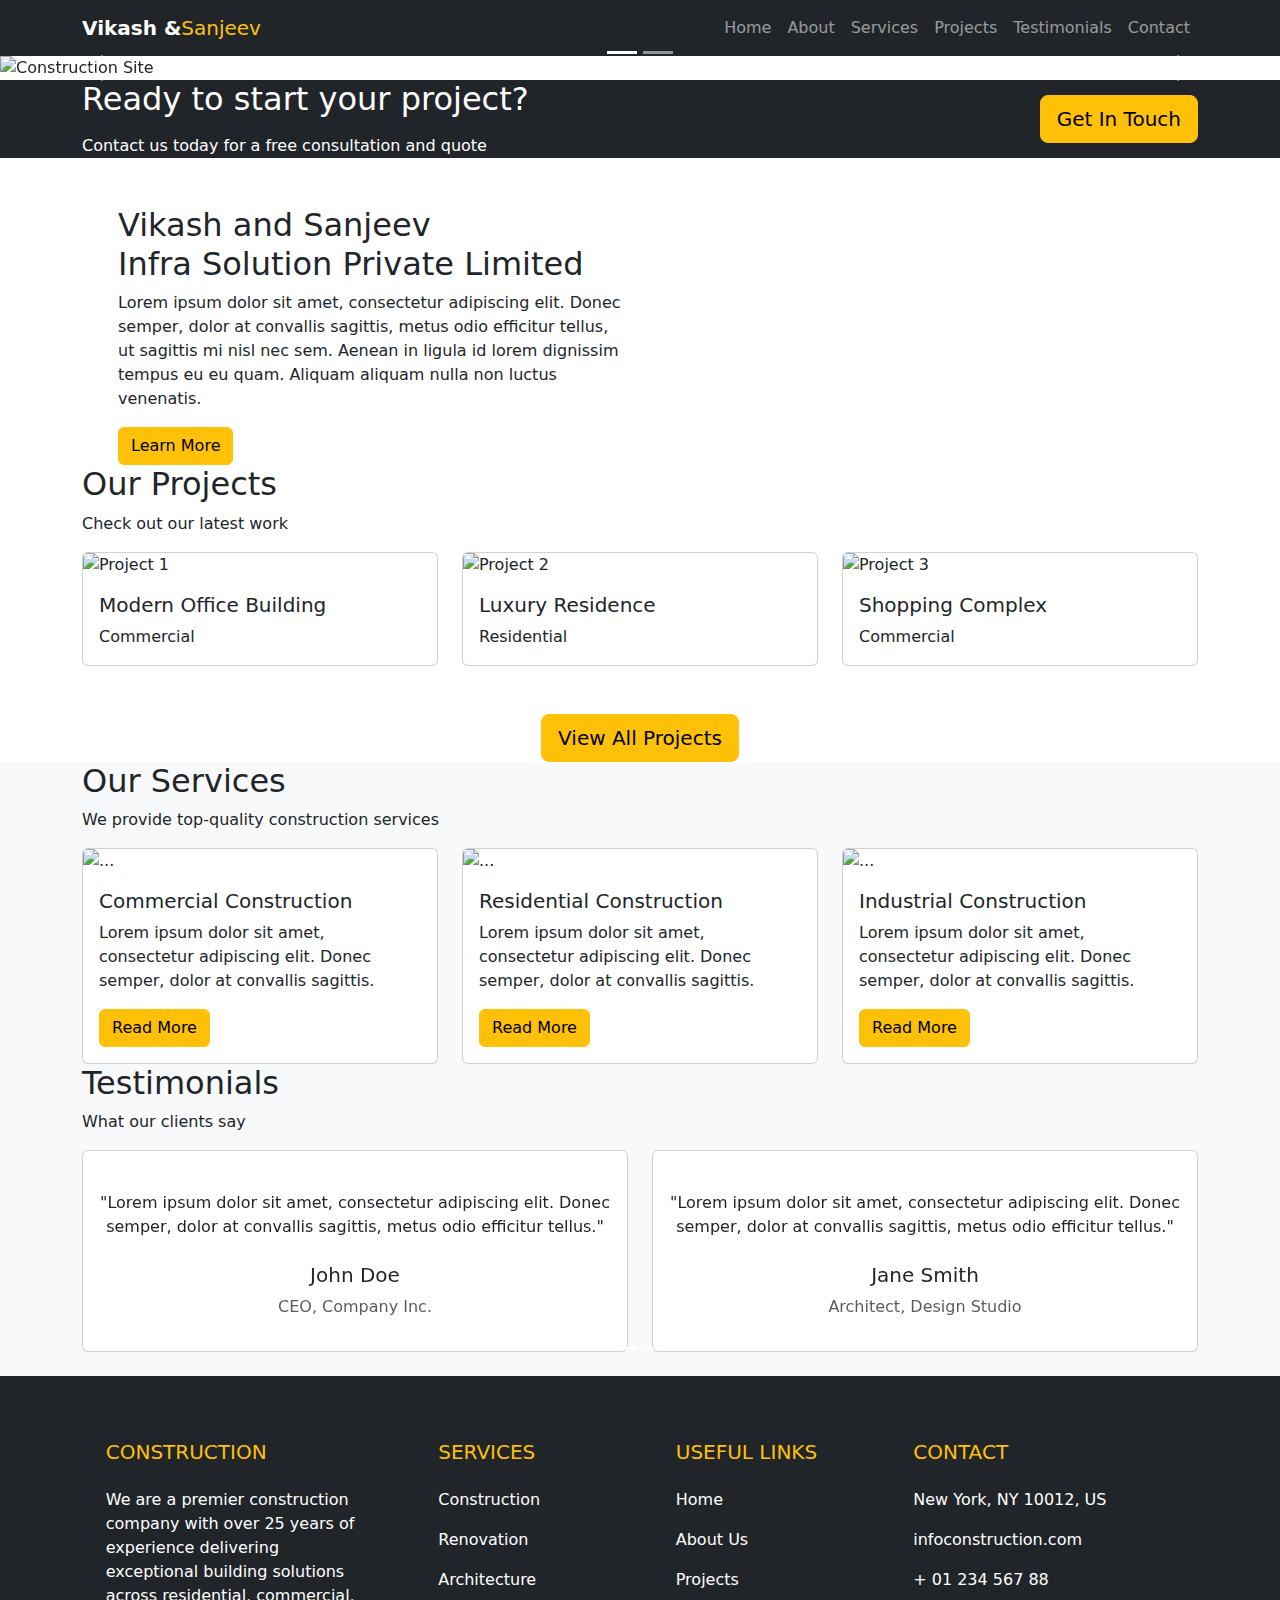
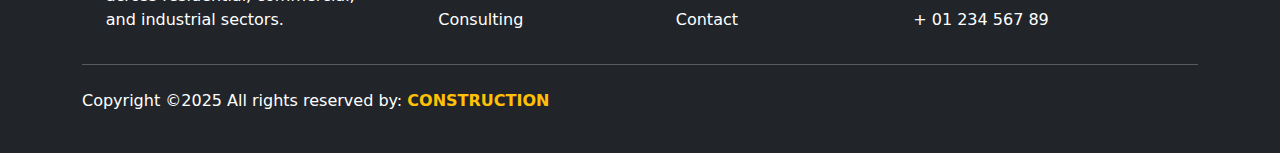
==== index.html @ f3210fc8 "first Commit" ====
<!doctype html>
<html lang="en" data-beasties-container>
<head>
  <meta charset="utf-8">
  <title>Vsispl</title>
  <base href="/">
  <meta name="viewport" content="width=device-width, initial-scale=1">
  <link rel="icon" type="image/x-icon" href="favicon.ico">
<style>:root{--bs-blue:#0d6efd;--bs-indigo:#6610f2;--bs-purple:#6f42c1;--bs-pink:#d63384;--bs-red:#dc3545;--bs-orange:#fd7e14;--bs-yellow:#ffc107;--bs-green:#198754;--bs-teal:#20c997;--bs-cyan:#0dcaf0;--bs-black:#000;--bs-white:#fff;--bs-gray:#6c757d;--bs-gray-dark:#343a40;--bs-gray-100:#f8f9fa;--bs-gray-200:#e9ecef;--bs-gray-300:#dee2e6;--bs-gray-400:#ced4da;--bs-gray-500:#adb5bd;--bs-gray-600:#6c757d;--bs-gray-700:#495057;--bs-gray-800:#343a40;--bs-gray-900:#212529;--bs-primary:#0d6efd;--bs-secondary:#6c757d;--bs-success:#198754;--bs-info:#0dcaf0;--bs-warning:#ffc107;--bs-danger:#dc3545;--bs-light:#f8f9fa;--bs-dark:#212529;--bs-primary-rgb:13, 110, 253;--bs-secondary-rgb:108, 117, 125;--bs-success-rgb:25, 135, 84;--bs-info-rgb:13, 202, 240;--bs-warning-rgb:255, 193, 7;--bs-danger-rgb:220, 53, 69;--bs-light-rgb:248, 249, 250;--bs-dark-rgb:33, 37, 41;--bs-primary-text-emphasis:#052c65;--bs-secondary-text-emphasis:#2b2f32;--bs-success-text-emphasis:#0a3622;--bs-info-text-emphasis:#055160;--bs-warning-text-emphasis:#664d03;--bs-danger-text-emphasis:#58151c;--bs-light-text-emphasis:#495057;--bs-dark-text-emphasis:#495057;--bs-primary-bg-subtle:#cfe2ff;--bs-secondary-bg-subtle:#e2e3e5;--bs-success-bg-subtle:#d1e7dd;--bs-info-bg-subtle:#cff4fc;--bs-warning-bg-subtle:#fff3cd;--bs-danger-bg-subtle:#f8d7da;--bs-light-bg-subtle:#fcfcfd;--bs-dark-bg-subtle:#ced4da;--bs-primary-border-subtle:#9ec5fe;--bs-secondary-border-subtle:#c4c8cb;--bs-success-border-subtle:#a3cfbb;--bs-info-border-subtle:#9eeaf9;--bs-warning-border-subtle:#ffe69c;--bs-danger-border-subtle:#f1aeb5;--bs-light-border-subtle:#e9ecef;--bs-dark-border-subtle:#adb5bd;--bs-white-rgb:255, 255, 255;--bs-black-rgb:0, 0, 0;--bs-font-sans-serif:system-ui, -apple-system, "Segoe UI", Roboto, "Helvetica Neue", "Noto Sans", "Liberation Sans", Arial, sans-serif, "Apple Color Emoji", "Segoe UI Emoji", "Segoe UI Symbol", "Noto Color Emoji";--bs-font-monospace:SFMono-Regular, Menlo, Monaco, Consolas, "Liberation Mono", "Courier New", monospace;--bs-gradient:linear-gradient(180deg, rgba(255, 255, 255, .15), rgba(255, 255, 255, 0));--bs-body-font-family:var(--bs-font-sans-serif);--bs-body-font-size:1rem;--bs-body-font-weight:400;--bs-body-line-height:1.5;--bs-body-color:#212529;--bs-body-color-rgb:33, 37, 41;--bs-body-bg:#fff;--bs-body-bg-rgb:255, 255, 255;--bs-emphasis-color:#000;--bs-emphasis-color-rgb:0, 0, 0;--bs-secondary-color:rgba(33, 37, 41, .75);--bs-secondary-color-rgb:33, 37, 41;--bs-secondary-bg:#e9ecef;--bs-secondary-bg-rgb:233, 236, 239;--bs-tertiary-color:rgba(33, 37, 41, .5);--bs-tertiary-color-rgb:33, 37, 41;--bs-tertiary-bg:#f8f9fa;--bs-tertiary-bg-rgb:248, 249, 250;--bs-heading-color:inherit;--bs-link-color:#0d6efd;--bs-link-color-rgb:13, 110, 253;--bs-link-decoration:underline;--bs-link-hover-color:#0a58ca;--bs-link-hover-color-rgb:10, 88, 202;--bs-code-color:#d63384;--bs-highlight-color:#212529;--bs-highlight-bg:#fff3cd;--bs-border-width:1px;--bs-border-style:solid;--bs-border-color:#dee2e6;--bs-border-color-translucent:rgba(0, 0, 0, .175);--bs-border-radius:.375rem;--bs-border-radius-sm:.25rem;--bs-border-radius-lg:.5rem;--bs-border-radius-xl:1rem;--bs-border-radius-xxl:2rem;--bs-border-radius-2xl:var(--bs-border-radius-xxl);--bs-border-radius-pill:50rem;--bs-box-shadow:0 .5rem 1rem rgba(0, 0, 0, .15);--bs-box-shadow-sm:0 .125rem .25rem rgba(0, 0, 0, .075);--bs-box-shadow-lg:0 1rem 3rem rgba(0, 0, 0, .175);--bs-box-shadow-inset:inset 0 1px 2px rgba(0, 0, 0, .075);--bs-focus-ring-width:.25rem;--bs-focus-ring-opacity:.25;--bs-focus-ring-color:rgba(13, 110, 253, .25);--bs-form-valid-color:#198754;--bs-form-valid-border-color:#198754;--bs-form-invalid-color:#dc3545;--bs-form-invalid-border-color:#dc3545}:root{--bs-blue:#0d6efd;--bs-indigo:#6610f2;--bs-purple:#6f42c1;--bs-pink:#d63384;--bs-red:#dc3545;--bs-orange:#fd7e14;--bs-yellow:#ffc107;--bs-green:#198754;--bs-teal:#20c997;--bs-cyan:#0dcaf0;--bs-black:#000;--bs-white:#fff;--bs-gray:#6c757d;--bs-gray-dark:#343a40;--bs-gray-100:#f8f9fa;--bs-gray-200:#e9ecef;--bs-gray-300:#dee2e6;--bs-gray-400:#ced4da;--bs-gray-500:#adb5bd;--bs-gray-600:#6c757d;--bs-gray-700:#495057;--bs-gray-800:#343a40;--bs-gray-900:#212529;--bs-primary:#0d6efd;--bs-secondary:#6c757d;--bs-success:#198754;--bs-info:#0dcaf0;--bs-warning:#ffc107;--bs-danger:#dc3545;--bs-light:#f8f9fa;--bs-dark:#212529;--bs-primary-rgb:13, 110, 253;--bs-secondary-rgb:108, 117, 125;--bs-success-rgb:25, 135, 84;--bs-info-rgb:13, 202, 240;--bs-warning-rgb:255, 193, 7;--bs-danger-rgb:220, 53, 69;--bs-light-rgb:248, 249, 250;--bs-dark-rgb:33, 37, 41;--bs-primary-text-emphasis:rgb(5.2, 44, 101.2);--bs-secondary-text-emphasis:rgb(43.2, 46.8, 50);--bs-success-text-emphasis:rgb(10, 54, 33.6);--bs-info-text-emphasis:rgb(5.2, 80.8, 96);--bs-warning-text-emphasis:rgb(102, 77.2, 2.8);--bs-danger-text-emphasis:rgb(88, 21.2, 27.6);--bs-light-text-emphasis:#495057;--bs-dark-text-emphasis:#495057;--bs-primary-bg-subtle:rgb(206.6, 226, 254.6);--bs-secondary-bg-subtle:rgb(225.6, 227.4, 229);--bs-success-bg-subtle:rgb(209, 231, 220.8);--bs-info-bg-subtle:rgb(206.6, 244.4, 252);--bs-warning-bg-subtle:rgb(255, 242.6, 205.4);--bs-danger-bg-subtle:rgb(248, 214.6, 217.8);--bs-light-bg-subtle:rgb(251.5, 252, 252.5);--bs-dark-bg-subtle:#ced4da;--bs-primary-border-subtle:rgb(158.2, 197, 254.2);--bs-secondary-border-subtle:rgb(196.2, 199.8, 203);--bs-success-border-subtle:rgb(163, 207, 186.6);--bs-info-border-subtle:rgb(158.2, 233.8, 249);--bs-warning-border-subtle:rgb(255, 230.2, 155.8);--bs-danger-border-subtle:rgb(241, 174.2, 180.6);--bs-light-border-subtle:#e9ecef;--bs-dark-border-subtle:#adb5bd;--bs-white-rgb:255, 255, 255;--bs-black-rgb:0, 0, 0;--bs-font-sans-serif:system-ui, -apple-system, "Segoe UI", Roboto, "Helvetica Neue", "Noto Sans", "Liberation Sans", Arial, sans-serif, "Apple Color Emoji", "Segoe UI Emoji", "Segoe UI Symbol", "Noto Color Emoji";--bs-font-monospace:SFMono-Regular, Menlo, Monaco, Consolas, "Liberation Mono", "Courier New", monospace;--bs-gradient:linear-gradient(180deg, rgba(255, 255, 255, .15), rgba(255, 255, 255, 0));--bs-body-font-family:var(--bs-font-sans-serif);--bs-body-font-size:1rem;--bs-body-font-weight:400;--bs-body-line-height:1.5;--bs-body-color:#212529;--bs-body-color-rgb:33, 37, 41;--bs-body-bg:#fff;--bs-body-bg-rgb:255, 255, 255;--bs-emphasis-color:#000;--bs-emphasis-color-rgb:0, 0, 0;--bs-secondary-color:rgba(33, 37, 41, .75);--bs-secondary-color-rgb:33, 37, 41;--bs-secondary-bg:#e9ecef;--bs-secondary-bg-rgb:233, 236, 239;--bs-tertiary-color:rgba(33, 37, 41, .5);--bs-tertiary-color-rgb:33, 37, 41;--bs-tertiary-bg:#f8f9fa;--bs-tertiary-bg-rgb:248, 249, 250;--bs-heading-color:inherit;--bs-link-color:#0d6efd;--bs-link-color-rgb:13, 110, 253;--bs-link-decoration:underline;--bs-link-hover-color:rgb(10.4, 88, 202.4);--bs-link-hover-color-rgb:10, 88, 202;--bs-code-color:#d63384;--bs-highlight-color:#212529;--bs-highlight-bg:rgb(255, 242.6, 205.4);--bs-border-width:1px;--bs-border-style:solid;--bs-border-color:#dee2e6;--bs-border-color-translucent:rgba(0, 0, 0, .175);--bs-border-radius:.375rem;--bs-border-radius-sm:.25rem;--bs-border-radius-lg:.5rem;--bs-border-radius-xl:1rem;--bs-border-radius-xxl:2rem;--bs-border-radius-2xl:var(--bs-border-radius-xxl);--bs-border-radius-pill:50rem;--bs-box-shadow:0 .5rem 1rem rgba(0, 0, 0, .15);--bs-box-shadow-sm:0 .125rem .25rem rgba(0, 0, 0, .075);--bs-box-shadow-lg:0 1rem 3rem rgba(0, 0, 0, .175);--bs-box-shadow-inset:inset 0 1px 2px rgba(0, 0, 0, .075);--bs-focus-ring-width:.25rem;--bs-focus-ring-opacity:.25;--bs-focus-ring-color:rgba(13, 110, 253, .25);--bs-form-valid-color:#198754;--bs-form-valid-border-color:#198754;--bs-form-invalid-color:#dc3545;--bs-form-invalid-border-color:#dc3545}*,*:before,*:after{box-sizing:border-box}@media (prefers-reduced-motion: no-preference){:root{scroll-behavior:smooth}}body{margin:0;font-family:var(--bs-body-font-family);font-size:var(--bs-body-font-size);font-weight:var(--bs-body-font-weight);line-height:var(--bs-body-line-height);color:var(--bs-body-color);text-align:var(--bs-body-text-align);background-color:var(--bs-body-bg);-webkit-text-size-adjust:100%;-webkit-tap-highlight-color:rgba(0,0,0,0)}:root{--bs-breakpoint-xs:0;--bs-breakpoint-sm:576px;--bs-breakpoint-md:768px;--bs-breakpoint-lg:992px;--bs-breakpoint-xl:1200px;--bs-breakpoint-xxl:1400px}</style><link rel="stylesheet" href="styles-QUZULSZS.css" media="print" onload="this.media='all'"><noscript><link rel="stylesheet" href="styles-QUZULSZS.css"></noscript></head>
<body>
  <app-root></app-root>
<script src="polyfills-EQXJKH7W.js" type="module"></script><script src="main-SLFT5NNW.js" type="module"></script></body>
</html>
---- styles-QUZULSZS.css ----
@charset "UTF-8";:root,[data-bs-theme=light]{--bs-blue: #0d6efd;--bs-indigo: #6610f2;--bs-purple: #6f42c1;--bs-pink: #d63384;--bs-red: #dc3545;--bs-orange: #fd7e14;--bs-yellow: #ffc107;--bs-green: #198754;--bs-teal: #20c997;--bs-cyan: #0dcaf0;--bs-black: #000;--bs-white: #fff;--bs-gray: #6c757d;--bs-gray-dark: #343a40;--bs-gray-100: #f8f9fa;--bs-gray-200: #e9ecef;--bs-gray-300: #dee2e6;--bs-gray-400: #ced4da;--bs-gray-500: #adb5bd;--bs-gray-600: #6c757d;--bs-gray-700: #495057;--bs-gray-800: #343a40;--bs-gray-900: #212529;--bs-primary: #0d6efd;--bs-secondary: #6c757d;--bs-success: #198754;--bs-info: #0dcaf0;--bs-warning: #ffc107;--bs-danger: #dc3545;--bs-light: #f8f9fa;--bs-dark: #212529;--bs-primary-rgb: 13, 110, 253;--bs-secondary-rgb: 108, 117, 125;--bs-success-rgb: 25, 135, 84;--bs-info-rgb: 13, 202, 240;--bs-warning-rgb: 255, 193, 7;--bs-danger-rgb: 220, 53, 69;--bs-light-rgb: 248, 249, 250;--bs-dark-rgb: 33, 37, 41;--bs-primary-text-emphasis: #052c65;--bs-secondary-text-emphasis: #2b2f32;--bs-success-text-emphasis: #0a3622;--bs-info-text-emphasis: #055160;--bs-warning-text-emphasis: #664d03;--bs-danger-text-emphasis: #58151c;--bs-light-text-emphasis: #495057;--bs-dark-text-emphasis: #495057;--bs-primary-bg-subtle: #cfe2ff;--bs-secondary-bg-subtle: #e2e3e5;--bs-success-bg-subtle: #d1e7dd;--bs-info-bg-subtle: #cff4fc;--bs-warning-bg-subtle: #fff3cd;--bs-danger-bg-subtle: #f8d7da;--bs-light-bg-subtle: #fcfcfd;--bs-dark-bg-subtle: #ced4da;--bs-primary-border-subtle: #9ec5fe;--bs-secondary-border-subtle: #c4c8cb;--bs-success-border-subtle: #a3cfbb;--bs-info-border-subtle: #9eeaf9;--bs-warning-border-subtle: #ffe69c;--bs-danger-border-subtle: #f1aeb5;--bs-light-border-subtle: #e9ecef;--bs-dark-border-subtle: #adb5bd;--bs-white-rgb: 255, 255, 255;--bs-black-rgb: 0, 0, 0;--bs-font-sans-serif: system-ui, -apple-system, "Segoe UI", Roboto, "Helvetica Neue", "Noto Sans", "Liberation Sans", Arial, sans-serif, "Apple Color Emoji", "Segoe UI Emoji", "Segoe UI Symbol", "Noto Color Emoji";--bs-font-monospace: SFMono-Regular, Menlo, Monaco, Consolas, "Liberation Mono", "Courier New", monospace;--bs-gradient: linear-gradient(180deg, rgba(255, 255, 255, .15), rgba(255, 255, 255, 0));--bs-body-font-family: var(--bs-font-sans-serif);--bs-body-font-size: 1rem;--bs-body-font-weight: 400;--bs-body-line-height: 1.5;--bs-body-color: #212529;--bs-body-color-rgb: 33, 37, 41;--bs-body-bg: #fff;--bs-body-bg-rgb: 255, 255, 255;--bs-emphasis-color: #000;--bs-emphasis-color-rgb: 0, 0, 0;--bs-secondary-color: rgba(33, 37, 41, .75);--bs-secondary-color-rgb: 33, 37, 41;--bs-secondary-bg: #e9ecef;--bs-secondary-bg-rgb: 233, 236, 239;--bs-tertiary-color: rgba(33, 37, 41, .5);--bs-tertiary-color-rgb: 33, 37, 41;--bs-tertiary-bg: #f8f9fa;--bs-tertiary-bg-rgb: 248, 249, 250;--bs-heading-color: inherit;--bs-link-color: #0d6efd;--bs-link-color-rgb: 13, 110, 253;--bs-link-decoration: underline;--bs-link-hover-color: #0a58ca;--bs-link-hover-color-rgb: 10, 88, 202;--bs-code-color: #d63384;--bs-highlight-color: #212529;--bs-highlight-bg: #fff3cd;--bs-border-width: 1px;--bs-border-style: solid;--bs-border-color: #dee2e6;--bs-border-color-translucent: rgba(0, 0, 0, .175);--bs-border-radius: .375rem;--bs-border-radius-sm: .25rem;--bs-border-radius-lg: .5rem;--bs-border-radius-xl: 1rem;--bs-border-radius-xxl: 2rem;--bs-border-radius-2xl: var(--bs-border-radius-xxl);--bs-border-radius-pill: 50rem;--bs-box-shadow: 0 .5rem 1rem rgba(0, 0, 0, .15);--bs-box-shadow-sm: 0 .125rem .25rem rgba(0, 0, 0, .075);--bs-box-shadow-lg: 0 1rem 3rem rgba(0, 0, 0, .175);--bs-box-shadow-inset: inset 0 1px 2px rgba(0, 0, 0, .075);--bs-focus-ring-width: .25rem;--bs-focus-ring-opacity: .25;--bs-focus-ring-color: rgba(13, 110, 253, .25);--bs-form-valid-color: #198754;--bs-form-valid-border-color: #198754;--bs-form-invalid-color: #dc3545;--bs-form-invalid-border-color: #dc3545}[data-bs-theme=dark]{color-scheme:dark;--bs-body-color: #dee2e6;--bs-body-color-rgb: 222, 226, 230;--bs-body-bg: #212529;--bs-body-bg-rgb: 33, 37, 41;--bs-emphasis-color: #fff;--bs-emphasis-color-rgb: 255, 255, 255;--bs-secondary-color: rgba(222, 226, 230, .75);--bs-secondary-color-rgb: 222, 226, 230;--bs-secondary-bg: #343a40;--bs-secondary-bg-rgb: 52, 58, 64;--bs-tertiary-color: rgba(222, 226, 230, .5);--bs-tertiary-color-rgb: 222, 226, 230;--bs-tertiary-bg: #2b3035;--bs-tertiary-bg-rgb: 43, 48, 53;--bs-primary-text-emphasis: #6ea8fe;--bs-secondary-text-emphasis: #a7acb1;--bs-success-text-emphasis: #75b798;--bs-info-text-emphasis: #6edff6;--bs-warning-text-emphasis: #ffda6a;--bs-danger-text-emphasis: #ea868f;--bs-light-text-emphasis: #f8f9fa;--bs-dark-text-emphasis: #dee2e6;--bs-primary-bg-subtle: #031633;--bs-secondary-bg-subtle: #161719;--bs-success-bg-subtle: #051b11;--bs-info-bg-subtle: #032830;--bs-warning-bg-subtle: #332701;--bs-danger-bg-subtle: #2c0b0e;--bs-light-bg-subtle: #343a40;--bs-dark-bg-subtle: #1a1d20;--bs-primary-border-subtle: #084298;--bs-secondary-border-subtle: #41464b;--bs-success-border-subtle: #0f5132;--bs-info-border-subtle: #087990;--bs-warning-border-subtle: #997404;--bs-danger-border-subtle: #842029;--bs-light-border-subtle: #495057;--bs-dark-border-subtle: #343a40;--bs-heading-color: inherit;--bs-link-color: #6ea8fe;--bs-link-hover-color: #8bb9fe;--bs-link-color-rgb: 110, 168, 254;--bs-link-hover-color-rgb: 139, 185, 254;--bs-code-color: #e685b5;--bs-highlight-color: #dee2e6;--bs-highlight-bg: #664d03;--bs-border-color: #495057;--bs-border-color-translucent: rgba(255, 255, 255, .15);--bs-form-valid-color: #75b798;--bs-form-valid-border-color: #75b798;--bs-form-invalid-color: #ea868f;--bs-form-invalid-border-color: #ea868f}abbr[title]{-webkit-text-decoration:underline dotted;text-decoration:underline dotted;cursor:help;-webkit-text-decoration-skip-ink:none;text-decoration-skip-ink:none}::-webkit-file-upload-button{font:inherit;-webkit-appearance:button}.table-primary{--bs-table-color: #000;--bs-table-bg: #cfe2ff;--bs-table-border-color: #a6b5cc;--bs-table-striped-bg: #c5d7f2;--bs-table-striped-color: #000;--bs-table-active-bg: #bacbe6;--bs-table-active-color: #000;--bs-table-hover-bg: #bfd1ec;--bs-table-hover-color: #000;color:var(--bs-table-color);border-color:var(--bs-table-border-color)}.table-secondary{--bs-table-color: #000;--bs-table-bg: #e2e3e5;--bs-table-border-color: #b5b6b7;--bs-table-striped-bg: #d7d8da;--bs-table-striped-color: #000;--bs-table-active-bg: #cbccce;--bs-table-active-color: #000;--bs-table-hover-bg: #d1d2d4;--bs-table-hover-color: #000;color:var(--bs-table-color);border-color:var(--bs-table-border-color)}.table-success{--bs-table-color: #000;--bs-table-bg: #d1e7dd;--bs-table-border-color: #a7b9b1;--bs-table-striped-bg: #c7dbd2;--bs-table-striped-color: #000;--bs-table-active-bg: #bcd0c7;--bs-table-active-color: #000;--bs-table-hover-bg: #c1d6cc;--bs-table-hover-color: #000;color:var(--bs-table-color);border-color:var(--bs-table-border-color)}.table-info{--bs-table-color: #000;--bs-table-bg: #cff4fc;--bs-table-border-color: #a6c3ca;--bs-table-striped-bg: #c5e8ef;--bs-table-striped-color: #000;--bs-table-active-bg: #badce3;--bs-table-active-color: #000;--bs-table-hover-bg: #bfe2e9;--bs-table-hover-color: #000;color:var(--bs-table-color);border-color:var(--bs-table-border-color)}.table-warning{--bs-table-color: #000;--bs-table-bg: #fff3cd;--bs-table-border-color: #ccc2a4;--bs-table-striped-bg: #f2e7c3;--bs-table-striped-color: #000;--bs-table-active-bg: #e6dbb9;--bs-table-active-color: #000;--bs-table-hover-bg: #ece1be;--bs-table-hover-color: #000;color:var(--bs-table-color);border-color:var(--bs-table-border-color)}.table-danger{--bs-table-color: #000;--bs-table-bg: #f8d7da;--bs-table-border-color: #c6acae;--bs-table-striped-bg: #eccccf;--bs-table-striped-color: #000;--bs-table-active-bg: #dfc2c4;--bs-table-active-color: #000;--bs-table-hover-bg: #e5c7ca;--bs-table-hover-color: #000;color:var(--bs-table-color);border-color:var(--bs-table-border-color)}.table-light{--bs-table-color: #000;--bs-table-bg: #f8f9fa;--bs-table-border-color: #c6c7c8;--bs-table-striped-bg: #ecedee;--bs-table-striped-color: #000;--bs-table-active-bg: #dfe0e1;--bs-table-active-color: #000;--bs-table-hover-bg: #e5e6e7;--bs-table-hover-color: #000;color:var(--bs-table-color);border-color:var(--bs-table-border-color)}.table-dark{--bs-table-color: #fff;--bs-table-bg: #212529;--bs-table-border-color: #4d5154;--bs-table-striped-bg: #2c3034;--bs-table-striped-color: #fff;--bs-table-active-bg: #373b3e;--bs-table-active-color: #fff;--bs-table-hover-bg: #323539;--bs-table-hover-color: #fff;color:var(--bs-table-color);border-color:var(--bs-table-border-color)}.form-control{display:block;width:100%;padding:.375rem .75rem;font-size:1rem;font-weight:400;line-height:1.5;color:var(--bs-body-color);-webkit-appearance:none;-moz-appearance:none;appearance:none;background-color:var(--bs-body-bg);background-clip:padding-box;border:var(--bs-border-width) solid var(--bs-border-color);border-radius:var(--bs-border-radius);transition:border-color .15s ease-in-out,box-shadow .15s ease-in-out}.form-control::-moz-placeholder{color:var(--bs-secondary-color);opacity:1}.form-control::-webkit-file-upload-button{padding:.375rem .75rem;margin:-.375rem -.75rem;-webkit-margin-end:.75rem;margin-inline-end:.75rem;color:var(--bs-body-color);background-color:var(--bs-tertiary-bg);pointer-events:none;border-color:inherit;border-style:solid;border-width:0;border-inline-end-width:var(--bs-border-width);border-radius:0;-webkit-transition:color .15s ease-in-out,background-color .15s ease-in-out,border-color .15s ease-in-out,box-shadow .15s ease-in-out;transition:color .15s ease-in-out,background-color .15s ease-in-out,border-color .15s ease-in-out,box-shadow .15s ease-in-out}.form-control::file-selector-button{padding:.375rem .75rem;margin:-.375rem -.75rem;-webkit-margin-end:.75rem;margin-inline-end:.75rem;color:var(--bs-body-color);background-color:var(--bs-tertiary-bg);pointer-events:none;border-color:inherit;border-style:solid;border-width:0;border-inline-end-width:var(--bs-border-width);border-radius:0;transition:color .15s ease-in-out,background-color .15s ease-in-out,border-color .15s ease-in-out,box-shadow .15s ease-in-out}@media (prefers-reduced-motion: reduce){.form-control::-webkit-file-upload-button{-webkit-transition:none;transition:none}.form-control::file-selector-button{transition:none}}.form-control:hover:not(:disabled):not([readonly])::-webkit-file-upload-button{background-color:var(--bs-secondary-bg)}.form-control-sm{min-height:calc(1.5em + .5rem + var(--bs-border-width) * 2);padding:.25rem .5rem;font-size:.875rem;border-radius:var(--bs-border-radius-sm)}.form-control-sm::-webkit-file-upload-button{padding:.25rem .5rem;margin:-.25rem -.5rem;-webkit-margin-end:.5rem;margin-inline-end:.5rem}.form-control-sm::file-selector-button{padding:.25rem .5rem;margin:-.25rem -.5rem;-webkit-margin-end:.5rem;margin-inline-end:.5rem}.form-control-lg{min-height:calc(1.5em + 1rem + var(--bs-border-width) * 2);padding:.5rem 1rem;font-size:1.25rem;border-radius:var(--bs-border-radius-lg)}.form-control-lg::-webkit-file-upload-button{padding:.5rem 1rem;margin:-.5rem -1rem;-webkit-margin-end:1rem;margin-inline-end:1rem}.form-control-lg::file-selector-button{padding:.5rem 1rem;margin:-.5rem -1rem;-webkit-margin-end:1rem;margin-inline-end:1rem}textarea.form-control{min-height:calc(1.5em + .75rem + var(--bs-border-width) * 2)}textarea.form-control-sm{min-height:calc(1.5em + .5rem + var(--bs-border-width) * 2)}textarea.form-control-lg{min-height:calc(1.5em + 1rem + var(--bs-border-width) * 2)}.form-control-color{width:3rem;height:calc(1.5em + .75rem + var(--bs-border-width) * 2);padding:.375rem}.form-control-color.form-control-sm{height:calc(1.5em + .5rem + var(--bs-border-width) * 2)}.form-control-color.form-control-lg{height:calc(1.5em + 1rem + var(--bs-border-width) * 2)}.form-select{--bs-form-select-bg-img: url("data:image/svg+xml,%3csvg xmlns='http://www.w3.org/2000/svg' viewBox='0 0 16 16'%3e%3cpath fill='none' stroke='%23343a40' stroke-linecap='round' stroke-linejoin='round' stroke-width='2' d='m2 5 6 6 6-6'/%3e%3c/svg%3e");display:block;width:100%;padding:.375rem 2.25rem .375rem .75rem;font-size:1rem;font-weight:400;line-height:1.5;color:var(--bs-body-color);-webkit-appearance:none;-moz-appearance:none;appearance:none;background-color:var(--bs-body-bg);background-image:var(--bs-form-select-bg-img),var(--bs-form-select-bg-icon, none);background-repeat:no-repeat;background-position:right .75rem center;background-size:16px 12px;border:var(--bs-border-width) solid var(--bs-border-color);border-radius:var(--bs-border-radius);transition:border-color .15s ease-in-out,box-shadow .15s ease-in-out}[data-bs-theme=dark] .form-select{--bs-form-select-bg-img: url("data:image/svg+xml,%3csvg xmlns='http://www.w3.org/2000/svg' viewBox='0 0 16 16'%3e%3cpath fill='none' stroke='%23dee2e6' stroke-linecap='round' stroke-linejoin='round' stroke-width='2' d='m2 5 6 6 6-6'/%3e%3c/svg%3e")}.form-check-input{--bs-form-check-bg: var(--bs-body-bg);flex-shrink:0;width:1em;height:1em;margin-top:.25em;vertical-align:top;-webkit-appearance:none;-moz-appearance:none;appearance:none;background-color:var(--bs-form-check-bg);background-image:var(--bs-form-check-bg-image);background-repeat:no-repeat;background-position:center;background-size:contain;border:var(--bs-border-width) solid var(--bs-border-color);-webkit-print-color-adjust:exact;color-adjust:exact;print-color-adjust:exact}.form-check-input:checked[type=checkbox]{--bs-form-check-bg-image: url("data:image/svg+xml,%3csvg xmlns='http://www.w3.org/2000/svg' viewBox='0 0 20 20'%3e%3cpath fill='none' stroke='%23fff' stroke-linecap='round' stroke-linejoin='round' stroke-width='3' d='m6 10 3 3 6-6'/%3e%3c/svg%3e")}.form-check-input:checked[type=radio]{--bs-form-check-bg-image: url("data:image/svg+xml,%3csvg xmlns='http://www.w3.org/2000/svg' viewBox='-4 -4 8 8'%3e%3ccircle r='2' fill='%23fff'/%3e%3c/svg%3e")}.form-check-input[type=checkbox]:indeterminate{background-color:#0d6efd;border-color:#0d6efd;--bs-form-check-bg-image: url("data:image/svg+xml,%3csvg xmlns='http://www.w3.org/2000/svg' viewBox='0 0 20 20'%3e%3cpath fill='none' stroke='%23fff' stroke-linecap='round' stroke-linejoin='round' stroke-width='3' d='M6 10h8'/%3e%3c/svg%3e")}.form-switch .form-check-input{--bs-form-switch-bg: url("data:image/svg+xml,%3csvg xmlns='http://www.w3.org/2000/svg' viewBox='-4 -4 8 8'%3e%3ccircle r='3' fill='rgba%280, 0, 0, 0.25%29'/%3e%3c/svg%3e");width:2em;margin-left:-2.5em;background-image:var(--bs-form-switch-bg);background-position:left center;border-radius:2em;transition:background-position .15s ease-in-out}.form-switch .form-check-input:focus{--bs-form-switch-bg: url("data:image/svg+xml,%3csvg xmlns='http://www.w3.org/2000/svg' viewBox='-4 -4 8 8'%3e%3ccircle r='3' fill='%2386b7fe'/%3e%3c/svg%3e")}.form-switch .form-check-input:checked{background-position:right center;--bs-form-switch-bg: url("data:image/svg+xml,%3csvg xmlns='http://www.w3.org/2000/svg' viewBox='-4 -4 8 8'%3e%3ccircle r='3' fill='%23fff'/%3e%3c/svg%3e")}[data-bs-theme=dark] .form-switch .form-check-input:not(:checked):not(:focus){--bs-form-switch-bg: url("data:image/svg+xml,%3csvg xmlns='http://www.w3.org/2000/svg' viewBox='-4 -4 8 8'%3e%3ccircle r='3' fill='rgba%28255, 255, 255, 0.25%29'/%3e%3c/svg%3e")}.form-range{width:100%;height:1.5rem;padding:0;-webkit-appearance:none;-moz-appearance:none;appearance:none;background-color:transparent}.form-range::-webkit-slider-thumb{width:1rem;height:1rem;margin-top:-.25rem;-webkit-appearance:none;appearance:none;background-color:#0d6efd;border:0;border-radius:1rem;-webkit-transition:background-color .15s ease-in-out,border-color .15s ease-in-out,box-shadow .15s ease-in-out;transition:background-color .15s ease-in-out,border-color .15s ease-in-out,box-shadow .15s ease-in-out}@media (prefers-reduced-motion: reduce){.form-range::-webkit-slider-thumb{-webkit-transition:none;transition:none}}.form-range::-moz-range-thumb{width:1rem;height:1rem;-moz-appearance:none;appearance:none;background-color:#0d6efd;border:0;border-radius:1rem;-moz-transition:background-color .15s ease-in-out,border-color .15s ease-in-out,box-shadow .15s ease-in-out;transition:background-color .15s ease-in-out,border-color .15s ease-in-out,box-shadow .15s ease-in-out}@media (prefers-reduced-motion: reduce){.form-range::-moz-range-thumb{-moz-transition:none;transition:none}}.form-floating>.form-control,.form-floating>.form-control-plaintext,.form-floating>.form-select{height:calc(3.5rem + var(--bs-border-width) * 2);min-height:calc(3.5rem + var(--bs-border-width) * 2);line-height:1.25}.form-floating>.form-control::-moz-placeholder,.form-floating>.form-control-plaintext::-moz-placeholder{color:transparent}.form-floating>.form-control:not(:-moz-placeholder-shown),.form-floating>.form-control-plaintext:not(:-moz-placeholder-shown){padding-top:1.625rem;padding-bottom:.625rem}.form-floating>.form-control:not(:-moz-placeholder-shown)~label{color:rgba(var(--bs-body-color-rgb),.65);transform:scale(.85) translateY(-.5rem) translate(.15rem)}.form-floating>.form-control:not(:-moz-placeholder-shown)~label:after{position:absolute;inset:1rem .375rem;z-index:-1;height:1.5em;content:"";background-color:var(--bs-body-bg);border-radius:var(--bs-border-radius)}.was-validated .form-control:valid,.form-control.is-valid{border-color:var(--bs-form-valid-border-color);padding-right:calc(1.5em + .75rem);background-image:url("data:image/svg+xml,%3csvg xmlns='http://www.w3.org/2000/svg' viewBox='0 0 8 8'%3e%3cpath fill='%23198754' d='M2.3 6.73.6 4.53c-.4-1.04.46-1.4 1.1-.8l1.1 1.4 3.4-3.8c.6-.63 1.6-.27 1.2.7l-4 4.6c-.43.5-.8.4-1.1.1z'/%3e%3c/svg%3e");background-repeat:no-repeat;background-position:right calc(.375em + .1875rem) center;background-size:calc(.75em + .375rem) calc(.75em + .375rem)}.was-validated .form-select:valid:not([multiple]):not([size]),.was-validated .form-select:valid:not([multiple])[size="1"],.form-select.is-valid:not([multiple]):not([size]),.form-select.is-valid:not([multiple])[size="1"]{--bs-form-select-bg-icon: url("data:image/svg+xml,%3csvg xmlns='http://www.w3.org/2000/svg' viewBox='0 0 8 8'%3e%3cpath fill='%23198754' d='M2.3 6.73.6 4.53c-.4-1.04.46-1.4 1.1-.8l1.1 1.4 3.4-3.8c.6-.63 1.6-.27 1.2.7l-4 4.6c-.43.5-.8.4-1.1.1z'/%3e%3c/svg%3e");padding-right:4.125rem;background-position:right .75rem center,center right 2.25rem;background-size:16px 12px,calc(.75em + .375rem) calc(.75em + .375rem)}.was-validated .form-control:invalid,.form-control.is-invalid{border-color:var(--bs-form-invalid-border-color);padding-right:calc(1.5em + .75rem);background-image:url("data:image/svg+xml,%3csvg xmlns='http://www.w3.org/2000/svg' viewBox='0 0 12 12' width='12' height='12' fill='none' stroke='%23dc3545'%3e%3ccircle cx='6' cy='6' r='4.5'/%3e%3cpath stroke-linejoin='round' d='M5.8 3.6h.4L6 6.5z'/%3e%3ccircle cx='6' cy='8.2' r='.6' fill='%23dc3545' stroke='none'/%3e%3c/svg%3e");background-repeat:no-repeat;background-position:right calc(.375em + .1875rem) center;background-size:calc(.75em + .375rem) calc(.75em + .375rem)}.was-validated .form-select:invalid:not([multiple]):not([size]),.was-validated .form-select:invalid:not([multiple])[size="1"],.form-select.is-invalid:not([multiple]):not([size]),.form-select.is-invalid:not([multiple])[size="1"]{--bs-form-select-bg-icon: url("data:image/svg+xml,%3csvg xmlns='http://www.w3.org/2000/svg' viewBox='0 0 12 12' width='12' height='12' fill='none' stroke='%23dc3545'%3e%3ccircle cx='6' cy='6' r='4.5'/%3e%3cpath stroke-linejoin='round' d='M5.8 3.6h.4L6 6.5z'/%3e%3ccircle cx='6' cy='8.2' r='.6' fill='%23dc3545' stroke='none'/%3e%3c/svg%3e");padding-right:4.125rem;background-position:right .75rem center,center right 2.25rem;background-size:16px 12px,calc(.75em + .375rem) calc(.75em + .375rem)}.btn{--bs-btn-padding-x: .75rem;--bs-btn-padding-y: .375rem;--bs-btn-font-family: ;--bs-btn-font-size: 1rem;--bs-btn-font-weight: 400;--bs-btn-line-height: 1.5;--bs-btn-color: var(--bs-body-color);--bs-btn-bg: transparent;--bs-btn-border-width: var(--bs-border-width);--bs-btn-border-color: transparent;--bs-btn-border-radius: var(--bs-border-radius);--bs-btn-hover-border-color: transparent;--bs-btn-box-shadow: inset 0 1px 0 rgba(255, 255, 255, .15), 0 1px 1px rgba(0, 0, 0, .075);--bs-btn-disabled-opacity: .65;--bs-btn-focus-box-shadow: 0 0 0 .25rem rgba(var(--bs-btn-focus-shadow-rgb), .5);display:inline-block;padding:var(--bs-btn-padding-y) var(--bs-btn-padding-x);font-family:var(--bs-btn-font-family);font-size:var(--bs-btn-font-size);font-weight:var(--bs-btn-font-weight);line-height:var(--bs-btn-line-height);color:var(--bs-btn-color);text-align:center;text-decoration:none;vertical-align:middle;cursor:pointer;-webkit-user-select:none;-moz-user-select:none;user-select:none;border:var(--bs-btn-border-width) solid var(--bs-btn-border-color);border-radius:var(--bs-btn-border-radius);background-color:var(--bs-btn-bg);transition:color .15s ease-in-out,background-color .15s ease-in-out,border-color .15s ease-in-out,box-shadow .15s ease-in-out}.btn-primary{--bs-btn-color: #fff;--bs-btn-bg: #0d6efd;--bs-btn-border-color: #0d6efd;--bs-btn-hover-color: #fff;--bs-btn-hover-bg: #0b5ed7;--bs-btn-hover-border-color: #0a58ca;--bs-btn-focus-shadow-rgb: 49, 132, 253;--bs-btn-active-color: #fff;--bs-btn-active-bg: #0a58ca;--bs-btn-active-border-color: #0a53be;--bs-btn-active-shadow: inset 0 3px 5px rgba(0, 0, 0, .125);--bs-btn-disabled-color: #fff;--bs-btn-disabled-bg: #0d6efd;--bs-btn-disabled-border-color: #0d6efd}.btn-secondary{--bs-btn-color: #fff;--bs-btn-bg: #6c757d;--bs-btn-border-color: #6c757d;--bs-btn-hover-color: #fff;--bs-btn-hover-bg: #5c636a;--bs-btn-hover-border-color: #565e64;--bs-btn-focus-shadow-rgb: 130, 138, 145;--bs-btn-active-color: #fff;--bs-btn-active-bg: #565e64;--bs-btn-active-border-color: #51585e;--bs-btn-active-shadow: inset 0 3px 5px rgba(0, 0, 0, .125);--bs-btn-disabled-color: #fff;--bs-btn-disabled-bg: #6c757d;--bs-btn-disabled-border-color: #6c757d}.btn-success{--bs-btn-color: #fff;--bs-btn-bg: #198754;--bs-btn-border-color: #198754;--bs-btn-hover-color: #fff;--bs-btn-hover-bg: #157347;--bs-btn-hover-border-color: #146c43;--bs-btn-focus-shadow-rgb: 60, 153, 110;--bs-btn-active-color: #fff;--bs-btn-active-bg: #146c43;--bs-btn-active-border-color: #13653f;--bs-btn-active-shadow: inset 0 3px 5px rgba(0, 0, 0, .125);--bs-btn-disabled-color: #fff;--bs-btn-disabled-bg: #198754;--bs-btn-disabled-border-color: #198754}.btn-info{--bs-btn-color: #000;--bs-btn-bg: #0dcaf0;--bs-btn-border-color: #0dcaf0;--bs-btn-hover-color: #000;--bs-btn-hover-bg: #31d2f2;--bs-btn-hover-border-color: #25cff2;--bs-btn-focus-shadow-rgb: 11, 172, 204;--bs-btn-active-color: #000;--bs-btn-active-bg: #3dd5f3;--bs-btn-active-border-color: #25cff2;--bs-btn-active-shadow: inset 0 3px 5px rgba(0, 0, 0, .125);--bs-btn-disabled-color: #000;--bs-btn-disabled-bg: #0dcaf0;--bs-btn-disabled-border-color: #0dcaf0}.btn-warning{--bs-btn-color: #000;--bs-btn-bg: #ffc107;--bs-btn-border-color: #ffc107;--bs-btn-hover-color: #000;--bs-btn-hover-bg: #ffca2c;--bs-btn-hover-border-color: #ffc720;--bs-btn-focus-shadow-rgb: 217, 164, 6;--bs-btn-active-color: #000;--bs-btn-active-bg: #ffcd39;--bs-btn-active-border-color: #ffc720;--bs-btn-active-shadow: inset 0 3px 5px rgba(0, 0, 0, .125);--bs-btn-disabled-color: #000;--bs-btn-disabled-bg: #ffc107;--bs-btn-disabled-border-color: #ffc107}.btn-danger{--bs-btn-color: #fff;--bs-btn-bg: #dc3545;--bs-btn-border-color: #dc3545;--bs-btn-hover-color: #fff;--bs-btn-hover-bg: #bb2d3b;--bs-btn-hover-border-color: #b02a37;--bs-btn-focus-shadow-rgb: 225, 83, 97;--bs-btn-active-color: #fff;--bs-btn-active-bg: #b02a37;--bs-btn-active-border-color: #a52834;--bs-btn-active-shadow: inset 0 3px 5px rgba(0, 0, 0, .125);--bs-btn-disabled-color: #fff;--bs-btn-disabled-bg: #dc3545;--bs-btn-disabled-border-color: #dc3545}.btn-light{--bs-btn-color: #000;--bs-btn-bg: #f8f9fa;--bs-btn-border-color: #f8f9fa;--bs-btn-hover-color: #000;--bs-btn-hover-bg: #d3d4d5;--bs-btn-hover-border-color: #c6c7c8;--bs-btn-focus-shadow-rgb: 211, 212, 213;--bs-btn-active-color: #000;--bs-btn-active-bg: #c6c7c8;--bs-btn-active-border-color: #babbbc;--bs-btn-active-shadow: inset 0 3px 5px rgba(0, 0, 0, .125);--bs-btn-disabled-color: #000;--bs-btn-disabled-bg: #f8f9fa;--bs-btn-disabled-border-color: #f8f9fa}.btn-dark{--bs-btn-color: #fff;--bs-btn-bg: #212529;--bs-btn-border-color: #212529;--bs-btn-hover-color: #fff;--bs-btn-hover-bg: #424649;--bs-btn-hover-border-color: #373b3e;--bs-btn-focus-shadow-rgb: 66, 70, 73;--bs-btn-active-color: #fff;--bs-btn-active-bg: #4d5154;--bs-btn-active-border-color: #373b3e;--bs-btn-active-shadow: inset 0 3px 5px rgba(0, 0, 0, .125);--bs-btn-disabled-color: #fff;--bs-btn-disabled-bg: #212529;--bs-btn-disabled-border-color: #212529}.navbar{--bs-navbar-padding-x: 0;--bs-navbar-padding-y: .5rem;--bs-navbar-color: rgba(var(--bs-emphasis-color-rgb), .65);--bs-navbar-hover-color: rgba(var(--bs-emphasis-color-rgb), .8);--bs-navbar-disabled-color: rgba(var(--bs-emphasis-color-rgb), .3);--bs-navbar-active-color: rgba(var(--bs-emphasis-color-rgb), 1);--bs-navbar-brand-padding-y: .3125rem;--bs-navbar-brand-margin-end: 1rem;--bs-navbar-brand-font-size: 1.25rem;--bs-navbar-brand-color: rgba(var(--bs-emphasis-color-rgb), 1);--bs-navbar-brand-hover-color: rgba(var(--bs-emphasis-color-rgb), 1);--bs-navbar-nav-link-padding-x: .5rem;--bs-navbar-toggler-padding-y: .25rem;--bs-navbar-toggler-padding-x: .75rem;--bs-navbar-toggler-font-size: 1.25rem;--bs-navbar-toggler-icon-bg: url("data:image/svg+xml,%3csvg xmlns='http://www.w3.org/2000/svg' viewBox='0 0 30 30'%3e%3cpath stroke='rgba%2833, 37, 41, 0.75%29' stroke-linecap='round' stroke-miterlimit='10' stroke-width='2' d='M4 7h22M4 15h22M4 23h22'/%3e%3c/svg%3e");--bs-navbar-toggler-border-color: rgba(var(--bs-emphasis-color-rgb), .15);--bs-navbar-toggler-border-radius: var(--bs-border-radius);--bs-navbar-toggler-focus-width: .25rem;--bs-navbar-toggler-transition: box-shadow .15s ease-in-out;position:relative;display:flex;flex-wrap:wrap;align-items:center;justify-content:space-between;padding:var(--bs-navbar-padding-y) var(--bs-navbar-padding-x)}.navbar-dark,.navbar[data-bs-theme=dark]{--bs-navbar-color: rgba(255, 255, 255, .55);--bs-navbar-hover-color: rgba(255, 255, 255, .75);--bs-navbar-disabled-color: rgba(255, 255, 255, .25);--bs-navbar-active-color: #fff;--bs-navbar-brand-color: #fff;--bs-navbar-brand-hover-color: #fff;--bs-navbar-toggler-border-color: rgba(255, 255, 255, .1);--bs-navbar-toggler-icon-bg: url("data:image/svg+xml,%3csvg xmlns='http://www.w3.org/2000/svg' viewBox='0 0 30 30'%3e%3cpath stroke='rgba%28255, 255, 255, 0.55%29' stroke-linecap='round' stroke-miterlimit='10' stroke-width='2' d='M4 7h22M4 15h22M4 23h22'/%3e%3c/svg%3e")}[data-bs-theme=dark] .navbar-toggler-icon{--bs-navbar-toggler-icon-bg: url("data:image/svg+xml,%3csvg xmlns='http://www.w3.org/2000/svg' viewBox='0 0 30 30'%3e%3cpath stroke='rgba%28255, 255, 255, 0.55%29' stroke-linecap='round' stroke-miterlimit='10' stroke-width='2' d='M4 7h22M4 15h22M4 23h22'/%3e%3c/svg%3e")}.accordion{--bs-accordion-color: var(--bs-body-color);--bs-accordion-bg: var(--bs-body-bg);--bs-accordion-transition: color .15s ease-in-out, background-color .15s ease-in-out, border-color .15s ease-in-out, box-shadow .15s ease-in-out, border-radius .15s ease;--bs-accordion-border-color: var(--bs-border-color);--bs-accordion-border-width: var(--bs-border-width);--bs-accordion-border-radius: var(--bs-border-radius);--bs-accordion-inner-border-radius: calc(var(--bs-border-radius) - (var(--bs-border-width)));--bs-accordion-btn-padding-x: 1.25rem;--bs-accordion-btn-padding-y: 1rem;--bs-accordion-btn-color: var(--bs-body-color);--bs-accordion-btn-bg: var(--bs-accordion-bg);--bs-accordion-btn-icon: url("data:image/svg+xml,%3csvg xmlns='http://www.w3.org/2000/svg' viewBox='0 0 16 16' fill='none' stroke='%23212529' stroke-linecap='round' stroke-linejoin='round'%3e%3cpath d='M2 5L8 11L14 5'/%3e%3c/svg%3e");--bs-accordion-btn-icon-width: 1.25rem;--bs-accordion-btn-icon-transform: rotate(-180deg);--bs-accordion-btn-icon-transition: transform .2s ease-in-out;--bs-accordion-btn-active-icon: url("data:image/svg+xml,%3csvg xmlns='http://www.w3.org/2000/svg' viewBox='0 0 16 16' fill='none' stroke='%23052c65' stroke-linecap='round' stroke-linejoin='round'%3e%3cpath d='M2 5L8 11L14 5'/%3e%3c/svg%3e");--bs-accordion-btn-focus-box-shadow: 0 0 0 .25rem rgba(13, 110, 253, .25);--bs-accordion-body-padding-x: 1.25rem;--bs-accordion-body-padding-y: 1rem;--bs-accordion-active-color: var(--bs-primary-text-emphasis);--bs-accordion-active-bg: var(--bs-primary-bg-subtle)}[data-bs-theme=dark] .accordion-button:after{--bs-accordion-btn-icon: url("data:image/svg+xml,%3csvg xmlns='http://www.w3.org/2000/svg' viewBox='0 0 16 16' fill='%236ea8fe'%3e%3cpath fill-rule='evenodd' d='M1.646 4.646a.5.5 0 0 1 .708 0L8 10.293l5.646-5.647a.5.5 0 0 1 .708.708l-6 6a.5.5 0 0 1-.708 0l-6-6a.5.5 0 0 1 0-.708z'/%3e%3c/svg%3e");--bs-accordion-btn-active-icon: url("data:image/svg+xml,%3csvg xmlns='http://www.w3.org/2000/svg' viewBox='0 0 16 16' fill='%236ea8fe'%3e%3cpath fill-rule='evenodd' d='M1.646 4.646a.5.5 0 0 1 .708 0L8 10.293l5.646-5.647a.5.5 0 0 1 .708.708l-6 6a.5.5 0 0 1-.708 0l-6-6a.5.5 0 0 1 0-.708z'/%3e%3c/svg%3e")}.btn-close{--bs-btn-close-color: #000;--bs-btn-close-bg: url("data:image/svg+xml,%3csvg xmlns='http://www.w3.org/2000/svg' viewBox='0 0 16 16' fill='%23000'%3e%3cpath d='M.293.293a1 1 0 0 1 1.414 0L8 6.586 14.293.293a1 1 0 1 1 1.414 1.414L9.414 8l6.293 6.293a1 1 0 0 1-1.414 1.414L8 9.414l-6.293 6.293a1 1 0 0 1-1.414-1.414L6.586 8 .293 1.707a1 1 0 0 1 0-1.414z'/%3e%3c/svg%3e");--bs-btn-close-opacity: .5;--bs-btn-close-hover-opacity: .75;--bs-btn-close-focus-shadow: 0 0 0 .25rem rgba(13, 110, 253, .25);--bs-btn-close-focus-opacity: 1;--bs-btn-close-disabled-opacity: .25;--bs-btn-close-white-filter: invert(1) grayscale(100%) brightness(200%);box-sizing:content-box;width:1em;height:1em;padding:.25em;color:var(--bs-btn-close-color);background:transparent var(--bs-btn-close-bg) center/1em auto no-repeat;border:0;border-radius:.375rem;opacity:var(--bs-btn-close-opacity)}.btn-close:disabled,.btn-close.disabled{pointer-events:none;-webkit-user-select:none;-moz-user-select:none;user-select:none;opacity:var(--bs-btn-close-disabled-opacity)}.toast-container{--bs-toast-zindex: 1090;position:absolute;z-index:var(--bs-toast-zindex);width:-webkit-max-content;width:-moz-max-content;width:max-content;max-width:100%;pointer-events:none}.carousel-item{position:relative;display:none;float:left;width:100%;margin-right:-100%;-webkit-backface-visibility:hidden;backface-visibility:hidden;transition:transform .6s ease-in-out}.carousel-control-prev-icon{background-image:url("data:image/svg+xml,%3csvg xmlns='http://www.w3.org/2000/svg' viewBox='0 0 16 16' fill='%23fff'%3e%3cpath d='M11.354 1.646a.5.5 0 0 1 0 .708L5.707 8l5.647 5.646a.5.5 0 0 1-.708.708l-6-6a.5.5 0 0 1 0-.708l6-6a.5.5 0 0 1 .708 0z'/%3e%3c/svg%3e")}.carousel-control-next-icon{background-image:url("data:image/svg+xml,%3csvg xmlns='http://www.w3.org/2000/svg' viewBox='0 0 16 16' fill='%23fff'%3e%3cpath d='M4.646 1.646a.5.5 0 0 1 .708 0l6 6a.5.5 0 0 1 0 .708l-6 6a.5.5 0 0 1-.708-.708L10.293 8 4.646 2.354a.5.5 0 0 1 0-.708z'/%3e%3c/svg%3e")}.placeholder-wave{-webkit-mask-image:linear-gradient(130deg,#000 55%,rgba(0,0,0,.8) 75%,#000 95%);mask-image:linear-gradient(130deg,#000 55%,#000c,#000 95%);-webkit-mask-size:200% 100%;mask-size:200% 100%;animation:placeholder-wave 2s linear infinite}@keyframes placeholder-wave{to{-webkit-mask-position:-200% 0%;mask-position:-200% 0%}}.link-primary{color:RGBA(var(--bs-primary-rgb),var(--bs-link-opacity, 1))!important;-webkit-text-decoration-color:RGBA(var(--bs-primary-rgb),var(--bs-link-underline-opacity, 1))!important;text-decoration-color:RGBA(var(--bs-primary-rgb),var(--bs-link-underline-opacity, 1))!important}.link-primary:hover,.link-primary:focus{color:RGBA(10,88,202,var(--bs-link-opacity, 1))!important;-webkit-text-decoration-color:RGBA(10,88,202,var(--bs-link-underline-opacity, 1))!important;text-decoration-color:RGBA(10,88,202,var(--bs-link-underline-opacity, 1))!important}.link-secondary{color:RGBA(var(--bs-secondary-rgb),var(--bs-link-opacity, 1))!important;-webkit-text-decoration-color:RGBA(var(--bs-secondary-rgb),var(--bs-link-underline-opacity, 1))!important;text-decoration-color:RGBA(var(--bs-secondary-rgb),var(--bs-link-underline-opacity, 1))!important}.link-secondary:hover,.link-secondary:focus{color:RGBA(86,94,100,var(--bs-link-opacity, 1))!important;-webkit-text-decoration-color:RGBA(86,94,100,var(--bs-link-underline-opacity, 1))!important;text-decoration-color:RGBA(86,94,100,var(--bs-link-underline-opacity, 1))!important}.link-success{color:RGBA(var(--bs-success-rgb),var(--bs-link-opacity, 1))!important;-webkit-text-decoration-color:RGBA(var(--bs-success-rgb),var(--bs-link-underline-opacity, 1))!important;text-decoration-color:RGBA(var(--bs-success-rgb),var(--bs-link-underline-opacity, 1))!important}.link-success:hover,.link-success:focus{color:RGBA(20,108,67,var(--bs-link-opacity, 1))!important;-webkit-text-decoration-color:RGBA(20,108,67,var(--bs-link-underline-opacity, 1))!important;text-decoration-color:RGBA(20,108,67,var(--bs-link-underline-opacity, 1))!important}.link-info{color:RGBA(var(--bs-info-rgb),var(--bs-link-opacity, 1))!important;-webkit-text-decoration-color:RGBA(var(--bs-info-rgb),var(--bs-link-underline-opacity, 1))!important;text-decoration-color:RGBA(var(--bs-info-rgb),var(--bs-link-underline-opacity, 1))!important}.link-info:hover,.link-info:focus{color:RGBA(61,213,243,var(--bs-link-opacity, 1))!important;-webkit-text-decoration-color:RGBA(61,213,243,var(--bs-link-underline-opacity, 1))!important;text-decoration-color:RGBA(61,213,243,var(--bs-link-underline-opacity, 1))!important}.link-warning{color:RGBA(var(--bs-warning-rgb),var(--bs-link-opacity, 1))!important;-webkit-text-decoration-color:RGBA(var(--bs-warning-rgb),var(--bs-link-underline-opacity, 1))!important;text-decoration-color:RGBA(var(--bs-warning-rgb),var(--bs-link-underline-opacity, 1))!important}.link-warning:hover,.link-warning:focus{color:RGBA(255,205,57,var(--bs-link-opacity, 1))!important;-webkit-text-decoration-color:RGBA(255,205,57,var(--bs-link-underline-opacity, 1))!important;text-decoration-color:RGBA(255,205,57,var(--bs-link-underline-opacity, 1))!important}.link-danger{color:RGBA(var(--bs-danger-rgb),var(--bs-link-opacity, 1))!important;-webkit-text-decoration-color:RGBA(var(--bs-danger-rgb),var(--bs-link-underline-opacity, 1))!important;text-decoration-color:RGBA(var(--bs-danger-rgb),var(--bs-link-underline-opacity, 1))!important}.link-danger:hover,.link-danger:focus{color:RGBA(176,42,55,var(--bs-link-opacity, 1))!important;-webkit-text-decoration-color:RGBA(176,42,55,var(--bs-link-underline-opacity, 1))!important;text-decoration-color:RGBA(176,42,55,var(--bs-link-underline-opacity, 1))!important}.link-light{color:RGBA(var(--bs-light-rgb),var(--bs-link-opacity, 1))!important;-webkit-text-decoration-color:RGBA(var(--bs-light-rgb),var(--bs-link-underline-opacity, 1))!important;text-decoration-color:RGBA(var(--bs-light-rgb),var(--bs-link-underline-opacity, 1))!important}.link-light:hover,.link-light:focus{color:RGBA(249,250,251,var(--bs-link-opacity, 1))!important;-webkit-text-decoration-color:RGBA(249,250,251,var(--bs-link-underline-opacity, 1))!important;text-decoration-color:RGBA(249,250,251,var(--bs-link-underline-opacity, 1))!important}.link-dark{color:RGBA(var(--bs-dark-rgb),var(--bs-link-opacity, 1))!important;-webkit-text-decoration-color:RGBA(var(--bs-dark-rgb),var(--bs-link-underline-opacity, 1))!important;text-decoration-color:RGBA(var(--bs-dark-rgb),var(--bs-link-underline-opacity, 1))!important}.link-dark:hover,.link-dark:focus{color:RGBA(26,30,33,var(--bs-link-opacity, 1))!important;-webkit-text-decoration-color:RGBA(26,30,33,var(--bs-link-underline-opacity, 1))!important;text-decoration-color:RGBA(26,30,33,var(--bs-link-underline-opacity, 1))!important}.link-body-emphasis{color:RGBA(var(--bs-emphasis-color-rgb),var(--bs-link-opacity, 1))!important;-webkit-text-decoration-color:RGBA(var(--bs-emphasis-color-rgb),var(--bs-link-underline-opacity, 1))!important;text-decoration-color:RGBA(var(--bs-emphasis-color-rgb),var(--bs-link-underline-opacity, 1))!important}.link-body-emphasis:hover,.link-body-emphasis:focus{color:RGBA(var(--bs-emphasis-color-rgb),var(--bs-link-opacity, .75))!important;-webkit-text-decoration-color:RGBA(var(--bs-emphasis-color-rgb),var(--bs-link-underline-opacity, .75))!important;text-decoration-color:RGBA(var(--bs-emphasis-color-rgb),var(--bs-link-underline-opacity, .75))!important}.icon-link{display:inline-flex;gap:.375rem;align-items:center;-webkit-text-decoration-color:rgba(var(--bs-link-color-rgb),var(--bs-link-opacity, .5));text-decoration-color:rgba(var(--bs-link-color-rgb),var(--bs-link-opacity, .5));text-underline-offset:.25em;-webkit-backface-visibility:hidden;backface-visibility:hidden}.sticky-top{position:-webkit-sticky;position:sticky;top:0;z-index:1020}.sticky-bottom{position:-webkit-sticky;position:sticky;bottom:0;z-index:1020}@media (min-width: 576px){.sticky-sm-top{position:-webkit-sticky;position:sticky;top:0;z-index:1020}.sticky-sm-bottom{position:-webkit-sticky;position:sticky;bottom:0;z-index:1020}}@media (min-width: 768px){.sticky-md-top{position:-webkit-sticky;position:sticky;top:0;z-index:1020}.sticky-md-bottom{position:-webkit-sticky;position:sticky;bottom:0;z-index:1020}}@media (min-width: 992px){.sticky-lg-top{position:-webkit-sticky;position:sticky;top:0;z-index:1020}.sticky-lg-bottom{position:-webkit-sticky;position:sticky;bottom:0;z-index:1020}}@media (min-width: 1200px){.sticky-xl-top{position:-webkit-sticky;position:sticky;top:0;z-index:1020}.sticky-xl-bottom{position:-webkit-sticky;position:sticky;bottom:0;z-index:1020}}@media (min-width: 1400px){.sticky-xxl-top{position:-webkit-sticky;position:sticky;top:0;z-index:1020}.sticky-xxl-bottom{position:-webkit-sticky;position:sticky;bottom:0;z-index:1020}}.object-fit-contain{-o-object-fit:contain!important;object-fit:contain!important}.object-fit-cover{-o-object-fit:cover!important;object-fit:cover!important}.object-fit-fill{-o-object-fit:fill!important;object-fit:fill!important}.object-fit-scale{-o-object-fit:scale-down!important;object-fit:scale-down!important}.object-fit-none{-o-object-fit:none!important;object-fit:none!important}.position-sticky{position:-webkit-sticky!important;position:sticky!important}.column-gap-0{-moz-column-gap:0!important;column-gap:0!important}.column-gap-1{-moz-column-gap:.25rem!important;column-gap:.25rem!important}.column-gap-2{-moz-column-gap:.5rem!important;column-gap:.5rem!important}.column-gap-3{-moz-column-gap:1rem!important;column-gap:1rem!important}.column-gap-4{-moz-column-gap:1.5rem!important;column-gap:1.5rem!important}.column-gap-5{-moz-column-gap:3rem!important;column-gap:3rem!important}.link-underline-primary{--bs-link-underline-opacity: 1;-webkit-text-decoration-color:rgba(var(--bs-primary-rgb),var(--bs-link-underline-opacity))!important;text-decoration-color:rgba(var(--bs-primary-rgb),var(--bs-link-underline-opacity))!important}.link-underline-secondary{--bs-link-underline-opacity: 1;-webkit-text-decoration-color:rgba(var(--bs-secondary-rgb),var(--bs-link-underline-opacity))!important;text-decoration-color:rgba(var(--bs-secondary-rgb),var(--bs-link-underline-opacity))!important}.link-underline-success{--bs-link-underline-opacity: 1;-webkit-text-decoration-color:rgba(var(--bs-success-rgb),var(--bs-link-underline-opacity))!important;text-decoration-color:rgba(var(--bs-success-rgb),var(--bs-link-underline-opacity))!important}.link-underline-info{--bs-link-underline-opacity: 1;-webkit-text-decoration-color:rgba(var(--bs-info-rgb),var(--bs-link-underline-opacity))!important;text-decoration-color:rgba(var(--bs-info-rgb),var(--bs-link-underline-opacity))!important}.link-underline-warning{--bs-link-underline-opacity: 1;-webkit-text-decoration-color:rgba(var(--bs-warning-rgb),var(--bs-link-underline-opacity))!important;text-decoration-color:rgba(var(--bs-warning-rgb),var(--bs-link-underline-opacity))!important}.link-underline-danger{--bs-link-underline-opacity: 1;-webkit-text-decoration-color:rgba(var(--bs-danger-rgb),var(--bs-link-underline-opacity))!important;text-decoration-color:rgba(var(--bs-danger-rgb),var(--bs-link-underline-opacity))!important}.link-underline-light{--bs-link-underline-opacity: 1;-webkit-text-decoration-color:rgba(var(--bs-light-rgb),var(--bs-link-underline-opacity))!important;text-decoration-color:rgba(var(--bs-light-rgb),var(--bs-link-underline-opacity))!important}.link-underline-dark{--bs-link-underline-opacity: 1;-webkit-text-decoration-color:rgba(var(--bs-dark-rgb),var(--bs-link-underline-opacity))!important;text-decoration-color:rgba(var(--bs-dark-rgb),var(--bs-link-underline-opacity))!important}.link-underline{--bs-link-underline-opacity: 1;-webkit-text-decoration-color:rgba(var(--bs-link-color-rgb),var(--bs-link-underline-opacity, 1))!important;text-decoration-color:rgba(var(--bs-link-color-rgb),var(--bs-link-underline-opacity, 1))!important}.user-select-all{-webkit-user-select:all!important;-moz-user-select:all!important;user-select:all!important}.user-select-auto{-webkit-user-select:auto!important;-moz-user-select:auto!important;user-select:auto!important}.user-select-none{-webkit-user-select:none!important;-moz-user-select:none!important;user-select:none!important}@media (min-width: 576px){.float-sm-start{float:left!important}.float-sm-end{float:right!important}.float-sm-none{float:none!important}.object-fit-sm-contain{-o-object-fit:contain!important;object-fit:contain!important}.object-fit-sm-cover{-o-object-fit:cover!important;object-fit:cover!important}.object-fit-sm-fill{-o-object-fit:fill!important;object-fit:fill!important}.object-fit-sm-scale{-o-object-fit:scale-down!important;object-fit:scale-down!important}.object-fit-sm-none{-o-object-fit:none!important;object-fit:none!important}.d-sm-inline{display:inline!important}.d-sm-inline-block{display:inline-block!important}.d-sm-block{display:block!important}.d-sm-grid{display:grid!important}.d-sm-inline-grid{display:inline-grid!important}.d-sm-table{display:table!important}.d-sm-table-row{display:table-row!important}.d-sm-table-cell{display:table-cell!important}.d-sm-flex{display:flex!important}.d-sm-inline-flex{display:inline-flex!important}.d-sm-none{display:none!important}.flex-sm-fill{flex:1 1 auto!important}.flex-sm-row{flex-direction:row!important}.flex-sm-column{flex-direction:column!important}.flex-sm-row-reverse{flex-direction:row-reverse!important}.flex-sm-column-reverse{flex-direction:column-reverse!important}.flex-sm-grow-0{flex-grow:0!important}.flex-sm-grow-1{flex-grow:1!important}.flex-sm-shrink-0{flex-shrink:0!important}.flex-sm-shrink-1{flex-shrink:1!important}.flex-sm-wrap{flex-wrap:wrap!important}.flex-sm-nowrap{flex-wrap:nowrap!important}.flex-sm-wrap-reverse{flex-wrap:wrap-reverse!important}.justify-content-sm-start{justify-content:flex-start!important}.justify-content-sm-end{justify-content:flex-end!important}.justify-content-sm-center{justify-content:center!important}.justify-content-sm-between{justify-content:space-between!important}.justify-content-sm-around{justify-content:space-around!important}.justify-content-sm-evenly{justify-content:space-evenly!important}.align-items-sm-start{align-items:flex-start!important}.align-items-sm-end{align-items:flex-end!important}.align-items-sm-center{align-items:center!important}.align-items-sm-baseline{align-items:baseline!important}.align-items-sm-stretch{align-items:stretch!important}.align-content-sm-start{align-content:flex-start!important}.align-content-sm-end{align-content:flex-end!important}.align-content-sm-center{align-content:center!important}.align-content-sm-between{align-content:space-between!important}.align-content-sm-around{align-content:space-around!important}.align-content-sm-stretch{align-content:stretch!important}.align-self-sm-auto{align-self:auto!important}.align-self-sm-start{align-self:flex-start!important}.align-self-sm-end{align-self:flex-end!important}.align-self-sm-center{align-self:center!important}.align-self-sm-baseline{align-self:baseline!important}.align-self-sm-stretch{align-self:stretch!important}.order-sm-first{order:-1!important}.order-sm-0{order:0!important}.order-sm-1{order:1!important}.order-sm-2{order:2!important}.order-sm-3{order:3!important}.order-sm-4{order:4!important}.order-sm-5{order:5!important}.order-sm-last{order:6!important}.m-sm-0{margin:0!important}.m-sm-1{margin:.25rem!important}.m-sm-2{margin:.5rem!important}.m-sm-3{margin:1rem!important}.m-sm-4{margin:1.5rem!important}.m-sm-5{margin:3rem!important}.m-sm-auto{margin:auto!important}.mx-sm-0{margin-right:0!important;margin-left:0!important}.mx-sm-1{margin-right:.25rem!important;margin-left:.25rem!important}.mx-sm-2{margin-right:.5rem!important;margin-left:.5rem!important}.mx-sm-3{margin-right:1rem!important;margin-left:1rem!important}.mx-sm-4{margin-right:1.5rem!important;margin-left:1.5rem!important}.mx-sm-5{margin-right:3rem!important;margin-left:3rem!important}.mx-sm-auto{margin-right:auto!important;margin-left:auto!important}.my-sm-0{margin-top:0!important;margin-bottom:0!important}.my-sm-1{margin-top:.25rem!important;margin-bottom:.25rem!important}.my-sm-2{margin-top:.5rem!important;margin-bottom:.5rem!important}.my-sm-3{margin-top:1rem!important;margin-bottom:1rem!important}.my-sm-4{margin-top:1.5rem!important;margin-bottom:1.5rem!important}.my-sm-5{margin-top:3rem!important;margin-bottom:3rem!important}.my-sm-auto{margin-top:auto!important;margin-bottom:auto!important}.mt-sm-0{margin-top:0!important}.mt-sm-1{margin-top:.25rem!important}.mt-sm-2{margin-top:.5rem!important}.mt-sm-3{margin-top:1rem!important}.mt-sm-4{margin-top:1.5rem!important}.mt-sm-5{margin-top:3rem!important}.mt-sm-auto{margin-top:auto!important}.me-sm-0{margin-right:0!important}.me-sm-1{margin-right:.25rem!important}.me-sm-2{margin-right:.5rem!important}.me-sm-3{margin-right:1rem!important}.me-sm-4{margin-right:1.5rem!important}.me-sm-5{margin-right:3rem!important}.me-sm-auto{margin-right:auto!important}.mb-sm-0{margin-bottom:0!important}.mb-sm-1{margin-bottom:.25rem!important}.mb-sm-2{margin-bottom:.5rem!important}.mb-sm-3{margin-bottom:1rem!important}.mb-sm-4{margin-bottom:1.5rem!important}.mb-sm-5{margin-bottom:3rem!important}.mb-sm-auto{margin-bottom:auto!important}.ms-sm-0{margin-left:0!important}.ms-sm-1{margin-left:.25rem!important}.ms-sm-2{margin-left:.5rem!important}.ms-sm-3{margin-left:1rem!important}.ms-sm-4{margin-left:1.5rem!important}.ms-sm-5{margin-left:3rem!important}.ms-sm-auto{margin-left:auto!important}.p-sm-0{padding:0!important}.p-sm-1{padding:.25rem!important}.p-sm-2{padding:.5rem!important}.p-sm-3{padding:1rem!important}.p-sm-4{padding:1.5rem!important}.p-sm-5{padding:3rem!important}.px-sm-0{padding-right:0!important;padding-left:0!important}.px-sm-1{padding-right:.25rem!important;padding-left:.25rem!important}.px-sm-2{padding-right:.5rem!important;padding-left:.5rem!important}.px-sm-3{padding-right:1rem!important;padding-left:1rem!important}.px-sm-4{padding-right:1.5rem!important;padding-left:1.5rem!important}.px-sm-5{padding-right:3rem!important;padding-left:3rem!important}.py-sm-0{padding-top:0!important;padding-bottom:0!important}.py-sm-1{padding-top:.25rem!important;padding-bottom:.25rem!important}.py-sm-2{padding-top:.5rem!important;padding-bottom:.5rem!important}.py-sm-3{padding-top:1rem!important;padding-bottom:1rem!important}.py-sm-4{padding-top:1.5rem!important;padding-bottom:1.5rem!important}.py-sm-5{padding-top:3rem!important;padding-bottom:3rem!important}.pt-sm-0{padding-top:0!important}.pt-sm-1{padding-top:.25rem!important}.pt-sm-2{padding-top:.5rem!important}.pt-sm-3{padding-top:1rem!important}.pt-sm-4{padding-top:1.5rem!important}.pt-sm-5{padding-top:3rem!important}.pe-sm-0{padding-right:0!important}.pe-sm-1{padding-right:.25rem!important}.pe-sm-2{padding-right:.5rem!important}.pe-sm-3{padding-right:1rem!important}.pe-sm-4{padding-right:1.5rem!important}.pe-sm-5{padding-right:3rem!important}.pb-sm-0{padding-bottom:0!important}.pb-sm-1{padding-bottom:.25rem!important}.pb-sm-2{padding-bottom:.5rem!important}.pb-sm-3{padding-bottom:1rem!important}.pb-sm-4{padding-bottom:1.5rem!important}.pb-sm-5{padding-bottom:3rem!important}.ps-sm-0{padding-left:0!important}.ps-sm-1{padding-left:.25rem!important}.ps-sm-2{padding-left:.5rem!important}.ps-sm-3{padding-left:1rem!important}.ps-sm-4{padding-left:1.5rem!important}.ps-sm-5{padding-left:3rem!important}.gap-sm-0{gap:0!important}.gap-sm-1{gap:.25rem!important}.gap-sm-2{gap:.5rem!important}.gap-sm-3{gap:1rem!important}.gap-sm-4{gap:1.5rem!important}.gap-sm-5{gap:3rem!important}.row-gap-sm-0{row-gap:0!important}.row-gap-sm-1{row-gap:.25rem!important}.row-gap-sm-2{row-gap:.5rem!important}.row-gap-sm-3{row-gap:1rem!important}.row-gap-sm-4{row-gap:1.5rem!important}.row-gap-sm-5{row-gap:3rem!important}.column-gap-sm-0{-moz-column-gap:0!important;column-gap:0!important}.column-gap-sm-1{-moz-column-gap:.25rem!important;column-gap:.25rem!important}.column-gap-sm-2{-moz-column-gap:.5rem!important;column-gap:.5rem!important}.column-gap-sm-3{-moz-column-gap:1rem!important;column-gap:1rem!important}.column-gap-sm-4{-moz-column-gap:1.5rem!important;column-gap:1.5rem!important}.column-gap-sm-5{-moz-column-gap:3rem!important;column-gap:3rem!important}.text-sm-start{text-align:left!important}.text-sm-end{text-align:right!important}.text-sm-center{text-align:center!important}}@media (min-width: 768px){.float-md-start{float:left!important}.float-md-end{float:right!important}.float-md-none{float:none!important}.object-fit-md-contain{-o-object-fit:contain!important;object-fit:contain!important}.object-fit-md-cover{-o-object-fit:cover!important;object-fit:cover!important}.object-fit-md-fill{-o-object-fit:fill!important;object-fit:fill!important}.object-fit-md-scale{-o-object-fit:scale-down!important;object-fit:scale-down!important}.object-fit-md-none{-o-object-fit:none!important;object-fit:none!important}.d-md-inline{display:inline!important}.d-md-inline-block{display:inline-block!important}.d-md-block{display:block!important}.d-md-grid{display:grid!important}.d-md-inline-grid{display:inline-grid!important}.d-md-table{display:table!important}.d-md-table-row{display:table-row!important}.d-md-table-cell{display:table-cell!important}.d-md-flex{display:flex!important}.d-md-inline-flex{display:inline-flex!important}.d-md-none{display:none!important}.flex-md-fill{flex:1 1 auto!important}.flex-md-row{flex-direction:row!important}.flex-md-column{flex-direction:column!important}.flex-md-row-reverse{flex-direction:row-reverse!important}.flex-md-column-reverse{flex-direction:column-reverse!important}.flex-md-grow-0{flex-grow:0!important}.flex-md-grow-1{flex-grow:1!important}.flex-md-shrink-0{flex-shrink:0!important}.flex-md-shrink-1{flex-shrink:1!important}.flex-md-wrap{flex-wrap:wrap!important}.flex-md-nowrap{flex-wrap:nowrap!important}.flex-md-wrap-reverse{flex-wrap:wrap-reverse!important}.justify-content-md-start{justify-content:flex-start!important}.justify-content-md-end{justify-content:flex-end!important}.justify-content-md-center{justify-content:center!important}.justify-content-md-between{justify-content:space-between!important}.justify-content-md-around{justify-content:space-around!important}.justify-content-md-evenly{justify-content:space-evenly!important}.align-items-md-start{align-items:flex-start!important}.align-items-md-end{align-items:flex-end!important}.align-items-md-center{align-items:center!important}.align-items-md-baseline{align-items:baseline!important}.align-items-md-stretch{align-items:stretch!important}.align-content-md-start{align-content:flex-start!important}.align-content-md-end{align-content:flex-end!important}.align-content-md-center{align-content:center!important}.align-content-md-between{align-content:space-between!important}.align-content-md-around{align-content:space-around!important}.align-content-md-stretch{align-content:stretch!important}.align-self-md-auto{align-self:auto!important}.align-self-md-start{align-self:flex-start!important}.align-self-md-end{align-self:flex-end!important}.align-self-md-center{align-self:center!important}.align-self-md-baseline{align-self:baseline!important}.align-self-md-stretch{align-self:stretch!important}.order-md-first{order:-1!important}.order-md-0{order:0!important}.order-md-1{order:1!important}.order-md-2{order:2!important}.order-md-3{order:3!important}.order-md-4{order:4!important}.order-md-5{order:5!important}.order-md-last{order:6!important}.m-md-0{margin:0!important}.m-md-1{margin:.25rem!important}.m-md-2{margin:.5rem!important}.m-md-3{margin:1rem!important}.m-md-4{margin:1.5rem!important}.m-md-5{margin:3rem!important}.m-md-auto{margin:auto!important}.mx-md-0{margin-right:0!important;margin-left:0!important}.mx-md-1{margin-right:.25rem!important;margin-left:.25rem!important}.mx-md-2{margin-right:.5rem!important;margin-left:.5rem!important}.mx-md-3{margin-right:1rem!important;margin-left:1rem!important}.mx-md-4{margin-right:1.5rem!important;margin-left:1.5rem!important}.mx-md-5{margin-right:3rem!important;margin-left:3rem!important}.mx-md-auto{margin-right:auto!important;margin-left:auto!important}.my-md-0{margin-top:0!important;margin-bottom:0!important}.my-md-1{margin-top:.25rem!important;margin-bottom:.25rem!important}.my-md-2{margin-top:.5rem!important;margin-bottom:.5rem!important}.my-md-3{margin-top:1rem!important;margin-bottom:1rem!important}.my-md-4{margin-top:1.5rem!important;margin-bottom:1.5rem!important}.my-md-5{margin-top:3rem!important;margin-bottom:3rem!important}.my-md-auto{margin-top:auto!important;margin-bottom:auto!important}.mt-md-0{margin-top:0!important}.mt-md-1{margin-top:.25rem!important}.mt-md-2{margin-top:.5rem!important}.mt-md-3{margin-top:1rem!important}.mt-md-4{margin-top:1.5rem!important}.mt-md-5{margin-top:3rem!important}.mt-md-auto{margin-top:auto!important}.me-md-0{margin-right:0!important}.me-md-1{margin-right:.25rem!important}.me-md-2{margin-right:.5rem!important}.me-md-3{margin-right:1rem!important}.me-md-4{margin-right:1.5rem!important}.me-md-5{margin-right:3rem!important}.me-md-auto{margin-right:auto!important}.mb-md-0{margin-bottom:0!important}.mb-md-1{margin-bottom:.25rem!important}.mb-md-2{margin-bottom:.5rem!important}.mb-md-3{margin-bottom:1rem!important}.mb-md-4{margin-bottom:1.5rem!important}.mb-md-5{margin-bottom:3rem!important}.mb-md-auto{margin-bottom:auto!important}.ms-md-0{margin-left:0!important}.ms-md-1{margin-left:.25rem!important}.ms-md-2{margin-left:.5rem!important}.ms-md-3{margin-left:1rem!important}.ms-md-4{margin-left:1.5rem!important}.ms-md-5{margin-left:3rem!important}.ms-md-auto{margin-left:auto!important}.p-md-0{padding:0!important}.p-md-1{padding:.25rem!important}.p-md-2{padding:.5rem!important}.p-md-3{padding:1rem!important}.p-md-4{padding:1.5rem!important}.p-md-5{padding:3rem!important}.px-md-0{padding-right:0!important;padding-left:0!important}.px-md-1{padding-right:.25rem!important;padding-left:.25rem!important}.px-md-2{padding-right:.5rem!important;padding-left:.5rem!important}.px-md-3{padding-right:1rem!important;padding-left:1rem!important}.px-md-4{padding-right:1.5rem!important;padding-left:1.5rem!important}.px-md-5{padding-right:3rem!important;padding-left:3rem!important}.py-md-0{padding-top:0!important;padding-bottom:0!important}.py-md-1{padding-top:.25rem!important;padding-bottom:.25rem!important}.py-md-2{padding-top:.5rem!important;padding-bottom:.5rem!important}.py-md-3{padding-top:1rem!important;padding-bottom:1rem!important}.py-md-4{padding-top:1.5rem!important;padding-bottom:1.5rem!important}.py-md-5{padding-top:3rem!important;padding-bottom:3rem!important}.pt-md-0{padding-top:0!important}.pt-md-1{padding-top:.25rem!important}.pt-md-2{padding-top:.5rem!important}.pt-md-3{padding-top:1rem!important}.pt-md-4{padding-top:1.5rem!important}.pt-md-5{padding-top:3rem!important}.pe-md-0{padding-right:0!important}.pe-md-1{padding-right:.25rem!important}.pe-md-2{padding-right:.5rem!important}.pe-md-3{padding-right:1rem!important}.pe-md-4{padding-right:1.5rem!important}.pe-md-5{padding-right:3rem!important}.pb-md-0{padding-bottom:0!important}.pb-md-1{padding-bottom:.25rem!important}.pb-md-2{padding-bottom:.5rem!important}.pb-md-3{padding-bottom:1rem!important}.pb-md-4{padding-bottom:1.5rem!important}.pb-md-5{padding-bottom:3rem!important}.ps-md-0{padding-left:0!important}.ps-md-1{padding-left:.25rem!important}.ps-md-2{padding-left:.5rem!important}.ps-md-3{padding-left:1rem!important}.ps-md-4{padding-left:1.5rem!important}.ps-md-5{padding-left:3rem!important}.gap-md-0{gap:0!important}.gap-md-1{gap:.25rem!important}.gap-md-2{gap:.5rem!important}.gap-md-3{gap:1rem!important}.gap-md-4{gap:1.5rem!important}.gap-md-5{gap:3rem!important}.row-gap-md-0{row-gap:0!important}.row-gap-md-1{row-gap:.25rem!important}.row-gap-md-2{row-gap:.5rem!important}.row-gap-md-3{row-gap:1rem!important}.row-gap-md-4{row-gap:1.5rem!important}.row-gap-md-5{row-gap:3rem!important}.column-gap-md-0{-moz-column-gap:0!important;column-gap:0!important}.column-gap-md-1{-moz-column-gap:.25rem!important;column-gap:.25rem!important}.column-gap-md-2{-moz-column-gap:.5rem!important;column-gap:.5rem!important}.column-gap-md-3{-moz-column-gap:1rem!important;column-gap:1rem!important}.column-gap-md-4{-moz-column-gap:1.5rem!important;column-gap:1.5rem!important}.column-gap-md-5{-moz-column-gap:3rem!important;column-gap:3rem!important}.text-md-start{text-align:left!important}.text-md-end{text-align:right!important}.text-md-center{text-align:center!important}}@media (min-width: 992px){.float-lg-start{float:left!important}.float-lg-end{float:right!important}.float-lg-none{float:none!important}.object-fit-lg-contain{-o-object-fit:contain!important;object-fit:contain!important}.object-fit-lg-cover{-o-object-fit:cover!important;object-fit:cover!important}.object-fit-lg-fill{-o-object-fit:fill!important;object-fit:fill!important}.object-fit-lg-scale{-o-object-fit:scale-down!important;object-fit:scale-down!important}.object-fit-lg-none{-o-object-fit:none!important;object-fit:none!important}.d-lg-inline{display:inline!important}.d-lg-inline-block{display:inline-block!important}.d-lg-block{display:block!important}.d-lg-grid{display:grid!important}.d-lg-inline-grid{display:inline-grid!important}.d-lg-table{display:table!important}.d-lg-table-row{display:table-row!important}.d-lg-table-cell{display:table-cell!important}.d-lg-flex{display:flex!important}.d-lg-inline-flex{display:inline-flex!important}.d-lg-none{display:none!important}.flex-lg-fill{flex:1 1 auto!important}.flex-lg-row{flex-direction:row!important}.flex-lg-column{flex-direction:column!important}.flex-lg-row-reverse{flex-direction:row-reverse!important}.flex-lg-column-reverse{flex-direction:column-reverse!important}.flex-lg-grow-0{flex-grow:0!important}.flex-lg-grow-1{flex-grow:1!important}.flex-lg-shrink-0{flex-shrink:0!important}.flex-lg-shrink-1{flex-shrink:1!important}.flex-lg-wrap{flex-wrap:wrap!important}.flex-lg-nowrap{flex-wrap:nowrap!important}.flex-lg-wrap-reverse{flex-wrap:wrap-reverse!important}.justify-content-lg-start{justify-content:flex-start!important}.justify-content-lg-end{justify-content:flex-end!important}.justify-content-lg-center{justify-content:center!important}.justify-content-lg-between{justify-content:space-between!important}.justify-content-lg-around{justify-content:space-around!important}.justify-content-lg-evenly{justify-content:space-evenly!important}.align-items-lg-start{align-items:flex-start!important}.align-items-lg-end{align-items:flex-end!important}.align-items-lg-center{align-items:center!important}.align-items-lg-baseline{align-items:baseline!important}.align-items-lg-stretch{align-items:stretch!important}.align-content-lg-start{align-content:flex-start!important}.align-content-lg-end{align-content:flex-end!important}.align-content-lg-center{align-content:center!important}.align-content-lg-between{align-content:space-between!important}.align-content-lg-around{align-content:space-around!important}.align-content-lg-stretch{align-content:stretch!important}.align-self-lg-auto{align-self:auto!important}.align-self-lg-start{align-self:flex-start!important}.align-self-lg-end{align-self:flex-end!important}.align-self-lg-center{align-self:center!important}.align-self-lg-baseline{align-self:baseline!important}.align-self-lg-stretch{align-self:stretch!important}.order-lg-first{order:-1!important}.order-lg-0{order:0!important}.order-lg-1{order:1!important}.order-lg-2{order:2!important}.order-lg-3{order:3!important}.order-lg-4{order:4!important}.order-lg-5{order:5!important}.order-lg-last{order:6!important}.m-lg-0{margin:0!important}.m-lg-1{margin:.25rem!important}.m-lg-2{margin:.5rem!important}.m-lg-3{margin:1rem!important}.m-lg-4{margin:1.5rem!important}.m-lg-5{margin:3rem!important}.m-lg-auto{margin:auto!important}.mx-lg-0{margin-right:0!important;margin-left:0!important}.mx-lg-1{margin-right:.25rem!important;margin-left:.25rem!important}.mx-lg-2{margin-right:.5rem!important;margin-left:.5rem!important}.mx-lg-3{margin-right:1rem!important;margin-left:1rem!important}.mx-lg-4{margin-right:1.5rem!important;margin-left:1.5rem!important}.mx-lg-5{margin-right:3rem!important;margin-left:3rem!important}.mx-lg-auto{margin-right:auto!important;margin-left:auto!important}.my-lg-0{margin-top:0!important;margin-bottom:0!important}.my-lg-1{margin-top:.25rem!important;margin-bottom:.25rem!important}.my-lg-2{margin-top:.5rem!important;margin-bottom:.5rem!important}.my-lg-3{margin-top:1rem!important;margin-bottom:1rem!important}.my-lg-4{margin-top:1.5rem!important;margin-bottom:1.5rem!important}.my-lg-5{margin-top:3rem!important;margin-bottom:3rem!important}.my-lg-auto{margin-top:auto!important;margin-bottom:auto!important}.mt-lg-0{margin-top:0!important}.mt-lg-1{margin-top:.25rem!important}.mt-lg-2{margin-top:.5rem!important}.mt-lg-3{margin-top:1rem!important}.mt-lg-4{margin-top:1.5rem!important}.mt-lg-5{margin-top:3rem!important}.mt-lg-auto{margin-top:auto!important}.me-lg-0{margin-right:0!important}.me-lg-1{margin-right:.25rem!important}.me-lg-2{margin-right:.5rem!important}.me-lg-3{margin-right:1rem!important}.me-lg-4{margin-right:1.5rem!important}.me-lg-5{margin-right:3rem!important}.me-lg-auto{margin-right:auto!important}.mb-lg-0{margin-bottom:0!important}.mb-lg-1{margin-bottom:.25rem!important}.mb-lg-2{margin-bottom:.5rem!important}.mb-lg-3{margin-bottom:1rem!important}.mb-lg-4{margin-bottom:1.5rem!important}.mb-lg-5{margin-bottom:3rem!important}.mb-lg-auto{margin-bottom:auto!important}.ms-lg-0{margin-left:0!important}.ms-lg-1{margin-left:.25rem!important}.ms-lg-2{margin-left:.5rem!important}.ms-lg-3{margin-left:1rem!important}.ms-lg-4{margin-left:1.5rem!important}.ms-lg-5{margin-left:3rem!important}.ms-lg-auto{margin-left:auto!important}.p-lg-0{padding:0!important}.p-lg-1{padding:.25rem!important}.p-lg-2{padding:.5rem!important}.p-lg-3{padding:1rem!important}.p-lg-4{padding:1.5rem!important}.p-lg-5{padding:3rem!important}.px-lg-0{padding-right:0!important;padding-left:0!important}.px-lg-1{padding-right:.25rem!important;padding-left:.25rem!important}.px-lg-2{padding-right:.5rem!important;padding-left:.5rem!important}.px-lg-3{padding-right:1rem!important;padding-left:1rem!important}.px-lg-4{padding-right:1.5rem!important;padding-left:1.5rem!important}.px-lg-5{padding-right:3rem!important;padding-left:3rem!important}.py-lg-0{padding-top:0!important;padding-bottom:0!important}.py-lg-1{padding-top:.25rem!important;padding-bottom:.25rem!important}.py-lg-2{padding-top:.5rem!important;padding-bottom:.5rem!important}.py-lg-3{padding-top:1rem!important;padding-bottom:1rem!important}.py-lg-4{padding-top:1.5rem!important;padding-bottom:1.5rem!important}.py-lg-5{padding-top:3rem!important;padding-bottom:3rem!important}.pt-lg-0{padding-top:0!important}.pt-lg-1{padding-top:.25rem!important}.pt-lg-2{padding-top:.5rem!important}.pt-lg-3{padding-top:1rem!important}.pt-lg-4{padding-top:1.5rem!important}.pt-lg-5{padding-top:3rem!important}.pe-lg-0{padding-right:0!important}.pe-lg-1{padding-right:.25rem!important}.pe-lg-2{padding-right:.5rem!important}.pe-lg-3{padding-right:1rem!important}.pe-lg-4{padding-right:1.5rem!important}.pe-lg-5{padding-right:3rem!important}.pb-lg-0{padding-bottom:0!important}.pb-lg-1{padding-bottom:.25rem!important}.pb-lg-2{padding-bottom:.5rem!important}.pb-lg-3{padding-bottom:1rem!important}.pb-lg-4{padding-bottom:1.5rem!important}.pb-lg-5{padding-bottom:3rem!important}.ps-lg-0{padding-left:0!important}.ps-lg-1{padding-left:.25rem!important}.ps-lg-2{padding-left:.5rem!important}.ps-lg-3{padding-left:1rem!important}.ps-lg-4{padding-left:1.5rem!important}.ps-lg-5{padding-left:3rem!important}.gap-lg-0{gap:0!important}.gap-lg-1{gap:.25rem!important}.gap-lg-2{gap:.5rem!important}.gap-lg-3{gap:1rem!important}.gap-lg-4{gap:1.5rem!important}.gap-lg-5{gap:3rem!important}.row-gap-lg-0{row-gap:0!important}.row-gap-lg-1{row-gap:.25rem!important}.row-gap-lg-2{row-gap:.5rem!important}.row-gap-lg-3{row-gap:1rem!important}.row-gap-lg-4{row-gap:1.5rem!important}.row-gap-lg-5{row-gap:3rem!important}.column-gap-lg-0{-moz-column-gap:0!important;column-gap:0!important}.column-gap-lg-1{-moz-column-gap:.25rem!important;column-gap:.25rem!important}.column-gap-lg-2{-moz-column-gap:.5rem!important;column-gap:.5rem!important}.column-gap-lg-3{-moz-column-gap:1rem!important;column-gap:1rem!important}.column-gap-lg-4{-moz-column-gap:1.5rem!important;column-gap:1.5rem!important}.column-gap-lg-5{-moz-column-gap:3rem!important;column-gap:3rem!important}.text-lg-start{text-align:left!important}.text-lg-end{text-align:right!important}.text-lg-center{text-align:center!important}}@media (min-width: 1200px){.float-xl-start{float:left!important}.float-xl-end{float:right!important}.float-xl-none{float:none!important}.object-fit-xl-contain{-o-object-fit:contain!important;object-fit:contain!important}.object-fit-xl-cover{-o-object-fit:cover!important;object-fit:cover!important}.object-fit-xl-fill{-o-object-fit:fill!important;object-fit:fill!important}.object-fit-xl-scale{-o-object-fit:scale-down!important;object-fit:scale-down!important}.object-fit-xl-none{-o-object-fit:none!important;object-fit:none!important}.d-xl-inline{display:inline!important}.d-xl-inline-block{display:inline-block!important}.d-xl-block{display:block!important}.d-xl-grid{display:grid!important}.d-xl-inline-grid{display:inline-grid!important}.d-xl-table{display:table!important}.d-xl-table-row{display:table-row!important}.d-xl-table-cell{display:table-cell!important}.d-xl-flex{display:flex!important}.d-xl-inline-flex{display:inline-flex!important}.d-xl-none{display:none!important}.flex-xl-fill{flex:1 1 auto!important}.flex-xl-row{flex-direction:row!important}.flex-xl-column{flex-direction:column!important}.flex-xl-row-reverse{flex-direction:row-reverse!important}.flex-xl-column-reverse{flex-direction:column-reverse!important}.flex-xl-grow-0{flex-grow:0!important}.flex-xl-grow-1{flex-grow:1!important}.flex-xl-shrink-0{flex-shrink:0!important}.flex-xl-shrink-1{flex-shrink:1!important}.flex-xl-wrap{flex-wrap:wrap!important}.flex-xl-nowrap{flex-wrap:nowrap!important}.flex-xl-wrap-reverse{flex-wrap:wrap-reverse!important}.justify-content-xl-start{justify-content:flex-start!important}.justify-content-xl-end{justify-content:flex-end!important}.justify-content-xl-center{justify-content:center!important}.justify-content-xl-between{justify-content:space-between!important}.justify-content-xl-around{justify-content:space-around!important}.justify-content-xl-evenly{justify-content:space-evenly!important}.align-items-xl-start{align-items:flex-start!important}.align-items-xl-end{align-items:flex-end!important}.align-items-xl-center{align-items:center!important}.align-items-xl-baseline{align-items:baseline!important}.align-items-xl-stretch{align-items:stretch!important}.align-content-xl-start{align-content:flex-start!important}.align-content-xl-end{align-content:flex-end!important}.align-content-xl-center{align-content:center!important}.align-content-xl-between{align-content:space-between!important}.align-content-xl-around{align-content:space-around!important}.align-content-xl-stretch{align-content:stretch!important}.align-self-xl-auto{align-self:auto!important}.align-self-xl-start{align-self:flex-start!important}.align-self-xl-end{align-self:flex-end!important}.align-self-xl-center{align-self:center!important}.align-self-xl-baseline{align-self:baseline!important}.align-self-xl-stretch{align-self:stretch!important}.order-xl-first{order:-1!important}.order-xl-0{order:0!important}.order-xl-1{order:1!important}.order-xl-2{order:2!important}.order-xl-3{order:3!important}.order-xl-4{order:4!important}.order-xl-5{order:5!important}.order-xl-last{order:6!important}.m-xl-0{margin:0!important}.m-xl-1{margin:.25rem!important}.m-xl-2{margin:.5rem!important}.m-xl-3{margin:1rem!important}.m-xl-4{margin:1.5rem!important}.m-xl-5{margin:3rem!important}.m-xl-auto{margin:auto!important}.mx-xl-0{margin-right:0!important;margin-left:0!important}.mx-xl-1{margin-right:.25rem!important;margin-left:.25rem!important}.mx-xl-2{margin-right:.5rem!important;margin-left:.5rem!important}.mx-xl-3{margin-right:1rem!important;margin-left:1rem!important}.mx-xl-4{margin-right:1.5rem!important;margin-left:1.5rem!important}.mx-xl-5{margin-right:3rem!important;margin-left:3rem!important}.mx-xl-auto{margin-right:auto!important;margin-left:auto!important}.my-xl-0{margin-top:0!important;margin-bottom:0!important}.my-xl-1{margin-top:.25rem!important;margin-bottom:.25rem!important}.my-xl-2{margin-top:.5rem!important;margin-bottom:.5rem!important}.my-xl-3{margin-top:1rem!important;margin-bottom:1rem!important}.my-xl-4{margin-top:1.5rem!important;margin-bottom:1.5rem!important}.my-xl-5{margin-top:3rem!important;margin-bottom:3rem!important}.my-xl-auto{margin-top:auto!important;margin-bottom:auto!important}.mt-xl-0{margin-top:0!important}.mt-xl-1{margin-top:.25rem!important}.mt-xl-2{margin-top:.5rem!important}.mt-xl-3{margin-top:1rem!important}.mt-xl-4{margin-top:1.5rem!important}.mt-xl-5{margin-top:3rem!important}.mt-xl-auto{margin-top:auto!important}.me-xl-0{margin-right:0!important}.me-xl-1{margin-right:.25rem!important}.me-xl-2{margin-right:.5rem!important}.me-xl-3{margin-right:1rem!important}.me-xl-4{margin-right:1.5rem!important}.me-xl-5{margin-right:3rem!important}.me-xl-auto{margin-right:auto!important}.mb-xl-0{margin-bottom:0!important}.mb-xl-1{margin-bottom:.25rem!important}.mb-xl-2{margin-bottom:.5rem!important}.mb-xl-3{margin-bottom:1rem!important}.mb-xl-4{margin-bottom:1.5rem!important}.mb-xl-5{margin-bottom:3rem!important}.mb-xl-auto{margin-bottom:auto!important}.ms-xl-0{margin-left:0!important}.ms-xl-1{margin-left:.25rem!important}.ms-xl-2{margin-left:.5rem!important}.ms-xl-3{margin-left:1rem!important}.ms-xl-4{margin-left:1.5rem!important}.ms-xl-5{margin-left:3rem!important}.ms-xl-auto{margin-left:auto!important}.p-xl-0{padding:0!important}.p-xl-1{padding:.25rem!important}.p-xl-2{padding:.5rem!important}.p-xl-3{padding:1rem!important}.p-xl-4{padding:1.5rem!important}.p-xl-5{padding:3rem!important}.px-xl-0{padding-right:0!important;padding-left:0!important}.px-xl-1{padding-right:.25rem!important;padding-left:.25rem!important}.px-xl-2{padding-right:.5rem!important;padding-left:.5rem!important}.px-xl-3{padding-right:1rem!important;padding-left:1rem!important}.px-xl-4{padding-right:1.5rem!important;padding-left:1.5rem!important}.px-xl-5{padding-right:3rem!important;padding-left:3rem!important}.py-xl-0{padding-top:0!important;padding-bottom:0!important}.py-xl-1{padding-top:.25rem!important;padding-bottom:.25rem!important}.py-xl-2{padding-top:.5rem!important;padding-bottom:.5rem!important}.py-xl-3{padding-top:1rem!important;padding-bottom:1rem!important}.py-xl-4{padding-top:1.5rem!important;padding-bottom:1.5rem!important}.py-xl-5{padding-top:3rem!important;padding-bottom:3rem!important}.pt-xl-0{padding-top:0!important}.pt-xl-1{padding-top:.25rem!important}.pt-xl-2{padding-top:.5rem!important}.pt-xl-3{padding-top:1rem!important}.pt-xl-4{padding-top:1.5rem!important}.pt-xl-5{padding-top:3rem!important}.pe-xl-0{padding-right:0!important}.pe-xl-1{padding-right:.25rem!important}.pe-xl-2{padding-right:.5rem!important}.pe-xl-3{padding-right:1rem!important}.pe-xl-4{padding-right:1.5rem!important}.pe-xl-5{padding-right:3rem!important}.pb-xl-0{padding-bottom:0!important}.pb-xl-1{padding-bottom:.25rem!important}.pb-xl-2{padding-bottom:.5rem!important}.pb-xl-3{padding-bottom:1rem!important}.pb-xl-4{padding-bottom:1.5rem!important}.pb-xl-5{padding-bottom:3rem!important}.ps-xl-0{padding-left:0!important}.ps-xl-1{padding-left:.25rem!important}.ps-xl-2{padding-left:.5rem!important}.ps-xl-3{padding-left:1rem!important}.ps-xl-4{padding-left:1.5rem!important}.ps-xl-5{padding-left:3rem!important}.gap-xl-0{gap:0!important}.gap-xl-1{gap:.25rem!important}.gap-xl-2{gap:.5rem!important}.gap-xl-3{gap:1rem!important}.gap-xl-4{gap:1.5rem!important}.gap-xl-5{gap:3rem!important}.row-gap-xl-0{row-gap:0!important}.row-gap-xl-1{row-gap:.25rem!important}.row-gap-xl-2{row-gap:.5rem!important}.row-gap-xl-3{row-gap:1rem!important}.row-gap-xl-4{row-gap:1.5rem!important}.row-gap-xl-5{row-gap:3rem!important}.column-gap-xl-0{-moz-column-gap:0!important;column-gap:0!important}.column-gap-xl-1{-moz-column-gap:.25rem!important;column-gap:.25rem!important}.column-gap-xl-2{-moz-column-gap:.5rem!important;column-gap:.5rem!important}.column-gap-xl-3{-moz-column-gap:1rem!important;column-gap:1rem!important}.column-gap-xl-4{-moz-column-gap:1.5rem!important;column-gap:1.5rem!important}.column-gap-xl-5{-moz-column-gap:3rem!important;column-gap:3rem!important}.text-xl-start{text-align:left!important}.text-xl-end{text-align:right!important}.text-xl-center{text-align:center!important}}@media (min-width: 1400px){.float-xxl-start{float:left!important}.float-xxl-end{float:right!important}.float-xxl-none{float:none!important}.object-fit-xxl-contain{-o-object-fit:contain!important;object-fit:contain!important}.object-fit-xxl-cover{-o-object-fit:cover!important;object-fit:cover!important}.object-fit-xxl-fill{-o-object-fit:fill!important;object-fit:fill!important}.object-fit-xxl-scale{-o-object-fit:scale-down!important;object-fit:scale-down!important}.object-fit-xxl-none{-o-object-fit:none!important;object-fit:none!important}.d-xxl-inline{display:inline!important}.d-xxl-inline-block{display:inline-block!important}.d-xxl-block{display:block!important}.d-xxl-grid{display:grid!important}.d-xxl-inline-grid{display:inline-grid!important}.d-xxl-table{display:table!important}.d-xxl-table-row{display:table-row!important}.d-xxl-table-cell{display:table-cell!important}.d-xxl-flex{display:flex!important}.d-xxl-inline-flex{display:inline-flex!important}.d-xxl-none{display:none!important}.flex-xxl-fill{flex:1 1 auto!important}.flex-xxl-row{flex-direction:row!important}.flex-xxl-column{flex-direction:column!important}.flex-xxl-row-reverse{flex-direction:row-reverse!important}.flex-xxl-column-reverse{flex-direction:column-reverse!important}.flex-xxl-grow-0{flex-grow:0!important}.flex-xxl-grow-1{flex-grow:1!important}.flex-xxl-shrink-0{flex-shrink:0!important}.flex-xxl-shrink-1{flex-shrink:1!important}.flex-xxl-wrap{flex-wrap:wrap!important}.flex-xxl-nowrap{flex-wrap:nowrap!important}.flex-xxl-wrap-reverse{flex-wrap:wrap-reverse!important}.justify-content-xxl-start{justify-content:flex-start!important}.justify-content-xxl-end{justify-content:flex-end!important}.justify-content-xxl-center{justify-content:center!important}.justify-content-xxl-between{justify-content:space-between!important}.justify-content-xxl-around{justify-content:space-around!important}.justify-content-xxl-evenly{justify-content:space-evenly!important}.align-items-xxl-start{align-items:flex-start!important}.align-items-xxl-end{align-items:flex-end!important}.align-items-xxl-center{align-items:center!important}.align-items-xxl-baseline{align-items:baseline!important}.align-items-xxl-stretch{align-items:stretch!important}.align-content-xxl-start{align-content:flex-start!important}.align-content-xxl-end{align-content:flex-end!important}.align-content-xxl-center{align-content:center!important}.align-content-xxl-between{align-content:space-between!important}.align-content-xxl-around{align-content:space-around!important}.align-content-xxl-stretch{align-content:stretch!important}.align-self-xxl-auto{align-self:auto!important}.align-self-xxl-start{align-self:flex-start!important}.align-self-xxl-end{align-self:flex-end!important}.align-self-xxl-center{align-self:center!important}.align-self-xxl-baseline{align-self:baseline!important}.align-self-xxl-stretch{align-self:stretch!important}.order-xxl-first{order:-1!important}.order-xxl-0{order:0!important}.order-xxl-1{order:1!important}.order-xxl-2{order:2!important}.order-xxl-3{order:3!important}.order-xxl-4{order:4!important}.order-xxl-5{order:5!important}.order-xxl-last{order:6!important}.m-xxl-0{margin:0!important}.m-xxl-1{margin:.25rem!important}.m-xxl-2{margin:.5rem!important}.m-xxl-3{margin:1rem!important}.m-xxl-4{margin:1.5rem!important}.m-xxl-5{margin:3rem!important}.m-xxl-auto{margin:auto!important}.mx-xxl-0{margin-right:0!important;margin-left:0!important}.mx-xxl-1{margin-right:.25rem!important;margin-left:.25rem!important}.mx-xxl-2{margin-right:.5rem!important;margin-left:.5rem!important}.mx-xxl-3{margin-right:1rem!important;margin-left:1rem!important}.mx-xxl-4{margin-right:1.5rem!important;margin-left:1.5rem!important}.mx-xxl-5{margin-right:3rem!important;margin-left:3rem!important}.mx-xxl-auto{margin-right:auto!important;margin-left:auto!important}.my-xxl-0{margin-top:0!important;margin-bottom:0!important}.my-xxl-1{margin-top:.25rem!important;margin-bottom:.25rem!important}.my-xxl-2{margin-top:.5rem!important;margin-bottom:.5rem!important}.my-xxl-3{margin-top:1rem!important;margin-bottom:1rem!important}.my-xxl-4{margin-top:1.5rem!important;margin-bottom:1.5rem!important}.my-xxl-5{margin-top:3rem!important;margin-bottom:3rem!important}.my-xxl-auto{margin-top:auto!important;margin-bottom:auto!important}.mt-xxl-0{margin-top:0!important}.mt-xxl-1{margin-top:.25rem!important}.mt-xxl-2{margin-top:.5rem!important}.mt-xxl-3{margin-top:1rem!important}.mt-xxl-4{margin-top:1.5rem!important}.mt-xxl-5{margin-top:3rem!important}.mt-xxl-auto{margin-top:auto!important}.me-xxl-0{margin-right:0!important}.me-xxl-1{margin-right:.25rem!important}.me-xxl-2{margin-right:.5rem!important}.me-xxl-3{margin-right:1rem!important}.me-xxl-4{margin-right:1.5rem!important}.me-xxl-5{margin-right:3rem!important}.me-xxl-auto{margin-right:auto!important}.mb-xxl-0{margin-bottom:0!important}.mb-xxl-1{margin-bottom:.25rem!important}.mb-xxl-2{margin-bottom:.5rem!important}.mb-xxl-3{margin-bottom:1rem!important}.mb-xxl-4{margin-bottom:1.5rem!important}.mb-xxl-5{margin-bottom:3rem!important}.mb-xxl-auto{margin-bottom:auto!important}.ms-xxl-0{margin-left:0!important}.ms-xxl-1{margin-left:.25rem!important}.ms-xxl-2{margin-left:.5rem!important}.ms-xxl-3{margin-left:1rem!important}.ms-xxl-4{margin-left:1.5rem!important}.ms-xxl-5{margin-left:3rem!important}.ms-xxl-auto{margin-left:auto!important}.p-xxl-0{padding:0!important}.p-xxl-1{padding:.25rem!important}.p-xxl-2{padding:.5rem!important}.p-xxl-3{padding:1rem!important}.p-xxl-4{padding:1.5rem!important}.p-xxl-5{padding:3rem!important}.px-xxl-0{padding-right:0!important;padding-left:0!important}.px-xxl-1{padding-right:.25rem!important;padding-left:.25rem!important}.px-xxl-2{padding-right:.5rem!important;padding-left:.5rem!important}.px-xxl-3{padding-right:1rem!important;padding-left:1rem!important}.px-xxl-4{padding-right:1.5rem!important;padding-left:1.5rem!important}.px-xxl-5{padding-right:3rem!important;padding-left:3rem!important}.py-xxl-0{padding-top:0!important;padding-bottom:0!important}.py-xxl-1{padding-top:.25rem!important;padding-bottom:.25rem!important}.py-xxl-2{padding-top:.5rem!important;padding-bottom:.5rem!important}.py-xxl-3{padding-top:1rem!important;padding-bottom:1rem!important}.py-xxl-4{padding-top:1.5rem!important;padding-bottom:1.5rem!important}.py-xxl-5{padding-top:3rem!important;padding-bottom:3rem!important}.pt-xxl-0{padding-top:0!important}.pt-xxl-1{padding-top:.25rem!important}.pt-xxl-2{padding-top:.5rem!important}.pt-xxl-3{padding-top:1rem!important}.pt-xxl-4{padding-top:1.5rem!important}.pt-xxl-5{padding-top:3rem!important}.pe-xxl-0{padding-right:0!important}.pe-xxl-1{padding-right:.25rem!important}.pe-xxl-2{padding-right:.5rem!important}.pe-xxl-3{padding-right:1rem!important}.pe-xxl-4{padding-right:1.5rem!important}.pe-xxl-5{padding-right:3rem!important}.pb-xxl-0{padding-bottom:0!important}.pb-xxl-1{padding-bottom:.25rem!important}.pb-xxl-2{padding-bottom:.5rem!important}.pb-xxl-3{padding-bottom:1rem!important}.pb-xxl-4{padding-bottom:1.5rem!important}.pb-xxl-5{padding-bottom:3rem!important}.ps-xxl-0{padding-left:0!important}.ps-xxl-1{padding-left:.25rem!important}.ps-xxl-2{padding-left:.5rem!important}.ps-xxl-3{padding-left:1rem!important}.ps-xxl-4{padding-left:1.5rem!important}.ps-xxl-5{padding-left:3rem!important}.gap-xxl-0{gap:0!important}.gap-xxl-1{gap:.25rem!important}.gap-xxl-2{gap:.5rem!important}.gap-xxl-3{gap:1rem!important}.gap-xxl-4{gap:1.5rem!important}.gap-xxl-5{gap:3rem!important}.row-gap-xxl-0{row-gap:0!important}.row-gap-xxl-1{row-gap:.25rem!important}.row-gap-xxl-2{row-gap:.5rem!important}.row-gap-xxl-3{row-gap:1rem!important}.row-gap-xxl-4{row-gap:1.5rem!important}.row-gap-xxl-5{row-gap:3rem!important}.column-gap-xxl-0{-moz-column-gap:0!important;column-gap:0!important}.column-gap-xxl-1{-moz-column-gap:.25rem!important;column-gap:.25rem!important}.column-gap-xxl-2{-moz-column-gap:.5rem!important;column-gap:.5rem!important}.column-gap-xxl-3{-moz-column-gap:1rem!important;column-gap:1rem!important}.column-gap-xxl-4{-moz-column-gap:1.5rem!important;column-gap:1.5rem!important}.column-gap-xxl-5{-moz-column-gap:3rem!important;column-gap:3rem!important}.text-xxl-start{text-align:left!important}.text-xxl-end{text-align:right!important}.text-xxl-center{text-align:center!important}}:root,[data-bs-theme=light]{--bs-blue: #0d6efd;--bs-indigo: #6610f2;--bs-purple: #6f42c1;--bs-pink: #d63384;--bs-red: #dc3545;--bs-orange: #fd7e14;--bs-yellow: #ffc107;--bs-green: #198754;--bs-teal: #20c997;--bs-cyan: #0dcaf0;--bs-black: #000;--bs-white: #fff;--bs-gray: #6c757d;--bs-gray-dark: #343a40;--bs-gray-100: #f8f9fa;--bs-gray-200: #e9ecef;--bs-gray-300: #dee2e6;--bs-gray-400: #ced4da;--bs-gray-500: #adb5bd;--bs-gray-600: #6c757d;--bs-gray-700: #495057;--bs-gray-800: #343a40;--bs-gray-900: #212529;--bs-primary: #0d6efd;--bs-secondary: #6c757d;--bs-success: #198754;--bs-info: #0dcaf0;--bs-warning: #ffc107;--bs-danger: #dc3545;--bs-light: #f8f9fa;--bs-dark: #212529;--bs-primary-rgb: 13, 110, 253;--bs-secondary-rgb: 108, 117, 125;--bs-success-rgb: 25, 135, 84;--bs-info-rgb: 13, 202, 240;--bs-warning-rgb: 255, 193, 7;--bs-danger-rgb: 220, 53, 69;--bs-light-rgb: 248, 249, 250;--bs-dark-rgb: 33, 37, 41;--bs-primary-text-emphasis: rgb(5.2, 44, 101.2);--bs-secondary-text-emphasis: rgb(43.2, 46.8, 50);--bs-success-text-emphasis: rgb(10, 54, 33.6);--bs-info-text-emphasis: rgb(5.2, 80.8, 96);--bs-warning-text-emphasis: rgb(102, 77.2, 2.8);--bs-danger-text-emphasis: rgb(88, 21.2, 27.6);--bs-light-text-emphasis: #495057;--bs-dark-text-emphasis: #495057;--bs-primary-bg-subtle: rgb(206.6, 226, 254.6);--bs-secondary-bg-subtle: rgb(225.6, 227.4, 229);--bs-success-bg-subtle: rgb(209, 231, 220.8);--bs-info-bg-subtle: rgb(206.6, 244.4, 252);--bs-warning-bg-subtle: rgb(255, 242.6, 205.4);--bs-danger-bg-subtle: rgb(248, 214.6, 217.8);--bs-light-bg-subtle: rgb(251.5, 252, 252.5);--bs-dark-bg-subtle: #ced4da;--bs-primary-border-subtle: rgb(158.2, 197, 254.2);--bs-secondary-border-subtle: rgb(196.2, 199.8, 203);--bs-success-border-subtle: rgb(163, 207, 186.6);--bs-info-border-subtle: rgb(158.2, 233.8, 249);--bs-warning-border-subtle: rgb(255, 230.2, 155.8);--bs-danger-border-subtle: rgb(241, 174.2, 180.6);--bs-light-border-subtle: #e9ecef;--bs-dark-border-subtle: #adb5bd;--bs-white-rgb: 255, 255, 255;--bs-black-rgb: 0, 0, 0;--bs-font-sans-serif: system-ui, -apple-system, "Segoe UI", Roboto, "Helvetica Neue", "Noto Sans", "Liberation Sans", Arial, sans-serif, "Apple Color Emoji", "Segoe UI Emoji", "Segoe UI Symbol", "Noto Color Emoji";--bs-font-monospace: SFMono-Regular, Menlo, Monaco, Consolas, "Liberation Mono", "Courier New", monospace;--bs-gradient: linear-gradient(180deg, rgba(255, 255, 255, .15), rgba(255, 255, 255, 0));--bs-body-font-family: var(--bs-font-sans-serif);--bs-body-font-size: 1rem;--bs-body-font-weight: 400;--bs-body-line-height: 1.5;--bs-body-color: #212529;--bs-body-color-rgb: 33, 37, 41;--bs-body-bg: #fff;--bs-body-bg-rgb: 255, 255, 255;--bs-emphasis-color: #000;--bs-emphasis-color-rgb: 0, 0, 0;--bs-secondary-color: rgba(33, 37, 41, .75);--bs-secondary-color-rgb: 33, 37, 41;--bs-secondary-bg: #e9ecef;--bs-secondary-bg-rgb: 233, 236, 239;--bs-tertiary-color: rgba(33, 37, 41, .5);--bs-tertiary-color-rgb: 33, 37, 41;--bs-tertiary-bg: #f8f9fa;--bs-tertiary-bg-rgb: 248, 249, 250;--bs-heading-color: inherit;--bs-link-color: #0d6efd;--bs-link-color-rgb: 13, 110, 253;--bs-link-decoration: underline;--bs-link-hover-color: rgb(10.4, 88, 202.4);--bs-link-hover-color-rgb: 10, 88, 202;--bs-code-color: #d63384;--bs-highlight-color: #212529;--bs-highlight-bg: rgb(255, 242.6, 205.4);--bs-border-width: 1px;--bs-border-style: solid;--bs-border-color: #dee2e6;--bs-border-color-translucent: rgba(0, 0, 0, .175);--bs-border-radius: .375rem;--bs-border-radius-sm: .25rem;--bs-border-radius-lg: .5rem;--bs-border-radius-xl: 1rem;--bs-border-radius-xxl: 2rem;--bs-border-radius-2xl: var(--bs-border-radius-xxl);--bs-border-radius-pill: 50rem;--bs-box-shadow: 0 .5rem 1rem rgba(0, 0, 0, .15);--bs-box-shadow-sm: 0 .125rem .25rem rgba(0, 0, 0, .075);--bs-box-shadow-lg: 0 1rem 3rem rgba(0, 0, 0, .175);--bs-box-shadow-inset: inset 0 1px 2px rgba(0, 0, 0, .075);--bs-focus-ring-width: .25rem;--bs-focus-ring-opacity: .25;--bs-focus-ring-color: rgba(13, 110, 253, .25);--bs-form-valid-color: #198754;--bs-form-valid-border-color: #198754;--bs-form-invalid-color: #dc3545;--bs-form-invalid-border-color: #dc3545}[data-bs-theme=dark]{color-scheme:dark;--bs-body-color: #dee2e6;--bs-body-color-rgb: 222, 226, 230;--bs-body-bg: #212529;--bs-body-bg-rgb: 33, 37, 41;--bs-emphasis-color: #fff;--bs-emphasis-color-rgb: 255, 255, 255;--bs-secondary-color: rgba(222, 226, 230, .75);--bs-secondary-color-rgb: 222, 226, 230;--bs-secondary-bg: #343a40;--bs-secondary-bg-rgb: 52, 58, 64;--bs-tertiary-color: rgba(222, 226, 230, .5);--bs-tertiary-color-rgb: 222, 226, 230;--bs-tertiary-bg: rgb(42.5, 47.5, 52.5);--bs-tertiary-bg-rgb: 43, 48, 53;--bs-primary-text-emphasis: rgb(109.8, 168, 253.8);--bs-secondary-text-emphasis: rgb(166.8, 172.2, 177);--bs-success-text-emphasis: rgb(117, 183, 152.4);--bs-info-text-emphasis: rgb(109.8, 223.2, 246);--bs-warning-text-emphasis: rgb(255, 217.8, 106.2);--bs-danger-text-emphasis: rgb(234, 133.8, 143.4);--bs-light-text-emphasis: #f8f9fa;--bs-dark-text-emphasis: #dee2e6;--bs-primary-bg-subtle: rgb(2.6, 22, 50.6);--bs-secondary-bg-subtle: rgb(21.6, 23.4, 25);--bs-success-bg-subtle: rgb(5, 27, 16.8);--bs-info-bg-subtle: rgb(2.6, 40.4, 48);--bs-warning-bg-subtle: rgb(51, 38.6, 1.4);--bs-danger-bg-subtle: rgb(44, 10.6, 13.8);--bs-light-bg-subtle: #343a40;--bs-dark-bg-subtle: #1a1d20;--bs-primary-border-subtle: rgb(7.8, 66, 151.8);--bs-secondary-border-subtle: rgb(64.8, 70.2, 75);--bs-success-border-subtle: rgb(15, 81, 50.4);--bs-info-border-subtle: rgb(7.8, 121.2, 144);--bs-warning-border-subtle: rgb(153, 115.8, 4.2);--bs-danger-border-subtle: rgb(132, 31.8, 41.4);--bs-light-border-subtle: #495057;--bs-dark-border-subtle: #343a40;--bs-heading-color: inherit;--bs-link-color: rgb(109.8, 168, 253.8);--bs-link-hover-color: rgb(138.84, 185.4, 254.04);--bs-link-color-rgb: 110, 168, 254;--bs-link-hover-color-rgb: 139, 185, 254;--bs-code-color: rgb(230.4, 132.6, 181.2);--bs-highlight-color: #dee2e6;--bs-highlight-bg: rgb(102, 77.2, 2.8);--bs-border-color: #495057;--bs-border-color-translucent: rgba(255, 255, 255, .15);--bs-form-valid-color: rgb(117, 183, 152.4);--bs-form-valid-border-color: rgb(117, 183, 152.4);--bs-form-invalid-color: rgb(234, 133.8, 143.4);--bs-form-invalid-border-color: rgb(234, 133.8, 143.4)}*,*:before,*:after{box-sizing:border-box}@media (prefers-reduced-motion: no-preference){:root{scroll-behavior:smooth}}body{margin:0;font-family:var(--bs-body-font-family);font-size:var(--bs-body-font-size);font-weight:var(--bs-body-font-weight);line-height:var(--bs-body-line-height);color:var(--bs-body-color);text-align:var(--bs-body-text-align);background-color:var(--bs-body-bg);-webkit-text-size-adjust:100%;-webkit-tap-highlight-color:rgba(0,0,0,0)}hr{margin:1rem 0;color:inherit;border:0;border-top:var(--bs-border-width) solid;opacity:.25}h6,.h6,h5,.h5,h4,.h4,h3,.h3,h2,.h2,h1,.h1{margin-top:0;margin-bottom:.5rem;font-weight:500;line-height:1.2;color:var(--bs-heading-color)}h1,.h1{font-size:calc(1.375rem + 1.5vw)}@media (min-width: 1200px){h1,.h1{font-size:2.5rem}}h2,.h2{font-size:calc(1.325rem + .9vw)}@media (min-width: 1200px){h2,.h2{font-size:2rem}}h3,.h3{font-size:calc(1.3rem + .6vw)}@media (min-width: 1200px){h3,.h3{font-size:1.75rem}}h4,.h4{font-size:calc(1.275rem + .3vw)}@media (min-width: 1200px){h4,.h4{font-size:1.5rem}}h5,.h5{font-size:1.25rem}h6,.h6{font-size:1rem}p{margin-top:0;margin-bottom:1rem}abbr[title]{text-decoration:underline dotted;cursor:help;text-decoration-skip-ink:none}address{margin-bottom:1rem;font-style:normal;line-height:inherit}ol,ul{padding-left:2rem}ol,ul,dl{margin-top:0;margin-bottom:1rem}ol ol,ul ul,ol ul,ul ol{margin-bottom:0}dt{font-weight:700}dd{margin-bottom:.5rem;margin-left:0}blockquote{margin:0 0 1rem}b,strong{font-weight:bolder}small,.small{font-size:.875em}mark,.mark{padding:.1875em;color:var(--bs-highlight-color);background-color:var(--bs-highlight-bg)}sub,sup{position:relative;font-size:.75em;line-height:0;vertical-align:baseline}sub{bottom:-.25em}sup{top:-.5em}a{color:rgba(var(--bs-link-color-rgb),var(--bs-link-opacity, 1));text-decoration:underline}a:hover{--bs-link-color-rgb: var(--bs-link-hover-color-rgb)}a:not([href]):not([class]),a:not([href]):not([class]):hover{color:inherit;text-decoration:none}pre,code,kbd,samp{font-family:var(--bs-font-monospace);font-size:1em}pre{display:block;margin-top:0;margin-bottom:1rem;overflow:auto;font-size:.875em}pre code{font-size:inherit;color:inherit;word-break:normal}code{font-size:.875em;color:var(--bs-code-color);word-wrap:break-word}a>code{color:inherit}kbd{padding:.1875rem .375rem;font-size:.875em;color:var(--bs-body-bg);background-color:var(--bs-body-color);border-radius:.25rem}kbd kbd{padding:0;font-size:1em}figure{margin:0 0 1rem}img,svg{vertical-align:middle}table{caption-side:bottom;border-collapse:collapse}caption{padding-top:.5rem;padding-bottom:.5rem;color:var(--bs-secondary-color);text-align:left}th{text-align:inherit;text-align:-webkit-match-parent}thead,tbody,tfoot,tr,td,th{border-color:inherit;border-style:solid;border-width:0}label{display:inline-block}button{border-radius:0}button:focus:not(:focus-visible){outline:0}input,button,select,optgroup,textarea{margin:0;font-family:inherit;font-size:inherit;line-height:inherit}button,select{text-transform:none}[role=button]{cursor:pointer}select{word-wrap:normal}select:disabled{opacity:1}[list]:not([type=date]):not([type=datetime-local]):not([type=month]):not([type=week]):not([type=time])::-webkit-calendar-picker-indicator{display:none!important}button,[type=button],[type=reset],[type=submit]{-webkit-appearance:button}button:not(:disabled),[type=button]:not(:disabled),[type=reset]:not(:disabled),[type=submit]:not(:disabled){cursor:pointer}::-moz-focus-inner{padding:0;border-style:none}textarea{resize:vertical}fieldset{min-width:0;padding:0;margin:0;border:0}legend{float:left;width:100%;padding:0;margin-bottom:.5rem;font-size:calc(1.275rem + .3vw);line-height:inherit}@media (min-width: 1200px){legend{font-size:1.5rem}}legend+*{clear:left}::-webkit-datetime-edit-fields-wrapper,::-webkit-datetime-edit-text,::-webkit-datetime-edit-minute,::-webkit-datetime-edit-hour-field,::-webkit-datetime-edit-day-field,::-webkit-datetime-edit-month-field,::-webkit-datetime-edit-year-field{padding:0}::-webkit-inner-spin-button{height:auto}[type=search]{-webkit-appearance:textfield;outline-offset:-2px}::-webkit-search-decoration{-webkit-appearance:none}::-webkit-color-swatch-wrapper{padding:0}::file-selector-button{font:inherit;-webkit-appearance:button}output{display:inline-block}iframe{border:0}summary{display:list-item;cursor:pointer}progress{vertical-align:baseline}[hidden]{display:none!important}.lead{font-size:1.25rem;font-weight:300}.display-1{font-size:calc(1.625rem + 4.5vw);font-weight:300;line-height:1.2}@media (min-width: 1200px){.display-1{font-size:5rem}}.display-2{font-size:calc(1.575rem + 3.9vw);font-weight:300;line-height:1.2}@media (min-width: 1200px){.display-2{font-size:4.5rem}}.display-3{font-size:calc(1.525rem + 3.3vw);font-weight:300;line-height:1.2}@media (min-width: 1200px){.display-3{font-size:4rem}}.display-4{font-size:calc(1.475rem + 2.7vw);font-weight:300;line-height:1.2}@media (min-width: 1200px){.display-4{font-size:3.5rem}}.display-5{font-size:calc(1.425rem + 2.1vw);font-weight:300;line-height:1.2}@media (min-width: 1200px){.display-5{font-size:3rem}}.display-6{font-size:calc(1.375rem + 1.5vw);font-weight:300;line-height:1.2}@media (min-width: 1200px){.display-6{font-size:2.5rem}}.list-unstyled,.list-inline{padding-left:0;list-style:none}.list-inline-item{display:inline-block}.list-inline-item:not(:last-child){margin-right:.5rem}.initialism{font-size:.875em;text-transform:uppercase}.blockquote{margin-bottom:1rem;font-size:1.25rem}.blockquote>:last-child{margin-bottom:0}.blockquote-footer{margin-top:-1rem;margin-bottom:1rem;font-size:.875em;color:#6c757d}.blockquote-footer:before{content:"\2014\a0"}.img-fluid{max-width:100%;height:auto}.img-thumbnail{padding:.25rem;background-color:var(--bs-body-bg);border:var(--bs-border-width) solid var(--bs-border-color);border-radius:var(--bs-border-radius);max-width:100%;height:auto}.figure{display:inline-block}.figure-img{margin-bottom:.5rem;line-height:1}.figure-caption{font-size:.875em;color:var(--bs-secondary-color)}.container,.container-fluid,.container-xxl,.container-xl,.container-lg,.container-md,.container-sm{--bs-gutter-x: 1.5rem;--bs-gutter-y: 0;width:100%;padding-right:calc(var(--bs-gutter-x) * .5);padding-left:calc(var(--bs-gutter-x) * .5);margin-right:auto;margin-left:auto}@media (min-width: 576px){.container-sm,.container{max-width:540px}}@media (min-width: 768px){.container-md,.container-sm,.container{max-width:720px}}@media (min-width: 992px){.container-lg,.container-md,.container-sm,.container{max-width:960px}}@media (min-width: 1200px){.container-xl,.container-lg,.container-md,.container-sm,.container{max-width:1140px}}@media (min-width: 1400px){.container-xxl,.container-xl,.container-lg,.container-md,.container-sm,.container{max-width:1320px}}:root{--bs-breakpoint-xs: 0;--bs-breakpoint-sm: 576px;--bs-breakpoint-md: 768px;--bs-breakpoint-lg: 992px;--bs-breakpoint-xl: 1200px;--bs-breakpoint-xxl: 1400px}.row{--bs-gutter-x: 1.5rem;--bs-gutter-y: 0;display:flex;flex-wrap:wrap;margin-top:calc(-1 * var(--bs-gutter-y));margin-right:calc(-.5 * var(--bs-gutter-x));margin-left:calc(-.5 * var(--bs-gutter-x))}.row>*{flex-shrink:0;width:100%;max-width:100%;padding-right:calc(var(--bs-gutter-x) * .5);padding-left:calc(var(--bs-gutter-x) * .5);margin-top:var(--bs-gutter-y)}.col{flex:1 0 0%}.row-cols-auto>*{flex:0 0 auto;width:auto}.row-cols-1>*{flex:0 0 auto;width:100%}.row-cols-2>*{flex:0 0 auto;width:50%}.row-cols-3>*{flex:0 0 auto;width:33.33333333%}.row-cols-4>*{flex:0 0 auto;width:25%}.row-cols-5>*{flex:0 0 auto;width:20%}.row-cols-6>*{flex:0 0 auto;width:16.66666667%}.col-auto{flex:0 0 auto;width:auto}.col-1{flex:0 0 auto;width:8.33333333%}.col-2{flex:0 0 auto;width:16.66666667%}.col-3{flex:0 0 auto;width:25%}.col-4{flex:0 0 auto;width:33.33333333%}.col-5{flex:0 0 auto;width:41.66666667%}.col-6{flex:0 0 auto;width:50%}.col-7{flex:0 0 auto;width:58.33333333%}.col-8{flex:0 0 auto;width:66.66666667%}.col-9{flex:0 0 auto;width:75%}.col-10{flex:0 0 auto;width:83.33333333%}.col-11{flex:0 0 auto;width:91.66666667%}.col-12{flex:0 0 auto;width:100%}.offset-1{margin-left:8.33333333%}.offset-2{margin-left:16.66666667%}.offset-3{margin-left:25%}.offset-4{margin-left:33.33333333%}.offset-5{margin-left:41.66666667%}.offset-6{margin-left:50%}.offset-7{margin-left:58.33333333%}.offset-8{margin-left:66.66666667%}.offset-9{margin-left:75%}.offset-10{margin-left:83.33333333%}.offset-11{margin-left:91.66666667%}.g-0,.gx-0{--bs-gutter-x: 0}.g-0,.gy-0{--bs-gutter-y: 0}.g-1,.gx-1{--bs-gutter-x: .25rem}.g-1,.gy-1{--bs-gutter-y: .25rem}.g-2,.gx-2{--bs-gutter-x: .5rem}.g-2,.gy-2{--bs-gutter-y: .5rem}.g-3,.gx-3{--bs-gutter-x: 1rem}.g-3,.gy-3{--bs-gutter-y: 1rem}.g-4,.gx-4{--bs-gutter-x: 1.5rem}.g-4,.gy-4{--bs-gutter-y: 1.5rem}.g-5,.gx-5{--bs-gutter-x: 3rem}.g-5,.gy-5{--bs-gutter-y: 3rem}@media (min-width: 576px){.col-sm{flex:1 0 0%}.row-cols-sm-auto>*{flex:0 0 auto;width:auto}.row-cols-sm-1>*{flex:0 0 auto;width:100%}.row-cols-sm-2>*{flex:0 0 auto;width:50%}.row-cols-sm-3>*{flex:0 0 auto;width:33.33333333%}.row-cols-sm-4>*{flex:0 0 auto;width:25%}.row-cols-sm-5>*{flex:0 0 auto;width:20%}.row-cols-sm-6>*{flex:0 0 auto;width:16.66666667%}.col-sm-auto{flex:0 0 auto;width:auto}.col-sm-1{flex:0 0 auto;width:8.33333333%}.col-sm-2{flex:0 0 auto;width:16.66666667%}.col-sm-3{flex:0 0 auto;width:25%}.col-sm-4{flex:0 0 auto;width:33.33333333%}.col-sm-5{flex:0 0 auto;width:41.66666667%}.col-sm-6{flex:0 0 auto;width:50%}.col-sm-7{flex:0 0 auto;width:58.33333333%}.col-sm-8{flex:0 0 auto;width:66.66666667%}.col-sm-9{flex:0 0 auto;width:75%}.col-sm-10{flex:0 0 auto;width:83.33333333%}.col-sm-11{flex:0 0 auto;width:91.66666667%}.col-sm-12{flex:0 0 auto;width:100%}.offset-sm-0{margin-left:0}.offset-sm-1{margin-left:8.33333333%}.offset-sm-2{margin-left:16.66666667%}.offset-sm-3{margin-left:25%}.offset-sm-4{margin-left:33.33333333%}.offset-sm-5{margin-left:41.66666667%}.offset-sm-6{margin-left:50%}.offset-sm-7{margin-left:58.33333333%}.offset-sm-8{margin-left:66.66666667%}.offset-sm-9{margin-left:75%}.offset-sm-10{margin-left:83.33333333%}.offset-sm-11{margin-left:91.66666667%}.g-sm-0,.gx-sm-0{--bs-gutter-x: 0}.g-sm-0,.gy-sm-0{--bs-gutter-y: 0}.g-sm-1,.gx-sm-1{--bs-gutter-x: .25rem}.g-sm-1,.gy-sm-1{--bs-gutter-y: .25rem}.g-sm-2,.gx-sm-2{--bs-gutter-x: .5rem}.g-sm-2,.gy-sm-2{--bs-gutter-y: .5rem}.g-sm-3,.gx-sm-3{--bs-gutter-x: 1rem}.g-sm-3,.gy-sm-3{--bs-gutter-y: 1rem}.g-sm-4,.gx-sm-4{--bs-gutter-x: 1.5rem}.g-sm-4,.gy-sm-4{--bs-gutter-y: 1.5rem}.g-sm-5,.gx-sm-5{--bs-gutter-x: 3rem}.g-sm-5,.gy-sm-5{--bs-gutter-y: 3rem}}@media (min-width: 768px){.col-md{flex:1 0 0%}.row-cols-md-auto>*{flex:0 0 auto;width:auto}.row-cols-md-1>*{flex:0 0 auto;width:100%}.row-cols-md-2>*{flex:0 0 auto;width:50%}.row-cols-md-3>*{flex:0 0 auto;width:33.33333333%}.row-cols-md-4>*{flex:0 0 auto;width:25%}.row-cols-md-5>*{flex:0 0 auto;width:20%}.row-cols-md-6>*{flex:0 0 auto;width:16.66666667%}.col-md-auto{flex:0 0 auto;width:auto}.col-md-1{flex:0 0 auto;width:8.33333333%}.col-md-2{flex:0 0 auto;width:16.66666667%}.col-md-3{flex:0 0 auto;width:25%}.col-md-4{flex:0 0 auto;width:33.33333333%}.col-md-5{flex:0 0 auto;width:41.66666667%}.col-md-6{flex:0 0 auto;width:50%}.col-md-7{flex:0 0 auto;width:58.33333333%}.col-md-8{flex:0 0 auto;width:66.66666667%}.col-md-9{flex:0 0 auto;width:75%}.col-md-10{flex:0 0 auto;width:83.33333333%}.col-md-11{flex:0 0 auto;width:91.66666667%}.col-md-12{flex:0 0 auto;width:100%}.offset-md-0{margin-left:0}.offset-md-1{margin-left:8.33333333%}.offset-md-2{margin-left:16.66666667%}.offset-md-3{margin-left:25%}.offset-md-4{margin-left:33.33333333%}.offset-md-5{margin-left:41.66666667%}.offset-md-6{margin-left:50%}.offset-md-7{margin-left:58.33333333%}.offset-md-8{margin-left:66.66666667%}.offset-md-9{margin-left:75%}.offset-md-10{margin-left:83.33333333%}.offset-md-11{margin-left:91.66666667%}.g-md-0,.gx-md-0{--bs-gutter-x: 0}.g-md-0,.gy-md-0{--bs-gutter-y: 0}.g-md-1,.gx-md-1{--bs-gutter-x: .25rem}.g-md-1,.gy-md-1{--bs-gutter-y: .25rem}.g-md-2,.gx-md-2{--bs-gutter-x: .5rem}.g-md-2,.gy-md-2{--bs-gutter-y: .5rem}.g-md-3,.gx-md-3{--bs-gutter-x: 1rem}.g-md-3,.gy-md-3{--bs-gutter-y: 1rem}.g-md-4,.gx-md-4{--bs-gutter-x: 1.5rem}.g-md-4,.gy-md-4{--bs-gutter-y: 1.5rem}.g-md-5,.gx-md-5{--bs-gutter-x: 3rem}.g-md-5,.gy-md-5{--bs-gutter-y: 3rem}}@media (min-width: 992px){.col-lg{flex:1 0 0%}.row-cols-lg-auto>*{flex:0 0 auto;width:auto}.row-cols-lg-1>*{flex:0 0 auto;width:100%}.row-cols-lg-2>*{flex:0 0 auto;width:50%}.row-cols-lg-3>*{flex:0 0 auto;width:33.33333333%}.row-cols-lg-4>*{flex:0 0 auto;width:25%}.row-cols-lg-5>*{flex:0 0 auto;width:20%}.row-cols-lg-6>*{flex:0 0 auto;width:16.66666667%}.col-lg-auto{flex:0 0 auto;width:auto}.col-lg-1{flex:0 0 auto;width:8.33333333%}.col-lg-2{flex:0 0 auto;width:16.66666667%}.col-lg-3{flex:0 0 auto;width:25%}.col-lg-4{flex:0 0 auto;width:33.33333333%}.col-lg-5{flex:0 0 auto;width:41.66666667%}.col-lg-6{flex:0 0 auto;width:50%}.col-lg-7{flex:0 0 auto;width:58.33333333%}.col-lg-8{flex:0 0 auto;width:66.66666667%}.col-lg-9{flex:0 0 auto;width:75%}.col-lg-10{flex:0 0 auto;width:83.33333333%}.col-lg-11{flex:0 0 auto;width:91.66666667%}.col-lg-12{flex:0 0 auto;width:100%}.offset-lg-0{margin-left:0}.offset-lg-1{margin-left:8.33333333%}.offset-lg-2{margin-left:16.66666667%}.offset-lg-3{margin-left:25%}.offset-lg-4{margin-left:33.33333333%}.offset-lg-5{margin-left:41.66666667%}.offset-lg-6{margin-left:50%}.offset-lg-7{margin-left:58.33333333%}.offset-lg-8{margin-left:66.66666667%}.offset-lg-9{margin-left:75%}.offset-lg-10{margin-left:83.33333333%}.offset-lg-11{margin-left:91.66666667%}.g-lg-0,.gx-lg-0{--bs-gutter-x: 0}.g-lg-0,.gy-lg-0{--bs-gutter-y: 0}.g-lg-1,.gx-lg-1{--bs-gutter-x: .25rem}.g-lg-1,.gy-lg-1{--bs-gutter-y: .25rem}.g-lg-2,.gx-lg-2{--bs-gutter-x: .5rem}.g-lg-2,.gy-lg-2{--bs-gutter-y: .5rem}.g-lg-3,.gx-lg-3{--bs-gutter-x: 1rem}.g-lg-3,.gy-lg-3{--bs-gutter-y: 1rem}.g-lg-4,.gx-lg-4{--bs-gutter-x: 1.5rem}.g-lg-4,.gy-lg-4{--bs-gutter-y: 1.5rem}.g-lg-5,.gx-lg-5{--bs-gutter-x: 3rem}.g-lg-5,.gy-lg-5{--bs-gutter-y: 3rem}}@media (min-width: 1200px){.col-xl{flex:1 0 0%}.row-cols-xl-auto>*{flex:0 0 auto;width:auto}.row-cols-xl-1>*{flex:0 0 auto;width:100%}.row-cols-xl-2>*{flex:0 0 auto;width:50%}.row-cols-xl-3>*{flex:0 0 auto;width:33.33333333%}.row-cols-xl-4>*{flex:0 0 auto;width:25%}.row-cols-xl-5>*{flex:0 0 auto;width:20%}.row-cols-xl-6>*{flex:0 0 auto;width:16.66666667%}.col-xl-auto{flex:0 0 auto;width:auto}.col-xl-1{flex:0 0 auto;width:8.33333333%}.col-xl-2{flex:0 0 auto;width:16.66666667%}.col-xl-3{flex:0 0 auto;width:25%}.col-xl-4{flex:0 0 auto;width:33.33333333%}.col-xl-5{flex:0 0 auto;width:41.66666667%}.col-xl-6{flex:0 0 auto;width:50%}.col-xl-7{flex:0 0 auto;width:58.33333333%}.col-xl-8{flex:0 0 auto;width:66.66666667%}.col-xl-9{flex:0 0 auto;width:75%}.col-xl-10{flex:0 0 auto;width:83.33333333%}.col-xl-11{flex:0 0 auto;width:91.66666667%}.col-xl-12{flex:0 0 auto;width:100%}.offset-xl-0{margin-left:0}.offset-xl-1{margin-left:8.33333333%}.offset-xl-2{margin-left:16.66666667%}.offset-xl-3{margin-left:25%}.offset-xl-4{margin-left:33.33333333%}.offset-xl-5{margin-left:41.66666667%}.offset-xl-6{margin-left:50%}.offset-xl-7{margin-left:58.33333333%}.offset-xl-8{margin-left:66.66666667%}.offset-xl-9{margin-left:75%}.offset-xl-10{margin-left:83.33333333%}.offset-xl-11{margin-left:91.66666667%}.g-xl-0,.gx-xl-0{--bs-gutter-x: 0}.g-xl-0,.gy-xl-0{--bs-gutter-y: 0}.g-xl-1,.gx-xl-1{--bs-gutter-x: .25rem}.g-xl-1,.gy-xl-1{--bs-gutter-y: .25rem}.g-xl-2,.gx-xl-2{--bs-gutter-x: .5rem}.g-xl-2,.gy-xl-2{--bs-gutter-y: .5rem}.g-xl-3,.gx-xl-3{--bs-gutter-x: 1rem}.g-xl-3,.gy-xl-3{--bs-gutter-y: 1rem}.g-xl-4,.gx-xl-4{--bs-gutter-x: 1.5rem}.g-xl-4,.gy-xl-4{--bs-gutter-y: 1.5rem}.g-xl-5,.gx-xl-5{--bs-gutter-x: 3rem}.g-xl-5,.gy-xl-5{--bs-gutter-y: 3rem}}@media (min-width: 1400px){.col-xxl{flex:1 0 0%}.row-cols-xxl-auto>*{flex:0 0 auto;width:auto}.row-cols-xxl-1>*{flex:0 0 auto;width:100%}.row-cols-xxl-2>*{flex:0 0 auto;width:50%}.row-cols-xxl-3>*{flex:0 0 auto;width:33.33333333%}.row-cols-xxl-4>*{flex:0 0 auto;width:25%}.row-cols-xxl-5>*{flex:0 0 auto;width:20%}.row-cols-xxl-6>*{flex:0 0 auto;width:16.66666667%}.col-xxl-auto{flex:0 0 auto;width:auto}.col-xxl-1{flex:0 0 auto;width:8.33333333%}.col-xxl-2{flex:0 0 auto;width:16.66666667%}.col-xxl-3{flex:0 0 auto;width:25%}.col-xxl-4{flex:0 0 auto;width:33.33333333%}.col-xxl-5{flex:0 0 auto;width:41.66666667%}.col-xxl-6{flex:0 0 auto;width:50%}.col-xxl-7{flex:0 0 auto;width:58.33333333%}.col-xxl-8{flex:0 0 auto;width:66.66666667%}.col-xxl-9{flex:0 0 auto;width:75%}.col-xxl-10{flex:0 0 auto;width:83.33333333%}.col-xxl-11{flex:0 0 auto;width:91.66666667%}.col-xxl-12{flex:0 0 auto;width:100%}.offset-xxl-0{margin-left:0}.offset-xxl-1{margin-left:8.33333333%}.offset-xxl-2{margin-left:16.66666667%}.offset-xxl-3{margin-left:25%}.offset-xxl-4{margin-left:33.33333333%}.offset-xxl-5{margin-left:41.66666667%}.offset-xxl-6{margin-left:50%}.offset-xxl-7{margin-left:58.33333333%}.offset-xxl-8{margin-left:66.66666667%}.offset-xxl-9{margin-left:75%}.offset-xxl-10{margin-left:83.33333333%}.offset-xxl-11{margin-left:91.66666667%}.g-xxl-0,.gx-xxl-0{--bs-gutter-x: 0}.g-xxl-0,.gy-xxl-0{--bs-gutter-y: 0}.g-xxl-1,.gx-xxl-1{--bs-gutter-x: .25rem}.g-xxl-1,.gy-xxl-1{--bs-gutter-y: .25rem}.g-xxl-2,.gx-xxl-2{--bs-gutter-x: .5rem}.g-xxl-2,.gy-xxl-2{--bs-gutter-y: .5rem}.g-xxl-3,.gx-xxl-3{--bs-gutter-x: 1rem}.g-xxl-3,.gy-xxl-3{--bs-gutter-y: 1rem}.g-xxl-4,.gx-xxl-4{--bs-gutter-x: 1.5rem}.g-xxl-4,.gy-xxl-4{--bs-gutter-y: 1.5rem}.g-xxl-5,.gx-xxl-5{--bs-gutter-x: 3rem}.g-xxl-5,.gy-xxl-5{--bs-gutter-y: 3rem}}.table{--bs-table-color-type: initial;--bs-table-bg-type: initial;--bs-table-color-state: initial;--bs-table-bg-state: initial;--bs-table-color: var(--bs-emphasis-color);--bs-table-bg: var(--bs-body-bg);--bs-table-border-color: var(--bs-border-color);--bs-table-accent-bg: transparent;--bs-table-striped-color: var(--bs-emphasis-color);--bs-table-striped-bg: rgba(var(--bs-emphasis-color-rgb), .05);--bs-table-active-color: var(--bs-emphasis-color);--bs-table-active-bg: rgba(var(--bs-emphasis-color-rgb), .1);--bs-table-hover-color: var(--bs-emphasis-color);--bs-table-hover-bg: rgba(var(--bs-emphasis-color-rgb), .075);width:100%;margin-bottom:1rem;vertical-align:top;border-color:var(--bs-table-border-color)}.table>:not(caption)>*>*{padding:.5rem;color:var(--bs-table-color-state, var(--bs-table-color-type, var(--bs-table-color)));background-color:var(--bs-table-bg);border-bottom-width:var(--bs-border-width);box-shadow:inset 0 0 0 9999px var(--bs-table-bg-state, var(--bs-table-bg-type, var(--bs-table-accent-bg)))}.table>tbody{vertical-align:inherit}.table>thead{vertical-align:bottom}.table-group-divider{border-top:calc(var(--bs-border-width) * 2) solid currentcolor}.caption-top{caption-side:top}.table-sm>:not(caption)>*>*{padding:.25rem}.table-bordered>:not(caption)>*{border-width:var(--bs-border-width) 0}.table-bordered>:not(caption)>*>*{border-width:0 var(--bs-border-width)}.table-borderless>:not(caption)>*>*{border-bottom-width:0}.table-borderless>:not(:first-child){border-top-width:0}.table-striped>tbody>tr:nth-of-type(odd)>*{--bs-table-color-type: var(--bs-table-striped-color);--bs-table-bg-type: var(--bs-table-striped-bg)}.table-striped-columns>:not(caption)>tr>:nth-child(2n){--bs-table-color-type: var(--bs-table-striped-color);--bs-table-bg-type: var(--bs-table-striped-bg)}.table-active{--bs-table-color-state: var(--bs-table-active-color);--bs-table-bg-state: var(--bs-table-active-bg)}.table-hover>tbody>tr:hover>*{--bs-table-color-state: var(--bs-table-hover-color);--bs-table-bg-state: var(--bs-table-hover-bg)}.table-primary{--bs-table-color: #000;--bs-table-bg: rgb(206.6, 226, 254.6);--bs-table-border-color: rgb(165.28, 180.8, 203.68);--bs-table-striped-bg: rgb(196.27, 214.7, 241.87);--bs-table-striped-color: #000;--bs-table-active-bg: rgb(185.94, 203.4, 229.14);--bs-table-active-color: #000;--bs-table-hover-bg: rgb(191.105, 209.05, 235.505);--bs-table-hover-color: #000;color:var(--bs-table-color);border-color:var(--bs-table-border-color)}.table-secondary{--bs-table-color: #000;--bs-table-bg: rgb(225.6, 227.4, 229);--bs-table-border-color: rgb(180.48, 181.92, 183.2);--bs-table-striped-bg: rgb(214.32, 216.03, 217.55);--bs-table-striped-color: #000;--bs-table-active-bg: rgb(203.04, 204.66, 206.1);--bs-table-active-color: #000;--bs-table-hover-bg: rgb(208.68, 210.345, 211.825);--bs-table-hover-color: #000;color:var(--bs-table-color);border-color:var(--bs-table-border-color)}.table-success{--bs-table-color: #000;--bs-table-bg: rgb(209, 231, 220.8);--bs-table-border-color: rgb(167.2, 184.8, 176.64);--bs-table-striped-bg: rgb(198.55, 219.45, 209.76);--bs-table-striped-color: #000;--bs-table-active-bg: rgb(188.1, 207.9, 198.72);--bs-table-active-color: #000;--bs-table-hover-bg: rgb(193.325, 213.675, 204.24);--bs-table-hover-color: #000;color:var(--bs-table-color);border-color:var(--bs-table-border-color)}.table-info{--bs-table-color: #000;--bs-table-bg: rgb(206.6, 244.4, 252);--bs-table-border-color: rgb(165.28, 195.52, 201.6);--bs-table-striped-bg: rgb(196.27, 232.18, 239.4);--bs-table-striped-color: #000;--bs-table-active-bg: rgb(185.94, 219.96, 226.8);--bs-table-active-color: #000;--bs-table-hover-bg: rgb(191.105, 226.07, 233.1);--bs-table-hover-color: #000;color:var(--bs-table-color);border-color:var(--bs-table-border-color)}.table-warning{--bs-table-color: #000;--bs-table-bg: rgb(255, 242.6, 205.4);--bs-table-border-color: rgb(204, 194.08, 164.32);--bs-table-striped-bg: rgb(242.25, 230.47, 195.13);--bs-table-striped-color: #000;--bs-table-active-bg: rgb(229.5, 218.34, 184.86);--bs-table-active-color: #000;--bs-table-hover-bg: rgb(235.875, 224.405, 189.995);--bs-table-hover-color: #000;color:var(--bs-table-color);border-color:var(--bs-table-border-color)}.table-danger{--bs-table-color: #000;--bs-table-bg: rgb(248, 214.6, 217.8);--bs-table-border-color: rgb(198.4, 171.68, 174.24);--bs-table-striped-bg: rgb(235.6, 203.87, 206.91);--bs-table-striped-color: #000;--bs-table-active-bg: rgb(223.2, 193.14, 196.02);--bs-table-active-color: #000;--bs-table-hover-bg: rgb(229.4, 198.505, 201.465);--bs-table-hover-color: #000;color:var(--bs-table-color);border-color:var(--bs-table-border-color)}.table-light{--bs-table-color: #000;--bs-table-bg: #f8f9fa;--bs-table-border-color: rgb(198.4, 199.2, 200);--bs-table-striped-bg: rgb(235.6, 236.55, 237.5);--bs-table-striped-color: #000;--bs-table-active-bg: rgb(223.2, 224.1, 225);--bs-table-active-color: #000;--bs-table-hover-bg: rgb(229.4, 230.325, 231.25);--bs-table-hover-color: #000;color:var(--bs-table-color);border-color:var(--bs-table-border-color)}.table-dark{--bs-table-color: #fff;--bs-table-bg: #212529;--bs-table-border-color: rgb(77.4, 80.6, 83.8);--bs-table-striped-bg: rgb(44.1, 47.9, 51.7);--bs-table-striped-color: #fff;--bs-table-active-bg: rgb(55.2, 58.8, 62.4);--bs-table-active-color: #fff;--bs-table-hover-bg: rgb(49.65, 53.35, 57.05);--bs-table-hover-color: #fff;color:var(--bs-table-color);border-color:var(--bs-table-border-color)}.table-responsive{overflow-x:auto;-webkit-overflow-scrolling:touch}@media (max-width: 575.98px){.table-responsive-sm{overflow-x:auto;-webkit-overflow-scrolling:touch}}@media (max-width: 767.98px){.table-responsive-md{overflow-x:auto;-webkit-overflow-scrolling:touch}}@media (max-width: 991.98px){.table-responsive-lg{overflow-x:auto;-webkit-overflow-scrolling:touch}}@media (max-width: 1199.98px){.table-responsive-xl{overflow-x:auto;-webkit-overflow-scrolling:touch}}@media (max-width: 1399.98px){.table-responsive-xxl{overflow-x:auto;-webkit-overflow-scrolling:touch}}.form-label{margin-bottom:.5rem}.col-form-label{padding-top:calc(.375rem + var(--bs-border-width));padding-bottom:calc(.375rem + var(--bs-border-width));margin-bottom:0;font-size:inherit;line-height:1.5}.col-form-label-lg{padding-top:calc(.5rem + var(--bs-border-width));padding-bottom:calc(.5rem + var(--bs-border-width));font-size:1.25rem}.col-form-label-sm{padding-top:calc(.25rem + var(--bs-border-width));padding-bottom:calc(.25rem + var(--bs-border-width));font-size:.875rem}.form-text{margin-top:.25rem;font-size:.875em;color:var(--bs-secondary-color)}.form-control{display:block;width:100%;padding:.375rem .75rem;font-size:1rem;font-weight:400;line-height:1.5;color:var(--bs-body-color);appearance:none;background-color:var(--bs-body-bg);background-clip:padding-box;border:var(--bs-border-width) solid var(--bs-border-color);border-radius:var(--bs-border-radius);transition:border-color .15s ease-in-out,box-shadow .15s ease-in-out}@media (prefers-reduced-motion: reduce){.form-control{transition:none}}.form-control[type=file]{overflow:hidden}.form-control[type=file]:not(:disabled):not([readonly]){cursor:pointer}.form-control:focus{color:var(--bs-body-color);background-color:var(--bs-body-bg);border-color:#86b7fe;outline:0;box-shadow:0 0 0 .25rem #0d6efd40}.form-control::-webkit-date-and-time-value{min-width:85px;height:1.5em;margin:0}.form-control::-webkit-datetime-edit{display:block;padding:0}.form-control::placeholder{color:var(--bs-secondary-color);opacity:1}.form-control:disabled{background-color:var(--bs-secondary-bg);opacity:1}.form-control::file-selector-button{padding:.375rem .75rem;margin:-.375rem -.75rem;margin-inline-end:.75rem;color:var(--bs-body-color);background-color:var(--bs-tertiary-bg);pointer-events:none;border-color:inherit;border-style:solid;border-width:0;border-inline-end-width:var(--bs-border-width);border-radius:0;transition:color .15s ease-in-out,background-color .15s ease-in-out,border-color .15s ease-in-out,box-shadow .15s ease-in-out}@media (prefers-reduced-motion: reduce){.form-control::file-selector-button{transition:none}}.form-control:hover:not(:disabled):not([readonly])::file-selector-button{background-color:var(--bs-secondary-bg)}.form-control-plaintext{display:block;width:100%;padding:.375rem 0;margin-bottom:0;line-height:1.5;color:var(--bs-body-color);background-color:transparent;border:solid transparent;border-width:var(--bs-border-width) 0}.form-control-plaintext:focus{outline:0}.form-control-plaintext.form-control-sm,.form-control-plaintext.form-control-lg{padding-right:0;padding-left:0}.form-control-sm{min-height:calc(1.5em + .5rem + calc(var(--bs-border-width) * 2));padding:.25rem .5rem;font-size:.875rem;border-radius:var(--bs-border-radius-sm)}.form-control-sm::file-selector-button{padding:.25rem .5rem;margin:-.25rem -.5rem;margin-inline-end:.5rem}.form-control-lg{min-height:calc(1.5em + 1rem + calc(var(--bs-border-width) * 2));padding:.5rem 1rem;font-size:1.25rem;border-radius:var(--bs-border-radius-lg)}.form-control-lg::file-selector-button{padding:.5rem 1rem;margin:-.5rem -1rem;margin-inline-end:1rem}textarea.form-control{min-height:calc(1.5em + .75rem + calc(var(--bs-border-width) * 2))}textarea.form-control-sm{min-height:calc(1.5em + .5rem + calc(var(--bs-border-width) * 2))}textarea.form-control-lg{min-height:calc(1.5em + 1rem + calc(var(--bs-border-width) * 2))}.form-control-color{width:3rem;height:calc(1.5em + .75rem + calc(var(--bs-border-width) * 2));padding:.375rem}.form-control-color:not(:disabled):not([readonly]){cursor:pointer}.form-control-color::-moz-color-swatch{border:0!important;border-radius:var(--bs-border-radius)}.form-control-color::-webkit-color-swatch{border:0!important;border-radius:var(--bs-border-radius)}.form-control-color.form-control-sm{height:calc(1.5em + .5rem + calc(var(--bs-border-width) * 2))}.form-control-color.form-control-lg{height:calc(1.5em + 1rem + calc(var(--bs-border-width) * 2))}.form-select{--bs-form-select-bg-img: url("data:image/svg+xml,%3csvg xmlns='http://www.w3.org/2000/svg' viewBox='0 0 16 16'%3e%3cpath fill='none' stroke='%23343a40' stroke-linecap='round' stroke-linejoin='round' stroke-width='2' d='m2 5 6 6 6-6'/%3e%3c/svg%3e");display:block;width:100%;padding:.375rem 2.25rem .375rem .75rem;font-size:1rem;font-weight:400;line-height:1.5;color:var(--bs-body-color);appearance:none;background-color:var(--bs-body-bg);background-image:var(--bs-form-select-bg-img),var(--bs-form-select-bg-icon, none);background-repeat:no-repeat;background-position:right .75rem center;background-size:16px 12px;border:var(--bs-border-width) solid var(--bs-border-color);border-radius:var(--bs-border-radius);transition:border-color .15s ease-in-out,box-shadow .15s ease-in-out}@media (prefers-reduced-motion: reduce){.form-select{transition:none}}.form-select:focus{border-color:#86b7fe;outline:0;box-shadow:0 0 0 .25rem #0d6efd40}.form-select[multiple],.form-select[size]:not([size="1"]){padding-right:.75rem;background-image:none}.form-select:disabled{background-color:var(--bs-secondary-bg)}.form-select:-moz-focusring{color:transparent;text-shadow:0 0 0 var(--bs-body-color)}.form-select-sm{padding-top:.25rem;padding-bottom:.25rem;padding-left:.5rem;font-size:.875rem;border-radius:var(--bs-border-radius-sm)}.form-select-lg{padding-top:.5rem;padding-bottom:.5rem;padding-left:1rem;font-size:1.25rem;border-radius:var(--bs-border-radius-lg)}[data-bs-theme=dark] .form-select{--bs-form-select-bg-img: url("data:image/svg+xml,%3csvg xmlns='http://www.w3.org/2000/svg' viewBox='0 0 16 16'%3e%3cpath fill='none' stroke='%23dee2e6' stroke-linecap='round' stroke-linejoin='round' stroke-width='2' d='m2 5 6 6 6-6'/%3e%3c/svg%3e")}.form-check{display:block;min-height:1.5rem;padding-left:1.5em;margin-bottom:.125rem}.form-check .form-check-input{float:left;margin-left:-1.5em}.form-check-reverse{padding-right:1.5em;padding-left:0;text-align:right}.form-check-reverse .form-check-input{float:right;margin-right:-1.5em;margin-left:0}.form-check-input{--bs-form-check-bg: var(--bs-body-bg);flex-shrink:0;width:1em;height:1em;margin-top:.25em;vertical-align:top;appearance:none;background-color:var(--bs-form-check-bg);background-image:var(--bs-form-check-bg-image);background-repeat:no-repeat;background-position:center;background-size:contain;border:var(--bs-border-width) solid var(--bs-border-color);-webkit-print-color-adjust:exact;print-color-adjust:exact}.form-check-input[type=checkbox]{border-radius:.25em}.form-check-input[type=radio]{border-radius:50%}.form-check-input:active{filter:brightness(90%)}.form-check-input:focus{border-color:#86b7fe;outline:0;box-shadow:0 0 0 .25rem #0d6efd40}.form-check-input:checked{background-color:#0d6efd;border-color:#0d6efd}.form-check-input:checked[type=checkbox]{--bs-form-check-bg-image: url("data:image/svg+xml,%3csvg xmlns='http://www.w3.org/2000/svg' viewBox='0 0 20 20'%3e%3cpath fill='none' stroke='%23fff' stroke-linecap='round' stroke-linejoin='round' stroke-width='3' d='m6 10 3 3 6-6'/%3e%3c/svg%3e")}.form-check-input:checked[type=radio]{--bs-form-check-bg-image: url("data:image/svg+xml,%3csvg xmlns='http://www.w3.org/2000/svg' viewBox='-4 -4 8 8'%3e%3ccircle r='2' fill='%23fff'/%3e%3c/svg%3e")}.form-check-input[type=checkbox]:indeterminate{background-color:#0d6efd;border-color:#0d6efd;--bs-form-check-bg-image: url("data:image/svg+xml,%3csvg xmlns='http://www.w3.org/2000/svg' viewBox='0 0 20 20'%3e%3cpath fill='none' stroke='%23fff' stroke-linecap='round' stroke-linejoin='round' stroke-width='3' d='M6 10h8'/%3e%3c/svg%3e")}.form-check-input:disabled{pointer-events:none;filter:none;opacity:.5}.form-check-input[disabled]~.form-check-label,.form-check-input:disabled~.form-check-label{cursor:default;opacity:.5}.form-switch{padding-left:2.5em}.form-switch .form-check-input{--bs-form-switch-bg: url("data:image/svg+xml,%3csvg xmlns='http://www.w3.org/2000/svg' viewBox='-4 -4 8 8'%3e%3ccircle r='3' fill='rgba%280, 0, 0, 0.25%29'/%3e%3c/svg%3e");width:2em;margin-left:-2.5em;background-image:var(--bs-form-switch-bg);background-position:left center;border-radius:2em;transition:background-position .15s ease-in-out}@media (prefers-reduced-motion: reduce){.form-switch .form-check-input{transition:none}}.form-switch .form-check-input:focus{--bs-form-switch-bg: url("data:image/svg+xml,%3csvg xmlns='http://www.w3.org/2000/svg' viewBox='-4 -4 8 8'%3e%3ccircle r='3' fill='rgb%28134, 182.5, 254%29'/%3e%3c/svg%3e")}.form-switch .form-check-input:checked{background-position:right center;--bs-form-switch-bg: url("data:image/svg+xml,%3csvg xmlns='http://www.w3.org/2000/svg' viewBox='-4 -4 8 8'%3e%3ccircle r='3' fill='%23fff'/%3e%3c/svg%3e")}.form-switch.form-check-reverse{padding-right:2.5em;padding-left:0}.form-switch.form-check-reverse .form-check-input{margin-right:-2.5em;margin-left:0}.form-check-inline{display:inline-block;margin-right:1rem}.btn-check{position:absolute;clip:rect(0,0,0,0);pointer-events:none}.btn-check[disabled]+.btn,.btn-check:disabled+.btn{pointer-events:none;filter:none;opacity:.65}[data-bs-theme=dark] .form-switch .form-check-input:not(:checked):not(:focus){--bs-form-switch-bg: url("data:image/svg+xml,%3csvg xmlns='http://www.w3.org/2000/svg' viewBox='-4 -4 8 8'%3e%3ccircle r='3' fill='rgba%28255, 255, 255, 0.25%29'/%3e%3c/svg%3e")}.form-range{width:100%;height:1.5rem;padding:0;appearance:none;background-color:transparent}.form-range:focus{outline:0}.form-range:focus::-webkit-slider-thumb{box-shadow:0 0 0 1px #fff,0 0 0 .25rem #0d6efd40}.form-range:focus::-moz-range-thumb{box-shadow:0 0 0 1px #fff,0 0 0 .25rem #0d6efd40}.form-range::-moz-focus-outer{border:0}.form-range::-webkit-slider-thumb{width:1rem;height:1rem;margin-top:-.25rem;appearance:none;background-color:#0d6efd;border:0;border-radius:1rem;transition:background-color .15s ease-in-out,border-color .15s ease-in-out,box-shadow .15s ease-in-out}@media (prefers-reduced-motion: reduce){.form-range::-webkit-slider-thumb{transition:none}}.form-range::-webkit-slider-thumb:active{background-color:#b6d4fe}.form-range::-webkit-slider-runnable-track{width:100%;height:.5rem;color:transparent;cursor:pointer;background-color:var(--bs-secondary-bg);border-color:transparent;border-radius:1rem}.form-range::-moz-range-thumb{width:1rem;height:1rem;appearance:none;background-color:#0d6efd;border:0;border-radius:1rem;transition:background-color .15s ease-in-out,border-color .15s ease-in-out,box-shadow .15s ease-in-out}@media (prefers-reduced-motion: reduce){.form-range::-moz-range-thumb{transition:none}}.form-range::-moz-range-thumb:active{background-color:#b6d4fe}.form-range::-moz-range-track{width:100%;height:.5rem;color:transparent;cursor:pointer;background-color:var(--bs-secondary-bg);border-color:transparent;border-radius:1rem}.form-range:disabled{pointer-events:none}.form-range:disabled::-webkit-slider-thumb{background-color:var(--bs-secondary-color)}.form-range:disabled::-moz-range-thumb{background-color:var(--bs-secondary-color)}.form-floating{position:relative}.form-floating>.form-control,.form-floating>.form-control-plaintext,.form-floating>.form-select{height:calc(3.5rem + calc(var(--bs-border-width) * 2));min-height:calc(3.5rem + calc(var(--bs-border-width) * 2));line-height:1.25}.form-floating>label{position:absolute;top:0;left:0;z-index:2;height:100%;padding:1rem .75rem;overflow:hidden;text-align:start;text-overflow:ellipsis;white-space:nowrap;pointer-events:none;border:var(--bs-border-width) solid transparent;transform-origin:0 0;transition:opacity .1s ease-in-out,transform .1s ease-in-out}@media (prefers-reduced-motion: reduce){.form-floating>label{transition:none}}.form-floating>.form-control,.form-floating>.form-control-plaintext{padding:1rem .75rem}.form-floating>.form-control::placeholder,.form-floating>.form-control-plaintext::placeholder{color:transparent}.form-floating>.form-control:focus,.form-floating>.form-control:not(:placeholder-shown),.form-floating>.form-control-plaintext:focus,.form-floating>.form-control-plaintext:not(:placeholder-shown){padding-top:1.625rem;padding-bottom:.625rem}.form-floating>.form-control:-webkit-autofill,.form-floating>.form-control-plaintext:-webkit-autofill{padding-top:1.625rem;padding-bottom:.625rem}.form-floating>.form-select{padding-top:1.625rem;padding-bottom:.625rem}.form-floating>.form-control:focus~label,.form-floating>.form-control:not(:placeholder-shown)~label,.form-floating>.form-control-plaintext~label,.form-floating>.form-select~label{color:rgba(var(--bs-body-color-rgb),.65);transform:scale(.85) translateY(-.5rem) translate(.15rem)}.form-floating>.form-control:focus~label:after,.form-floating>.form-control:not(:placeholder-shown)~label:after,.form-floating>.form-control-plaintext~label:after,.form-floating>.form-select~label:after{position:absolute;inset:1rem .375rem;z-index:-1;height:1.5em;content:"";background-color:var(--bs-body-bg);border-radius:var(--bs-border-radius)}.form-floating>.form-control:-webkit-autofill~label{color:rgba(var(--bs-body-color-rgb),.65);transform:scale(.85) translateY(-.5rem) translate(.15rem)}.form-floating>.form-control-plaintext~label{border-width:var(--bs-border-width) 0}.form-floating>:disabled~label,.form-floating>.form-control:disabled~label{color:#6c757d}.form-floating>:disabled~label:after,.form-floating>.form-control:disabled~label:after{background-color:var(--bs-secondary-bg)}.input-group{position:relative;display:flex;flex-wrap:wrap;align-items:stretch;width:100%}.input-group>.form-control,.input-group>.form-select,.input-group>.form-floating{position:relative;flex:1 1 auto;width:1%;min-width:0}.input-group>.form-control:focus,.input-group>.form-select:focus,.input-group>.form-floating:focus-within{z-index:5}.input-group .btn{position:relative;z-index:2}.input-group .btn:focus{z-index:5}.input-group-text{display:flex;align-items:center;padding:.375rem .75rem;font-size:1rem;font-weight:400;line-height:1.5;color:var(--bs-body-color);text-align:center;white-space:nowrap;background-color:var(--bs-tertiary-bg);border:var(--bs-border-width) solid var(--bs-border-color);border-radius:var(--bs-border-radius)}.input-group-lg>.form-control,.input-group-lg>.form-select,.input-group-lg>.input-group-text,.input-group-lg>.btn{padding:.5rem 1rem;font-size:1.25rem;border-radius:var(--bs-border-radius-lg)}.input-group-sm>.form-control,.input-group-sm>.form-select,.input-group-sm>.input-group-text,.input-group-sm>.btn{padding:.25rem .5rem;font-size:.875rem;border-radius:var(--bs-border-radius-sm)}.input-group-lg>.form-select,.input-group-sm>.form-select{padding-right:3rem}.input-group:not(.has-validation)>:not(:last-child):not(.dropdown-toggle):not(.dropdown-menu):not(.form-floating),.input-group:not(.has-validation)>.dropdown-toggle:nth-last-child(n+3),.input-group:not(.has-validation)>.form-floating:not(:last-child)>.form-control,.input-group:not(.has-validation)>.form-floating:not(:last-child)>.form-select{border-top-right-radius:0;border-bottom-right-radius:0}.input-group.has-validation>:nth-last-child(n+3):not(.dropdown-toggle):not(.dropdown-menu):not(.form-floating),.input-group.has-validation>.dropdown-toggle:nth-last-child(n+4),.input-group.has-validation>.form-floating:nth-last-child(n+3)>.form-control,.input-group.has-validation>.form-floating:nth-last-child(n+3)>.form-select{border-top-right-radius:0;border-bottom-right-radius:0}.input-group>:not(:first-child):not(.dropdown-menu):not(.valid-tooltip):not(.valid-feedback):not(.invalid-tooltip):not(.invalid-feedback){margin-left:calc(var(--bs-border-width) * -1);border-top-left-radius:0;border-bottom-left-radius:0}.input-group>.form-floating:not(:first-child)>.form-control,.input-group>.form-floating:not(:first-child)>.form-select{border-top-left-radius:0;border-bottom-left-radius:0}.valid-feedback{display:none;width:100%;margin-top:.25rem;font-size:.875em;color:var(--bs-form-valid-color)}.valid-tooltip{position:absolute;top:100%;z-index:5;display:none;max-width:100%;padding:.25rem .5rem;margin-top:.1rem;font-size:.875rem;color:#fff;background-color:var(--bs-success);border-radius:var(--bs-border-radius)}.was-validated :valid~.valid-feedback,.was-validated :valid~.valid-tooltip,.is-valid~.valid-feedback,.is-valid~.valid-tooltip{display:block}.was-validated .form-control:valid,.form-control.is-valid{border-color:var(--bs-form-valid-border-color);padding-right:calc(1.5em + .75rem);background-image:url("data:image/svg+xml,%3csvg xmlns='http://www.w3.org/2000/svg' viewBox='0 0 8 8'%3e%3cpath fill='%23198754' d='M2.3 6.73.6 4.53c-.4-1.04.46-1.4 1.1-.8l1.1 1.4 3.4-3.8c.6-.63 1.6-.27 1.2.7l-4 4.6c-.43.5-.8.4-1.1.1z'/%3e%3c/svg%3e");background-repeat:no-repeat;background-position:right calc(.375em + .1875rem) center;background-size:calc(.75em + .375rem) calc(.75em + .375rem)}.was-validated .form-control:valid:focus,.form-control.is-valid:focus{border-color:var(--bs-form-valid-border-color);box-shadow:0 0 0 .25rem rgba(var(--bs-success-rgb),.25)}.was-validated textarea.form-control:valid,textarea.form-control.is-valid{padding-right:calc(1.5em + .75rem);background-position:top calc(.375em + .1875rem) right calc(.375em + .1875rem)}.was-validated .form-select:valid,.form-select.is-valid{border-color:var(--bs-form-valid-border-color)}.was-validated .form-select:valid:not([multiple]):not([size]),.was-validated .form-select:valid:not([multiple])[size="1"],.form-select.is-valid:not([multiple]):not([size]),.form-select.is-valid:not([multiple])[size="1"]{--bs-form-select-bg-icon: url("data:image/svg+xml,%3csvg xmlns='http://www.w3.org/2000/svg' viewBox='0 0 8 8'%3e%3cpath fill='%23198754' d='M2.3 6.73.6 4.53c-.4-1.04.46-1.4 1.1-.8l1.1 1.4 3.4-3.8c.6-.63 1.6-.27 1.2.7l-4 4.6c-.43.5-.8.4-1.1.1z'/%3e%3c/svg%3e");padding-right:4.125rem;background-position:right .75rem center,center right 2.25rem;background-size:16px 12px,calc(.75em + .375rem) calc(.75em + .375rem)}.was-validated .form-select:valid:focus,.form-select.is-valid:focus{border-color:var(--bs-form-valid-border-color);box-shadow:0 0 0 .25rem rgba(var(--bs-success-rgb),.25)}.was-validated .form-control-color:valid,.form-control-color.is-valid{width:calc(3.75rem + 1.5em)}.was-validated .form-check-input:valid,.form-check-input.is-valid{border-color:var(--bs-form-valid-border-color)}.was-validated .form-check-input:valid:checked,.form-check-input.is-valid:checked{background-color:var(--bs-form-valid-color)}.was-validated .form-check-input:valid:focus,.form-check-input.is-valid:focus{box-shadow:0 0 0 .25rem rgba(var(--bs-success-rgb),.25)}.was-validated .form-check-input:valid~.form-check-label,.form-check-input.is-valid~.form-check-label{color:var(--bs-form-valid-color)}.form-check-inline .form-check-input~.valid-feedback{margin-left:.5em}.was-validated .input-group>.form-control:not(:focus):valid,.input-group>.form-control:not(:focus).is-valid,.was-validated .input-group>.form-select:not(:focus):valid,.input-group>.form-select:not(:focus).is-valid,.was-validated .input-group>.form-floating:not(:focus-within):valid,.input-group>.form-floating:not(:focus-within).is-valid{z-index:3}.invalid-feedback{display:none;width:100%;margin-top:.25rem;font-size:.875em;color:var(--bs-form-invalid-color)}.invalid-tooltip{position:absolute;top:100%;z-index:5;display:none;max-width:100%;padding:.25rem .5rem;margin-top:.1rem;font-size:.875rem;color:#fff;background-color:var(--bs-danger);border-radius:var(--bs-border-radius)}.was-validated :invalid~.invalid-feedback,.was-validated :invalid~.invalid-tooltip,.is-invalid~.invalid-feedback,.is-invalid~.invalid-tooltip{display:block}.was-validated .form-control:invalid,.form-control.is-invalid{border-color:var(--bs-form-invalid-border-color);padding-right:calc(1.5em + .75rem);background-image:url("data:image/svg+xml,%3csvg xmlns='http://www.w3.org/2000/svg' viewBox='0 0 12 12' width='12' height='12' fill='none' stroke='%23dc3545'%3e%3ccircle cx='6' cy='6' r='4.5'/%3e%3cpath stroke-linejoin='round' d='M5.8 3.6h.4L6 6.5z'/%3e%3ccircle cx='6' cy='8.2' r='.6' fill='%23dc3545' stroke='none'/%3e%3c/svg%3e");background-repeat:no-repeat;background-position:right calc(.375em + .1875rem) center;background-size:calc(.75em + .375rem) calc(.75em + .375rem)}.was-validated .form-control:invalid:focus,.form-control.is-invalid:focus{border-color:var(--bs-form-invalid-border-color);box-shadow:0 0 0 .25rem rgba(var(--bs-danger-rgb),.25)}.was-validated textarea.form-control:invalid,textarea.form-control.is-invalid{padding-right:calc(1.5em + .75rem);background-position:top calc(.375em + .1875rem) right calc(.375em + .1875rem)}.was-validated .form-select:invalid,.form-select.is-invalid{border-color:var(--bs-form-invalid-border-color)}.was-validated .form-select:invalid:not([multiple]):not([size]),.was-validated .form-select:invalid:not([multiple])[size="1"],.form-select.is-invalid:not([multiple]):not([size]),.form-select.is-invalid:not([multiple])[size="1"]{--bs-form-select-bg-icon: url("data:image/svg+xml,%3csvg xmlns='http://www.w3.org/2000/svg' viewBox='0 0 12 12' width='12' height='12' fill='none' stroke='%23dc3545'%3e%3ccircle cx='6' cy='6' r='4.5'/%3e%3cpath stroke-linejoin='round' d='M5.8 3.6h.4L6 6.5z'/%3e%3ccircle cx='6' cy='8.2' r='.6' fill='%23dc3545' stroke='none'/%3e%3c/svg%3e");padding-right:4.125rem;background-position:right .75rem center,center right 2.25rem;background-size:16px 12px,calc(.75em + .375rem) calc(.75em + .375rem)}.was-validated .form-select:invalid:focus,.form-select.is-invalid:focus{border-color:var(--bs-form-invalid-border-color);box-shadow:0 0 0 .25rem rgba(var(--bs-danger-rgb),.25)}.was-validated .form-control-color:invalid,.form-control-color.is-invalid{width:calc(3.75rem + 1.5em)}.was-validated .form-check-input:invalid,.form-check-input.is-invalid{border-color:var(--bs-form-invalid-border-color)}.was-validated .form-check-input:invalid:checked,.form-check-input.is-invalid:checked{background-color:var(--bs-form-invalid-color)}.was-validated .form-check-input:invalid:focus,.form-check-input.is-invalid:focus{box-shadow:0 0 0 .25rem rgba(var(--bs-danger-rgb),.25)}.was-validated .form-check-input:invalid~.form-check-label,.form-check-input.is-invalid~.form-check-label{color:var(--bs-form-invalid-color)}.form-check-inline .form-check-input~.invalid-feedback{margin-left:.5em}.was-validated .input-group>.form-control:not(:focus):invalid,.input-group>.form-control:not(:focus).is-invalid,.was-validated .input-group>.form-select:not(:focus):invalid,.input-group>.form-select:not(:focus).is-invalid,.was-validated .input-group>.form-floating:not(:focus-within):invalid,.input-group>.form-floating:not(:focus-within).is-invalid{z-index:4}.btn{--bs-btn-padding-x: .75rem;--bs-btn-padding-y: .375rem;--bs-btn-font-family: ;--bs-btn-font-size: 1rem;--bs-btn-font-weight: 400;--bs-btn-line-height: 1.5;--bs-btn-color: var(--bs-body-color);--bs-btn-bg: transparent;--bs-btn-border-width: var(--bs-border-width);--bs-btn-border-color: transparent;--bs-btn-border-radius: var(--bs-border-radius);--bs-btn-hover-border-color: transparent;--bs-btn-box-shadow: inset 0 1px 0 rgba(255, 255, 255, .15), 0 1px 1px rgba(0, 0, 0, .075);--bs-btn-disabled-opacity: .65;--bs-btn-focus-box-shadow: 0 0 0 .25rem rgba(var(--bs-btn-focus-shadow-rgb), .5);display:inline-block;padding:var(--bs-btn-padding-y) var(--bs-btn-padding-x);font-family:var(--bs-btn-font-family);font-size:var(--bs-btn-font-size);font-weight:var(--bs-btn-font-weight);line-height:var(--bs-btn-line-height);color:var(--bs-btn-color);text-align:center;text-decoration:none;vertical-align:middle;cursor:pointer;-webkit-user-select:none;user-select:none;border:var(--bs-btn-border-width) solid var(--bs-btn-border-color);border-radius:var(--bs-btn-border-radius);background-color:var(--bs-btn-bg);transition:color .15s ease-in-out,background-color .15s ease-in-out,border-color .15s ease-in-out,box-shadow .15s ease-in-out}@media (prefers-reduced-motion: reduce){.btn{transition:none}}.btn:hover{color:var(--bs-btn-hover-color);background-color:var(--bs-btn-hover-bg);border-color:var(--bs-btn-hover-border-color)}.btn-check+.btn:hover{color:var(--bs-btn-color);background-color:var(--bs-btn-bg);border-color:var(--bs-btn-border-color)}.btn:focus-visible{color:var(--bs-btn-hover-color);background-color:var(--bs-btn-hover-bg);border-color:var(--bs-btn-hover-border-color);outline:0;box-shadow:var(--bs-btn-focus-box-shadow)}.btn-check:focus-visible+.btn{border-color:var(--bs-btn-hover-border-color);outline:0;box-shadow:var(--bs-btn-focus-box-shadow)}.btn-check:checked+.btn,:not(.btn-check)+.btn:active,.btn:first-child:active,.btn.active,.btn.show{color:var(--bs-btn-active-color);background-color:var(--bs-btn-active-bg);border-color:var(--bs-btn-active-border-color)}.btn-check:checked+.btn:focus-visible,:not(.btn-check)+.btn:active:focus-visible,.btn:first-child:active:focus-visible,.btn.active:focus-visible,.btn.show:focus-visible{box-shadow:var(--bs-btn-focus-box-shadow)}.btn-check:checked:focus-visible+.btn{box-shadow:var(--bs-btn-focus-box-shadow)}.btn:disabled,.btn.disabled,fieldset:disabled .btn{color:var(--bs-btn-disabled-color);pointer-events:none;background-color:var(--bs-btn-disabled-bg);border-color:var(--bs-btn-disabled-border-color);opacity:var(--bs-btn-disabled-opacity)}.btn-primary{--bs-btn-color: #fff;--bs-btn-bg: #0d6efd;--bs-btn-border-color: #0d6efd;--bs-btn-hover-color: #fff;--bs-btn-hover-bg: rgb(11.05, 93.5, 215.05);--bs-btn-hover-border-color: rgb(10.4, 88, 202.4);--bs-btn-focus-shadow-rgb: 49, 132, 253;--bs-btn-active-color: #fff;--bs-btn-active-bg: rgb(10.4, 88, 202.4);--bs-btn-active-border-color: rgb(9.75, 82.5, 189.75);--bs-btn-active-shadow: inset 0 3px 5px rgba(0, 0, 0, .125);--bs-btn-disabled-color: #fff;--bs-btn-disabled-bg: #0d6efd;--bs-btn-disabled-border-color: #0d6efd}.btn-secondary{--bs-btn-color: #fff;--bs-btn-bg: #6c757d;--bs-btn-border-color: #6c757d;--bs-btn-hover-color: #fff;--bs-btn-hover-bg: rgb(91.8, 99.45, 106.25);--bs-btn-hover-border-color: rgb(86.4, 93.6, 100);--bs-btn-focus-shadow-rgb: 130, 138, 145;--bs-btn-active-color: #fff;--bs-btn-active-bg: rgb(86.4, 93.6, 100);--bs-btn-active-border-color: rgb(81, 87.75, 93.75);--bs-btn-active-shadow: inset 0 3px 5px rgba(0, 0, 0, .125);--bs-btn-disabled-color: #fff;--bs-btn-disabled-bg: #6c757d;--bs-btn-disabled-border-color: #6c757d}.btn-success{--bs-btn-color: #fff;--bs-btn-bg: #198754;--bs-btn-border-color: #198754;--bs-btn-hover-color: #fff;--bs-btn-hover-bg: rgb(21.25, 114.75, 71.4);--bs-btn-hover-border-color: rgb(20, 108, 67.2);--bs-btn-focus-shadow-rgb: 60, 153, 110;--bs-btn-active-color: #fff;--bs-btn-active-bg: rgb(20, 108, 67.2);--bs-btn-active-border-color: rgb(18.75, 101.25, 63);--bs-btn-active-shadow: inset 0 3px 5px rgba(0, 0, 0, .125);--bs-btn-disabled-color: #fff;--bs-btn-disabled-bg: #198754;--bs-btn-disabled-border-color: #198754}.btn-info{--bs-btn-color: #000;--bs-btn-bg: #0dcaf0;--bs-btn-border-color: #0dcaf0;--bs-btn-hover-color: #000;--bs-btn-hover-bg: rgb(49.3, 209.95, 242.25);--bs-btn-hover-border-color: rgb(37.2, 207.3, 241.5);--bs-btn-focus-shadow-rgb: 11, 172, 204;--bs-btn-active-color: #000;--bs-btn-active-bg: rgb(61.4, 212.6, 243);--bs-btn-active-border-color: rgb(37.2, 207.3, 241.5);--bs-btn-active-shadow: inset 0 3px 5px rgba(0, 0, 0, .125);--bs-btn-disabled-color: #000;--bs-btn-disabled-bg: #0dcaf0;--bs-btn-disabled-border-color: #0dcaf0}.btn-warning{--bs-btn-color: #000;--bs-btn-bg: #ffc107;--bs-btn-border-color: #ffc107;--bs-btn-hover-color: #000;--bs-btn-hover-bg: rgb(255, 202.3, 44.2);--bs-btn-hover-border-color: rgb(255, 199.2, 31.8);--bs-btn-focus-shadow-rgb: 217, 164, 6;--bs-btn-active-color: #000;--bs-btn-active-bg: rgb(255, 205.4, 56.6);--bs-btn-active-border-color: rgb(255, 199.2, 31.8);--bs-btn-active-shadow: inset 0 3px 5px rgba(0, 0, 0, .125);--bs-btn-disabled-color: #000;--bs-btn-disabled-bg: #ffc107;--bs-btn-disabled-border-color: #ffc107}.btn-danger{--bs-btn-color: #fff;--bs-btn-bg: #dc3545;--bs-btn-border-color: #dc3545;--bs-btn-hover-color: #fff;--bs-btn-hover-bg: rgb(187, 45.05, 58.65);--bs-btn-hover-border-color: rgb(176, 42.4, 55.2);--bs-btn-focus-shadow-rgb: 225, 83, 97;--bs-btn-active-color: #fff;--bs-btn-active-bg: rgb(176, 42.4, 55.2);--bs-btn-active-border-color: rgb(165, 39.75, 51.75);--bs-btn-active-shadow: inset 0 3px 5px rgba(0, 0, 0, .125);--bs-btn-disabled-color: #fff;--bs-btn-disabled-bg: #dc3545;--bs-btn-disabled-border-color: #dc3545}.btn-light{--bs-btn-color: #000;--bs-btn-bg: #f8f9fa;--bs-btn-border-color: #f8f9fa;--bs-btn-hover-color: #000;--bs-btn-hover-bg: rgb(210.8, 211.65, 212.5);--bs-btn-hover-border-color: rgb(198.4, 199.2, 200);--bs-btn-focus-shadow-rgb: 211, 212, 213;--bs-btn-active-color: #000;--bs-btn-active-bg: rgb(198.4, 199.2, 200);--bs-btn-active-border-color: rgb(186, 186.75, 187.5);--bs-btn-active-shadow: inset 0 3px 5px rgba(0, 0, 0, .125);--bs-btn-disabled-color: #000;--bs-btn-disabled-bg: #f8f9fa;--bs-btn-disabled-border-color: #f8f9fa}.btn-dark{--bs-btn-color: #fff;--bs-btn-bg: #212529;--bs-btn-border-color: #212529;--bs-btn-hover-color: #fff;--bs-btn-hover-bg: rgb(66.3, 69.7, 73.1);--bs-btn-hover-border-color: rgb(55.2, 58.8, 62.4);--bs-btn-focus-shadow-rgb: 66, 70, 73;--bs-btn-active-color: #fff;--bs-btn-active-bg: rgb(77.4, 80.6, 83.8);--bs-btn-active-border-color: rgb(55.2, 58.8, 62.4);--bs-btn-active-shadow: inset 0 3px 5px rgba(0, 0, 0, .125);--bs-btn-disabled-color: #fff;--bs-btn-disabled-bg: #212529;--bs-btn-disabled-border-color: #212529}.btn-outline-primary{--bs-btn-color: #0d6efd;--bs-btn-border-color: #0d6efd;--bs-btn-hover-color: #fff;--bs-btn-hover-bg: #0d6efd;--bs-btn-hover-border-color: #0d6efd;--bs-btn-focus-shadow-rgb: 13, 110, 253;--bs-btn-active-color: #fff;--bs-btn-active-bg: #0d6efd;--bs-btn-active-border-color: #0d6efd;--bs-btn-active-shadow: inset 0 3px 5px rgba(0, 0, 0, .125);--bs-btn-disabled-color: #0d6efd;--bs-btn-disabled-bg: transparent;--bs-btn-disabled-border-color: #0d6efd;--bs-gradient: none}.btn-outline-secondary{--bs-btn-color: #6c757d;--bs-btn-border-color: #6c757d;--bs-btn-hover-color: #fff;--bs-btn-hover-bg: #6c757d;--bs-btn-hover-border-color: #6c757d;--bs-btn-focus-shadow-rgb: 108, 117, 125;--bs-btn-active-color: #fff;--bs-btn-active-bg: #6c757d;--bs-btn-active-border-color: #6c757d;--bs-btn-active-shadow: inset 0 3px 5px rgba(0, 0, 0, .125);--bs-btn-disabled-color: #6c757d;--bs-btn-disabled-bg: transparent;--bs-btn-disabled-border-color: #6c757d;--bs-gradient: none}.btn-outline-success{--bs-btn-color: #198754;--bs-btn-border-color: #198754;--bs-btn-hover-color: #fff;--bs-btn-hover-bg: #198754;--bs-btn-hover-border-color: #198754;--bs-btn-focus-shadow-rgb: 25, 135, 84;--bs-btn-active-color: #fff;--bs-btn-active-bg: #198754;--bs-btn-active-border-color: #198754;--bs-btn-active-shadow: inset 0 3px 5px rgba(0, 0, 0, .125);--bs-btn-disabled-color: #198754;--bs-btn-disabled-bg: transparent;--bs-btn-disabled-border-color: #198754;--bs-gradient: none}.btn-outline-info{--bs-btn-color: #0dcaf0;--bs-btn-border-color: #0dcaf0;--bs-btn-hover-color: #000;--bs-btn-hover-bg: #0dcaf0;--bs-btn-hover-border-color: #0dcaf0;--bs-btn-focus-shadow-rgb: 13, 202, 240;--bs-btn-active-color: #000;--bs-btn-active-bg: #0dcaf0;--bs-btn-active-border-color: #0dcaf0;--bs-btn-active-shadow: inset 0 3px 5px rgba(0, 0, 0, .125);--bs-btn-disabled-color: #0dcaf0;--bs-btn-disabled-bg: transparent;--bs-btn-disabled-border-color: #0dcaf0;--bs-gradient: none}.btn-outline-warning{--bs-btn-color: #ffc107;--bs-btn-border-color: #ffc107;--bs-btn-hover-color: #000;--bs-btn-hover-bg: #ffc107;--bs-btn-hover-border-color: #ffc107;--bs-btn-focus-shadow-rgb: 255, 193, 7;--bs-btn-active-color: #000;--bs-btn-active-bg: #ffc107;--bs-btn-active-border-color: #ffc107;--bs-btn-active-shadow: inset 0 3px 5px rgba(0, 0, 0, .125);--bs-btn-disabled-color: #ffc107;--bs-btn-disabled-bg: transparent;--bs-btn-disabled-border-color: #ffc107;--bs-gradient: none}.btn-outline-danger{--bs-btn-color: #dc3545;--bs-btn-border-color: #dc3545;--bs-btn-hover-color: #fff;--bs-btn-hover-bg: #dc3545;--bs-btn-hover-border-color: #dc3545;--bs-btn-focus-shadow-rgb: 220, 53, 69;--bs-btn-active-color: #fff;--bs-btn-active-bg: #dc3545;--bs-btn-active-border-color: #dc3545;--bs-btn-active-shadow: inset 0 3px 5px rgba(0, 0, 0, .125);--bs-btn-disabled-color: #dc3545;--bs-btn-disabled-bg: transparent;--bs-btn-disabled-border-color: #dc3545;--bs-gradient: none}.btn-outline-light{--bs-btn-color: #f8f9fa;--bs-btn-border-color: #f8f9fa;--bs-btn-hover-color: #000;--bs-btn-hover-bg: #f8f9fa;--bs-btn-hover-border-color: #f8f9fa;--bs-btn-focus-shadow-rgb: 248, 249, 250;--bs-btn-active-color: #000;--bs-btn-active-bg: #f8f9fa;--bs-btn-active-border-color: #f8f9fa;--bs-btn-active-shadow: inset 0 3px 5px rgba(0, 0, 0, .125);--bs-btn-disabled-color: #f8f9fa;--bs-btn-disabled-bg: transparent;--bs-btn-disabled-border-color: #f8f9fa;--bs-gradient: none}.btn-outline-dark{--bs-btn-color: #212529;--bs-btn-border-color: #212529;--bs-btn-hover-color: #fff;--bs-btn-hover-bg: #212529;--bs-btn-hover-border-color: #212529;--bs-btn-focus-shadow-rgb: 33, 37, 41;--bs-btn-active-color: #fff;--bs-btn-active-bg: #212529;--bs-btn-active-border-color: #212529;--bs-btn-active-shadow: inset 0 3px 5px rgba(0, 0, 0, .125);--bs-btn-disabled-color: #212529;--bs-btn-disabled-bg: transparent;--bs-btn-disabled-border-color: #212529;--bs-gradient: none}.btn-link{--bs-btn-font-weight: 400;--bs-btn-color: var(--bs-link-color);--bs-btn-bg: transparent;--bs-btn-border-color: transparent;--bs-btn-hover-color: var(--bs-link-hover-color);--bs-btn-hover-border-color: transparent;--bs-btn-active-color: var(--bs-link-hover-color);--bs-btn-active-border-color: transparent;--bs-btn-disabled-color: #6c757d;--bs-btn-disabled-border-color: transparent;--bs-btn-box-shadow: 0 0 0 #000;--bs-btn-focus-shadow-rgb: 49, 132, 253;text-decoration:underline}.btn-link:focus-visible{color:var(--bs-btn-color)}.btn-link:hover{color:var(--bs-btn-hover-color)}.btn-lg,.btn-group-lg>.btn{--bs-btn-padding-y: .5rem;--bs-btn-padding-x: 1rem;--bs-btn-font-size: 1.25rem;--bs-btn-border-radius: var(--bs-border-radius-lg)}.btn-sm,.btn-group-sm>.btn{--bs-btn-padding-y: .25rem;--bs-btn-padding-x: .5rem;--bs-btn-font-size: .875rem;--bs-btn-border-radius: var(--bs-border-radius-sm)}.fade{transition:opacity .15s linear}@media (prefers-reduced-motion: reduce){.fade{transition:none}}.fade:not(.show){opacity:0}.collapse:not(.show){display:none}.collapsing{height:0;overflow:hidden;transition:height .35s ease}@media (prefers-reduced-motion: reduce){.collapsing{transition:none}}.collapsing.collapse-horizontal{width:0;height:auto;transition:width .35s ease}@media (prefers-reduced-motion: reduce){.collapsing.collapse-horizontal{transition:none}}.dropup,.dropend,.dropdown,.dropstart,.dropup-center,.dropdown-center{position:relative}.dropdown-toggle{white-space:nowrap}.dropdown-toggle:after{display:inline-block;margin-left:.255em;vertical-align:.255em;content:"";border-top:.3em solid;border-right:.3em solid transparent;border-bottom:0;border-left:.3em solid transparent}.dropdown-toggle:empty:after{margin-left:0}.dropdown-menu{--bs-dropdown-zindex: 1000;--bs-dropdown-min-width: 10rem;--bs-dropdown-padding-x: 0;--bs-dropdown-padding-y: .5rem;--bs-dropdown-spacer: .125rem;--bs-dropdown-font-size: 1rem;--bs-dropdown-color: var(--bs-body-color);--bs-dropdown-bg: var(--bs-body-bg);--bs-dropdown-border-color: var(--bs-border-color-translucent);--bs-dropdown-border-radius: var(--bs-border-radius);--bs-dropdown-border-width: var(--bs-border-width);--bs-dropdown-inner-border-radius: calc(var(--bs-border-radius) - var(--bs-border-width));--bs-dropdown-divider-bg: var(--bs-border-color-translucent);--bs-dropdown-divider-margin-y: .5rem;--bs-dropdown-box-shadow: var(--bs-box-shadow);--bs-dropdown-link-color: var(--bs-body-color);--bs-dropdown-link-hover-color: var(--bs-body-color);--bs-dropdown-link-hover-bg: var(--bs-tertiary-bg);--bs-dropdown-link-active-color: #fff;--bs-dropdown-link-active-bg: #0d6efd;--bs-dropdown-link-disabled-color: var(--bs-tertiary-color);--bs-dropdown-item-padding-x: 1rem;--bs-dropdown-item-padding-y: .25rem;--bs-dropdown-header-color: #6c757d;--bs-dropdown-header-padding-x: 1rem;--bs-dropdown-header-padding-y: .5rem;position:absolute;z-index:var(--bs-dropdown-zindex);display:none;min-width:var(--bs-dropdown-min-width);padding:var(--bs-dropdown-padding-y) var(--bs-dropdown-padding-x);margin:0;font-size:var(--bs-dropdown-font-size);color:var(--bs-dropdown-color);text-align:left;list-style:none;background-color:var(--bs-dropdown-bg);background-clip:padding-box;border:var(--bs-dropdown-border-width) solid var(--bs-dropdown-border-color);border-radius:var(--bs-dropdown-border-radius)}.dropdown-menu[data-bs-popper]{top:100%;left:0;margin-top:var(--bs-dropdown-spacer)}.dropdown-menu-start{--bs-position: start}.dropdown-menu-start[data-bs-popper]{right:auto;left:0}.dropdown-menu-end{--bs-position: end}.dropdown-menu-end[data-bs-popper]{right:0;left:auto}@media (min-width: 576px){.dropdown-menu-sm-start{--bs-position: start}.dropdown-menu-sm-start[data-bs-popper]{right:auto;left:0}.dropdown-menu-sm-end{--bs-position: end}.dropdown-menu-sm-end[data-bs-popper]{right:0;left:auto}}@media (min-width: 768px){.dropdown-menu-md-start{--bs-position: start}.dropdown-menu-md-start[data-bs-popper]{right:auto;left:0}.dropdown-menu-md-end{--bs-position: end}.dropdown-menu-md-end[data-bs-popper]{right:0;left:auto}}@media (min-width: 992px){.dropdown-menu-lg-start{--bs-position: start}.dropdown-menu-lg-start[data-bs-popper]{right:auto;left:0}.dropdown-menu-lg-end{--bs-position: end}.dropdown-menu-lg-end[data-bs-popper]{right:0;left:auto}}@media (min-width: 1200px){.dropdown-menu-xl-start{--bs-position: start}.dropdown-menu-xl-start[data-bs-popper]{right:auto;left:0}.dropdown-menu-xl-end{--bs-position: end}.dropdown-menu-xl-end[data-bs-popper]{right:0;left:auto}}@media (min-width: 1400px){.dropdown-menu-xxl-start{--bs-position: start}.dropdown-menu-xxl-start[data-bs-popper]{right:auto;left:0}.dropdown-menu-xxl-end{--bs-position: end}.dropdown-menu-xxl-end[data-bs-popper]{right:0;left:auto}}.dropup .dropdown-menu[data-bs-popper]{top:auto;bottom:100%;margin-top:0;margin-bottom:var(--bs-dropdown-spacer)}.dropup .dropdown-toggle:after{display:inline-block;margin-left:.255em;vertical-align:.255em;content:"";border-top:0;border-right:.3em solid transparent;border-bottom:.3em solid;border-left:.3em solid transparent}.dropup .dropdown-toggle:empty:after{margin-left:0}.dropend .dropdown-menu[data-bs-popper]{top:0;right:auto;left:100%;margin-top:0;margin-left:var(--bs-dropdown-spacer)}.dropend .dropdown-toggle:after{display:inline-block;margin-left:.255em;vertical-align:.255em;content:"";border-top:.3em solid transparent;border-right:0;border-bottom:.3em solid transparent;border-left:.3em solid}.dropend .dropdown-toggle:empty:after{margin-left:0}.dropend .dropdown-toggle:after{vertical-align:0}.dropstart .dropdown-menu[data-bs-popper]{top:0;right:100%;left:auto;margin-top:0;margin-right:var(--bs-dropdown-spacer)}.dropstart .dropdown-toggle:after{display:inline-block;margin-left:.255em;vertical-align:.255em;content:""}.dropstart .dropdown-toggle:after{display:none}.dropstart .dropdown-toggle:before{display:inline-block;margin-right:.255em;vertical-align:.255em;content:"";border-top:.3em solid transparent;border-right:.3em solid;border-bottom:.3em solid transparent}.dropstart .dropdown-toggle:empty:after{margin-left:0}.dropstart .dropdown-toggle:before{vertical-align:0}.dropdown-divider{height:0;margin:var(--bs-dropdown-divider-margin-y) 0;overflow:hidden;border-top:1px solid var(--bs-dropdown-divider-bg);opacity:1}.dropdown-item{display:block;width:100%;padding:var(--bs-dropdown-item-padding-y) var(--bs-dropdown-item-padding-x);clear:both;font-weight:400;color:var(--bs-dropdown-link-color);text-align:inherit;text-decoration:none;white-space:nowrap;background-color:transparent;border:0;border-radius:var(--bs-dropdown-item-border-radius, 0)}.dropdown-item:hover,.dropdown-item:focus{color:var(--bs-dropdown-link-hover-color);background-color:var(--bs-dropdown-link-hover-bg)}.dropdown-item.active,.dropdown-item:active{color:var(--bs-dropdown-link-active-color);text-decoration:none;background-color:var(--bs-dropdown-link-active-bg)}.dropdown-item.disabled,.dropdown-item:disabled{color:var(--bs-dropdown-link-disabled-color);pointer-events:none;background-color:transparent}.dropdown-menu.show{display:block}.dropdown-header{display:block;padding:var(--bs-dropdown-header-padding-y) var(--bs-dropdown-header-padding-x);margin-bottom:0;font-size:.875rem;color:var(--bs-dropdown-header-color);white-space:nowrap}.dropdown-item-text{display:block;padding:var(--bs-dropdown-item-padding-y) var(--bs-dropdown-item-padding-x);color:var(--bs-dropdown-link-color)}.dropdown-menu-dark{--bs-dropdown-color: #dee2e6;--bs-dropdown-bg: #343a40;--bs-dropdown-border-color: var(--bs-border-color-translucent);--bs-dropdown-box-shadow: ;--bs-dropdown-link-color: #dee2e6;--bs-dropdown-link-hover-color: #fff;--bs-dropdown-divider-bg: var(--bs-border-color-translucent);--bs-dropdown-link-hover-bg: rgba(255, 255, 255, .15);--bs-dropdown-link-active-color: #fff;--bs-dropdown-link-active-bg: #0d6efd;--bs-dropdown-link-disabled-color: #adb5bd;--bs-dropdown-header-color: #adb5bd}.btn-group,.btn-group-vertical{position:relative;display:inline-flex;vertical-align:middle}.btn-group>.btn,.btn-group-vertical>.btn{position:relative;flex:1 1 auto}.btn-group>.btn-check:checked+.btn,.btn-group>.btn-check:focus+.btn,.btn-group>.btn:hover,.btn-group>.btn:focus,.btn-group>.btn:active,.btn-group>.btn.active,.btn-group-vertical>.btn-check:checked+.btn,.btn-group-vertical>.btn-check:focus+.btn,.btn-group-vertical>.btn:hover,.btn-group-vertical>.btn:focus,.btn-group-vertical>.btn:active,.btn-group-vertical>.btn.active{z-index:1}.btn-toolbar{display:flex;flex-wrap:wrap;justify-content:flex-start}.btn-toolbar .input-group{width:auto}.btn-group{border-radius:var(--bs-border-radius)}.btn-group>:not(.btn-check:first-child)+.btn,.btn-group>.btn-group:not(:first-child){margin-left:calc(var(--bs-border-width) * -1)}.btn-group>.btn:not(:last-child):not(.dropdown-toggle),.btn-group>.btn.dropdown-toggle-split:first-child,.btn-group>.btn-group:not(:last-child)>.btn{border-top-right-radius:0;border-bottom-right-radius:0}.btn-group>.btn:nth-child(n+3),.btn-group>:not(.btn-check)+.btn,.btn-group>.btn-group:not(:first-child)>.btn{border-top-left-radius:0;border-bottom-left-radius:0}.dropdown-toggle-split{padding-right:.5625rem;padding-left:.5625rem}.dropdown-toggle-split:after,.dropup .dropdown-toggle-split:after,.dropend .dropdown-toggle-split:after{margin-left:0}.dropstart .dropdown-toggle-split:before{margin-right:0}.btn-sm+.dropdown-toggle-split,.btn-group-sm>.btn+.dropdown-toggle-split{padding-right:.375rem;padding-left:.375rem}.btn-lg+.dropdown-toggle-split,.btn-group-lg>.btn+.dropdown-toggle-split{padding-right:.75rem;padding-left:.75rem}.btn-group-vertical{flex-direction:column;align-items:flex-start;justify-content:center}.btn-group-vertical>.btn,.btn-group-vertical>.btn-group{width:100%}.btn-group-vertical>.btn:not(:first-child),.btn-group-vertical>.btn-group:not(:first-child){margin-top:calc(var(--bs-border-width) * -1)}.btn-group-vertical>.btn:not(:last-child):not(.dropdown-toggle),.btn-group-vertical>.btn-group:not(:last-child)>.btn{border-bottom-right-radius:0;border-bottom-left-radius:0}.btn-group-vertical>.btn~.btn,.btn-group-vertical>.btn-group:not(:first-child)>.btn{border-top-left-radius:0;border-top-right-radius:0}.nav{--bs-nav-link-padding-x: 1rem;--bs-nav-link-padding-y: .5rem;--bs-nav-link-font-weight: ;--bs-nav-link-color: var(--bs-link-color);--bs-nav-link-hover-color: var(--bs-link-hover-color);--bs-nav-link-disabled-color: var(--bs-secondary-color);display:flex;flex-wrap:wrap;padding-left:0;margin-bottom:0;list-style:none}.nav-link{display:block;padding:var(--bs-nav-link-padding-y) var(--bs-nav-link-padding-x);font-size:var(--bs-nav-link-font-size);font-weight:var(--bs-nav-link-font-weight);color:var(--bs-nav-link-color);text-decoration:none;background:none;border:0;transition:color .15s ease-in-out,background-color .15s ease-in-out,border-color .15s ease-in-out}@media (prefers-reduced-motion: reduce){.nav-link{transition:none}}.nav-link:hover,.nav-link:focus{color:var(--bs-nav-link-hover-color)}.nav-link:focus-visible{outline:0;box-shadow:0 0 0 .25rem #0d6efd40}.nav-link.disabled,.nav-link:disabled{color:var(--bs-nav-link-disabled-color);pointer-events:none;cursor:default}.nav-tabs{--bs-nav-tabs-border-width: var(--bs-border-width);--bs-nav-tabs-border-color: var(--bs-border-color);--bs-nav-tabs-border-radius: var(--bs-border-radius);--bs-nav-tabs-link-hover-border-color: var(--bs-secondary-bg) var(--bs-secondary-bg) var(--bs-border-color);--bs-nav-tabs-link-active-color: var(--bs-emphasis-color);--bs-nav-tabs-link-active-bg: var(--bs-body-bg);--bs-nav-tabs-link-active-border-color: var(--bs-border-color) var(--bs-border-color) var(--bs-body-bg);border-bottom:var(--bs-nav-tabs-border-width) solid var(--bs-nav-tabs-border-color)}.nav-tabs .nav-link{margin-bottom:calc(-1 * var(--bs-nav-tabs-border-width));border:var(--bs-nav-tabs-border-width) solid transparent;border-top-left-radius:var(--bs-nav-tabs-border-radius);border-top-right-radius:var(--bs-nav-tabs-border-radius)}.nav-tabs .nav-link:hover,.nav-tabs .nav-link:focus{isolation:isolate;border-color:var(--bs-nav-tabs-link-hover-border-color)}.nav-tabs .nav-link.active,.nav-tabs .nav-item.show .nav-link{color:var(--bs-nav-tabs-link-active-color);background-color:var(--bs-nav-tabs-link-active-bg);border-color:var(--bs-nav-tabs-link-active-border-color)}.nav-tabs .dropdown-menu{margin-top:calc(-1 * var(--bs-nav-tabs-border-width));border-top-left-radius:0;border-top-right-radius:0}.nav-pills{--bs-nav-pills-border-radius: var(--bs-border-radius);--bs-nav-pills-link-active-color: #fff;--bs-nav-pills-link-active-bg: #0d6efd}.nav-pills .nav-link{border-radius:var(--bs-nav-pills-border-radius)}.nav-pills .nav-link.active,.nav-pills .show>.nav-link{color:var(--bs-nav-pills-link-active-color);background-color:var(--bs-nav-pills-link-active-bg)}.nav-underline{--bs-nav-underline-gap: 1rem;--bs-nav-underline-border-width: .125rem;--bs-nav-underline-link-active-color: var(--bs-emphasis-color);gap:var(--bs-nav-underline-gap)}.nav-underline .nav-link{padding-right:0;padding-left:0;border-bottom:var(--bs-nav-underline-border-width) solid transparent}.nav-underline .nav-link:hover,.nav-underline .nav-link:focus{border-bottom-color:currentcolor}.nav-underline .nav-link.active,.nav-underline .show>.nav-link{font-weight:700;color:var(--bs-nav-underline-link-active-color);border-bottom-color:currentcolor}.nav-fill>.nav-link,.nav-fill .nav-item{flex:1 1 auto;text-align:center}.nav-justified>.nav-link,.nav-justified .nav-item{flex-basis:0;flex-grow:1;text-align:center}.nav-fill .nav-item .nav-link,.nav-justified .nav-item .nav-link{width:100%}.tab-content>.tab-pane{display:none}.tab-content>.active{display:block}.navbar{--bs-navbar-padding-x: 0;--bs-navbar-padding-y: .5rem;--bs-navbar-color: rgba(var(--bs-emphasis-color-rgb), .65);--bs-navbar-hover-color: rgba(var(--bs-emphasis-color-rgb), .8);--bs-navbar-disabled-color: rgba(var(--bs-emphasis-color-rgb), .3);--bs-navbar-active-color: rgba(var(--bs-emphasis-color-rgb), 1);--bs-navbar-brand-padding-y: .3125rem;--bs-navbar-brand-margin-end: 1rem;--bs-navbar-brand-font-size: 1.25rem;--bs-navbar-brand-color: rgba(var(--bs-emphasis-color-rgb), 1);--bs-navbar-brand-hover-color: rgba(var(--bs-emphasis-color-rgb), 1);--bs-navbar-nav-link-padding-x: .5rem;--bs-navbar-toggler-padding-y: .25rem;--bs-navbar-toggler-padding-x: .75rem;--bs-navbar-toggler-font-size: 1.25rem;--bs-navbar-toggler-icon-bg: url("data:image/svg+xml,%3csvg xmlns='http://www.w3.org/2000/svg' viewBox='0 0 30 30'%3e%3cpath stroke='rgba%2833, 37, 41, 0.75%29' stroke-linecap='round' stroke-miterlimit='10' stroke-width='2' d='M4 7h22M4 15h22M4 23h22'/%3e%3c/svg%3e");--bs-navbar-toggler-border-color: rgba(var(--bs-emphasis-color-rgb), .15);--bs-navbar-toggler-border-radius: var(--bs-border-radius);--bs-navbar-toggler-focus-width: .25rem;--bs-navbar-toggler-transition: box-shadow .15s ease-in-out;position:relative;display:flex;flex-wrap:wrap;align-items:center;justify-content:space-between;padding:var(--bs-navbar-padding-y) var(--bs-navbar-padding-x)}.navbar>.container,.navbar>.container-fluid,.navbar>.container-sm,.navbar>.container-md,.navbar>.container-lg,.navbar>.container-xl,.navbar>.container-xxl{display:flex;flex-wrap:inherit;align-items:center;justify-content:space-between}.navbar-brand{padding-top:var(--bs-navbar-brand-padding-y);padding-bottom:var(--bs-navbar-brand-padding-y);margin-right:var(--bs-navbar-brand-margin-end);font-size:var(--bs-navbar-brand-font-size);color:var(--bs-navbar-brand-color);text-decoration:none;white-space:nowrap}.navbar-brand:hover,.navbar-brand:focus{color:var(--bs-navbar-brand-hover-color)}.navbar-nav{--bs-nav-link-padding-x: 0;--bs-nav-link-padding-y: .5rem;--bs-nav-link-font-weight: ;--bs-nav-link-color: var(--bs-navbar-color);--bs-nav-link-hover-color: var(--bs-navbar-hover-color);--bs-nav-link-disabled-color: var(--bs-navbar-disabled-color);display:flex;flex-direction:column;padding-left:0;margin-bottom:0;list-style:none}.navbar-nav .nav-link.active,.navbar-nav .nav-link.show{color:var(--bs-navbar-active-color)}.navbar-nav .dropdown-menu{position:static}.navbar-text{padding-top:.5rem;padding-bottom:.5rem;color:var(--bs-navbar-color)}.navbar-text a,.navbar-text a:hover,.navbar-text a:focus{color:var(--bs-navbar-active-color)}.navbar-collapse{flex-basis:100%;flex-grow:1;align-items:center}.navbar-toggler{padding:var(--bs-navbar-toggler-padding-y) var(--bs-navbar-toggler-padding-x);font-size:var(--bs-navbar-toggler-font-size);line-height:1;color:var(--bs-navbar-color);background-color:transparent;border:var(--bs-border-width) solid var(--bs-navbar-toggler-border-color);border-radius:var(--bs-navbar-toggler-border-radius);transition:var(--bs-navbar-toggler-transition)}@media (prefers-reduced-motion: reduce){.navbar-toggler{transition:none}}.navbar-toggler:hover{text-decoration:none}.navbar-toggler:focus{text-decoration:none;outline:0;box-shadow:0 0 0 var(--bs-navbar-toggler-focus-width)}.navbar-toggler-icon{display:inline-block;width:1.5em;height:1.5em;vertical-align:middle;background-image:var(--bs-navbar-toggler-icon-bg);background-repeat:no-repeat;background-position:center;background-size:100%}.navbar-nav-scroll{max-height:var(--bs-scroll-height, 75vh);overflow-y:auto}@media (min-width: 576px){.navbar-expand-sm{flex-wrap:nowrap;justify-content:flex-start}.navbar-expand-sm .navbar-nav{flex-direction:row}.navbar-expand-sm .navbar-nav .dropdown-menu{position:absolute}.navbar-expand-sm .navbar-nav .nav-link{padding-right:var(--bs-navbar-nav-link-padding-x);padding-left:var(--bs-navbar-nav-link-padding-x)}.navbar-expand-sm .navbar-nav-scroll{overflow:visible}.navbar-expand-sm .navbar-collapse{display:flex!important;flex-basis:auto}.navbar-expand-sm .navbar-toggler{display:none}.navbar-expand-sm .offcanvas{position:static;z-index:auto;flex-grow:1;width:auto!important;height:auto!important;visibility:visible!important;background-color:transparent!important;border:0!important;transform:none!important;transition:none}.navbar-expand-sm .offcanvas .offcanvas-header{display:none}.navbar-expand-sm .offcanvas .offcanvas-body{display:flex;flex-grow:0;padding:0;overflow-y:visible}}@media (min-width: 768px){.navbar-expand-md{flex-wrap:nowrap;justify-content:flex-start}.navbar-expand-md .navbar-nav{flex-direction:row}.navbar-expand-md .navbar-nav .dropdown-menu{position:absolute}.navbar-expand-md .navbar-nav .nav-link{padding-right:var(--bs-navbar-nav-link-padding-x);padding-left:var(--bs-navbar-nav-link-padding-x)}.navbar-expand-md .navbar-nav-scroll{overflow:visible}.navbar-expand-md .navbar-collapse{display:flex!important;flex-basis:auto}.navbar-expand-md .navbar-toggler{display:none}.navbar-expand-md .offcanvas{position:static;z-index:auto;flex-grow:1;width:auto!important;height:auto!important;visibility:visible!important;background-color:transparent!important;border:0!important;transform:none!important;transition:none}.navbar-expand-md .offcanvas .offcanvas-header{display:none}.navbar-expand-md .offcanvas .offcanvas-body{display:flex;flex-grow:0;padding:0;overflow-y:visible}}@media (min-width: 992px){.navbar-expand-lg{flex-wrap:nowrap;justify-content:flex-start}.navbar-expand-lg .navbar-nav{flex-direction:row}.navbar-expand-lg .navbar-nav .dropdown-menu{position:absolute}.navbar-expand-lg .navbar-nav .nav-link{padding-right:var(--bs-navbar-nav-link-padding-x);padding-left:var(--bs-navbar-nav-link-padding-x)}.navbar-expand-lg .navbar-nav-scroll{overflow:visible}.navbar-expand-lg .navbar-collapse{display:flex!important;flex-basis:auto}.navbar-expand-lg .navbar-toggler{display:none}.navbar-expand-lg .offcanvas{position:static;z-index:auto;flex-grow:1;width:auto!important;height:auto!important;visibility:visible!important;background-color:transparent!important;border:0!important;transform:none!important;transition:none}.navbar-expand-lg .offcanvas .offcanvas-header{display:none}.navbar-expand-lg .offcanvas .offcanvas-body{display:flex;flex-grow:0;padding:0;overflow-y:visible}}@media (min-width: 1200px){.navbar-expand-xl{flex-wrap:nowrap;justify-content:flex-start}.navbar-expand-xl .navbar-nav{flex-direction:row}.navbar-expand-xl .navbar-nav .dropdown-menu{position:absolute}.navbar-expand-xl .navbar-nav .nav-link{padding-right:var(--bs-navbar-nav-link-padding-x);padding-left:var(--bs-navbar-nav-link-padding-x)}.navbar-expand-xl .navbar-nav-scroll{overflow:visible}.navbar-expand-xl .navbar-collapse{display:flex!important;flex-basis:auto}.navbar-expand-xl .navbar-toggler{display:none}.navbar-expand-xl .offcanvas{position:static;z-index:auto;flex-grow:1;width:auto!important;height:auto!important;visibility:visible!important;background-color:transparent!important;border:0!important;transform:none!important;transition:none}.navbar-expand-xl .offcanvas .offcanvas-header{display:none}.navbar-expand-xl .offcanvas .offcanvas-body{display:flex;flex-grow:0;padding:0;overflow-y:visible}}@media (min-width: 1400px){.navbar-expand-xxl{flex-wrap:nowrap;justify-content:flex-start}.navbar-expand-xxl .navbar-nav{flex-direction:row}.navbar-expand-xxl .navbar-nav .dropdown-menu{position:absolute}.navbar-expand-xxl .navbar-nav .nav-link{padding-right:var(--bs-navbar-nav-link-padding-x);padding-left:var(--bs-navbar-nav-link-padding-x)}.navbar-expand-xxl .navbar-nav-scroll{overflow:visible}.navbar-expand-xxl .navbar-collapse{display:flex!important;flex-basis:auto}.navbar-expand-xxl .navbar-toggler{display:none}.navbar-expand-xxl .offcanvas{position:static;z-index:auto;flex-grow:1;width:auto!important;height:auto!important;visibility:visible!important;background-color:transparent!important;border:0!important;transform:none!important;transition:none}.navbar-expand-xxl .offcanvas .offcanvas-header{display:none}.navbar-expand-xxl .offcanvas .offcanvas-body{display:flex;flex-grow:0;padding:0;overflow-y:visible}}.navbar-expand{flex-wrap:nowrap;justify-content:flex-start}.navbar-expand .navbar-nav{flex-direction:row}.navbar-expand .navbar-nav .dropdown-menu{position:absolute}.navbar-expand .navbar-nav .nav-link{padding-right:var(--bs-navbar-nav-link-padding-x);padding-left:var(--bs-navbar-nav-link-padding-x)}.navbar-expand .navbar-nav-scroll{overflow:visible}.navbar-expand .navbar-collapse{display:flex!important;flex-basis:auto}.navbar-expand .navbar-toggler{display:none}.navbar-expand .offcanvas{position:static;z-index:auto;flex-grow:1;width:auto!important;height:auto!important;visibility:visible!important;background-color:transparent!important;border:0!important;transform:none!important;transition:none}.navbar-expand .offcanvas .offcanvas-header{display:none}.navbar-expand .offcanvas .offcanvas-body{display:flex;flex-grow:0;padding:0;overflow-y:visible}.navbar-dark,.navbar[data-bs-theme=dark]{--bs-navbar-color: rgba(255, 255, 255, .55);--bs-navbar-hover-color: rgba(255, 255, 255, .75);--bs-navbar-disabled-color: rgba(255, 255, 255, .25);--bs-navbar-active-color: #fff;--bs-navbar-brand-color: #fff;--bs-navbar-brand-hover-color: #fff;--bs-navbar-toggler-border-color: rgba(255, 255, 255, .1);--bs-navbar-toggler-icon-bg: url("data:image/svg+xml,%3csvg xmlns='http://www.w3.org/2000/svg' viewBox='0 0 30 30'%3e%3cpath stroke='rgba%28255, 255, 255, 0.55%29' stroke-linecap='round' stroke-miterlimit='10' stroke-width='2' d='M4 7h22M4 15h22M4 23h22'/%3e%3c/svg%3e")}[data-bs-theme=dark] .navbar-toggler-icon{--bs-navbar-toggler-icon-bg: url("data:image/svg+xml,%3csvg xmlns='http://www.w3.org/2000/svg' viewBox='0 0 30 30'%3e%3cpath stroke='rgba%28255, 255, 255, 0.55%29' stroke-linecap='round' stroke-miterlimit='10' stroke-width='2' d='M4 7h22M4 15h22M4 23h22'/%3e%3c/svg%3e")}.card{--bs-card-spacer-y: 1rem;--bs-card-spacer-x: 1rem;--bs-card-title-spacer-y: .5rem;--bs-card-title-color: ;--bs-card-subtitle-color: ;--bs-card-border-width: var(--bs-border-width);--bs-card-border-color: var(--bs-border-color-translucent);--bs-card-border-radius: var(--bs-border-radius);--bs-card-box-shadow: ;--bs-card-inner-border-radius: calc(var(--bs-border-radius) - (var(--bs-border-width)));--bs-card-cap-padding-y: .5rem;--bs-card-cap-padding-x: 1rem;--bs-card-cap-bg: rgba(var(--bs-body-color-rgb), .03);--bs-card-cap-color: ;--bs-card-height: ;--bs-card-color: ;--bs-card-bg: var(--bs-body-bg);--bs-card-img-overlay-padding: 1rem;--bs-card-group-margin: .75rem;position:relative;display:flex;flex-direction:column;min-width:0;height:var(--bs-card-height);color:var(--bs-body-color);word-wrap:break-word;background-color:var(--bs-card-bg);background-clip:border-box;border:var(--bs-card-border-width) solid var(--bs-card-border-color);border-radius:var(--bs-card-border-radius)}.card>hr{margin-right:0;margin-left:0}.card>.list-group{border-top:inherit;border-bottom:inherit}.card>.list-group:first-child{border-top-width:0;border-top-left-radius:var(--bs-card-inner-border-radius);border-top-right-radius:var(--bs-card-inner-border-radius)}.card>.list-group:last-child{border-bottom-width:0;border-bottom-right-radius:var(--bs-card-inner-border-radius);border-bottom-left-radius:var(--bs-card-inner-border-radius)}.card>.card-header+.list-group,.card>.list-group+.card-footer{border-top:0}.card-body{flex:1 1 auto;padding:var(--bs-card-spacer-y) var(--bs-card-spacer-x);color:var(--bs-card-color)}.card-title{margin-bottom:var(--bs-card-title-spacer-y);color:var(--bs-card-title-color)}.card-subtitle{margin-top:calc(-.5 * var(--bs-card-title-spacer-y));margin-bottom:0;color:var(--bs-card-subtitle-color)}.card-text:last-child{margin-bottom:0}.card-link+.card-link{margin-left:var(--bs-card-spacer-x)}.card-header{padding:var(--bs-card-cap-padding-y) var(--bs-card-cap-padding-x);margin-bottom:0;color:var(--bs-card-cap-color);background-color:var(--bs-card-cap-bg);border-bottom:var(--bs-card-border-width) solid var(--bs-card-border-color)}.card-header:first-child{border-radius:var(--bs-card-inner-border-radius) var(--bs-card-inner-border-radius) 0 0}.card-footer{padding:var(--bs-card-cap-padding-y) var(--bs-card-cap-padding-x);color:var(--bs-card-cap-color);background-color:var(--bs-card-cap-bg);border-top:var(--bs-card-border-width) solid var(--bs-card-border-color)}.card-footer:last-child{border-radius:0 0 var(--bs-card-inner-border-radius) var(--bs-card-inner-border-radius)}.card-header-tabs{margin-right:calc(-.5 * var(--bs-card-cap-padding-x));margin-bottom:calc(-1 * var(--bs-card-cap-padding-y));margin-left:calc(-.5 * var(--bs-card-cap-padding-x));border-bottom:0}.card-header-tabs .nav-link.active{background-color:var(--bs-card-bg);border-bottom-color:var(--bs-card-bg)}.card-header-pills{margin-right:calc(-.5 * var(--bs-card-cap-padding-x));margin-left:calc(-.5 * var(--bs-card-cap-padding-x))}.card-img-overlay{position:absolute;inset:0;padding:var(--bs-card-img-overlay-padding);border-radius:var(--bs-card-inner-border-radius)}.card-img,.card-img-top,.card-img-bottom{width:100%}.card-img,.card-img-top{border-top-left-radius:var(--bs-card-inner-border-radius);border-top-right-radius:var(--bs-card-inner-border-radius)}.card-img,.card-img-bottom{border-bottom-right-radius:var(--bs-card-inner-border-radius);border-bottom-left-radius:var(--bs-card-inner-border-radius)}.card-group>.card{margin-bottom:var(--bs-card-group-margin)}@media (min-width: 576px){.card-group{display:flex;flex-flow:row wrap}.card-group>.card{flex:1 0 0%;margin-bottom:0}.card-group>.card+.card{margin-left:0;border-left:0}.card-group>.card:not(:last-child){border-top-right-radius:0;border-bottom-right-radius:0}.card-group>.card:not(:last-child) .card-img-top,.card-group>.card:not(:last-child) .card-header{border-top-right-radius:0}.card-group>.card:not(:last-child) .card-img-bottom,.card-group>.card:not(:last-child) .card-footer{border-bottom-right-radius:0}.card-group>.card:not(:first-child){border-top-left-radius:0;border-bottom-left-radius:0}.card-group>.card:not(:first-child) .card-img-top,.card-group>.card:not(:first-child) .card-header{border-top-left-radius:0}.card-group>.card:not(:first-child) .card-img-bottom,.card-group>.card:not(:first-child) .card-footer{border-bottom-left-radius:0}}.accordion{--bs-accordion-color: var(--bs-body-color);--bs-accordion-bg: var(--bs-body-bg);--bs-accordion-transition: color .15s ease-in-out, background-color .15s ease-in-out, border-color .15s ease-in-out, box-shadow .15s ease-in-out, border-radius .15s ease;--bs-accordion-border-color: var(--bs-border-color);--bs-accordion-border-width: var(--bs-border-width);--bs-accordion-border-radius: var(--bs-border-radius);--bs-accordion-inner-border-radius: calc(var(--bs-border-radius) - (var(--bs-border-width)));--bs-accordion-btn-padding-x: 1.25rem;--bs-accordion-btn-padding-y: 1rem;--bs-accordion-btn-color: var(--bs-body-color);--bs-accordion-btn-bg: var(--bs-accordion-bg);--bs-accordion-btn-icon: url("data:image/svg+xml,%3csvg xmlns='http://www.w3.org/2000/svg' viewBox='0 0 16 16' fill='none' stroke='%23212529' stroke-linecap='round' stroke-linejoin='round'%3e%3cpath d='M2 5L8 11L14 5'/%3e%3c/svg%3e");--bs-accordion-btn-icon-width: 1.25rem;--bs-accordion-btn-icon-transform: rotate(-180deg);--bs-accordion-btn-icon-transition: transform .2s ease-in-out;--bs-accordion-btn-active-icon: url("data:image/svg+xml,%3csvg xmlns='http://www.w3.org/2000/svg' viewBox='0 0 16 16' fill='none' stroke='rgb%285.2, 44, 101.2%29' stroke-linecap='round' stroke-linejoin='round'%3e%3cpath d='M2 5L8 11L14 5'/%3e%3c/svg%3e");--bs-accordion-btn-focus-box-shadow: 0 0 0 .25rem rgba(13, 110, 253, .25);--bs-accordion-body-padding-x: 1.25rem;--bs-accordion-body-padding-y: 1rem;--bs-accordion-active-color: var(--bs-primary-text-emphasis);--bs-accordion-active-bg: var(--bs-primary-bg-subtle)}.accordion-button{position:relative;display:flex;align-items:center;width:100%;padding:var(--bs-accordion-btn-padding-y) var(--bs-accordion-btn-padding-x);font-size:1rem;color:var(--bs-accordion-btn-color);text-align:left;background-color:var(--bs-accordion-btn-bg);border:0;border-radius:0;overflow-anchor:none;transition:var(--bs-accordion-transition)}@media (prefers-reduced-motion: reduce){.accordion-button{transition:none}}.accordion-button:not(.collapsed){color:var(--bs-accordion-active-color);background-color:var(--bs-accordion-active-bg);box-shadow:inset 0 calc(-1 * var(--bs-accordion-border-width)) 0 var(--bs-accordion-border-color)}.accordion-button:not(.collapsed):after{background-image:var(--bs-accordion-btn-active-icon);transform:var(--bs-accordion-btn-icon-transform)}.accordion-button:after{flex-shrink:0;width:var(--bs-accordion-btn-icon-width);height:var(--bs-accordion-btn-icon-width);margin-left:auto;content:"";background-image:var(--bs-accordion-btn-icon);background-repeat:no-repeat;background-size:var(--bs-accordion-btn-icon-width);transition:var(--bs-accordion-btn-icon-transition)}@media (prefers-reduced-motion: reduce){.accordion-button:after{transition:none}}.accordion-button:hover{z-index:2}.accordion-button:focus{z-index:3;outline:0;box-shadow:var(--bs-accordion-btn-focus-box-shadow)}.accordion-header{margin-bottom:0}.accordion-item{color:var(--bs-accordion-color);background-color:var(--bs-accordion-bg);border:var(--bs-accordion-border-width) solid var(--bs-accordion-border-color)}.accordion-item:first-of-type{border-top-left-radius:var(--bs-accordion-border-radius);border-top-right-radius:var(--bs-accordion-border-radius)}.accordion-item:first-of-type>.accordion-header .accordion-button{border-top-left-radius:var(--bs-accordion-inner-border-radius);border-top-right-radius:var(--bs-accordion-inner-border-radius)}.accordion-item:not(:first-of-type){border-top:0}.accordion-item:last-of-type{border-bottom-right-radius:var(--bs-accordion-border-radius);border-bottom-left-radius:var(--bs-accordion-border-radius)}.accordion-item:last-of-type>.accordion-header .accordion-button.collapsed{border-bottom-right-radius:var(--bs-accordion-inner-border-radius);border-bottom-left-radius:var(--bs-accordion-inner-border-radius)}.accordion-item:last-of-type>.accordion-collapse{border-bottom-right-radius:var(--bs-accordion-border-radius);border-bottom-left-radius:var(--bs-accordion-border-radius)}.accordion-body{padding:var(--bs-accordion-body-padding-y) var(--bs-accordion-body-padding-x)}.accordion-flush>.accordion-item{border-right:0;border-left:0;border-radius:0}.accordion-flush>.accordion-item:first-child{border-top:0}.accordion-flush>.accordion-item:last-child{border-bottom:0}.accordion-flush>.accordion-item>.accordion-header .accordion-button,.accordion-flush>.accordion-item>.accordion-header .accordion-button.collapsed{border-radius:0}.accordion-flush>.accordion-item>.accordion-collapse{border-radius:0}[data-bs-theme=dark] .accordion-button:after{--bs-accordion-btn-icon: url("data:image/svg+xml,%3csvg xmlns='http://www.w3.org/2000/svg' viewBox='0 0 16 16' fill='rgb%28109.8, 168, 253.8%29'%3e%3cpath fill-rule='evenodd' d='M1.646 4.646a.5.5 0 0 1 .708 0L8 10.293l5.646-5.647a.5.5 0 0 1 .708.708l-6 6a.5.5 0 0 1-.708 0l-6-6a.5.5 0 0 1 0-.708z'/%3e%3c/svg%3e");--bs-accordion-btn-active-icon: url("data:image/svg+xml,%3csvg xmlns='http://www.w3.org/2000/svg' viewBox='0 0 16 16' fill='rgb%28109.8, 168, 253.8%29'%3e%3cpath fill-rule='evenodd' d='M1.646 4.646a.5.5 0 0 1 .708 0L8 10.293l5.646-5.647a.5.5 0 0 1 .708.708l-6 6a.5.5 0 0 1-.708 0l-6-6a.5.5 0 0 1 0-.708z'/%3e%3c/svg%3e")}.breadcrumb{--bs-breadcrumb-padding-x: 0;--bs-breadcrumb-padding-y: 0;--bs-breadcrumb-margin-bottom: 1rem;--bs-breadcrumb-bg: ;--bs-breadcrumb-border-radius: ;--bs-breadcrumb-divider-color: var(--bs-secondary-color);--bs-breadcrumb-item-padding-x: .5rem;--bs-breadcrumb-item-active-color: var(--bs-secondary-color);display:flex;flex-wrap:wrap;padding:var(--bs-breadcrumb-padding-y) var(--bs-breadcrumb-padding-x);margin-bottom:var(--bs-breadcrumb-margin-bottom);font-size:var(--bs-breadcrumb-font-size);list-style:none;background-color:var(--bs-breadcrumb-bg);border-radius:var(--bs-breadcrumb-border-radius)}.breadcrumb-item+.breadcrumb-item{padding-left:var(--bs-breadcrumb-item-padding-x)}.breadcrumb-item+.breadcrumb-item:before{float:left;padding-right:var(--bs-breadcrumb-item-padding-x);color:var(--bs-breadcrumb-divider-color);content:var(--bs-breadcrumb-divider, "/")}.breadcrumb-item.active{color:var(--bs-breadcrumb-item-active-color)}.pagination{--bs-pagination-padding-x: .75rem;--bs-pagination-padding-y: .375rem;--bs-pagination-font-size: 1rem;--bs-pagination-color: var(--bs-link-color);--bs-pagination-bg: var(--bs-body-bg);--bs-pagination-border-width: var(--bs-border-width);--bs-pagination-border-color: var(--bs-border-color);--bs-pagination-border-radius: var(--bs-border-radius);--bs-pagination-hover-color: var(--bs-link-hover-color);--bs-pagination-hover-bg: var(--bs-tertiary-bg);--bs-pagination-hover-border-color: var(--bs-border-color);--bs-pagination-focus-color: var(--bs-link-hover-color);--bs-pagination-focus-bg: var(--bs-secondary-bg);--bs-pagination-focus-box-shadow: 0 0 0 .25rem rgba(13, 110, 253, .25);--bs-pagination-active-color: #fff;--bs-pagination-active-bg: #0d6efd;--bs-pagination-active-border-color: #0d6efd;--bs-pagination-disabled-color: var(--bs-secondary-color);--bs-pagination-disabled-bg: var(--bs-secondary-bg);--bs-pagination-disabled-border-color: var(--bs-border-color);display:flex;padding-left:0;list-style:none}.page-link{position:relative;display:block;padding:var(--bs-pagination-padding-y) var(--bs-pagination-padding-x);font-size:var(--bs-pagination-font-size);color:var(--bs-pagination-color);text-decoration:none;background-color:var(--bs-pagination-bg);border:var(--bs-pagination-border-width) solid var(--bs-pagination-border-color);transition:color .15s ease-in-out,background-color .15s ease-in-out,border-color .15s ease-in-out,box-shadow .15s ease-in-out}@media (prefers-reduced-motion: reduce){.page-link{transition:none}}.page-link:hover{z-index:2;color:var(--bs-pagination-hover-color);background-color:var(--bs-pagination-hover-bg);border-color:var(--bs-pagination-hover-border-color)}.page-link:focus{z-index:3;color:var(--bs-pagination-focus-color);background-color:var(--bs-pagination-focus-bg);outline:0;box-shadow:var(--bs-pagination-focus-box-shadow)}.page-link.active,.active>.page-link{z-index:3;color:var(--bs-pagination-active-color);background-color:var(--bs-pagination-active-bg);border-color:var(--bs-pagination-active-border-color)}.page-link.disabled,.disabled>.page-link{color:var(--bs-pagination-disabled-color);pointer-events:none;background-color:var(--bs-pagination-disabled-bg);border-color:var(--bs-pagination-disabled-border-color)}.page-item:not(:first-child) .page-link{margin-left:calc(var(--bs-border-width) * -1)}.page-item:first-child .page-link{border-top-left-radius:var(--bs-pagination-border-radius);border-bottom-left-radius:var(--bs-pagination-border-radius)}.page-item:last-child .page-link{border-top-right-radius:var(--bs-pagination-border-radius);border-bottom-right-radius:var(--bs-pagination-border-radius)}.pagination-lg{--bs-pagination-padding-x: 1.5rem;--bs-pagination-padding-y: .75rem;--bs-pagination-font-size: 1.25rem;--bs-pagination-border-radius: var(--bs-border-radius-lg)}.pagination-sm{--bs-pagination-padding-x: .5rem;--bs-pagination-padding-y: .25rem;--bs-pagination-font-size: .875rem;--bs-pagination-border-radius: var(--bs-border-radius-sm)}.badge{--bs-badge-padding-x: .65em;--bs-badge-padding-y: .35em;--bs-badge-font-size: .75em;--bs-badge-font-weight: 700;--bs-badge-color: #fff;--bs-badge-border-radius: var(--bs-border-radius);display:inline-block;padding:var(--bs-badge-padding-y) var(--bs-badge-padding-x);font-size:var(--bs-badge-font-size);font-weight:var(--bs-badge-font-weight);line-height:1;color:var(--bs-badge-color);text-align:center;white-space:nowrap;vertical-align:baseline;border-radius:var(--bs-badge-border-radius)}.badge:empty{display:none}.btn .badge{position:relative;top:-1px}.alert{--bs-alert-bg: transparent;--bs-alert-padding-x: 1rem;--bs-alert-padding-y: 1rem;--bs-alert-margin-bottom: 1rem;--bs-alert-color: inherit;--bs-alert-border-color: transparent;--bs-alert-border: var(--bs-border-width) solid var(--bs-alert-border-color);--bs-alert-border-radius: var(--bs-border-radius);--bs-alert-link-color: inherit;position:relative;padding:var(--bs-alert-padding-y) var(--bs-alert-padding-x);margin-bottom:var(--bs-alert-margin-bottom);color:var(--bs-alert-color);background-color:var(--bs-alert-bg);border:var(--bs-alert-border);border-radius:var(--bs-alert-border-radius)}.alert-heading{color:inherit}.alert-link{font-weight:700;color:var(--bs-alert-link-color)}.alert-dismissible{padding-right:3rem}.alert-dismissible .btn-close{position:absolute;top:0;right:0;z-index:2;padding:1.25rem 1rem}.alert-primary{--bs-alert-color: var(--bs-primary-text-emphasis);--bs-alert-bg: var(--bs-primary-bg-subtle);--bs-alert-border-color: var(--bs-primary-border-subtle);--bs-alert-link-color: var(--bs-primary-text-emphasis)}.alert-secondary{--bs-alert-color: var(--bs-secondary-text-emphasis);--bs-alert-bg: var(--bs-secondary-bg-subtle);--bs-alert-border-color: var(--bs-secondary-border-subtle);--bs-alert-link-color: var(--bs-secondary-text-emphasis)}.alert-success{--bs-alert-color: var(--bs-success-text-emphasis);--bs-alert-bg: var(--bs-success-bg-subtle);--bs-alert-border-color: var(--bs-success-border-subtle);--bs-alert-link-color: var(--bs-success-text-emphasis)}.alert-info{--bs-alert-color: var(--bs-info-text-emphasis);--bs-alert-bg: var(--bs-info-bg-subtle);--bs-alert-border-color: var(--bs-info-border-subtle);--bs-alert-link-color: var(--bs-info-text-emphasis)}.alert-warning{--bs-alert-color: var(--bs-warning-text-emphasis);--bs-alert-bg: var(--bs-warning-bg-subtle);--bs-alert-border-color: var(--bs-warning-border-subtle);--bs-alert-link-color: var(--bs-warning-text-emphasis)}.alert-danger{--bs-alert-color: var(--bs-danger-text-emphasis);--bs-alert-bg: var(--bs-danger-bg-subtle);--bs-alert-border-color: var(--bs-danger-border-subtle);--bs-alert-link-color: var(--bs-danger-text-emphasis)}.alert-light{--bs-alert-color: var(--bs-light-text-emphasis);--bs-alert-bg: var(--bs-light-bg-subtle);--bs-alert-border-color: var(--bs-light-border-subtle);--bs-alert-link-color: var(--bs-light-text-emphasis)}.alert-dark{--bs-alert-color: var(--bs-dark-text-emphasis);--bs-alert-bg: var(--bs-dark-bg-subtle);--bs-alert-border-color: var(--bs-dark-border-subtle);--bs-alert-link-color: var(--bs-dark-text-emphasis)}@keyframes progress-bar-stripes{0%{background-position-x:1rem}}.progress,.progress-stacked{--bs-progress-height: 1rem;--bs-progress-font-size: .75rem;--bs-progress-bg: var(--bs-secondary-bg);--bs-progress-border-radius: var(--bs-border-radius);--bs-progress-box-shadow: var(--bs-box-shadow-inset);--bs-progress-bar-color: #fff;--bs-progress-bar-bg: #0d6efd;--bs-progress-bar-transition: width .6s ease;display:flex;height:var(--bs-progress-height);overflow:hidden;font-size:var(--bs-progress-font-size);background-color:var(--bs-progress-bg);border-radius:var(--bs-progress-border-radius)}.progress-bar{display:flex;flex-direction:column;justify-content:center;overflow:hidden;color:var(--bs-progress-bar-color);text-align:center;white-space:nowrap;background-color:var(--bs-progress-bar-bg);transition:var(--bs-progress-bar-transition)}@media (prefers-reduced-motion: reduce){.progress-bar{transition:none}}.progress-bar-striped{background-image:linear-gradient(45deg,rgba(255,255,255,.15) 25%,transparent 25%,transparent 50%,rgba(255,255,255,.15) 50%,rgba(255,255,255,.15) 75%,transparent 75%,transparent);background-size:var(--bs-progress-height) var(--bs-progress-height)}.progress-stacked>.progress{overflow:visible}.progress-stacked>.progress>.progress-bar{width:100%}.progress-bar-animated{animation:1s linear infinite progress-bar-stripes}@media (prefers-reduced-motion: reduce){.progress-bar-animated{animation:none}}.list-group{--bs-list-group-color: var(--bs-body-color);--bs-list-group-bg: var(--bs-body-bg);--bs-list-group-border-color: var(--bs-border-color);--bs-list-group-border-width: var(--bs-border-width);--bs-list-group-border-radius: var(--bs-border-radius);--bs-list-group-item-padding-x: 1rem;--bs-list-group-item-padding-y: .5rem;--bs-list-group-action-color: var(--bs-secondary-color);--bs-list-group-action-hover-color: var(--bs-emphasis-color);--bs-list-group-action-hover-bg: var(--bs-tertiary-bg);--bs-list-group-action-active-color: var(--bs-body-color);--bs-list-group-action-active-bg: var(--bs-secondary-bg);--bs-list-group-disabled-color: var(--bs-secondary-color);--bs-list-group-disabled-bg: var(--bs-body-bg);--bs-list-group-active-color: #fff;--bs-list-group-active-bg: #0d6efd;--bs-list-group-active-border-color: #0d6efd;display:flex;flex-direction:column;padding-left:0;margin-bottom:0;border-radius:var(--bs-list-group-border-radius)}.list-group-numbered{list-style-type:none;counter-reset:section}.list-group-numbered>.list-group-item:before{content:counters(section,".") ". ";counter-increment:section}.list-group-item-action{width:100%;color:var(--bs-list-group-action-color);text-align:inherit}.list-group-item-action:hover,.list-group-item-action:focus{z-index:1;color:var(--bs-list-group-action-hover-color);text-decoration:none;background-color:var(--bs-list-group-action-hover-bg)}.list-group-item-action:active{color:var(--bs-list-group-action-active-color);background-color:var(--bs-list-group-action-active-bg)}.list-group-item{position:relative;display:block;padding:var(--bs-list-group-item-padding-y) var(--bs-list-group-item-padding-x);color:var(--bs-list-group-color);text-decoration:none;background-color:var(--bs-list-group-bg);border:var(--bs-list-group-border-width) solid var(--bs-list-group-border-color)}.list-group-item:first-child{border-top-left-radius:inherit;border-top-right-radius:inherit}.list-group-item:last-child{border-bottom-right-radius:inherit;border-bottom-left-radius:inherit}.list-group-item.disabled,.list-group-item:disabled{color:var(--bs-list-group-disabled-color);pointer-events:none;background-color:var(--bs-list-group-disabled-bg)}.list-group-item.active{z-index:2;color:var(--bs-list-group-active-color);background-color:var(--bs-list-group-active-bg);border-color:var(--bs-list-group-active-border-color)}.list-group-item+.list-group-item{border-top-width:0}.list-group-item+.list-group-item.active{margin-top:calc(-1 * var(--bs-list-group-border-width));border-top-width:var(--bs-list-group-border-width)}.list-group-horizontal{flex-direction:row}.list-group-horizontal>.list-group-item:first-child:not(:last-child){border-bottom-left-radius:var(--bs-list-group-border-radius);border-top-right-radius:0}.list-group-horizontal>.list-group-item:last-child:not(:first-child){border-top-right-radius:var(--bs-list-group-border-radius);border-bottom-left-radius:0}.list-group-horizontal>.list-group-item.active{margin-top:0}.list-group-horizontal>.list-group-item+.list-group-item{border-top-width:var(--bs-list-group-border-width);border-left-width:0}.list-group-horizontal>.list-group-item+.list-group-item.active{margin-left:calc(-1 * var(--bs-list-group-border-width));border-left-width:var(--bs-list-group-border-width)}@media (min-width: 576px){.list-group-horizontal-sm{flex-direction:row}.list-group-horizontal-sm>.list-group-item:first-child:not(:last-child){border-bottom-left-radius:var(--bs-list-group-border-radius);border-top-right-radius:0}.list-group-horizontal-sm>.list-group-item:last-child:not(:first-child){border-top-right-radius:var(--bs-list-group-border-radius);border-bottom-left-radius:0}.list-group-horizontal-sm>.list-group-item.active{margin-top:0}.list-group-horizontal-sm>.list-group-item+.list-group-item{border-top-width:var(--bs-list-group-border-width);border-left-width:0}.list-group-horizontal-sm>.list-group-item+.list-group-item.active{margin-left:calc(-1 * var(--bs-list-group-border-width));border-left-width:var(--bs-list-group-border-width)}}@media (min-width: 768px){.list-group-horizontal-md{flex-direction:row}.list-group-horizontal-md>.list-group-item:first-child:not(:last-child){border-bottom-left-radius:var(--bs-list-group-border-radius);border-top-right-radius:0}.list-group-horizontal-md>.list-group-item:last-child:not(:first-child){border-top-right-radius:var(--bs-list-group-border-radius);border-bottom-left-radius:0}.list-group-horizontal-md>.list-group-item.active{margin-top:0}.list-group-horizontal-md>.list-group-item+.list-group-item{border-top-width:var(--bs-list-group-border-width);border-left-width:0}.list-group-horizontal-md>.list-group-item+.list-group-item.active{margin-left:calc(-1 * var(--bs-list-group-border-width));border-left-width:var(--bs-list-group-border-width)}}@media (min-width: 992px){.list-group-horizontal-lg{flex-direction:row}.list-group-horizontal-lg>.list-group-item:first-child:not(:last-child){border-bottom-left-radius:var(--bs-list-group-border-radius);border-top-right-radius:0}.list-group-horizontal-lg>.list-group-item:last-child:not(:first-child){border-top-right-radius:var(--bs-list-group-border-radius);border-bottom-left-radius:0}.list-group-horizontal-lg>.list-group-item.active{margin-top:0}.list-group-horizontal-lg>.list-group-item+.list-group-item{border-top-width:var(--bs-list-group-border-width);border-left-width:0}.list-group-horizontal-lg>.list-group-item+.list-group-item.active{margin-left:calc(-1 * var(--bs-list-group-border-width));border-left-width:var(--bs-list-group-border-width)}}@media (min-width: 1200px){.list-group-horizontal-xl{flex-direction:row}.list-group-horizontal-xl>.list-group-item:first-child:not(:last-child){border-bottom-left-radius:var(--bs-list-group-border-radius);border-top-right-radius:0}.list-group-horizontal-xl>.list-group-item:last-child:not(:first-child){border-top-right-radius:var(--bs-list-group-border-radius);border-bottom-left-radius:0}.list-group-horizontal-xl>.list-group-item.active{margin-top:0}.list-group-horizontal-xl>.list-group-item+.list-group-item{border-top-width:var(--bs-list-group-border-width);border-left-width:0}.list-group-horizontal-xl>.list-group-item+.list-group-item.active{margin-left:calc(-1 * var(--bs-list-group-border-width));border-left-width:var(--bs-list-group-border-width)}}@media (min-width: 1400px){.list-group-horizontal-xxl{flex-direction:row}.list-group-horizontal-xxl>.list-group-item:first-child:not(:last-child){border-bottom-left-radius:var(--bs-list-group-border-radius);border-top-right-radius:0}.list-group-horizontal-xxl>.list-group-item:last-child:not(:first-child){border-top-right-radius:var(--bs-list-group-border-radius);border-bottom-left-radius:0}.list-group-horizontal-xxl>.list-group-item.active{margin-top:0}.list-group-horizontal-xxl>.list-group-item+.list-group-item{border-top-width:var(--bs-list-group-border-width);border-left-width:0}.list-group-horizontal-xxl>.list-group-item+.list-group-item.active{margin-left:calc(-1 * var(--bs-list-group-border-width));border-left-width:var(--bs-list-group-border-width)}}.list-group-flush{border-radius:0}.list-group-flush>.list-group-item{border-width:0 0 var(--bs-list-group-border-width)}.list-group-flush>.list-group-item:last-child{border-bottom-width:0}.list-group-item-primary{--bs-list-group-color: var(--bs-primary-text-emphasis);--bs-list-group-bg: var(--bs-primary-bg-subtle);--bs-list-group-border-color: var(--bs-primary-border-subtle);--bs-list-group-action-hover-color: var(--bs-emphasis-color);--bs-list-group-action-hover-bg: var(--bs-primary-border-subtle);--bs-list-group-action-active-color: var(--bs-emphasis-color);--bs-list-group-action-active-bg: var(--bs-primary-border-subtle);--bs-list-group-active-color: var(--bs-primary-bg-subtle);--bs-list-group-active-bg: var(--bs-primary-text-emphasis);--bs-list-group-active-border-color: var(--bs-primary-text-emphasis)}.list-group-item-secondary{--bs-list-group-color: var(--bs-secondary-text-emphasis);--bs-list-group-bg: var(--bs-secondary-bg-subtle);--bs-list-group-border-color: var(--bs-secondary-border-subtle);--bs-list-group-action-hover-color: var(--bs-emphasis-color);--bs-list-group-action-hover-bg: var(--bs-secondary-border-subtle);--bs-list-group-action-active-color: var(--bs-emphasis-color);--bs-list-group-action-active-bg: var(--bs-secondary-border-subtle);--bs-list-group-active-color: var(--bs-secondary-bg-subtle);--bs-list-group-active-bg: var(--bs-secondary-text-emphasis);--bs-list-group-active-border-color: var(--bs-secondary-text-emphasis)}.list-group-item-success{--bs-list-group-color: var(--bs-success-text-emphasis);--bs-list-group-bg: var(--bs-success-bg-subtle);--bs-list-group-border-color: var(--bs-success-border-subtle);--bs-list-group-action-hover-color: var(--bs-emphasis-color);--bs-list-group-action-hover-bg: var(--bs-success-border-subtle);--bs-list-group-action-active-color: var(--bs-emphasis-color);--bs-list-group-action-active-bg: var(--bs-success-border-subtle);--bs-list-group-active-color: var(--bs-success-bg-subtle);--bs-list-group-active-bg: var(--bs-success-text-emphasis);--bs-list-group-active-border-color: var(--bs-success-text-emphasis)}.list-group-item-info{--bs-list-group-color: var(--bs-info-text-emphasis);--bs-list-group-bg: var(--bs-info-bg-subtle);--bs-list-group-border-color: var(--bs-info-border-subtle);--bs-list-group-action-hover-color: var(--bs-emphasis-color);--bs-list-group-action-hover-bg: var(--bs-info-border-subtle);--bs-list-group-action-active-color: var(--bs-emphasis-color);--bs-list-group-action-active-bg: var(--bs-info-border-subtle);--bs-list-group-active-color: var(--bs-info-bg-subtle);--bs-list-group-active-bg: var(--bs-info-text-emphasis);--bs-list-group-active-border-color: var(--bs-info-text-emphasis)}.list-group-item-warning{--bs-list-group-color: var(--bs-warning-text-emphasis);--bs-list-group-bg: var(--bs-warning-bg-subtle);--bs-list-group-border-color: var(--bs-warning-border-subtle);--bs-list-group-action-hover-color: var(--bs-emphasis-color);--bs-list-group-action-hover-bg: var(--bs-warning-border-subtle);--bs-list-group-action-active-color: var(--bs-emphasis-color);--bs-list-group-action-active-bg: var(--bs-warning-border-subtle);--bs-list-group-active-color: var(--bs-warning-bg-subtle);--bs-list-group-active-bg: var(--bs-warning-text-emphasis);--bs-list-group-active-border-color: var(--bs-warning-text-emphasis)}.list-group-item-danger{--bs-list-group-color: var(--bs-danger-text-emphasis);--bs-list-group-bg: var(--bs-danger-bg-subtle);--bs-list-group-border-color: var(--bs-danger-border-subtle);--bs-list-group-action-hover-color: var(--bs-emphasis-color);--bs-list-group-action-hover-bg: var(--bs-danger-border-subtle);--bs-list-group-action-active-color: var(--bs-emphasis-color);--bs-list-group-action-active-bg: var(--bs-danger-border-subtle);--bs-list-group-active-color: var(--bs-danger-bg-subtle);--bs-list-group-active-bg: var(--bs-danger-text-emphasis);--bs-list-group-active-border-color: var(--bs-danger-text-emphasis)}.list-group-item-light{--bs-list-group-color: var(--bs-light-text-emphasis);--bs-list-group-bg: var(--bs-light-bg-subtle);--bs-list-group-border-color: var(--bs-light-border-subtle);--bs-list-group-action-hover-color: var(--bs-emphasis-color);--bs-list-group-action-hover-bg: var(--bs-light-border-subtle);--bs-list-group-action-active-color: var(--bs-emphasis-color);--bs-list-group-action-active-bg: var(--bs-light-border-subtle);--bs-list-group-active-color: var(--bs-light-bg-subtle);--bs-list-group-active-bg: var(--bs-light-text-emphasis);--bs-list-group-active-border-color: var(--bs-light-text-emphasis)}.list-group-item-dark{--bs-list-group-color: var(--bs-dark-text-emphasis);--bs-list-group-bg: var(--bs-dark-bg-subtle);--bs-list-group-border-color: var(--bs-dark-border-subtle);--bs-list-group-action-hover-color: var(--bs-emphasis-color);--bs-list-group-action-hover-bg: var(--bs-dark-border-subtle);--bs-list-group-action-active-color: var(--bs-emphasis-color);--bs-list-group-action-active-bg: var(--bs-dark-border-subtle);--bs-list-group-active-color: var(--bs-dark-bg-subtle);--bs-list-group-active-bg: var(--bs-dark-text-emphasis);--bs-list-group-active-border-color: var(--bs-dark-text-emphasis)}.btn-close{--bs-btn-close-color: #000;--bs-btn-close-bg: url("data:image/svg+xml,%3csvg xmlns='http://www.w3.org/2000/svg' viewBox='0 0 16 16' fill='%23000'%3e%3cpath d='M.293.293a1 1 0 0 1 1.414 0L8 6.586 14.293.293a1 1 0 1 1 1.414 1.414L9.414 8l6.293 6.293a1 1 0 0 1-1.414 1.414L8 9.414l-6.293 6.293a1 1 0 0 1-1.414-1.414L6.586 8 .293 1.707a1 1 0 0 1 0-1.414z'/%3e%3c/svg%3e");--bs-btn-close-opacity: .5;--bs-btn-close-hover-opacity: .75;--bs-btn-close-focus-shadow: 0 0 0 .25rem rgba(13, 110, 253, .25);--bs-btn-close-focus-opacity: 1;--bs-btn-close-disabled-opacity: .25;--bs-btn-close-white-filter: invert(1) grayscale(100%) brightness(200%);box-sizing:content-box;width:1em;height:1em;padding:.25em;color:var(--bs-btn-close-color);background:transparent var(--bs-btn-close-bg) center/1em auto no-repeat;border:0;border-radius:.375rem;opacity:var(--bs-btn-close-opacity)}.btn-close:hover{color:var(--bs-btn-close-color);text-decoration:none;opacity:var(--bs-btn-close-hover-opacity)}.btn-close:focus{outline:0;box-shadow:var(--bs-btn-close-focus-shadow);opacity:var(--bs-btn-close-focus-opacity)}.btn-close:disabled,.btn-close.disabled{pointer-events:none;-webkit-user-select:none;user-select:none;opacity:var(--bs-btn-close-disabled-opacity)}.btn-close-white,[data-bs-theme=dark] .btn-close{filter:var(--bs-btn-close-white-filter)}.toast{--bs-toast-zindex: 1090;--bs-toast-padding-x: .75rem;--bs-toast-padding-y: .5rem;--bs-toast-spacing: 1.5rem;--bs-toast-max-width: 350px;--bs-toast-font-size: .875rem;--bs-toast-color: ;--bs-toast-bg: rgba(var(--bs-body-bg-rgb), .85);--bs-toast-border-width: var(--bs-border-width);--bs-toast-border-color: var(--bs-border-color-translucent);--bs-toast-border-radius: var(--bs-border-radius);--bs-toast-box-shadow: var(--bs-box-shadow);--bs-toast-header-color: var(--bs-secondary-color);--bs-toast-header-bg: rgba(var(--bs-body-bg-rgb), .85);--bs-toast-header-border-color: var(--bs-border-color-translucent);width:var(--bs-toast-max-width);max-width:100%;font-size:var(--bs-toast-font-size);color:var(--bs-toast-color);pointer-events:auto;background-color:var(--bs-toast-bg);background-clip:padding-box;border:var(--bs-toast-border-width) solid var(--bs-toast-border-color);box-shadow:var(--bs-toast-box-shadow);border-radius:var(--bs-toast-border-radius)}.toast.showing{opacity:0}.toast:not(.show){display:none}.toast-container{--bs-toast-zindex: 1090;position:absolute;z-index:var(--bs-toast-zindex);width:max-content;max-width:100%;pointer-events:none}.toast-container>:not(:last-child){margin-bottom:var(--bs-toast-spacing)}.toast-header{display:flex;align-items:center;padding:var(--bs-toast-padding-y) var(--bs-toast-padding-x);color:var(--bs-toast-header-color);background-color:var(--bs-toast-header-bg);background-clip:padding-box;border-bottom:var(--bs-toast-border-width) solid var(--bs-toast-header-border-color);border-top-left-radius:calc(var(--bs-toast-border-radius) - var(--bs-toast-border-width));border-top-right-radius:calc(var(--bs-toast-border-radius) - var(--bs-toast-border-width))}.toast-header .btn-close{margin-right:calc(-.5 * var(--bs-toast-padding-x));margin-left:var(--bs-toast-padding-x)}.toast-body{padding:var(--bs-toast-padding-x);word-wrap:break-word}.modal{--bs-modal-zindex: 1055;--bs-modal-width: 500px;--bs-modal-padding: 1rem;--bs-modal-margin: .5rem;--bs-modal-color: ;--bs-modal-bg: var(--bs-body-bg);--bs-modal-border-color: var(--bs-border-color-translucent);--bs-modal-border-width: var(--bs-border-width);--bs-modal-border-radius: var(--bs-border-radius-lg);--bs-modal-box-shadow: var(--bs-box-shadow-sm);--bs-modal-inner-border-radius: calc(var(--bs-border-radius-lg) - (var(--bs-border-width)));--bs-modal-header-padding-x: 1rem;--bs-modal-header-padding-y: 1rem;--bs-modal-header-padding: 1rem 1rem;--bs-modal-header-border-color: var(--bs-border-color);--bs-modal-header-border-width: var(--bs-border-width);--bs-modal-title-line-height: 1.5;--bs-modal-footer-gap: .5rem;--bs-modal-footer-bg: ;--bs-modal-footer-border-color: var(--bs-border-color);--bs-modal-footer-border-width: var(--bs-border-width);position:fixed;top:0;left:0;z-index:var(--bs-modal-zindex);display:none;width:100%;height:100%;overflow-x:hidden;overflow-y:auto;outline:0}.modal-dialog{position:relative;width:auto;margin:var(--bs-modal-margin);pointer-events:none}.modal.fade .modal-dialog{transition:transform .3s ease-out;transform:translateY(-50px)}@media (prefers-reduced-motion: reduce){.modal.fade .modal-dialog{transition:none}}.modal.show .modal-dialog{transform:none}.modal.modal-static .modal-dialog{transform:scale(1.02)}.modal-dialog-scrollable{height:calc(100% - var(--bs-modal-margin) * 2)}.modal-dialog-scrollable .modal-content{max-height:100%;overflow:hidden}.modal-dialog-scrollable .modal-body{overflow-y:auto}.modal-dialog-centered{display:flex;align-items:center;min-height:calc(100% - var(--bs-modal-margin) * 2)}.modal-content{position:relative;display:flex;flex-direction:column;width:100%;color:var(--bs-modal-color);pointer-events:auto;background-color:var(--bs-modal-bg);background-clip:padding-box;border:var(--bs-modal-border-width) solid var(--bs-modal-border-color);border-radius:var(--bs-modal-border-radius);outline:0}.modal-backdrop{--bs-backdrop-zindex: 1050;--bs-backdrop-bg: #000;--bs-backdrop-opacity: .5;position:fixed;top:0;left:0;z-index:var(--bs-backdrop-zindex);width:100vw;height:100vh;background-color:var(--bs-backdrop-bg)}.modal-backdrop.fade{opacity:0}.modal-backdrop.show{opacity:var(--bs-backdrop-opacity)}.modal-header{display:flex;flex-shrink:0;align-items:center;padding:var(--bs-modal-header-padding);border-bottom:var(--bs-modal-header-border-width) solid var(--bs-modal-header-border-color);border-top-left-radius:var(--bs-modal-inner-border-radius);border-top-right-radius:var(--bs-modal-inner-border-radius)}.modal-header .btn-close{padding:calc(var(--bs-modal-header-padding-y) * .5) calc(var(--bs-modal-header-padding-x) * .5);margin:calc(-.5 * var(--bs-modal-header-padding-y)) calc(-.5 * var(--bs-modal-header-padding-x)) calc(-.5 * var(--bs-modal-header-padding-y)) auto}.modal-title{margin-bottom:0;line-height:var(--bs-modal-title-line-height)}.modal-body{position:relative;flex:1 1 auto;padding:var(--bs-modal-padding)}.modal-footer{display:flex;flex-shrink:0;flex-wrap:wrap;align-items:center;justify-content:flex-end;padding:calc(var(--bs-modal-padding) - var(--bs-modal-footer-gap) * .5);background-color:var(--bs-modal-footer-bg);border-top:var(--bs-modal-footer-border-width) solid var(--bs-modal-footer-border-color);border-bottom-right-radius:var(--bs-modal-inner-border-radius);border-bottom-left-radius:var(--bs-modal-inner-border-radius)}.modal-footer>*{margin:calc(var(--bs-modal-footer-gap) * .5)}@media (min-width: 576px){.modal{--bs-modal-margin: 1.75rem;--bs-modal-box-shadow: var(--bs-box-shadow)}.modal-dialog{max-width:var(--bs-modal-width);margin-right:auto;margin-left:auto}.modal-sm{--bs-modal-width: 300px}}@media (min-width: 992px){.modal-lg,.modal-xl{--bs-modal-width: 800px}}@media (min-width: 1200px){.modal-xl{--bs-modal-width: 1140px}}.modal-fullscreen{width:100vw;max-width:none;height:100%;margin:0}.modal-fullscreen .modal-content{height:100%;border:0;border-radius:0}.modal-fullscreen .modal-header,.modal-fullscreen .modal-footer{border-radius:0}.modal-fullscreen .modal-body{overflow-y:auto}@media (max-width: 575.98px){.modal-fullscreen-sm-down{width:100vw;max-width:none;height:100%;margin:0}.modal-fullscreen-sm-down .modal-content{height:100%;border:0;border-radius:0}.modal-fullscreen-sm-down .modal-header,.modal-fullscreen-sm-down .modal-footer{border-radius:0}.modal-fullscreen-sm-down .modal-body{overflow-y:auto}}@media (max-width: 767.98px){.modal-fullscreen-md-down{width:100vw;max-width:none;height:100%;margin:0}.modal-fullscreen-md-down .modal-content{height:100%;border:0;border-radius:0}.modal-fullscreen-md-down .modal-header,.modal-fullscreen-md-down .modal-footer{border-radius:0}.modal-fullscreen-md-down .modal-body{overflow-y:auto}}@media (max-width: 991.98px){.modal-fullscreen-lg-down{width:100vw;max-width:none;height:100%;margin:0}.modal-fullscreen-lg-down .modal-content{height:100%;border:0;border-radius:0}.modal-fullscreen-lg-down .modal-header,.modal-fullscreen-lg-down .modal-footer{border-radius:0}.modal-fullscreen-lg-down .modal-body{overflow-y:auto}}@media (max-width: 1199.98px){.modal-fullscreen-xl-down{width:100vw;max-width:none;height:100%;margin:0}.modal-fullscreen-xl-down .modal-content{height:100%;border:0;border-radius:0}.modal-fullscreen-xl-down .modal-header,.modal-fullscreen-xl-down .modal-footer{border-radius:0}.modal-fullscreen-xl-down .modal-body{overflow-y:auto}}@media (max-width: 1399.98px){.modal-fullscreen-xxl-down{width:100vw;max-width:none;height:100%;margin:0}.modal-fullscreen-xxl-down .modal-content{height:100%;border:0;border-radius:0}.modal-fullscreen-xxl-down .modal-header,.modal-fullscreen-xxl-down .modal-footer{border-radius:0}.modal-fullscreen-xxl-down .modal-body{overflow-y:auto}}.tooltip{--bs-tooltip-zindex: 1080;--bs-tooltip-max-width: 200px;--bs-tooltip-padding-x: .5rem;--bs-tooltip-padding-y: .25rem;--bs-tooltip-margin: ;--bs-tooltip-font-size: .875rem;--bs-tooltip-color: var(--bs-body-bg);--bs-tooltip-bg: var(--bs-emphasis-color);--bs-tooltip-border-radius: var(--bs-border-radius);--bs-tooltip-opacity: .9;--bs-tooltip-arrow-width: .8rem;--bs-tooltip-arrow-height: .4rem;z-index:var(--bs-tooltip-zindex);display:block;margin:var(--bs-tooltip-margin);font-family:var(--bs-font-sans-serif);font-style:normal;font-weight:400;line-height:1.5;text-align:left;text-align:start;text-decoration:none;text-shadow:none;text-transform:none;letter-spacing:normal;word-break:normal;white-space:normal;word-spacing:normal;line-break:auto;font-size:var(--bs-tooltip-font-size);word-wrap:break-word;opacity:0}.tooltip.show{opacity:var(--bs-tooltip-opacity)}.tooltip .tooltip-arrow{display:block;width:var(--bs-tooltip-arrow-width);height:var(--bs-tooltip-arrow-height)}.tooltip .tooltip-arrow:before{position:absolute;content:"";border-color:transparent;border-style:solid}.bs-tooltip-top .tooltip-arrow,.bs-tooltip-auto[data-popper-placement^=top] .tooltip-arrow{bottom:calc(-1 * var(--bs-tooltip-arrow-height))}.bs-tooltip-top .tooltip-arrow:before,.bs-tooltip-auto[data-popper-placement^=top] .tooltip-arrow:before{top:-1px;border-width:var(--bs-tooltip-arrow-height) calc(var(--bs-tooltip-arrow-width) * .5) 0;border-top-color:var(--bs-tooltip-bg)}.bs-tooltip-end .tooltip-arrow,.bs-tooltip-auto[data-popper-placement^=right] .tooltip-arrow{left:calc(-1 * var(--bs-tooltip-arrow-height));width:var(--bs-tooltip-arrow-height);height:var(--bs-tooltip-arrow-width)}.bs-tooltip-end .tooltip-arrow:before,.bs-tooltip-auto[data-popper-placement^=right] .tooltip-arrow:before{right:-1px;border-width:calc(var(--bs-tooltip-arrow-width) * .5) var(--bs-tooltip-arrow-height) calc(var(--bs-tooltip-arrow-width) * .5) 0;border-right-color:var(--bs-tooltip-bg)}.bs-tooltip-bottom .tooltip-arrow,.bs-tooltip-auto[data-popper-placement^=bottom] .tooltip-arrow{top:calc(-1 * var(--bs-tooltip-arrow-height))}.bs-tooltip-bottom .tooltip-arrow:before,.bs-tooltip-auto[data-popper-placement^=bottom] .tooltip-arrow:before{bottom:-1px;border-width:0 calc(var(--bs-tooltip-arrow-width) * .5) var(--bs-tooltip-arrow-height);border-bottom-color:var(--bs-tooltip-bg)}.bs-tooltip-start .tooltip-arrow,.bs-tooltip-auto[data-popper-placement^=left] .tooltip-arrow{right:calc(-1 * var(--bs-tooltip-arrow-height));width:var(--bs-tooltip-arrow-height);height:var(--bs-tooltip-arrow-width)}.bs-tooltip-start .tooltip-arrow:before,.bs-tooltip-auto[data-popper-placement^=left] .tooltip-arrow:before{left:-1px;border-width:calc(var(--bs-tooltip-arrow-width) * .5) 0 calc(var(--bs-tooltip-arrow-width) * .5) var(--bs-tooltip-arrow-height);border-left-color:var(--bs-tooltip-bg)}.tooltip-inner{max-width:var(--bs-tooltip-max-width);padding:var(--bs-tooltip-padding-y) var(--bs-tooltip-padding-x);color:var(--bs-tooltip-color);text-align:center;background-color:var(--bs-tooltip-bg);border-radius:var(--bs-tooltip-border-radius)}.popover{--bs-popover-zindex: 1070;--bs-popover-max-width: 276px;--bs-popover-font-size: .875rem;--bs-popover-bg: var(--bs-body-bg);--bs-popover-border-width: var(--bs-border-width);--bs-popover-border-color: var(--bs-border-color-translucent);--bs-popover-border-radius: var(--bs-border-radius-lg);--bs-popover-inner-border-radius: calc(var(--bs-border-radius-lg) - var(--bs-border-width));--bs-popover-box-shadow: var(--bs-box-shadow);--bs-popover-header-padding-x: 1rem;--bs-popover-header-padding-y: .5rem;--bs-popover-header-font-size: 1rem;--bs-popover-header-color: inherit;--bs-popover-header-bg: var(--bs-secondary-bg);--bs-popover-body-padding-x: 1rem;--bs-popover-body-padding-y: 1rem;--bs-popover-body-color: var(--bs-body-color);--bs-popover-arrow-width: 1rem;--bs-popover-arrow-height: .5rem;--bs-popover-arrow-border: var(--bs-popover-border-color);z-index:var(--bs-popover-zindex);display:block;max-width:var(--bs-popover-max-width);font-family:var(--bs-font-sans-serif);font-style:normal;font-weight:400;line-height:1.5;text-align:left;text-align:start;text-decoration:none;text-shadow:none;text-transform:none;letter-spacing:normal;word-break:normal;white-space:normal;word-spacing:normal;line-break:auto;font-size:var(--bs-popover-font-size);word-wrap:break-word;background-color:var(--bs-popover-bg);background-clip:padding-box;border:var(--bs-popover-border-width) solid var(--bs-popover-border-color);border-radius:var(--bs-popover-border-radius)}.popover .popover-arrow{display:block;width:var(--bs-popover-arrow-width);height:var(--bs-popover-arrow-height)}.popover .popover-arrow:before,.popover .popover-arrow:after{position:absolute;display:block;content:"";border-color:transparent;border-style:solid;border-width:0}.bs-popover-top>.popover-arrow,.bs-popover-auto[data-popper-placement^=top]>.popover-arrow{bottom:calc(-1 * (var(--bs-popover-arrow-height)) - var(--bs-popover-border-width))}.bs-popover-top>.popover-arrow:before,.bs-popover-auto[data-popper-placement^=top]>.popover-arrow:before,.bs-popover-top>.popover-arrow:after,.bs-popover-auto[data-popper-placement^=top]>.popover-arrow:after{border-width:var(--bs-popover-arrow-height) calc(var(--bs-popover-arrow-width) * .5) 0}.bs-popover-top>.popover-arrow:before,.bs-popover-auto[data-popper-placement^=top]>.popover-arrow:before{bottom:0;border-top-color:var(--bs-popover-arrow-border)}.bs-popover-top>.popover-arrow:after,.bs-popover-auto[data-popper-placement^=top]>.popover-arrow:after{bottom:var(--bs-popover-border-width);border-top-color:var(--bs-popover-bg)}.bs-popover-end>.popover-arrow,.bs-popover-auto[data-popper-placement^=right]>.popover-arrow{left:calc(-1 * (var(--bs-popover-arrow-height)) - var(--bs-popover-border-width));width:var(--bs-popover-arrow-height);height:var(--bs-popover-arrow-width)}.bs-popover-end>.popover-arrow:before,.bs-popover-auto[data-popper-placement^=right]>.popover-arrow:before,.bs-popover-end>.popover-arrow:after,.bs-popover-auto[data-popper-placement^=right]>.popover-arrow:after{border-width:calc(var(--bs-popover-arrow-width) * .5) var(--bs-popover-arrow-height) calc(var(--bs-popover-arrow-width) * .5) 0}.bs-popover-end>.popover-arrow:before,.bs-popover-auto[data-popper-placement^=right]>.popover-arrow:before{left:0;border-right-color:var(--bs-popover-arrow-border)}.bs-popover-end>.popover-arrow:after,.bs-popover-auto[data-popper-placement^=right]>.popover-arrow:after{left:var(--bs-popover-border-width);border-right-color:var(--bs-popover-bg)}.bs-popover-bottom>.popover-arrow,.bs-popover-auto[data-popper-placement^=bottom]>.popover-arrow{top:calc(-1 * (var(--bs-popover-arrow-height)) - var(--bs-popover-border-width))}.bs-popover-bottom>.popover-arrow:before,.bs-popover-auto[data-popper-placement^=bottom]>.popover-arrow:before,.bs-popover-bottom>.popover-arrow:after,.bs-popover-auto[data-popper-placement^=bottom]>.popover-arrow:after{border-width:0 calc(var(--bs-popover-arrow-width) * .5) var(--bs-popover-arrow-height)}.bs-popover-bottom>.popover-arrow:before,.bs-popover-auto[data-popper-placement^=bottom]>.popover-arrow:before{top:0;border-bottom-color:var(--bs-popover-arrow-border)}.bs-popover-bottom>.popover-arrow:after,.bs-popover-auto[data-popper-placement^=bottom]>.popover-arrow:after{top:var(--bs-popover-border-width);border-bottom-color:var(--bs-popover-bg)}.bs-popover-bottom .popover-header:before,.bs-popover-auto[data-popper-placement^=bottom] .popover-header:before{position:absolute;top:0;left:50%;display:block;width:var(--bs-popover-arrow-width);margin-left:calc(-.5 * var(--bs-popover-arrow-width));content:"";border-bottom:var(--bs-popover-border-width) solid var(--bs-popover-header-bg)}.bs-popover-start>.popover-arrow,.bs-popover-auto[data-popper-placement^=left]>.popover-arrow{right:calc(-1 * (var(--bs-popover-arrow-height)) - var(--bs-popover-border-width));width:var(--bs-popover-arrow-height);height:var(--bs-popover-arrow-width)}.bs-popover-start>.popover-arrow:before,.bs-popover-auto[data-popper-placement^=left]>.popover-arrow:before,.bs-popover-start>.popover-arrow:after,.bs-popover-auto[data-popper-placement^=left]>.popover-arrow:after{border-width:calc(var(--bs-popover-arrow-width) * .5) 0 calc(var(--bs-popover-arrow-width) * .5) var(--bs-popover-arrow-height)}.bs-popover-start>.popover-arrow:before,.bs-popover-auto[data-popper-placement^=left]>.popover-arrow:before{right:0;border-left-color:var(--bs-popover-arrow-border)}.bs-popover-start>.popover-arrow:after,.bs-popover-auto[data-popper-placement^=left]>.popover-arrow:after{right:var(--bs-popover-border-width);border-left-color:var(--bs-popover-bg)}.popover-header{padding:var(--bs-popover-header-padding-y) var(--bs-popover-header-padding-x);margin-bottom:0;font-size:var(--bs-popover-header-font-size);color:var(--bs-popover-header-color);background-color:var(--bs-popover-header-bg);border-bottom:var(--bs-popover-border-width) solid var(--bs-popover-border-color);border-top-left-radius:var(--bs-popover-inner-border-radius);border-top-right-radius:var(--bs-popover-inner-border-radius)}.popover-header:empty{display:none}.popover-body{padding:var(--bs-popover-body-padding-y) var(--bs-popover-body-padding-x);color:var(--bs-popover-body-color)}.carousel{position:relative}.carousel.pointer-event{touch-action:pan-y}.carousel-inner{position:relative;width:100%;overflow:hidden}.carousel-inner:after{display:block;clear:both;content:""}.carousel-item{position:relative;display:none;float:left;width:100%;margin-right:-100%;backface-visibility:hidden;transition:transform .6s ease-in-out}@media (prefers-reduced-motion: reduce){.carousel-item{transition:none}}.carousel-item.active,.carousel-item-next,.carousel-item-prev{display:block}.carousel-item-next:not(.carousel-item-start),.active.carousel-item-end{transform:translate(100%)}.carousel-item-prev:not(.carousel-item-end),.active.carousel-item-start{transform:translate(-100%)}.carousel-fade .carousel-item{opacity:0;transition-property:opacity;transform:none}.carousel-fade .carousel-item.active,.carousel-fade .carousel-item-next.carousel-item-start,.carousel-fade .carousel-item-prev.carousel-item-end{z-index:1;opacity:1}.carousel-fade .active.carousel-item-start,.carousel-fade .active.carousel-item-end{z-index:0;opacity:0;transition:opacity 0s .6s}@media (prefers-reduced-motion: reduce){.carousel-fade .active.carousel-item-start,.carousel-fade .active.carousel-item-end{transition:none}}.carousel-control-prev,.carousel-control-next{position:absolute;top:0;bottom:0;z-index:1;display:flex;align-items:center;justify-content:center;width:15%;padding:0;color:#fff;text-align:center;background:none;border:0;opacity:.5;transition:opacity .15s ease}@media (prefers-reduced-motion: reduce){.carousel-control-prev,.carousel-control-next{transition:none}}.carousel-control-prev:hover,.carousel-control-prev:focus,.carousel-control-next:hover,.carousel-control-next:focus{color:#fff;text-decoration:none;outline:0;opacity:.9}.carousel-control-prev{left:0}.carousel-control-next{right:0}.carousel-control-prev-icon,.carousel-control-next-icon{display:inline-block;width:2rem;height:2rem;background-repeat:no-repeat;background-position:50%;background-size:100% 100%}.carousel-control-prev-icon{background-image:url("data:image/svg+xml,%3csvg xmlns='http://www.w3.org/2000/svg' viewBox='0 0 16 16' fill='%23fff'%3e%3cpath d='M11.354 1.646a.5.5 0 0 1 0 .708L5.707 8l5.647 5.646a.5.5 0 0 1-.708.708l-6-6a.5.5 0 0 1 0-.708l6-6a.5.5 0 0 1 .708 0z'/%3e%3c/svg%3e")}.carousel-control-next-icon{background-image:url("data:image/svg+xml,%3csvg xmlns='http://www.w3.org/2000/svg' viewBox='0 0 16 16' fill='%23fff'%3e%3cpath d='M4.646 1.646a.5.5 0 0 1 .708 0l6 6a.5.5 0 0 1 0 .708l-6 6a.5.5 0 0 1-.708-.708L10.293 8 4.646 2.354a.5.5 0 0 1 0-.708z'/%3e%3c/svg%3e")}.carousel-indicators{position:absolute;right:0;bottom:0;left:0;z-index:2;display:flex;justify-content:center;padding:0;margin-right:15%;margin-bottom:1rem;margin-left:15%}.carousel-indicators [data-bs-target]{box-sizing:content-box;flex:0 1 auto;width:30px;height:3px;padding:0;margin-right:3px;margin-left:3px;text-indent:-999px;cursor:pointer;background-color:#fff;background-clip:padding-box;border:0;border-top:10px solid transparent;border-bottom:10px solid transparent;opacity:.5;transition:opacity .6s ease}@media (prefers-reduced-motion: reduce){.carousel-indicators [data-bs-target]{transition:none}}.carousel-indicators .active{opacity:1}.carousel-caption{position:absolute;right:15%;bottom:1.25rem;left:15%;padding-top:1.25rem;padding-bottom:1.25rem;color:#fff;text-align:center}.carousel-dark .carousel-control-prev-icon,.carousel-dark .carousel-control-next-icon{filter:invert(1) grayscale(100)}.carousel-dark .carousel-indicators [data-bs-target]{background-color:#000}.carousel-dark .carousel-caption{color:#000}[data-bs-theme=dark] .carousel .carousel-control-prev-icon,[data-bs-theme=dark] .carousel .carousel-control-next-icon,[data-bs-theme=dark].carousel .carousel-control-prev-icon,[data-bs-theme=dark].carousel .carousel-control-next-icon{filter:invert(1) grayscale(100)}[data-bs-theme=dark] .carousel .carousel-indicators [data-bs-target],[data-bs-theme=dark].carousel .carousel-indicators [data-bs-target]{background-color:#000}[data-bs-theme=dark] .carousel .carousel-caption,[data-bs-theme=dark].carousel .carousel-caption{color:#000}.spinner-grow,.spinner-border{display:inline-block;width:var(--bs-spinner-width);height:var(--bs-spinner-height);vertical-align:var(--bs-spinner-vertical-align);border-radius:50%;animation:var(--bs-spinner-animation-speed) linear infinite var(--bs-spinner-animation-name)}@keyframes spinner-border{to{transform:rotate(360deg)}}.spinner-border{--bs-spinner-width: 2rem;--bs-spinner-height: 2rem;--bs-spinner-vertical-align: -.125em;--bs-spinner-border-width: .25em;--bs-spinner-animation-speed: .75s;--bs-spinner-animation-name: spinner-border;border:var(--bs-spinner-border-width) solid currentcolor;border-right-color:transparent}.spinner-border-sm{--bs-spinner-width: 1rem;--bs-spinner-height: 1rem;--bs-spinner-border-width: .2em}@keyframes spinner-grow{0%{transform:scale(0)}50%{opacity:1;transform:none}}.spinner-grow{--bs-spinner-width: 2rem;--bs-spinner-height: 2rem;--bs-spinner-vertical-align: -.125em;--bs-spinner-animation-speed: .75s;--bs-spinner-animation-name: spinner-grow;background-color:currentcolor;opacity:0}.spinner-grow-sm{--bs-spinner-width: 1rem;--bs-spinner-height: 1rem}@media (prefers-reduced-motion: reduce){.spinner-border,.spinner-grow{--bs-spinner-animation-speed: 1.5s}}.offcanvas,.offcanvas-xxl,.offcanvas-xl,.offcanvas-lg,.offcanvas-md,.offcanvas-sm{--bs-offcanvas-zindex: 1045;--bs-offcanvas-width: 400px;--bs-offcanvas-height: 30vh;--bs-offcanvas-padding-x: 1rem;--bs-offcanvas-padding-y: 1rem;--bs-offcanvas-color: var(--bs-body-color);--bs-offcanvas-bg: var(--bs-body-bg);--bs-offcanvas-border-width: var(--bs-border-width);--bs-offcanvas-border-color: var(--bs-border-color-translucent);--bs-offcanvas-box-shadow: var(--bs-box-shadow-sm);--bs-offcanvas-transition: transform .3s ease-in-out;--bs-offcanvas-title-line-height: 1.5}@media (max-width: 575.98px){.offcanvas-sm{position:fixed;bottom:0;z-index:var(--bs-offcanvas-zindex);display:flex;flex-direction:column;max-width:100%;color:var(--bs-offcanvas-color);visibility:hidden;background-color:var(--bs-offcanvas-bg);background-clip:padding-box;outline:0;transition:var(--bs-offcanvas-transition)}}@media (max-width: 575.98px) and (prefers-reduced-motion: reduce){.offcanvas-sm{transition:none}}@media (max-width: 575.98px){.offcanvas-sm.offcanvas-start{top:0;left:0;width:var(--bs-offcanvas-width);border-right:var(--bs-offcanvas-border-width) solid var(--bs-offcanvas-border-color);transform:translate(-100%)}.offcanvas-sm.offcanvas-end{top:0;right:0;width:var(--bs-offcanvas-width);border-left:var(--bs-offcanvas-border-width) solid var(--bs-offcanvas-border-color);transform:translate(100%)}.offcanvas-sm.offcanvas-top{top:0;right:0;left:0;height:var(--bs-offcanvas-height);max-height:100%;border-bottom:var(--bs-offcanvas-border-width) solid var(--bs-offcanvas-border-color);transform:translateY(-100%)}.offcanvas-sm.offcanvas-bottom{right:0;left:0;height:var(--bs-offcanvas-height);max-height:100%;border-top:var(--bs-offcanvas-border-width) solid var(--bs-offcanvas-border-color);transform:translateY(100%)}.offcanvas-sm.showing,.offcanvas-sm.show:not(.hiding){transform:none}.offcanvas-sm.showing,.offcanvas-sm.hiding,.offcanvas-sm.show{visibility:visible}}@media (min-width: 576px){.offcanvas-sm{--bs-offcanvas-height: auto;--bs-offcanvas-border-width: 0;background-color:transparent!important}.offcanvas-sm .offcanvas-header{display:none}.offcanvas-sm .offcanvas-body{display:flex;flex-grow:0;padding:0;overflow-y:visible;background-color:transparent!important}}@media (max-width: 767.98px){.offcanvas-md{position:fixed;bottom:0;z-index:var(--bs-offcanvas-zindex);display:flex;flex-direction:column;max-width:100%;color:var(--bs-offcanvas-color);visibility:hidden;background-color:var(--bs-offcanvas-bg);background-clip:padding-box;outline:0;transition:var(--bs-offcanvas-transition)}}@media (max-width: 767.98px) and (prefers-reduced-motion: reduce){.offcanvas-md{transition:none}}@media (max-width: 767.98px){.offcanvas-md.offcanvas-start{top:0;left:0;width:var(--bs-offcanvas-width);border-right:var(--bs-offcanvas-border-width) solid var(--bs-offcanvas-border-color);transform:translate(-100%)}.offcanvas-md.offcanvas-end{top:0;right:0;width:var(--bs-offcanvas-width);border-left:var(--bs-offcanvas-border-width) solid var(--bs-offcanvas-border-color);transform:translate(100%)}.offcanvas-md.offcanvas-top{top:0;right:0;left:0;height:var(--bs-offcanvas-height);max-height:100%;border-bottom:var(--bs-offcanvas-border-width) solid var(--bs-offcanvas-border-color);transform:translateY(-100%)}.offcanvas-md.offcanvas-bottom{right:0;left:0;height:var(--bs-offcanvas-height);max-height:100%;border-top:var(--bs-offcanvas-border-width) solid var(--bs-offcanvas-border-color);transform:translateY(100%)}.offcanvas-md.showing,.offcanvas-md.show:not(.hiding){transform:none}.offcanvas-md.showing,.offcanvas-md.hiding,.offcanvas-md.show{visibility:visible}}@media (min-width: 768px){.offcanvas-md{--bs-offcanvas-height: auto;--bs-offcanvas-border-width: 0;background-color:transparent!important}.offcanvas-md .offcanvas-header{display:none}.offcanvas-md .offcanvas-body{display:flex;flex-grow:0;padding:0;overflow-y:visible;background-color:transparent!important}}@media (max-width: 991.98px){.offcanvas-lg{position:fixed;bottom:0;z-index:var(--bs-offcanvas-zindex);display:flex;flex-direction:column;max-width:100%;color:var(--bs-offcanvas-color);visibility:hidden;background-color:var(--bs-offcanvas-bg);background-clip:padding-box;outline:0;transition:var(--bs-offcanvas-transition)}}@media (max-width: 991.98px) and (prefers-reduced-motion: reduce){.offcanvas-lg{transition:none}}@media (max-width: 991.98px){.offcanvas-lg.offcanvas-start{top:0;left:0;width:var(--bs-offcanvas-width);border-right:var(--bs-offcanvas-border-width) solid var(--bs-offcanvas-border-color);transform:translate(-100%)}.offcanvas-lg.offcanvas-end{top:0;right:0;width:var(--bs-offcanvas-width);border-left:var(--bs-offcanvas-border-width) solid var(--bs-offcanvas-border-color);transform:translate(100%)}.offcanvas-lg.offcanvas-top{top:0;right:0;left:0;height:var(--bs-offcanvas-height);max-height:100%;border-bottom:var(--bs-offcanvas-border-width) solid var(--bs-offcanvas-border-color);transform:translateY(-100%)}.offcanvas-lg.offcanvas-bottom{right:0;left:0;height:var(--bs-offcanvas-height);max-height:100%;border-top:var(--bs-offcanvas-border-width) solid var(--bs-offcanvas-border-color);transform:translateY(100%)}.offcanvas-lg.showing,.offcanvas-lg.show:not(.hiding){transform:none}.offcanvas-lg.showing,.offcanvas-lg.hiding,.offcanvas-lg.show{visibility:visible}}@media (min-width: 992px){.offcanvas-lg{--bs-offcanvas-height: auto;--bs-offcanvas-border-width: 0;background-color:transparent!important}.offcanvas-lg .offcanvas-header{display:none}.offcanvas-lg .offcanvas-body{display:flex;flex-grow:0;padding:0;overflow-y:visible;background-color:transparent!important}}@media (max-width: 1199.98px){.offcanvas-xl{position:fixed;bottom:0;z-index:var(--bs-offcanvas-zindex);display:flex;flex-direction:column;max-width:100%;color:var(--bs-offcanvas-color);visibility:hidden;background-color:var(--bs-offcanvas-bg);background-clip:padding-box;outline:0;transition:var(--bs-offcanvas-transition)}}@media (max-width: 1199.98px) and (prefers-reduced-motion: reduce){.offcanvas-xl{transition:none}}@media (max-width: 1199.98px){.offcanvas-xl.offcanvas-start{top:0;left:0;width:var(--bs-offcanvas-width);border-right:var(--bs-offcanvas-border-width) solid var(--bs-offcanvas-border-color);transform:translate(-100%)}.offcanvas-xl.offcanvas-end{top:0;right:0;width:var(--bs-offcanvas-width);border-left:var(--bs-offcanvas-border-width) solid var(--bs-offcanvas-border-color);transform:translate(100%)}.offcanvas-xl.offcanvas-top{top:0;right:0;left:0;height:var(--bs-offcanvas-height);max-height:100%;border-bottom:var(--bs-offcanvas-border-width) solid var(--bs-offcanvas-border-color);transform:translateY(-100%)}.offcanvas-xl.offcanvas-bottom{right:0;left:0;height:var(--bs-offcanvas-height);max-height:100%;border-top:var(--bs-offcanvas-border-width) solid var(--bs-offcanvas-border-color);transform:translateY(100%)}.offcanvas-xl.showing,.offcanvas-xl.show:not(.hiding){transform:none}.offcanvas-xl.showing,.offcanvas-xl.hiding,.offcanvas-xl.show{visibility:visible}}@media (min-width: 1200px){.offcanvas-xl{--bs-offcanvas-height: auto;--bs-offcanvas-border-width: 0;background-color:transparent!important}.offcanvas-xl .offcanvas-header{display:none}.offcanvas-xl .offcanvas-body{display:flex;flex-grow:0;padding:0;overflow-y:visible;background-color:transparent!important}}@media (max-width: 1399.98px){.offcanvas-xxl{position:fixed;bottom:0;z-index:var(--bs-offcanvas-zindex);display:flex;flex-direction:column;max-width:100%;color:var(--bs-offcanvas-color);visibility:hidden;background-color:var(--bs-offcanvas-bg);background-clip:padding-box;outline:0;transition:var(--bs-offcanvas-transition)}}@media (max-width: 1399.98px) and (prefers-reduced-motion: reduce){.offcanvas-xxl{transition:none}}@media (max-width: 1399.98px){.offcanvas-xxl.offcanvas-start{top:0;left:0;width:var(--bs-offcanvas-width);border-right:var(--bs-offcanvas-border-width) solid var(--bs-offcanvas-border-color);transform:translate(-100%)}.offcanvas-xxl.offcanvas-end{top:0;right:0;width:var(--bs-offcanvas-width);border-left:var(--bs-offcanvas-border-width) solid var(--bs-offcanvas-border-color);transform:translate(100%)}.offcanvas-xxl.offcanvas-top{top:0;right:0;left:0;height:var(--bs-offcanvas-height);max-height:100%;border-bottom:var(--bs-offcanvas-border-width) solid var(--bs-offcanvas-border-color);transform:translateY(-100%)}.offcanvas-xxl.offcanvas-bottom{right:0;left:0;height:var(--bs-offcanvas-height);max-height:100%;border-top:var(--bs-offcanvas-border-width) solid var(--bs-offcanvas-border-color);transform:translateY(100%)}.offcanvas-xxl.showing,.offcanvas-xxl.show:not(.hiding){transform:none}.offcanvas-xxl.showing,.offcanvas-xxl.hiding,.offcanvas-xxl.show{visibility:visible}}@media (min-width: 1400px){.offcanvas-xxl{--bs-offcanvas-height: auto;--bs-offcanvas-border-width: 0;background-color:transparent!important}.offcanvas-xxl .offcanvas-header{display:none}.offcanvas-xxl .offcanvas-body{display:flex;flex-grow:0;padding:0;overflow-y:visible;background-color:transparent!important}}.offcanvas{position:fixed;bottom:0;z-index:var(--bs-offcanvas-zindex);display:flex;flex-direction:column;max-width:100%;color:var(--bs-offcanvas-color);visibility:hidden;background-color:var(--bs-offcanvas-bg);background-clip:padding-box;outline:0;transition:var(--bs-offcanvas-transition)}@media (prefers-reduced-motion: reduce){.offcanvas{transition:none}}.offcanvas.offcanvas-start{top:0;left:0;width:var(--bs-offcanvas-width);border-right:var(--bs-offcanvas-border-width) solid var(--bs-offcanvas-border-color);transform:translate(-100%)}.offcanvas.offcanvas-end{top:0;right:0;width:var(--bs-offcanvas-width);border-left:var(--bs-offcanvas-border-width) solid var(--bs-offcanvas-border-color);transform:translate(100%)}.offcanvas.offcanvas-top{top:0;right:0;left:0;height:var(--bs-offcanvas-height);max-height:100%;border-bottom:var(--bs-offcanvas-border-width) solid var(--bs-offcanvas-border-color);transform:translateY(-100%)}.offcanvas.offcanvas-bottom{right:0;left:0;height:var(--bs-offcanvas-height);max-height:100%;border-top:var(--bs-offcanvas-border-width) solid var(--bs-offcanvas-border-color);transform:translateY(100%)}.offcanvas.showing,.offcanvas.show:not(.hiding){transform:none}.offcanvas.showing,.offcanvas.hiding,.offcanvas.show{visibility:visible}.offcanvas-backdrop{position:fixed;top:0;left:0;z-index:1040;width:100vw;height:100vh;background-color:#000}.offcanvas-backdrop.fade{opacity:0}.offcanvas-backdrop.show{opacity:.5}.offcanvas-header{display:flex;align-items:center;padding:var(--bs-offcanvas-padding-y) var(--bs-offcanvas-padding-x)}.offcanvas-header .btn-close{padding:calc(var(--bs-offcanvas-padding-y) * .5) calc(var(--bs-offcanvas-padding-x) * .5);margin:calc(-.5 * var(--bs-offcanvas-padding-y)) calc(-.5 * var(--bs-offcanvas-padding-x)) calc(-.5 * var(--bs-offcanvas-padding-y)) auto}.offcanvas-title{margin-bottom:0;line-height:var(--bs-offcanvas-title-line-height)}.offcanvas-body{flex-grow:1;padding:var(--bs-offcanvas-padding-y) var(--bs-offcanvas-padding-x);overflow-y:auto}.placeholder{display:inline-block;min-height:1em;vertical-align:middle;cursor:wait;background-color:currentcolor;opacity:.5}.placeholder.btn:before{display:inline-block;content:""}.placeholder-xs{min-height:.6em}.placeholder-sm{min-height:.8em}.placeholder-lg{min-height:1.2em}.placeholder-glow .placeholder{animation:placeholder-glow 2s ease-in-out infinite}@keyframes placeholder-glow{50%{opacity:.2}}.placeholder-wave{mask-image:linear-gradient(130deg,#000 55%,#000c,#000 95%);mask-size:200% 100%;animation:placeholder-wave 2s linear infinite}@keyframes placeholder-wave{to{mask-position:-200% 0%}}.clearfix:after{display:block;clear:both;content:""}.text-bg-primary{color:#fff!important;background-color:RGBA(var(--bs-primary-rgb),var(--bs-bg-opacity, 1))!important}.text-bg-secondary{color:#fff!important;background-color:RGBA(var(--bs-secondary-rgb),var(--bs-bg-opacity, 1))!important}.text-bg-success{color:#fff!important;background-color:RGBA(var(--bs-success-rgb),var(--bs-bg-opacity, 1))!important}.text-bg-info{color:#000!important;background-color:RGBA(var(--bs-info-rgb),var(--bs-bg-opacity, 1))!important}.text-bg-warning{color:#000!important;background-color:RGBA(var(--bs-warning-rgb),var(--bs-bg-opacity, 1))!important}.text-bg-danger{color:#fff!important;background-color:RGBA(var(--bs-danger-rgb),var(--bs-bg-opacity, 1))!important}.text-bg-light{color:#000!important;background-color:RGBA(var(--bs-light-rgb),var(--bs-bg-opacity, 1))!important}.text-bg-dark{color:#fff!important;background-color:RGBA(var(--bs-dark-rgb),var(--bs-bg-opacity, 1))!important}.link-primary{color:RGBA(var(--bs-primary-rgb),var(--bs-link-opacity, 1))!important;text-decoration-color:RGBA(var(--bs-primary-rgb),var(--bs-link-underline-opacity, 1))!important}.link-primary:hover,.link-primary:focus{color:RGBA(10,88,202,var(--bs-link-opacity, 1))!important;text-decoration-color:RGBA(10,88,202,var(--bs-link-underline-opacity, 1))!important}.link-secondary{color:RGBA(var(--bs-secondary-rgb),var(--bs-link-opacity, 1))!important;text-decoration-color:RGBA(var(--bs-secondary-rgb),var(--bs-link-underline-opacity, 1))!important}.link-secondary:hover,.link-secondary:focus{color:RGBA(86,94,100,var(--bs-link-opacity, 1))!important;text-decoration-color:RGBA(86,94,100,var(--bs-link-underline-opacity, 1))!important}.link-success{color:RGBA(var(--bs-success-rgb),var(--bs-link-opacity, 1))!important;text-decoration-color:RGBA(var(--bs-success-rgb),var(--bs-link-underline-opacity, 1))!important}.link-success:hover,.link-success:focus{color:RGBA(20,108,67,var(--bs-link-opacity, 1))!important;text-decoration-color:RGBA(20,108,67,var(--bs-link-underline-opacity, 1))!important}.link-info{color:RGBA(var(--bs-info-rgb),var(--bs-link-opacity, 1))!important;text-decoration-color:RGBA(var(--bs-info-rgb),var(--bs-link-underline-opacity, 1))!important}.link-info:hover,.link-info:focus{color:RGBA(61,213,243,var(--bs-link-opacity, 1))!important;text-decoration-color:RGBA(61,213,243,var(--bs-link-underline-opacity, 1))!important}.link-warning{color:RGBA(var(--bs-warning-rgb),var(--bs-link-opacity, 1))!important;text-decoration-color:RGBA(var(--bs-warning-rgb),var(--bs-link-underline-opacity, 1))!important}.link-warning:hover,.link-warning:focus{color:RGBA(255,205,57,var(--bs-link-opacity, 1))!important;text-decoration-color:RGBA(255,205,57,var(--bs-link-underline-opacity, 1))!important}.link-danger{color:RGBA(var(--bs-danger-rgb),var(--bs-link-opacity, 1))!important;text-decoration-color:RGBA(var(--bs-danger-rgb),var(--bs-link-underline-opacity, 1))!important}.link-danger:hover,.link-danger:focus{color:RGBA(176,42,55,var(--bs-link-opacity, 1))!important;text-decoration-color:RGBA(176,42,55,var(--bs-link-underline-opacity, 1))!important}.link-light{color:RGBA(var(--bs-light-rgb),var(--bs-link-opacity, 1))!important;text-decoration-color:RGBA(var(--bs-light-rgb),var(--bs-link-underline-opacity, 1))!important}.link-light:hover,.link-light:focus{color:RGBA(249,250,251,var(--bs-link-opacity, 1))!important;text-decoration-color:RGBA(249,250,251,var(--bs-link-underline-opacity, 1))!important}.link-dark{color:RGBA(var(--bs-dark-rgb),var(--bs-link-opacity, 1))!important;text-decoration-color:RGBA(var(--bs-dark-rgb),var(--bs-link-underline-opacity, 1))!important}.link-dark:hover,.link-dark:focus{color:RGBA(26,30,33,var(--bs-link-opacity, 1))!important;text-decoration-color:RGBA(26,30,33,var(--bs-link-underline-opacity, 1))!important}.link-body-emphasis{color:RGBA(var(--bs-emphasis-color-rgb),var(--bs-link-opacity, 1))!important;text-decoration-color:RGBA(var(--bs-emphasis-color-rgb),var(--bs-link-underline-opacity, 1))!important}.link-body-emphasis:hover,.link-body-emphasis:focus{color:RGBA(var(--bs-emphasis-color-rgb),var(--bs-link-opacity, .75))!important;text-decoration-color:RGBA(var(--bs-emphasis-color-rgb),var(--bs-link-underline-opacity, .75))!important}.focus-ring:focus{outline:0;box-shadow:var(--bs-focus-ring-x, 0) var(--bs-focus-ring-y, 0) var(--bs-focus-ring-blur, 0) var(--bs-focus-ring-width) var(--bs-focus-ring-color)}.icon-link{display:inline-flex;gap:.375rem;align-items:center;text-decoration-color:rgba(var(--bs-link-color-rgb),var(--bs-link-opacity, .5));text-underline-offset:.25em;backface-visibility:hidden}.icon-link>.bi{flex-shrink:0;width:1em;height:1em;fill:currentcolor;transition:.2s ease-in-out transform}@media (prefers-reduced-motion: reduce){.icon-link>.bi{transition:none}}.icon-link-hover:hover>.bi,.icon-link-hover:focus-visible>.bi{transform:var(--bs-icon-link-transform, translate3d(.25em, 0, 0))}.ratio{position:relative;width:100%}.ratio:before{display:block;padding-top:var(--bs-aspect-ratio);content:""}.ratio>*{position:absolute;top:0;left:0;width:100%;height:100%}.ratio-1x1{--bs-aspect-ratio: 100%}.ratio-4x3{--bs-aspect-ratio: 75%}.ratio-16x9{--bs-aspect-ratio: 56.25%}.ratio-21x9{--bs-aspect-ratio: 42.8571428571%}.fixed-top{position:fixed;top:0;right:0;left:0;z-index:1030}.fixed-bottom{position:fixed;right:0;bottom:0;left:0;z-index:1030}.sticky-top{position:sticky;top:0;z-index:1020}.sticky-bottom{position:sticky;bottom:0;z-index:1020}@media (min-width: 576px){.sticky-sm-top{position:sticky;top:0;z-index:1020}.sticky-sm-bottom{position:sticky;bottom:0;z-index:1020}}@media (min-width: 768px){.sticky-md-top{position:sticky;top:0;z-index:1020}.sticky-md-bottom{position:sticky;bottom:0;z-index:1020}}@media (min-width: 992px){.sticky-lg-top{position:sticky;top:0;z-index:1020}.sticky-lg-bottom{position:sticky;bottom:0;z-index:1020}}@media (min-width: 1200px){.sticky-xl-top{position:sticky;top:0;z-index:1020}.sticky-xl-bottom{position:sticky;bottom:0;z-index:1020}}@media (min-width: 1400px){.sticky-xxl-top{position:sticky;top:0;z-index:1020}.sticky-xxl-bottom{position:sticky;bottom:0;z-index:1020}}.hstack{display:flex;flex-direction:row;align-items:center;align-self:stretch}.vstack{display:flex;flex:1 1 auto;flex-direction:column;align-self:stretch}.visually-hidden,.visually-hidden-focusable:not(:focus):not(:focus-within){width:1px!important;height:1px!important;padding:0!important;margin:-1px!important;overflow:hidden!important;clip:rect(0,0,0,0)!important;white-space:nowrap!important;border:0!important}.visually-hidden:not(caption),.visually-hidden-focusable:not(:focus):not(:focus-within):not(caption){position:absolute!important}.stretched-link:after{position:absolute;inset:0;z-index:1;content:""}.text-truncate{overflow:hidden;text-overflow:ellipsis;white-space:nowrap}.vr{display:inline-block;align-self:stretch;width:var(--bs-border-width);min-height:1em;background-color:currentcolor;opacity:.25}.align-baseline{vertical-align:baseline!important}.align-top{vertical-align:top!important}.align-middle{vertical-align:middle!important}.align-bottom{vertical-align:bottom!important}.align-text-bottom{vertical-align:text-bottom!important}.align-text-top{vertical-align:text-top!important}.float-start{float:left!important}.float-end{float:right!important}.float-none{float:none!important}.object-fit-contain{object-fit:contain!important}.object-fit-cover{object-fit:cover!important}.object-fit-fill{object-fit:fill!important}.object-fit-scale{object-fit:scale-down!important}.object-fit-none{object-fit:none!important}.opacity-0{opacity:0!important}.opacity-25{opacity:.25!important}.opacity-50{opacity:.5!important}.opacity-75{opacity:.75!important}.opacity-100{opacity:1!important}.overflow-auto{overflow:auto!important}.overflow-hidden{overflow:hidden!important}.overflow-visible{overflow:visible!important}.overflow-scroll{overflow:scroll!important}.overflow-x-auto{overflow-x:auto!important}.overflow-x-hidden{overflow-x:hidden!important}.overflow-x-visible{overflow-x:visible!important}.overflow-x-scroll{overflow-x:scroll!important}.overflow-y-auto{overflow-y:auto!important}.overflow-y-hidden{overflow-y:hidden!important}.overflow-y-visible{overflow-y:visible!important}.overflow-y-scroll{overflow-y:scroll!important}.d-inline{display:inline!important}.d-inline-block{display:inline-block!important}.d-block{display:block!important}.d-grid{display:grid!important}.d-inline-grid{display:inline-grid!important}.d-table{display:table!important}.d-table-row{display:table-row!important}.d-table-cell{display:table-cell!important}.d-flex{display:flex!important}.d-inline-flex{display:inline-flex!important}.d-none{display:none!important}.shadow{box-shadow:var(--bs-box-shadow)!important}.shadow-sm{box-shadow:var(--bs-box-shadow-sm)!important}.shadow-lg{box-shadow:var(--bs-box-shadow-lg)!important}.shadow-none{box-shadow:none!important}.focus-ring-primary{--bs-focus-ring-color: rgba(var(--bs-primary-rgb), var(--bs-focus-ring-opacity))}.focus-ring-secondary{--bs-focus-ring-color: rgba(var(--bs-secondary-rgb), var(--bs-focus-ring-opacity))}.focus-ring-success{--bs-focus-ring-color: rgba(var(--bs-success-rgb), var(--bs-focus-ring-opacity))}.focus-ring-info{--bs-focus-ring-color: rgba(var(--bs-info-rgb), var(--bs-focus-ring-opacity))}.focus-ring-warning{--bs-focus-ring-color: rgba(var(--bs-warning-rgb), var(--bs-focus-ring-opacity))}.focus-ring-danger{--bs-focus-ring-color: rgba(var(--bs-danger-rgb), var(--bs-focus-ring-opacity))}.focus-ring-light{--bs-focus-ring-color: rgba(var(--bs-light-rgb), var(--bs-focus-ring-opacity))}.focus-ring-dark{--bs-focus-ring-color: rgba(var(--bs-dark-rgb), var(--bs-focus-ring-opacity))}.position-static{position:static!important}.position-relative{position:relative!important}.position-absolute{position:absolute!important}.position-fixed{position:fixed!important}.position-sticky{position:sticky!important}.top-0{top:0!important}.top-50{top:50%!important}.top-100{top:100%!important}.bottom-0{bottom:0!important}.bottom-50{bottom:50%!important}.bottom-100{bottom:100%!important}.start-0{left:0!important}.start-50{left:50%!important}.start-100{left:100%!important}.end-0{right:0!important}.end-50{right:50%!important}.end-100{right:100%!important}.translate-middle{transform:translate(-50%,-50%)!important}.translate-middle-x{transform:translate(-50%)!important}.translate-middle-y{transform:translateY(-50%)!important}.border{border:var(--bs-border-width) var(--bs-border-style) var(--bs-border-color)!important}.border-0{border:0!important}.border-top{border-top:var(--bs-border-width) var(--bs-border-style) var(--bs-border-color)!important}.border-top-0{border-top:0!important}.border-end{border-right:var(--bs-border-width) var(--bs-border-style) var(--bs-border-color)!important}.border-end-0{border-right:0!important}.border-bottom{border-bottom:var(--bs-border-width) var(--bs-border-style) var(--bs-border-color)!important}.border-bottom-0{border-bottom:0!important}.border-start{border-left:var(--bs-border-width) var(--bs-border-style) var(--bs-border-color)!important}.border-start-0{border-left:0!important}.border-primary{--bs-border-opacity: 1;border-color:rgba(var(--bs-primary-rgb),var(--bs-border-opacity))!important}.border-secondary{--bs-border-opacity: 1;border-color:rgba(var(--bs-secondary-rgb),var(--bs-border-opacity))!important}.border-success{--bs-border-opacity: 1;border-color:rgba(var(--bs-success-rgb),var(--bs-border-opacity))!important}.border-info{--bs-border-opacity: 1;border-color:rgba(var(--bs-info-rgb),var(--bs-border-opacity))!important}.border-warning{--bs-border-opacity: 1;border-color:rgba(var(--bs-warning-rgb),var(--bs-border-opacity))!important}.border-danger{--bs-border-opacity: 1;border-color:rgba(var(--bs-danger-rgb),var(--bs-border-opacity))!important}.border-light{--bs-border-opacity: 1;border-color:rgba(var(--bs-light-rgb),var(--bs-border-opacity))!important}.border-dark{--bs-border-opacity: 1;border-color:rgba(var(--bs-dark-rgb),var(--bs-border-opacity))!important}.border-black{--bs-border-opacity: 1;border-color:rgba(var(--bs-black-rgb),var(--bs-border-opacity))!important}.border-white{--bs-border-opacity: 1;border-color:rgba(var(--bs-white-rgb),var(--bs-border-opacity))!important}.border-primary-subtle{border-color:var(--bs-primary-border-subtle)!important}.border-secondary-subtle{border-color:var(--bs-secondary-border-subtle)!important}.border-success-subtle{border-color:var(--bs-success-border-subtle)!important}.border-info-subtle{border-color:var(--bs-info-border-subtle)!important}.border-warning-subtle{border-color:var(--bs-warning-border-subtle)!important}.border-danger-subtle{border-color:var(--bs-danger-border-subtle)!important}.border-light-subtle{border-color:var(--bs-light-border-subtle)!important}.border-dark-subtle{border-color:var(--bs-dark-border-subtle)!important}.border-1{border-width:1px!important}.border-2{border-width:2px!important}.border-3{border-width:3px!important}.border-4{border-width:4px!important}.border-5{border-width:5px!important}.border-opacity-10{--bs-border-opacity: .1}.border-opacity-25{--bs-border-opacity: .25}.border-opacity-50{--bs-border-opacity: .5}.border-opacity-75{--bs-border-opacity: .75}.border-opacity-100{--bs-border-opacity: 1}.w-25{width:25%!important}.w-50{width:50%!important}.w-75{width:75%!important}.w-100{width:100%!important}.w-auto{width:auto!important}.mw-100{max-width:100%!important}.vw-100{width:100vw!important}.min-vw-100{min-width:100vw!important}.h-25{height:25%!important}.h-50{height:50%!important}.h-75{height:75%!important}.h-100{height:100%!important}.h-auto{height:auto!important}.mh-100{max-height:100%!important}.vh-100{height:100vh!important}.min-vh-100{min-height:100vh!important}.flex-fill{flex:1 1 auto!important}.flex-row{flex-direction:row!important}.flex-column{flex-direction:column!important}.flex-row-reverse{flex-direction:row-reverse!important}.flex-column-reverse{flex-direction:column-reverse!important}.flex-grow-0{flex-grow:0!important}.flex-grow-1{flex-grow:1!important}.flex-shrink-0{flex-shrink:0!important}.flex-shrink-1{flex-shrink:1!important}.flex-wrap{flex-wrap:wrap!important}.flex-nowrap{flex-wrap:nowrap!important}.flex-wrap-reverse{flex-wrap:wrap-reverse!important}.justify-content-start{justify-content:flex-start!important}.justify-content-end{justify-content:flex-end!important}.justify-content-center{justify-content:center!important}.justify-content-between{justify-content:space-between!important}.justify-content-around{justify-content:space-around!important}.justify-content-evenly{justify-content:space-evenly!important}.align-items-start{align-items:flex-start!important}.align-items-end{align-items:flex-end!important}.align-items-center{align-items:center!important}.align-items-baseline{align-items:baseline!important}.align-items-stretch{align-items:stretch!important}.align-content-start{align-content:flex-start!important}.align-content-end{align-content:flex-end!important}.align-content-center{align-content:center!important}.align-content-between{align-content:space-between!important}.align-content-around{align-content:space-around!important}.align-content-stretch{align-content:stretch!important}.align-self-auto{align-self:auto!important}.align-self-start{align-self:flex-start!important}.align-self-end{align-self:flex-end!important}.align-self-center{align-self:center!important}.align-self-baseline{align-self:baseline!important}.align-self-stretch{align-self:stretch!important}.order-first{order:-1!important}.order-0{order:0!important}.order-1{order:1!important}.order-2{order:2!important}.order-3{order:3!important}.order-4{order:4!important}.order-5{order:5!important}.order-last{order:6!important}.m-0{margin:0!important}.m-1{margin:.25rem!important}.m-2{margin:.5rem!important}.m-3{margin:1rem!important}.m-4{margin:1.5rem!important}.m-5{margin:3rem!important}.m-auto{margin:auto!important}.mx-0{margin-right:0!important;margin-left:0!important}.mx-1{margin-right:.25rem!important;margin-left:.25rem!important}.mx-2{margin-right:.5rem!important;margin-left:.5rem!important}.mx-3{margin-right:1rem!important;margin-left:1rem!important}.mx-4{margin-right:1.5rem!important;margin-left:1.5rem!important}.mx-5{margin-right:3rem!important;margin-left:3rem!important}.mx-auto{margin-right:auto!important;margin-left:auto!important}.my-0{margin-top:0!important;margin-bottom:0!important}.my-1{margin-top:.25rem!important;margin-bottom:.25rem!important}.my-2{margin-top:.5rem!important;margin-bottom:.5rem!important}.my-3{margin-top:1rem!important;margin-bottom:1rem!important}.my-4{margin-top:1.5rem!important;margin-bottom:1.5rem!important}.my-5{margin-top:3rem!important;margin-bottom:3rem!important}.my-auto{margin-top:auto!important;margin-bottom:auto!important}.mt-0{margin-top:0!important}.mt-1{margin-top:.25rem!important}.mt-2{margin-top:.5rem!important}.mt-3{margin-top:1rem!important}.mt-4{margin-top:1.5rem!important}.mt-5{margin-top:3rem!important}.mt-auto{margin-top:auto!important}.me-0{margin-right:0!important}.me-1{margin-right:.25rem!important}.me-2{margin-right:.5rem!important}.me-3{margin-right:1rem!important}.me-4{margin-right:1.5rem!important}.me-5{margin-right:3rem!important}.me-auto{margin-right:auto!important}.mb-0{margin-bottom:0!important}.mb-1{margin-bottom:.25rem!important}.mb-2{margin-bottom:.5rem!important}.mb-3{margin-bottom:1rem!important}.mb-4{margin-bottom:1.5rem!important}.mb-5{margin-bottom:3rem!important}.mb-auto{margin-bottom:auto!important}.ms-0{margin-left:0!important}.ms-1{margin-left:.25rem!important}.ms-2{margin-left:.5rem!important}.ms-3{margin-left:1rem!important}.ms-4{margin-left:1.5rem!important}.ms-5{margin-left:3rem!important}.ms-auto{margin-left:auto!important}.p-0{padding:0!important}.p-1{padding:.25rem!important}.p-2{padding:.5rem!important}.p-3{padding:1rem!important}.p-4{padding:1.5rem!important}.p-5{padding:3rem!important}.px-0{padding-right:0!important;padding-left:0!important}.px-1{padding-right:.25rem!important;padding-left:.25rem!important}.px-2{padding-right:.5rem!important;padding-left:.5rem!important}.px-3{padding-right:1rem!important;padding-left:1rem!important}.px-4{padding-right:1.5rem!important;padding-left:1.5rem!important}.px-5{padding-right:3rem!important;padding-left:3rem!important}.py-0{padding-top:0!important;padding-bottom:0!important}.py-1{padding-top:.25rem!important;padding-bottom:.25rem!important}.py-2{padding-top:.5rem!important;padding-bottom:.5rem!important}.py-3{padding-top:1rem!important;padding-bottom:1rem!important}.py-4{padding-top:1.5rem!important;padding-bottom:1.5rem!important}.py-5{padding-top:3rem!important;padding-bottom:3rem!important}.pt-0{padding-top:0!important}.pt-1{padding-top:.25rem!important}.pt-2{padding-top:.5rem!important}.pt-3{padding-top:1rem!important}.pt-4{padding-top:1.5rem!important}.pt-5{padding-top:3rem!important}.pe-0{padding-right:0!important}.pe-1{padding-right:.25rem!important}.pe-2{padding-right:.5rem!important}.pe-3{padding-right:1rem!important}.pe-4{padding-right:1.5rem!important}.pe-5{padding-right:3rem!important}.pb-0{padding-bottom:0!important}.pb-1{padding-bottom:.25rem!important}.pb-2{padding-bottom:.5rem!important}.pb-3{padding-bottom:1rem!important}.pb-4{padding-bottom:1.5rem!important}.pb-5{padding-bottom:3rem!important}.ps-0{padding-left:0!important}.ps-1{padding-left:.25rem!important}.ps-2{padding-left:.5rem!important}.ps-3{padding-left:1rem!important}.ps-4{padding-left:1.5rem!important}.ps-5{padding-left:3rem!important}.gap-0{gap:0!important}.gap-1{gap:.25rem!important}.gap-2{gap:.5rem!important}.gap-3{gap:1rem!important}.gap-4{gap:1.5rem!important}.gap-5{gap:3rem!important}.row-gap-0{row-gap:0!important}.row-gap-1{row-gap:.25rem!important}.row-gap-2{row-gap:.5rem!important}.row-gap-3{row-gap:1rem!important}.row-gap-4{row-gap:1.5rem!important}.row-gap-5{row-gap:3rem!important}.column-gap-0{column-gap:0!important}.column-gap-1{column-gap:.25rem!important}.column-gap-2{column-gap:.5rem!important}.column-gap-3{column-gap:1rem!important}.column-gap-4{column-gap:1.5rem!important}.column-gap-5{column-gap:3rem!important}.font-monospace{font-family:var(--bs-font-monospace)!important}.fs-1{font-size:calc(1.375rem + 1.5vw)!important}.fs-2{font-size:calc(1.325rem + .9vw)!important}.fs-3{font-size:calc(1.3rem + .6vw)!important}.fs-4{font-size:calc(1.275rem + .3vw)!important}.fs-5{font-size:1.25rem!important}.fs-6{font-size:1rem!important}.fst-italic{font-style:italic!important}.fst-normal{font-style:normal!important}.fw-lighter{font-weight:lighter!important}.fw-light{font-weight:300!important}.fw-normal{font-weight:400!important}.fw-medium{font-weight:500!important}.fw-semibold{font-weight:600!important}.fw-bold{font-weight:700!important}.fw-bolder{font-weight:bolder!important}.lh-1{line-height:1!important}.lh-sm{line-height:1.25!important}.lh-base{line-height:1.5!important}.lh-lg{line-height:2!important}.text-start{text-align:left!important}.text-end{text-align:right!important}.text-center{text-align:center!important}.text-decoration-none{text-decoration:none!important}.text-decoration-underline{text-decoration:underline!important}.text-decoration-line-through{text-decoration:line-through!important}.text-lowercase{text-transform:lowercase!important}.text-uppercase{text-transform:uppercase!important}.text-capitalize{text-transform:capitalize!important}.text-wrap{white-space:normal!important}.text-nowrap{white-space:nowrap!important}.text-break{word-wrap:break-word!important;word-break:break-word!important}.text-primary{--bs-text-opacity: 1;color:rgba(var(--bs-primary-rgb),var(--bs-text-opacity))!important}.text-secondary{--bs-text-opacity: 1;color:rgba(var(--bs-secondary-rgb),var(--bs-text-opacity))!important}.text-success{--bs-text-opacity: 1;color:rgba(var(--bs-success-rgb),var(--bs-text-opacity))!important}.text-info{--bs-text-opacity: 1;color:rgba(var(--bs-info-rgb),var(--bs-text-opacity))!important}.text-warning{--bs-text-opacity: 1;color:rgba(var(--bs-warning-rgb),var(--bs-text-opacity))!important}.text-danger{--bs-text-opacity: 1;color:rgba(var(--bs-danger-rgb),var(--bs-text-opacity))!important}.text-light{--bs-text-opacity: 1;color:rgba(var(--bs-light-rgb),var(--bs-text-opacity))!important}.text-dark{--bs-text-opacity: 1;color:rgba(var(--bs-dark-rgb),var(--bs-text-opacity))!important}.text-black{--bs-text-opacity: 1;color:rgba(var(--bs-black-rgb),var(--bs-text-opacity))!important}.text-white{--bs-text-opacity: 1;color:rgba(var(--bs-white-rgb),var(--bs-text-opacity))!important}.text-body{--bs-text-opacity: 1;color:rgba(var(--bs-body-color-rgb),var(--bs-text-opacity))!important}.text-muted{--bs-text-opacity: 1;color:var(--bs-secondary-color)!important}.text-black-50{--bs-text-opacity: 1;color:#00000080!important}.text-white-50{--bs-text-opacity: 1;color:#ffffff80!important}.text-body-secondary{--bs-text-opacity: 1;color:var(--bs-secondary-color)!important}.text-body-tertiary{--bs-text-opacity: 1;color:var(--bs-tertiary-color)!important}.text-body-emphasis{--bs-text-opacity: 1;color:var(--bs-emphasis-color)!important}.text-reset{--bs-text-opacity: 1;color:inherit!important}.text-opacity-25{--bs-text-opacity: .25}.text-opacity-50{--bs-text-opacity: .5}.text-opacity-75{--bs-text-opacity: .75}.text-opacity-100{--bs-text-opacity: 1}.text-primary-emphasis{color:var(--bs-primary-text-emphasis)!important}.text-secondary-emphasis{color:var(--bs-secondary-text-emphasis)!important}.text-success-emphasis{color:var(--bs-success-text-emphasis)!important}.text-info-emphasis{color:var(--bs-info-text-emphasis)!important}.text-warning-emphasis{color:var(--bs-warning-text-emphasis)!important}.text-danger-emphasis{color:var(--bs-danger-text-emphasis)!important}.text-light-emphasis{color:var(--bs-light-text-emphasis)!important}.text-dark-emphasis{color:var(--bs-dark-text-emphasis)!important}.link-opacity-10,.link-opacity-10-hover:hover{--bs-link-opacity: .1}.link-opacity-25,.link-opacity-25-hover:hover{--bs-link-opacity: .25}.link-opacity-50,.link-opacity-50-hover:hover{--bs-link-opacity: .5}.link-opacity-75,.link-opacity-75-hover:hover{--bs-link-opacity: .75}.link-opacity-100,.link-opacity-100-hover:hover{--bs-link-opacity: 1}.link-offset-1,.link-offset-1-hover:hover{text-underline-offset:.125em!important}.link-offset-2,.link-offset-2-hover:hover{text-underline-offset:.25em!important}.link-offset-3,.link-offset-3-hover:hover{text-underline-offset:.375em!important}.link-underline-primary{--bs-link-underline-opacity: 1;text-decoration-color:rgba(var(--bs-primary-rgb),var(--bs-link-underline-opacity))!important}.link-underline-secondary{--bs-link-underline-opacity: 1;text-decoration-color:rgba(var(--bs-secondary-rgb),var(--bs-link-underline-opacity))!important}.link-underline-success{--bs-link-underline-opacity: 1;text-decoration-color:rgba(var(--bs-success-rgb),var(--bs-link-underline-opacity))!important}.link-underline-info{--bs-link-underline-opacity: 1;text-decoration-color:rgba(var(--bs-info-rgb),var(--bs-link-underline-opacity))!important}.link-underline-warning{--bs-link-underline-opacity: 1;text-decoration-color:rgba(var(--bs-warning-rgb),var(--bs-link-underline-opacity))!important}.link-underline-danger{--bs-link-underline-opacity: 1;text-decoration-color:rgba(var(--bs-danger-rgb),var(--bs-link-underline-opacity))!important}.link-underline-light{--bs-link-underline-opacity: 1;text-decoration-color:rgba(var(--bs-light-rgb),var(--bs-link-underline-opacity))!important}.link-underline-dark{--bs-link-underline-opacity: 1;text-decoration-color:rgba(var(--bs-dark-rgb),var(--bs-link-underline-opacity))!important}.link-underline{--bs-link-underline-opacity: 1;text-decoration-color:rgba(var(--bs-link-color-rgb),var(--bs-link-underline-opacity, 1))!important}.link-underline-opacity-0,.link-underline-opacity-0-hover:hover{--bs-link-underline-opacity: 0}.link-underline-opacity-10,.link-underline-opacity-10-hover:hover{--bs-link-underline-opacity: .1}.link-underline-opacity-25,.link-underline-opacity-25-hover:hover{--bs-link-underline-opacity: .25}.link-underline-opacity-50,.link-underline-opacity-50-hover:hover{--bs-link-underline-opacity: .5}.link-underline-opacity-75,.link-underline-opacity-75-hover:hover{--bs-link-underline-opacity: .75}.link-underline-opacity-100,.link-underline-opacity-100-hover:hover{--bs-link-underline-opacity: 1}.bg-primary{--bs-bg-opacity: 1;background-color:rgba(var(--bs-primary-rgb),var(--bs-bg-opacity))!important}.bg-secondary{--bs-bg-opacity: 1;background-color:rgba(var(--bs-secondary-rgb),var(--bs-bg-opacity))!important}.bg-success{--bs-bg-opacity: 1;background-color:rgba(var(--bs-success-rgb),var(--bs-bg-opacity))!important}.bg-info{--bs-bg-opacity: 1;background-color:rgba(var(--bs-info-rgb),var(--bs-bg-opacity))!important}.bg-warning{--bs-bg-opacity: 1;background-color:rgba(var(--bs-warning-rgb),var(--bs-bg-opacity))!important}.bg-danger{--bs-bg-opacity: 1;background-color:rgba(var(--bs-danger-rgb),var(--bs-bg-opacity))!important}.bg-light{--bs-bg-opacity: 1;background-color:rgba(var(--bs-light-rgb),var(--bs-bg-opacity))!important}.bg-dark{--bs-bg-opacity: 1;background-color:rgba(var(--bs-dark-rgb),var(--bs-bg-opacity))!important}.bg-black{--bs-bg-opacity: 1;background-color:rgba(var(--bs-black-rgb),var(--bs-bg-opacity))!important}.bg-white{--bs-bg-opacity: 1;background-color:rgba(var(--bs-white-rgb),var(--bs-bg-opacity))!important}.bg-body{--bs-bg-opacity: 1;background-color:rgba(var(--bs-body-bg-rgb),var(--bs-bg-opacity))!important}.bg-transparent{--bs-bg-opacity: 1;background-color:transparent!important}.bg-body-secondary{--bs-bg-opacity: 1;background-color:rgba(var(--bs-secondary-bg-rgb),var(--bs-bg-opacity))!important}.bg-body-tertiary{--bs-bg-opacity: 1;background-color:rgba(var(--bs-tertiary-bg-rgb),var(--bs-bg-opacity))!important}.bg-opacity-10{--bs-bg-opacity: .1}.bg-opacity-25{--bs-bg-opacity: .25}.bg-opacity-50{--bs-bg-opacity: .5}.bg-opacity-75{--bs-bg-opacity: .75}.bg-opacity-100{--bs-bg-opacity: 1}.bg-primary-subtle{background-color:var(--bs-primary-bg-subtle)!important}.bg-secondary-subtle{background-color:var(--bs-secondary-bg-subtle)!important}.bg-success-subtle{background-color:var(--bs-success-bg-subtle)!important}.bg-info-subtle{background-color:var(--bs-info-bg-subtle)!important}.bg-warning-subtle{background-color:var(--bs-warning-bg-subtle)!important}.bg-danger-subtle{background-color:var(--bs-danger-bg-subtle)!important}.bg-light-subtle{background-color:var(--bs-light-bg-subtle)!important}.bg-dark-subtle{background-color:var(--bs-dark-bg-subtle)!important}.bg-gradient{background-image:var(--bs-gradient)!important}.user-select-all{-webkit-user-select:all!important;user-select:all!important}.user-select-auto{-webkit-user-select:auto!important;user-select:auto!important}.user-select-none{-webkit-user-select:none!important;user-select:none!important}.pe-none{pointer-events:none!important}.pe-auto{pointer-events:auto!important}.rounded{border-radius:var(--bs-border-radius)!important}.rounded-0{border-radius:0!important}.rounded-1{border-radius:var(--bs-border-radius-sm)!important}.rounded-2{border-radius:var(--bs-border-radius)!important}.rounded-3{border-radius:var(--bs-border-radius-lg)!important}.rounded-4{border-radius:var(--bs-border-radius-xl)!important}.rounded-5{border-radius:var(--bs-border-radius-xxl)!important}.rounded-circle{border-radius:50%!important}.rounded-pill{border-radius:var(--bs-border-radius-pill)!important}.rounded-top{border-top-left-radius:var(--bs-border-radius)!important;border-top-right-radius:var(--bs-border-radius)!important}.rounded-top-0{border-top-left-radius:0!important;border-top-right-radius:0!important}.rounded-top-1{border-top-left-radius:var(--bs-border-radius-sm)!important;border-top-right-radius:var(--bs-border-radius-sm)!important}.rounded-top-2{border-top-left-radius:var(--bs-border-radius)!important;border-top-right-radius:var(--bs-border-radius)!important}.rounded-top-3{border-top-left-radius:var(--bs-border-radius-lg)!important;border-top-right-radius:var(--bs-border-radius-lg)!important}.rounded-top-4{border-top-left-radius:var(--bs-border-radius-xl)!important;border-top-right-radius:var(--bs-border-radius-xl)!important}.rounded-top-5{border-top-left-radius:var(--bs-border-radius-xxl)!important;border-top-right-radius:var(--bs-border-radius-xxl)!important}.rounded-top-circle{border-top-left-radius:50%!important;border-top-right-radius:50%!important}.rounded-top-pill{border-top-left-radius:var(--bs-border-radius-pill)!important;border-top-right-radius:var(--bs-border-radius-pill)!important}.rounded-end{border-top-right-radius:var(--bs-border-radius)!important;border-bottom-right-radius:var(--bs-border-radius)!important}.rounded-end-0{border-top-right-radius:0!important;border-bottom-right-radius:0!important}.rounded-end-1{border-top-right-radius:var(--bs-border-radius-sm)!important;border-bottom-right-radius:var(--bs-border-radius-sm)!important}.rounded-end-2{border-top-right-radius:var(--bs-border-radius)!important;border-bottom-right-radius:var(--bs-border-radius)!important}.rounded-end-3{border-top-right-radius:var(--bs-border-radius-lg)!important;border-bottom-right-radius:var(--bs-border-radius-lg)!important}.rounded-end-4{border-top-right-radius:var(--bs-border-radius-xl)!important;border-bottom-right-radius:var(--bs-border-radius-xl)!important}.rounded-end-5{border-top-right-radius:var(--bs-border-radius-xxl)!important;border-bottom-right-radius:var(--bs-border-radius-xxl)!important}.rounded-end-circle{border-top-right-radius:50%!important;border-bottom-right-radius:50%!important}.rounded-end-pill{border-top-right-radius:var(--bs-border-radius-pill)!important;border-bottom-right-radius:var(--bs-border-radius-pill)!important}.rounded-bottom{border-bottom-right-radius:var(--bs-border-radius)!important;border-bottom-left-radius:var(--bs-border-radius)!important}.rounded-bottom-0{border-bottom-right-radius:0!important;border-bottom-left-radius:0!important}.rounded-bottom-1{border-bottom-right-radius:var(--bs-border-radius-sm)!important;border-bottom-left-radius:var(--bs-border-radius-sm)!important}.rounded-bottom-2{border-bottom-right-radius:var(--bs-border-radius)!important;border-bottom-left-radius:var(--bs-border-radius)!important}.rounded-bottom-3{border-bottom-right-radius:var(--bs-border-radius-lg)!important;border-bottom-left-radius:var(--bs-border-radius-lg)!important}.rounded-bottom-4{border-bottom-right-radius:var(--bs-border-radius-xl)!important;border-bottom-left-radius:var(--bs-border-radius-xl)!important}.rounded-bottom-5{border-bottom-right-radius:var(--bs-border-radius-xxl)!important;border-bottom-left-radius:var(--bs-border-radius-xxl)!important}.rounded-bottom-circle{border-bottom-right-radius:50%!important;border-bottom-left-radius:50%!important}.rounded-bottom-pill{border-bottom-right-radius:var(--bs-border-radius-pill)!important;border-bottom-left-radius:var(--bs-border-radius-pill)!important}.rounded-start{border-bottom-left-radius:var(--bs-border-radius)!important;border-top-left-radius:var(--bs-border-radius)!important}.rounded-start-0{border-bottom-left-radius:0!important;border-top-left-radius:0!important}.rounded-start-1{border-bottom-left-radius:var(--bs-border-radius-sm)!important;border-top-left-radius:var(--bs-border-radius-sm)!important}.rounded-start-2{border-bottom-left-radius:var(--bs-border-radius)!important;border-top-left-radius:var(--bs-border-radius)!important}.rounded-start-3{border-bottom-left-radius:var(--bs-border-radius-lg)!important;border-top-left-radius:var(--bs-border-radius-lg)!important}.rounded-start-4{border-bottom-left-radius:var(--bs-border-radius-xl)!important;border-top-left-radius:var(--bs-border-radius-xl)!important}.rounded-start-5{border-bottom-left-radius:var(--bs-border-radius-xxl)!important;border-top-left-radius:var(--bs-border-radius-xxl)!important}.rounded-start-circle{border-bottom-left-radius:50%!important;border-top-left-radius:50%!important}.rounded-start-pill{border-bottom-left-radius:var(--bs-border-radius-pill)!important;border-top-left-radius:var(--bs-border-radius-pill)!important}.visible{visibility:visible!important}.invisible{visibility:hidden!important}.z-n1{z-index:-1!important}.z-0{z-index:0!important}.z-1{z-index:1!important}.z-2{z-index:2!important}.z-3{z-index:3!important}@media (min-width: 576px){.float-sm-start{float:left!important}.float-sm-end{float:right!important}.float-sm-none{float:none!important}.object-fit-sm-contain{object-fit:contain!important}.object-fit-sm-cover{object-fit:cover!important}.object-fit-sm-fill{object-fit:fill!important}.object-fit-sm-scale{object-fit:scale-down!important}.object-fit-sm-none{object-fit:none!important}.d-sm-inline{display:inline!important}.d-sm-inline-block{display:inline-block!important}.d-sm-block{display:block!important}.d-sm-grid{display:grid!important}.d-sm-inline-grid{display:inline-grid!important}.d-sm-table{display:table!important}.d-sm-table-row{display:table-row!important}.d-sm-table-cell{display:table-cell!important}.d-sm-flex{display:flex!important}.d-sm-inline-flex{display:inline-flex!important}.d-sm-none{display:none!important}.flex-sm-fill{flex:1 1 auto!important}.flex-sm-row{flex-direction:row!important}.flex-sm-column{flex-direction:column!important}.flex-sm-row-reverse{flex-direction:row-reverse!important}.flex-sm-column-reverse{flex-direction:column-reverse!important}.flex-sm-grow-0{flex-grow:0!important}.flex-sm-grow-1{flex-grow:1!important}.flex-sm-shrink-0{flex-shrink:0!important}.flex-sm-shrink-1{flex-shrink:1!important}.flex-sm-wrap{flex-wrap:wrap!important}.flex-sm-nowrap{flex-wrap:nowrap!important}.flex-sm-wrap-reverse{flex-wrap:wrap-reverse!important}.justify-content-sm-start{justify-content:flex-start!important}.justify-content-sm-end{justify-content:flex-end!important}.justify-content-sm-center{justify-content:center!important}.justify-content-sm-between{justify-content:space-between!important}.justify-content-sm-around{justify-content:space-around!important}.justify-content-sm-evenly{justify-content:space-evenly!important}.align-items-sm-start{align-items:flex-start!important}.align-items-sm-end{align-items:flex-end!important}.align-items-sm-center{align-items:center!important}.align-items-sm-baseline{align-items:baseline!important}.align-items-sm-stretch{align-items:stretch!important}.align-content-sm-start{align-content:flex-start!important}.align-content-sm-end{align-content:flex-end!important}.align-content-sm-center{align-content:center!important}.align-content-sm-between{align-content:space-between!important}.align-content-sm-around{align-content:space-around!important}.align-content-sm-stretch{align-content:stretch!important}.align-self-sm-auto{align-self:auto!important}.align-self-sm-start{align-self:flex-start!important}.align-self-sm-end{align-self:flex-end!important}.align-self-sm-center{align-self:center!important}.align-self-sm-baseline{align-self:baseline!important}.align-self-sm-stretch{align-self:stretch!important}.order-sm-first{order:-1!important}.order-sm-0{order:0!important}.order-sm-1{order:1!important}.order-sm-2{order:2!important}.order-sm-3{order:3!important}.order-sm-4{order:4!important}.order-sm-5{order:5!important}.order-sm-last{order:6!important}.m-sm-0{margin:0!important}.m-sm-1{margin:.25rem!important}.m-sm-2{margin:.5rem!important}.m-sm-3{margin:1rem!important}.m-sm-4{margin:1.5rem!important}.m-sm-5{margin:3rem!important}.m-sm-auto{margin:auto!important}.mx-sm-0{margin-right:0!important;margin-left:0!important}.mx-sm-1{margin-right:.25rem!important;margin-left:.25rem!important}.mx-sm-2{margin-right:.5rem!important;margin-left:.5rem!important}.mx-sm-3{margin-right:1rem!important;margin-left:1rem!important}.mx-sm-4{margin-right:1.5rem!important;margin-left:1.5rem!important}.mx-sm-5{margin-right:3rem!important;margin-left:3rem!important}.mx-sm-auto{margin-right:auto!important;margin-left:auto!important}.my-sm-0{margin-top:0!important;margin-bottom:0!important}.my-sm-1{margin-top:.25rem!important;margin-bottom:.25rem!important}.my-sm-2{margin-top:.5rem!important;margin-bottom:.5rem!important}.my-sm-3{margin-top:1rem!important;margin-bottom:1rem!important}.my-sm-4{margin-top:1.5rem!important;margin-bottom:1.5rem!important}.my-sm-5{margin-top:3rem!important;margin-bottom:3rem!important}.my-sm-auto{margin-top:auto!important;margin-bottom:auto!important}.mt-sm-0{margin-top:0!important}.mt-sm-1{margin-top:.25rem!important}.mt-sm-2{margin-top:.5rem!important}.mt-sm-3{margin-top:1rem!important}.mt-sm-4{margin-top:1.5rem!important}.mt-sm-5{margin-top:3rem!important}.mt-sm-auto{margin-top:auto!important}.me-sm-0{margin-right:0!important}.me-sm-1{margin-right:.25rem!important}.me-sm-2{margin-right:.5rem!important}.me-sm-3{margin-right:1rem!important}.me-sm-4{margin-right:1.5rem!important}.me-sm-5{margin-right:3rem!important}.me-sm-auto{margin-right:auto!important}.mb-sm-0{margin-bottom:0!important}.mb-sm-1{margin-bottom:.25rem!important}.mb-sm-2{margin-bottom:.5rem!important}.mb-sm-3{margin-bottom:1rem!important}.mb-sm-4{margin-bottom:1.5rem!important}.mb-sm-5{margin-bottom:3rem!important}.mb-sm-auto{margin-bottom:auto!important}.ms-sm-0{margin-left:0!important}.ms-sm-1{margin-left:.25rem!important}.ms-sm-2{margin-left:.5rem!important}.ms-sm-3{margin-left:1rem!important}.ms-sm-4{margin-left:1.5rem!important}.ms-sm-5{margin-left:3rem!important}.ms-sm-auto{margin-left:auto!important}.p-sm-0{padding:0!important}.p-sm-1{padding:.25rem!important}.p-sm-2{padding:.5rem!important}.p-sm-3{padding:1rem!important}.p-sm-4{padding:1.5rem!important}.p-sm-5{padding:3rem!important}.px-sm-0{padding-right:0!important;padding-left:0!important}.px-sm-1{padding-right:.25rem!important;padding-left:.25rem!important}.px-sm-2{padding-right:.5rem!important;padding-left:.5rem!important}.px-sm-3{padding-right:1rem!important;padding-left:1rem!important}.px-sm-4{padding-right:1.5rem!important;padding-left:1.5rem!important}.px-sm-5{padding-right:3rem!important;padding-left:3rem!important}.py-sm-0{padding-top:0!important;padding-bottom:0!important}.py-sm-1{padding-top:.25rem!important;padding-bottom:.25rem!important}.py-sm-2{padding-top:.5rem!important;padding-bottom:.5rem!important}.py-sm-3{padding-top:1rem!important;padding-bottom:1rem!important}.py-sm-4{padding-top:1.5rem!important;padding-bottom:1.5rem!important}.py-sm-5{padding-top:3rem!important;padding-bottom:3rem!important}.pt-sm-0{padding-top:0!important}.pt-sm-1{padding-top:.25rem!important}.pt-sm-2{padding-top:.5rem!important}.pt-sm-3{padding-top:1rem!important}.pt-sm-4{padding-top:1.5rem!important}.pt-sm-5{padding-top:3rem!important}.pe-sm-0{padding-right:0!important}.pe-sm-1{padding-right:.25rem!important}.pe-sm-2{padding-right:.5rem!important}.pe-sm-3{padding-right:1rem!important}.pe-sm-4{padding-right:1.5rem!important}.pe-sm-5{padding-right:3rem!important}.pb-sm-0{padding-bottom:0!important}.pb-sm-1{padding-bottom:.25rem!important}.pb-sm-2{padding-bottom:.5rem!important}.pb-sm-3{padding-bottom:1rem!important}.pb-sm-4{padding-bottom:1.5rem!important}.pb-sm-5{padding-bottom:3rem!important}.ps-sm-0{padding-left:0!important}.ps-sm-1{padding-left:.25rem!important}.ps-sm-2{padding-left:.5rem!important}.ps-sm-3{padding-left:1rem!important}.ps-sm-4{padding-left:1.5rem!important}.ps-sm-5{padding-left:3rem!important}.gap-sm-0{gap:0!important}.gap-sm-1{gap:.25rem!important}.gap-sm-2{gap:.5rem!important}.gap-sm-3{gap:1rem!important}.gap-sm-4{gap:1.5rem!important}.gap-sm-5{gap:3rem!important}.row-gap-sm-0{row-gap:0!important}.row-gap-sm-1{row-gap:.25rem!important}.row-gap-sm-2{row-gap:.5rem!important}.row-gap-sm-3{row-gap:1rem!important}.row-gap-sm-4{row-gap:1.5rem!important}.row-gap-sm-5{row-gap:3rem!important}.column-gap-sm-0{column-gap:0!important}.column-gap-sm-1{column-gap:.25rem!important}.column-gap-sm-2{column-gap:.5rem!important}.column-gap-sm-3{column-gap:1rem!important}.column-gap-sm-4{column-gap:1.5rem!important}.column-gap-sm-5{column-gap:3rem!important}.text-sm-start{text-align:left!important}.text-sm-end{text-align:right!important}.text-sm-center{text-align:center!important}}@media (min-width: 768px){.float-md-start{float:left!important}.float-md-end{float:right!important}.float-md-none{float:none!important}.object-fit-md-contain{object-fit:contain!important}.object-fit-md-cover{object-fit:cover!important}.object-fit-md-fill{object-fit:fill!important}.object-fit-md-scale{object-fit:scale-down!important}.object-fit-md-none{object-fit:none!important}.d-md-inline{display:inline!important}.d-md-inline-block{display:inline-block!important}.d-md-block{display:block!important}.d-md-grid{display:grid!important}.d-md-inline-grid{display:inline-grid!important}.d-md-table{display:table!important}.d-md-table-row{display:table-row!important}.d-md-table-cell{display:table-cell!important}.d-md-flex{display:flex!important}.d-md-inline-flex{display:inline-flex!important}.d-md-none{display:none!important}.flex-md-fill{flex:1 1 auto!important}.flex-md-row{flex-direction:row!important}.flex-md-column{flex-direction:column!important}.flex-md-row-reverse{flex-direction:row-reverse!important}.flex-md-column-reverse{flex-direction:column-reverse!important}.flex-md-grow-0{flex-grow:0!important}.flex-md-grow-1{flex-grow:1!important}.flex-md-shrink-0{flex-shrink:0!important}.flex-md-shrink-1{flex-shrink:1!important}.flex-md-wrap{flex-wrap:wrap!important}.flex-md-nowrap{flex-wrap:nowrap!important}.flex-md-wrap-reverse{flex-wrap:wrap-reverse!important}.justify-content-md-start{justify-content:flex-start!important}.justify-content-md-end{justify-content:flex-end!important}.justify-content-md-center{justify-content:center!important}.justify-content-md-between{justify-content:space-between!important}.justify-content-md-around{justify-content:space-around!important}.justify-content-md-evenly{justify-content:space-evenly!important}.align-items-md-start{align-items:flex-start!important}.align-items-md-end{align-items:flex-end!important}.align-items-md-center{align-items:center!important}.align-items-md-baseline{align-items:baseline!important}.align-items-md-stretch{align-items:stretch!important}.align-content-md-start{align-content:flex-start!important}.align-content-md-end{align-content:flex-end!important}.align-content-md-center{align-content:center!important}.align-content-md-between{align-content:space-between!important}.align-content-md-around{align-content:space-around!important}.align-content-md-stretch{align-content:stretch!important}.align-self-md-auto{align-self:auto!important}.align-self-md-start{align-self:flex-start!important}.align-self-md-end{align-self:flex-end!important}.align-self-md-center{align-self:center!important}.align-self-md-baseline{align-self:baseline!important}.align-self-md-stretch{align-self:stretch!important}.order-md-first{order:-1!important}.order-md-0{order:0!important}.order-md-1{order:1!important}.order-md-2{order:2!important}.order-md-3{order:3!important}.order-md-4{order:4!important}.order-md-5{order:5!important}.order-md-last{order:6!important}.m-md-0{margin:0!important}.m-md-1{margin:.25rem!important}.m-md-2{margin:.5rem!important}.m-md-3{margin:1rem!important}.m-md-4{margin:1.5rem!important}.m-md-5{margin:3rem!important}.m-md-auto{margin:auto!important}.mx-md-0{margin-right:0!important;margin-left:0!important}.mx-md-1{margin-right:.25rem!important;margin-left:.25rem!important}.mx-md-2{margin-right:.5rem!important;margin-left:.5rem!important}.mx-md-3{margin-right:1rem!important;margin-left:1rem!important}.mx-md-4{margin-right:1.5rem!important;margin-left:1.5rem!important}.mx-md-5{margin-right:3rem!important;margin-left:3rem!important}.mx-md-auto{margin-right:auto!important;margin-left:auto!important}.my-md-0{margin-top:0!important;margin-bottom:0!important}.my-md-1{margin-top:.25rem!important;margin-bottom:.25rem!important}.my-md-2{margin-top:.5rem!important;margin-bottom:.5rem!important}.my-md-3{margin-top:1rem!important;margin-bottom:1rem!important}.my-md-4{margin-top:1.5rem!important;margin-bottom:1.5rem!important}.my-md-5{margin-top:3rem!important;margin-bottom:3rem!important}.my-md-auto{margin-top:auto!important;margin-bottom:auto!important}.mt-md-0{margin-top:0!important}.mt-md-1{margin-top:.25rem!important}.mt-md-2{margin-top:.5rem!important}.mt-md-3{margin-top:1rem!important}.mt-md-4{margin-top:1.5rem!important}.mt-md-5{margin-top:3rem!important}.mt-md-auto{margin-top:auto!important}.me-md-0{margin-right:0!important}.me-md-1{margin-right:.25rem!important}.me-md-2{margin-right:.5rem!important}.me-md-3{margin-right:1rem!important}.me-md-4{margin-right:1.5rem!important}.me-md-5{margin-right:3rem!important}.me-md-auto{margin-right:auto!important}.mb-md-0{margin-bottom:0!important}.mb-md-1{margin-bottom:.25rem!important}.mb-md-2{margin-bottom:.5rem!important}.mb-md-3{margin-bottom:1rem!important}.mb-md-4{margin-bottom:1.5rem!important}.mb-md-5{margin-bottom:3rem!important}.mb-md-auto{margin-bottom:auto!important}.ms-md-0{margin-left:0!important}.ms-md-1{margin-left:.25rem!important}.ms-md-2{margin-left:.5rem!important}.ms-md-3{margin-left:1rem!important}.ms-md-4{margin-left:1.5rem!important}.ms-md-5{margin-left:3rem!important}.ms-md-auto{margin-left:auto!important}.p-md-0{padding:0!important}.p-md-1{padding:.25rem!important}.p-md-2{padding:.5rem!important}.p-md-3{padding:1rem!important}.p-md-4{padding:1.5rem!important}.p-md-5{padding:3rem!important}.px-md-0{padding-right:0!important;padding-left:0!important}.px-md-1{padding-right:.25rem!important;padding-left:.25rem!important}.px-md-2{padding-right:.5rem!important;padding-left:.5rem!important}.px-md-3{padding-right:1rem!important;padding-left:1rem!important}.px-md-4{padding-right:1.5rem!important;padding-left:1.5rem!important}.px-md-5{padding-right:3rem!important;padding-left:3rem!important}.py-md-0{padding-top:0!important;padding-bottom:0!important}.py-md-1{padding-top:.25rem!important;padding-bottom:.25rem!important}.py-md-2{padding-top:.5rem!important;padding-bottom:.5rem!important}.py-md-3{padding-top:1rem!important;padding-bottom:1rem!important}.py-md-4{padding-top:1.5rem!important;padding-bottom:1.5rem!important}.py-md-5{padding-top:3rem!important;padding-bottom:3rem!important}.pt-md-0{padding-top:0!important}.pt-md-1{padding-top:.25rem!important}.pt-md-2{padding-top:.5rem!important}.pt-md-3{padding-top:1rem!important}.pt-md-4{padding-top:1.5rem!important}.pt-md-5{padding-top:3rem!important}.pe-md-0{padding-right:0!important}.pe-md-1{padding-right:.25rem!important}.pe-md-2{padding-right:.5rem!important}.pe-md-3{padding-right:1rem!important}.pe-md-4{padding-right:1.5rem!important}.pe-md-5{padding-right:3rem!important}.pb-md-0{padding-bottom:0!important}.pb-md-1{padding-bottom:.25rem!important}.pb-md-2{padding-bottom:.5rem!important}.pb-md-3{padding-bottom:1rem!important}.pb-md-4{padding-bottom:1.5rem!important}.pb-md-5{padding-bottom:3rem!important}.ps-md-0{padding-left:0!important}.ps-md-1{padding-left:.25rem!important}.ps-md-2{padding-left:.5rem!important}.ps-md-3{padding-left:1rem!important}.ps-md-4{padding-left:1.5rem!important}.ps-md-5{padding-left:3rem!important}.gap-md-0{gap:0!important}.gap-md-1{gap:.25rem!important}.gap-md-2{gap:.5rem!important}.gap-md-3{gap:1rem!important}.gap-md-4{gap:1.5rem!important}.gap-md-5{gap:3rem!important}.row-gap-md-0{row-gap:0!important}.row-gap-md-1{row-gap:.25rem!important}.row-gap-md-2{row-gap:.5rem!important}.row-gap-md-3{row-gap:1rem!important}.row-gap-md-4{row-gap:1.5rem!important}.row-gap-md-5{row-gap:3rem!important}.column-gap-md-0{column-gap:0!important}.column-gap-md-1{column-gap:.25rem!important}.column-gap-md-2{column-gap:.5rem!important}.column-gap-md-3{column-gap:1rem!important}.column-gap-md-4{column-gap:1.5rem!important}.column-gap-md-5{column-gap:3rem!important}.text-md-start{text-align:left!important}.text-md-end{text-align:right!important}.text-md-center{text-align:center!important}}@media (min-width: 992px){.float-lg-start{float:left!important}.float-lg-end{float:right!important}.float-lg-none{float:none!important}.object-fit-lg-contain{object-fit:contain!important}.object-fit-lg-cover{object-fit:cover!important}.object-fit-lg-fill{object-fit:fill!important}.object-fit-lg-scale{object-fit:scale-down!important}.object-fit-lg-none{object-fit:none!important}.d-lg-inline{display:inline!important}.d-lg-inline-block{display:inline-block!important}.d-lg-block{display:block!important}.d-lg-grid{display:grid!important}.d-lg-inline-grid{display:inline-grid!important}.d-lg-table{display:table!important}.d-lg-table-row{display:table-row!important}.d-lg-table-cell{display:table-cell!important}.d-lg-flex{display:flex!important}.d-lg-inline-flex{display:inline-flex!important}.d-lg-none{display:none!important}.flex-lg-fill{flex:1 1 auto!important}.flex-lg-row{flex-direction:row!important}.flex-lg-column{flex-direction:column!important}.flex-lg-row-reverse{flex-direction:row-reverse!important}.flex-lg-column-reverse{flex-direction:column-reverse!important}.flex-lg-grow-0{flex-grow:0!important}.flex-lg-grow-1{flex-grow:1!important}.flex-lg-shrink-0{flex-shrink:0!important}.flex-lg-shrink-1{flex-shrink:1!important}.flex-lg-wrap{flex-wrap:wrap!important}.flex-lg-nowrap{flex-wrap:nowrap!important}.flex-lg-wrap-reverse{flex-wrap:wrap-reverse!important}.justify-content-lg-start{justify-content:flex-start!important}.justify-content-lg-end{justify-content:flex-end!important}.justify-content-lg-center{justify-content:center!important}.justify-content-lg-between{justify-content:space-between!important}.justify-content-lg-around{justify-content:space-around!important}.justify-content-lg-evenly{justify-content:space-evenly!important}.align-items-lg-start{align-items:flex-start!important}.align-items-lg-end{align-items:flex-end!important}.align-items-lg-center{align-items:center!important}.align-items-lg-baseline{align-items:baseline!important}.align-items-lg-stretch{align-items:stretch!important}.align-content-lg-start{align-content:flex-start!important}.align-content-lg-end{align-content:flex-end!important}.align-content-lg-center{align-content:center!important}.align-content-lg-between{align-content:space-between!important}.align-content-lg-around{align-content:space-around!important}.align-content-lg-stretch{align-content:stretch!important}.align-self-lg-auto{align-self:auto!important}.align-self-lg-start{align-self:flex-start!important}.align-self-lg-end{align-self:flex-end!important}.align-self-lg-center{align-self:center!important}.align-self-lg-baseline{align-self:baseline!important}.align-self-lg-stretch{align-self:stretch!important}.order-lg-first{order:-1!important}.order-lg-0{order:0!important}.order-lg-1{order:1!important}.order-lg-2{order:2!important}.order-lg-3{order:3!important}.order-lg-4{order:4!important}.order-lg-5{order:5!important}.order-lg-last{order:6!important}.m-lg-0{margin:0!important}.m-lg-1{margin:.25rem!important}.m-lg-2{margin:.5rem!important}.m-lg-3{margin:1rem!important}.m-lg-4{margin:1.5rem!important}.m-lg-5{margin:3rem!important}.m-lg-auto{margin:auto!important}.mx-lg-0{margin-right:0!important;margin-left:0!important}.mx-lg-1{margin-right:.25rem!important;margin-left:.25rem!important}.mx-lg-2{margin-right:.5rem!important;margin-left:.5rem!important}.mx-lg-3{margin-right:1rem!important;margin-left:1rem!important}.mx-lg-4{margin-right:1.5rem!important;margin-left:1.5rem!important}.mx-lg-5{margin-right:3rem!important;margin-left:3rem!important}.mx-lg-auto{margin-right:auto!important;margin-left:auto!important}.my-lg-0{margin-top:0!important;margin-bottom:0!important}.my-lg-1{margin-top:.25rem!important;margin-bottom:.25rem!important}.my-lg-2{margin-top:.5rem!important;margin-bottom:.5rem!important}.my-lg-3{margin-top:1rem!important;margin-bottom:1rem!important}.my-lg-4{margin-top:1.5rem!important;margin-bottom:1.5rem!important}.my-lg-5{margin-top:3rem!important;margin-bottom:3rem!important}.my-lg-auto{margin-top:auto!important;margin-bottom:auto!important}.mt-lg-0{margin-top:0!important}.mt-lg-1{margin-top:.25rem!important}.mt-lg-2{margin-top:.5rem!important}.mt-lg-3{margin-top:1rem!important}.mt-lg-4{margin-top:1.5rem!important}.mt-lg-5{margin-top:3rem!important}.mt-lg-auto{margin-top:auto!important}.me-lg-0{margin-right:0!important}.me-lg-1{margin-right:.25rem!important}.me-lg-2{margin-right:.5rem!important}.me-lg-3{margin-right:1rem!important}.me-lg-4{margin-right:1.5rem!important}.me-lg-5{margin-right:3rem!important}.me-lg-auto{margin-right:auto!important}.mb-lg-0{margin-bottom:0!important}.mb-lg-1{margin-bottom:.25rem!important}.mb-lg-2{margin-bottom:.5rem!important}.mb-lg-3{margin-bottom:1rem!important}.mb-lg-4{margin-bottom:1.5rem!important}.mb-lg-5{margin-bottom:3rem!important}.mb-lg-auto{margin-bottom:auto!important}.ms-lg-0{margin-left:0!important}.ms-lg-1{margin-left:.25rem!important}.ms-lg-2{margin-left:.5rem!important}.ms-lg-3{margin-left:1rem!important}.ms-lg-4{margin-left:1.5rem!important}.ms-lg-5{margin-left:3rem!important}.ms-lg-auto{margin-left:auto!important}.p-lg-0{padding:0!important}.p-lg-1{padding:.25rem!important}.p-lg-2{padding:.5rem!important}.p-lg-3{padding:1rem!important}.p-lg-4{padding:1.5rem!important}.p-lg-5{padding:3rem!important}.px-lg-0{padding-right:0!important;padding-left:0!important}.px-lg-1{padding-right:.25rem!important;padding-left:.25rem!important}.px-lg-2{padding-right:.5rem!important;padding-left:.5rem!important}.px-lg-3{padding-right:1rem!important;padding-left:1rem!important}.px-lg-4{padding-right:1.5rem!important;padding-left:1.5rem!important}.px-lg-5{padding-right:3rem!important;padding-left:3rem!important}.py-lg-0{padding-top:0!important;padding-bottom:0!important}.py-lg-1{padding-top:.25rem!important;padding-bottom:.25rem!important}.py-lg-2{padding-top:.5rem!important;padding-bottom:.5rem!important}.py-lg-3{padding-top:1rem!important;padding-bottom:1rem!important}.py-lg-4{padding-top:1.5rem!important;padding-bottom:1.5rem!important}.py-lg-5{padding-top:3rem!important;padding-bottom:3rem!important}.pt-lg-0{padding-top:0!important}.pt-lg-1{padding-top:.25rem!important}.pt-lg-2{padding-top:.5rem!important}.pt-lg-3{padding-top:1rem!important}.pt-lg-4{padding-top:1.5rem!important}.pt-lg-5{padding-top:3rem!important}.pe-lg-0{padding-right:0!important}.pe-lg-1{padding-right:.25rem!important}.pe-lg-2{padding-right:.5rem!important}.pe-lg-3{padding-right:1rem!important}.pe-lg-4{padding-right:1.5rem!important}.pe-lg-5{padding-right:3rem!important}.pb-lg-0{padding-bottom:0!important}.pb-lg-1{padding-bottom:.25rem!important}.pb-lg-2{padding-bottom:.5rem!important}.pb-lg-3{padding-bottom:1rem!important}.pb-lg-4{padding-bottom:1.5rem!important}.pb-lg-5{padding-bottom:3rem!important}.ps-lg-0{padding-left:0!important}.ps-lg-1{padding-left:.25rem!important}.ps-lg-2{padding-left:.5rem!important}.ps-lg-3{padding-left:1rem!important}.ps-lg-4{padding-left:1.5rem!important}.ps-lg-5{padding-left:3rem!important}.gap-lg-0{gap:0!important}.gap-lg-1{gap:.25rem!important}.gap-lg-2{gap:.5rem!important}.gap-lg-3{gap:1rem!important}.gap-lg-4{gap:1.5rem!important}.gap-lg-5{gap:3rem!important}.row-gap-lg-0{row-gap:0!important}.row-gap-lg-1{row-gap:.25rem!important}.row-gap-lg-2{row-gap:.5rem!important}.row-gap-lg-3{row-gap:1rem!important}.row-gap-lg-4{row-gap:1.5rem!important}.row-gap-lg-5{row-gap:3rem!important}.column-gap-lg-0{column-gap:0!important}.column-gap-lg-1{column-gap:.25rem!important}.column-gap-lg-2{column-gap:.5rem!important}.column-gap-lg-3{column-gap:1rem!important}.column-gap-lg-4{column-gap:1.5rem!important}.column-gap-lg-5{column-gap:3rem!important}.text-lg-start{text-align:left!important}.text-lg-end{text-align:right!important}.text-lg-center{text-align:center!important}}@media (min-width: 1200px){.float-xl-start{float:left!important}.float-xl-end{float:right!important}.float-xl-none{float:none!important}.object-fit-xl-contain{object-fit:contain!important}.object-fit-xl-cover{object-fit:cover!important}.object-fit-xl-fill{object-fit:fill!important}.object-fit-xl-scale{object-fit:scale-down!important}.object-fit-xl-none{object-fit:none!important}.d-xl-inline{display:inline!important}.d-xl-inline-block{display:inline-block!important}.d-xl-block{display:block!important}.d-xl-grid{display:grid!important}.d-xl-inline-grid{display:inline-grid!important}.d-xl-table{display:table!important}.d-xl-table-row{display:table-row!important}.d-xl-table-cell{display:table-cell!important}.d-xl-flex{display:flex!important}.d-xl-inline-flex{display:inline-flex!important}.d-xl-none{display:none!important}.flex-xl-fill{flex:1 1 auto!important}.flex-xl-row{flex-direction:row!important}.flex-xl-column{flex-direction:column!important}.flex-xl-row-reverse{flex-direction:row-reverse!important}.flex-xl-column-reverse{flex-direction:column-reverse!important}.flex-xl-grow-0{flex-grow:0!important}.flex-xl-grow-1{flex-grow:1!important}.flex-xl-shrink-0{flex-shrink:0!important}.flex-xl-shrink-1{flex-shrink:1!important}.flex-xl-wrap{flex-wrap:wrap!important}.flex-xl-nowrap{flex-wrap:nowrap!important}.flex-xl-wrap-reverse{flex-wrap:wrap-reverse!important}.justify-content-xl-start{justify-content:flex-start!important}.justify-content-xl-end{justify-content:flex-end!important}.justify-content-xl-center{justify-content:center!important}.justify-content-xl-between{justify-content:space-between!important}.justify-content-xl-around{justify-content:space-around!important}.justify-content-xl-evenly{justify-content:space-evenly!important}.align-items-xl-start{align-items:flex-start!important}.align-items-xl-end{align-items:flex-end!important}.align-items-xl-center{align-items:center!important}.align-items-xl-baseline{align-items:baseline!important}.align-items-xl-stretch{align-items:stretch!important}.align-content-xl-start{align-content:flex-start!important}.align-content-xl-end{align-content:flex-end!important}.align-content-xl-center{align-content:center!important}.align-content-xl-between{align-content:space-between!important}.align-content-xl-around{align-content:space-around!important}.align-content-xl-stretch{align-content:stretch!important}.align-self-xl-auto{align-self:auto!important}.align-self-xl-start{align-self:flex-start!important}.align-self-xl-end{align-self:flex-end!important}.align-self-xl-center{align-self:center!important}.align-self-xl-baseline{align-self:baseline!important}.align-self-xl-stretch{align-self:stretch!important}.order-xl-first{order:-1!important}.order-xl-0{order:0!important}.order-xl-1{order:1!important}.order-xl-2{order:2!important}.order-xl-3{order:3!important}.order-xl-4{order:4!important}.order-xl-5{order:5!important}.order-xl-last{order:6!important}.m-xl-0{margin:0!important}.m-xl-1{margin:.25rem!important}.m-xl-2{margin:.5rem!important}.m-xl-3{margin:1rem!important}.m-xl-4{margin:1.5rem!important}.m-xl-5{margin:3rem!important}.m-xl-auto{margin:auto!important}.mx-xl-0{margin-right:0!important;margin-left:0!important}.mx-xl-1{margin-right:.25rem!important;margin-left:.25rem!important}.mx-xl-2{margin-right:.5rem!important;margin-left:.5rem!important}.mx-xl-3{margin-right:1rem!important;margin-left:1rem!important}.mx-xl-4{margin-right:1.5rem!important;margin-left:1.5rem!important}.mx-xl-5{margin-right:3rem!important;margin-left:3rem!important}.mx-xl-auto{margin-right:auto!important;margin-left:auto!important}.my-xl-0{margin-top:0!important;margin-bottom:0!important}.my-xl-1{margin-top:.25rem!important;margin-bottom:.25rem!important}.my-xl-2{margin-top:.5rem!important;margin-bottom:.5rem!important}.my-xl-3{margin-top:1rem!important;margin-bottom:1rem!important}.my-xl-4{margin-top:1.5rem!important;margin-bottom:1.5rem!important}.my-xl-5{margin-top:3rem!important;margin-bottom:3rem!important}.my-xl-auto{margin-top:auto!important;margin-bottom:auto!important}.mt-xl-0{margin-top:0!important}.mt-xl-1{margin-top:.25rem!important}.mt-xl-2{margin-top:.5rem!important}.mt-xl-3{margin-top:1rem!important}.mt-xl-4{margin-top:1.5rem!important}.mt-xl-5{margin-top:3rem!important}.mt-xl-auto{margin-top:auto!important}.me-xl-0{margin-right:0!important}.me-xl-1{margin-right:.25rem!important}.me-xl-2{margin-right:.5rem!important}.me-xl-3{margin-right:1rem!important}.me-xl-4{margin-right:1.5rem!important}.me-xl-5{margin-right:3rem!important}.me-xl-auto{margin-right:auto!important}.mb-xl-0{margin-bottom:0!important}.mb-xl-1{margin-bottom:.25rem!important}.mb-xl-2{margin-bottom:.5rem!important}.mb-xl-3{margin-bottom:1rem!important}.mb-xl-4{margin-bottom:1.5rem!important}.mb-xl-5{margin-bottom:3rem!important}.mb-xl-auto{margin-bottom:auto!important}.ms-xl-0{margin-left:0!important}.ms-xl-1{margin-left:.25rem!important}.ms-xl-2{margin-left:.5rem!important}.ms-xl-3{margin-left:1rem!important}.ms-xl-4{margin-left:1.5rem!important}.ms-xl-5{margin-left:3rem!important}.ms-xl-auto{margin-left:auto!important}.p-xl-0{padding:0!important}.p-xl-1{padding:.25rem!important}.p-xl-2{padding:.5rem!important}.p-xl-3{padding:1rem!important}.p-xl-4{padding:1.5rem!important}.p-xl-5{padding:3rem!important}.px-xl-0{padding-right:0!important;padding-left:0!important}.px-xl-1{padding-right:.25rem!important;padding-left:.25rem!important}.px-xl-2{padding-right:.5rem!important;padding-left:.5rem!important}.px-xl-3{padding-right:1rem!important;padding-left:1rem!important}.px-xl-4{padding-right:1.5rem!important;padding-left:1.5rem!important}.px-xl-5{padding-right:3rem!important;padding-left:3rem!important}.py-xl-0{padding-top:0!important;padding-bottom:0!important}.py-xl-1{padding-top:.25rem!important;padding-bottom:.25rem!important}.py-xl-2{padding-top:.5rem!important;padding-bottom:.5rem!important}.py-xl-3{padding-top:1rem!important;padding-bottom:1rem!important}.py-xl-4{padding-top:1.5rem!important;padding-bottom:1.5rem!important}.py-xl-5{padding-top:3rem!important;padding-bottom:3rem!important}.pt-xl-0{padding-top:0!important}.pt-xl-1{padding-top:.25rem!important}.pt-xl-2{padding-top:.5rem!important}.pt-xl-3{padding-top:1rem!important}.pt-xl-4{padding-top:1.5rem!important}.pt-xl-5{padding-top:3rem!important}.pe-xl-0{padding-right:0!important}.pe-xl-1{padding-right:.25rem!important}.pe-xl-2{padding-right:.5rem!important}.pe-xl-3{padding-right:1rem!important}.pe-xl-4{padding-right:1.5rem!important}.pe-xl-5{padding-right:3rem!important}.pb-xl-0{padding-bottom:0!important}.pb-xl-1{padding-bottom:.25rem!important}.pb-xl-2{padding-bottom:.5rem!important}.pb-xl-3{padding-bottom:1rem!important}.pb-xl-4{padding-bottom:1.5rem!important}.pb-xl-5{padding-bottom:3rem!important}.ps-xl-0{padding-left:0!important}.ps-xl-1{padding-left:.25rem!important}.ps-xl-2{padding-left:.5rem!important}.ps-xl-3{padding-left:1rem!important}.ps-xl-4{padding-left:1.5rem!important}.ps-xl-5{padding-left:3rem!important}.gap-xl-0{gap:0!important}.gap-xl-1{gap:.25rem!important}.gap-xl-2{gap:.5rem!important}.gap-xl-3{gap:1rem!important}.gap-xl-4{gap:1.5rem!important}.gap-xl-5{gap:3rem!important}.row-gap-xl-0{row-gap:0!important}.row-gap-xl-1{row-gap:.25rem!important}.row-gap-xl-2{row-gap:.5rem!important}.row-gap-xl-3{row-gap:1rem!important}.row-gap-xl-4{row-gap:1.5rem!important}.row-gap-xl-5{row-gap:3rem!important}.column-gap-xl-0{column-gap:0!important}.column-gap-xl-1{column-gap:.25rem!important}.column-gap-xl-2{column-gap:.5rem!important}.column-gap-xl-3{column-gap:1rem!important}.column-gap-xl-4{column-gap:1.5rem!important}.column-gap-xl-5{column-gap:3rem!important}.text-xl-start{text-align:left!important}.text-xl-end{text-align:right!important}.text-xl-center{text-align:center!important}}@media (min-width: 1400px){.float-xxl-start{float:left!important}.float-xxl-end{float:right!important}.float-xxl-none{float:none!important}.object-fit-xxl-contain{object-fit:contain!important}.object-fit-xxl-cover{object-fit:cover!important}.object-fit-xxl-fill{object-fit:fill!important}.object-fit-xxl-scale{object-fit:scale-down!important}.object-fit-xxl-none{object-fit:none!important}.d-xxl-inline{display:inline!important}.d-xxl-inline-block{display:inline-block!important}.d-xxl-block{display:block!important}.d-xxl-grid{display:grid!important}.d-xxl-inline-grid{display:inline-grid!important}.d-xxl-table{display:table!important}.d-xxl-table-row{display:table-row!important}.d-xxl-table-cell{display:table-cell!important}.d-xxl-flex{display:flex!important}.d-xxl-inline-flex{display:inline-flex!important}.d-xxl-none{display:none!important}.flex-xxl-fill{flex:1 1 auto!important}.flex-xxl-row{flex-direction:row!important}.flex-xxl-column{flex-direction:column!important}.flex-xxl-row-reverse{flex-direction:row-reverse!important}.flex-xxl-column-reverse{flex-direction:column-reverse!important}.flex-xxl-grow-0{flex-grow:0!important}.flex-xxl-grow-1{flex-grow:1!important}.flex-xxl-shrink-0{flex-shrink:0!important}.flex-xxl-shrink-1{flex-shrink:1!important}.flex-xxl-wrap{flex-wrap:wrap!important}.flex-xxl-nowrap{flex-wrap:nowrap!important}.flex-xxl-wrap-reverse{flex-wrap:wrap-reverse!important}.justify-content-xxl-start{justify-content:flex-start!important}.justify-content-xxl-end{justify-content:flex-end!important}.justify-content-xxl-center{justify-content:center!important}.justify-content-xxl-between{justify-content:space-between!important}.justify-content-xxl-around{justify-content:space-around!important}.justify-content-xxl-evenly{justify-content:space-evenly!important}.align-items-xxl-start{align-items:flex-start!important}.align-items-xxl-end{align-items:flex-end!important}.align-items-xxl-center{align-items:center!important}.align-items-xxl-baseline{align-items:baseline!important}.align-items-xxl-stretch{align-items:stretch!important}.align-content-xxl-start{align-content:flex-start!important}.align-content-xxl-end{align-content:flex-end!important}.align-content-xxl-center{align-content:center!important}.align-content-xxl-between{align-content:space-between!important}.align-content-xxl-around{align-content:space-around!important}.align-content-xxl-stretch{align-content:stretch!important}.align-self-xxl-auto{align-self:auto!important}.align-self-xxl-start{align-self:flex-start!important}.align-self-xxl-end{align-self:flex-end!important}.align-self-xxl-center{align-self:center!important}.align-self-xxl-baseline{align-self:baseline!important}.align-self-xxl-stretch{align-self:stretch!important}.order-xxl-first{order:-1!important}.order-xxl-0{order:0!important}.order-xxl-1{order:1!important}.order-xxl-2{order:2!important}.order-xxl-3{order:3!important}.order-xxl-4{order:4!important}.order-xxl-5{order:5!important}.order-xxl-last{order:6!important}.m-xxl-0{margin:0!important}.m-xxl-1{margin:.25rem!important}.m-xxl-2{margin:.5rem!important}.m-xxl-3{margin:1rem!important}.m-xxl-4{margin:1.5rem!important}.m-xxl-5{margin:3rem!important}.m-xxl-auto{margin:auto!important}.mx-xxl-0{margin-right:0!important;margin-left:0!important}.mx-xxl-1{margin-right:.25rem!important;margin-left:.25rem!important}.mx-xxl-2{margin-right:.5rem!important;margin-left:.5rem!important}.mx-xxl-3{margin-right:1rem!important;margin-left:1rem!important}.mx-xxl-4{margin-right:1.5rem!important;margin-left:1.5rem!important}.mx-xxl-5{margin-right:3rem!important;margin-left:3rem!important}.mx-xxl-auto{margin-right:auto!important;margin-left:auto!important}.my-xxl-0{margin-top:0!important;margin-bottom:0!important}.my-xxl-1{margin-top:.25rem!important;margin-bottom:.25rem!important}.my-xxl-2{margin-top:.5rem!important;margin-bottom:.5rem!important}.my-xxl-3{margin-top:1rem!important;margin-bottom:1rem!important}.my-xxl-4{margin-top:1.5rem!important;margin-bottom:1.5rem!important}.my-xxl-5{margin-top:3rem!important;margin-bottom:3rem!important}.my-xxl-auto{margin-top:auto!important;margin-bottom:auto!important}.mt-xxl-0{margin-top:0!important}.mt-xxl-1{margin-top:.25rem!important}.mt-xxl-2{margin-top:.5rem!important}.mt-xxl-3{margin-top:1rem!important}.mt-xxl-4{margin-top:1.5rem!important}.mt-xxl-5{margin-top:3rem!important}.mt-xxl-auto{margin-top:auto!important}.me-xxl-0{margin-right:0!important}.me-xxl-1{margin-right:.25rem!important}.me-xxl-2{margin-right:.5rem!important}.me-xxl-3{margin-right:1rem!important}.me-xxl-4{margin-right:1.5rem!important}.me-xxl-5{margin-right:3rem!important}.me-xxl-auto{margin-right:auto!important}.mb-xxl-0{margin-bottom:0!important}.mb-xxl-1{margin-bottom:.25rem!important}.mb-xxl-2{margin-bottom:.5rem!important}.mb-xxl-3{margin-bottom:1rem!important}.mb-xxl-4{margin-bottom:1.5rem!important}.mb-xxl-5{margin-bottom:3rem!important}.mb-xxl-auto{margin-bottom:auto!important}.ms-xxl-0{margin-left:0!important}.ms-xxl-1{margin-left:.25rem!important}.ms-xxl-2{margin-left:.5rem!important}.ms-xxl-3{margin-left:1rem!important}.ms-xxl-4{margin-left:1.5rem!important}.ms-xxl-5{margin-left:3rem!important}.ms-xxl-auto{margin-left:auto!important}.p-xxl-0{padding:0!important}.p-xxl-1{padding:.25rem!important}.p-xxl-2{padding:.5rem!important}.p-xxl-3{padding:1rem!important}.p-xxl-4{padding:1.5rem!important}.p-xxl-5{padding:3rem!important}.px-xxl-0{padding-right:0!important;padding-left:0!important}.px-xxl-1{padding-right:.25rem!important;padding-left:.25rem!important}.px-xxl-2{padding-right:.5rem!important;padding-left:.5rem!important}.px-xxl-3{padding-right:1rem!important;padding-left:1rem!important}.px-xxl-4{padding-right:1.5rem!important;padding-left:1.5rem!important}.px-xxl-5{padding-right:3rem!important;padding-left:3rem!important}.py-xxl-0{padding-top:0!important;padding-bottom:0!important}.py-xxl-1{padding-top:.25rem!important;padding-bottom:.25rem!important}.py-xxl-2{padding-top:.5rem!important;padding-bottom:.5rem!important}.py-xxl-3{padding-top:1rem!important;padding-bottom:1rem!important}.py-xxl-4{padding-top:1.5rem!important;padding-bottom:1.5rem!important}.py-xxl-5{padding-top:3rem!important;padding-bottom:3rem!important}.pt-xxl-0{padding-top:0!important}.pt-xxl-1{padding-top:.25rem!important}.pt-xxl-2{padding-top:.5rem!important}.pt-xxl-3{padding-top:1rem!important}.pt-xxl-4{padding-top:1.5rem!important}.pt-xxl-5{padding-top:3rem!important}.pe-xxl-0{padding-right:0!important}.pe-xxl-1{padding-right:.25rem!important}.pe-xxl-2{padding-right:.5rem!important}.pe-xxl-3{padding-right:1rem!important}.pe-xxl-4{padding-right:1.5rem!important}.pe-xxl-5{padding-right:3rem!important}.pb-xxl-0{padding-bottom:0!important}.pb-xxl-1{padding-bottom:.25rem!important}.pb-xxl-2{padding-bottom:.5rem!important}.pb-xxl-3{padding-bottom:1rem!important}.pb-xxl-4{padding-bottom:1.5rem!important}.pb-xxl-5{padding-bottom:3rem!important}.ps-xxl-0{padding-left:0!important}.ps-xxl-1{padding-left:.25rem!important}.ps-xxl-2{padding-left:.5rem!important}.ps-xxl-3{padding-left:1rem!important}.ps-xxl-4{padding-left:1.5rem!important}.ps-xxl-5{padding-left:3rem!important}.gap-xxl-0{gap:0!important}.gap-xxl-1{gap:.25rem!important}.gap-xxl-2{gap:.5rem!important}.gap-xxl-3{gap:1rem!important}.gap-xxl-4{gap:1.5rem!important}.gap-xxl-5{gap:3rem!important}.row-gap-xxl-0{row-gap:0!important}.row-gap-xxl-1{row-gap:.25rem!important}.row-gap-xxl-2{row-gap:.5rem!important}.row-gap-xxl-3{row-gap:1rem!important}.row-gap-xxl-4{row-gap:1.5rem!important}.row-gap-xxl-5{row-gap:3rem!important}.column-gap-xxl-0{column-gap:0!important}.column-gap-xxl-1{column-gap:.25rem!important}.column-gap-xxl-2{column-gap:.5rem!important}.column-gap-xxl-3{column-gap:1rem!important}.column-gap-xxl-4{column-gap:1.5rem!important}.column-gap-xxl-5{column-gap:3rem!important}.text-xxl-start{text-align:left!important}.text-xxl-end{text-align:right!important}.text-xxl-center{text-align:center!important}}@media (min-width: 1200px){.fs-1{font-size:2.5rem!important}.fs-2{font-size:2rem!important}.fs-3{font-size:1.75rem!important}.fs-4{font-size:1.5rem!important}}@media print{.d-print-inline{display:inline!important}.d-print-inline-block{display:inline-block!important}.d-print-block{display:block!important}.d-print-grid{display:grid!important}.d-print-inline-grid{display:inline-grid!important}.d-print-table{display:table!important}.d-print-table-row{display:table-row!important}.d-print-table-cell{display:table-cell!important}.d-print-flex{display:flex!important}.d-print-inline-flex{display:inline-flex!important}.d-print-none{display:none!important}}
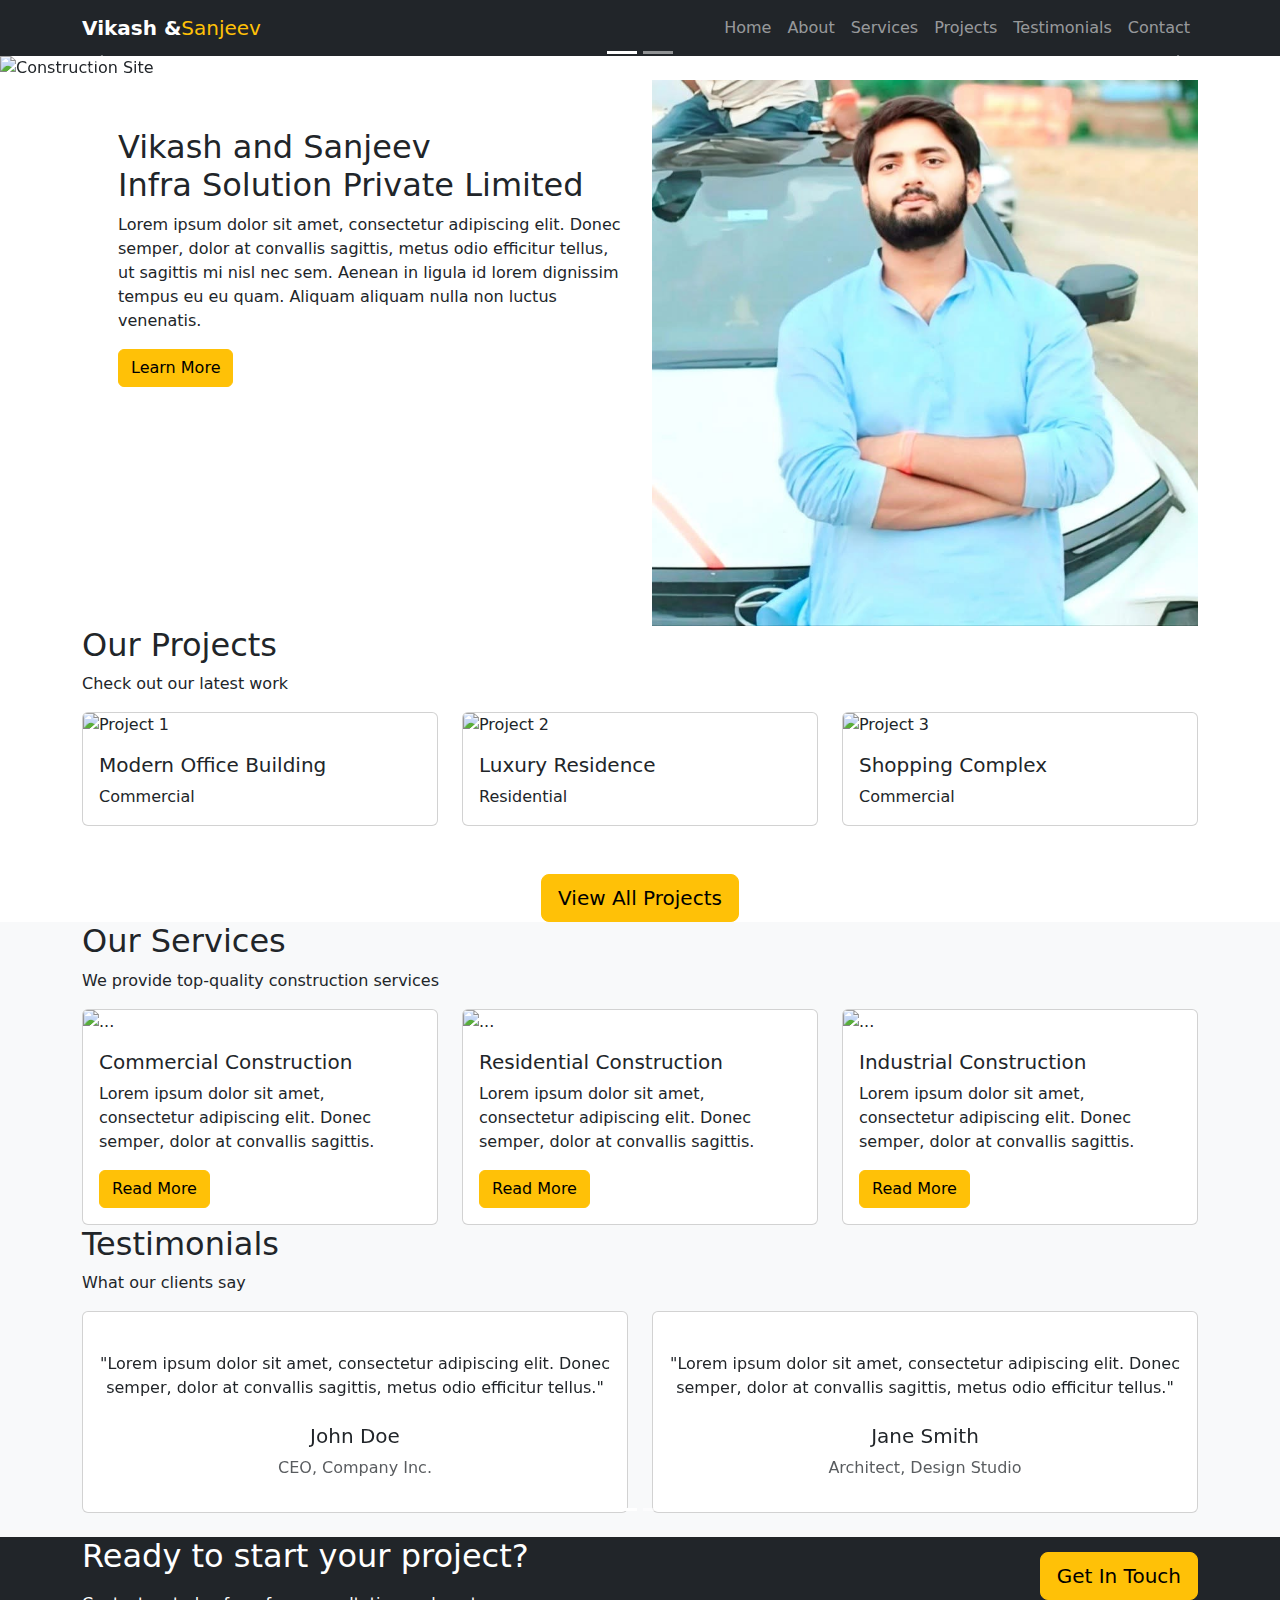
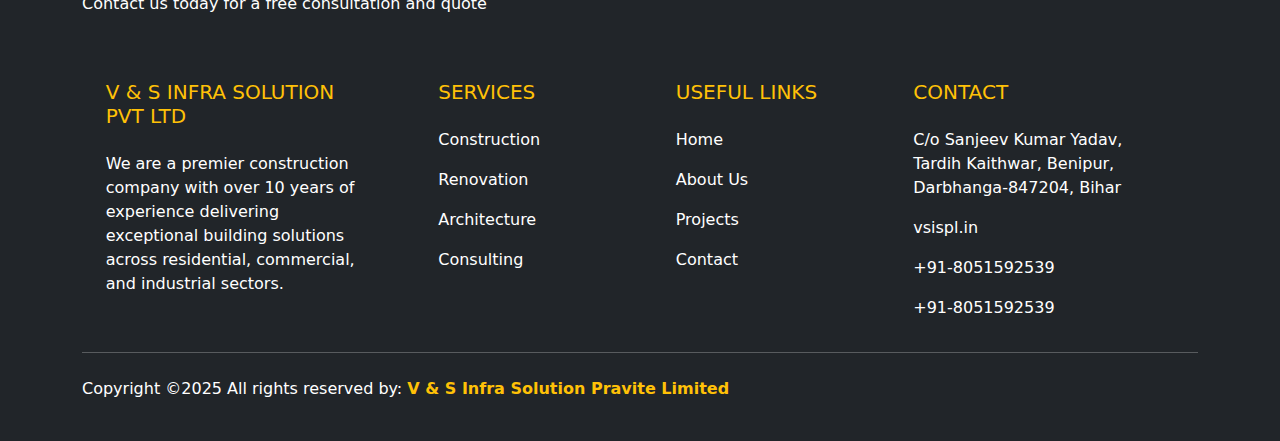
==== commit 2fdafd7b: "Add newfile.txt" ====
--- a/index.html
+++ b/index.html
@@ -9,5 +9,5 @@
 <style>:root{--bs-blue:#0d6efd;--bs-indigo:#6610f2;--bs-purple:#6f42c1;--bs-pink:#d63384;--bs-red:#dc3545;--bs-orange:#fd7e14;--bs-yellow:#ffc107;--bs-green:#198754;--bs-teal:#20c997;--bs-cyan:#0dcaf0;--bs-black:#000;--bs-white:#fff;--bs-gray:#6c757d;--bs-gray-dark:#343a40;--bs-gray-100:#f8f9fa;--bs-gray-200:#e9ecef;--bs-gray-300:#dee2e6;--bs-gray-400:#ced4da;--bs-gray-500:#adb5bd;--bs-gray-600:#6c757d;--bs-gray-700:#495057;--bs-gray-800:#343a40;--bs-gray-900:#212529;--bs-primary:#0d6efd;--bs-secondary:#6c757d;--bs-success:#198754;--bs-info:#0dcaf0;--bs-warning:#ffc107;--bs-danger:#dc3545;--bs-light:#f8f9fa;--bs-dark:#212529;--bs-primary-rgb:13, 110, 253;--bs-secondary-rgb:108, 117, 125;--bs-success-rgb:25, 135, 84;--bs-info-rgb:13, 202, 240;--bs-warning-rgb:255, 193, 7;--bs-danger-rgb:220, 53, 69;--bs-light-rgb:248, 249, 250;--bs-dark-rgb:33, 37, 41;--bs-primary-text-emphasis:#052c65;--bs-secondary-text-emphasis:#2b2f32;--bs-success-text-emphasis:#0a3622;--bs-info-text-emphasis:#055160;--bs-warning-text-emphasis:#664d03;--bs-danger-text-emphasis:#58151c;--bs-light-text-emphasis:#495057;--bs-dark-text-emphasis:#495057;--bs-primary-bg-subtle:#cfe2ff;--bs-secondary-bg-subtle:#e2e3e5;--bs-success-bg-subtle:#d1e7dd;--bs-info-bg-subtle:#cff4fc;--bs-warning-bg-subtle:#fff3cd;--bs-danger-bg-subtle:#f8d7da;--bs-light-bg-subtle:#fcfcfd;--bs-dark-bg-subtle:#ced4da;--bs-primary-border-subtle:#9ec5fe;--bs-secondary-border-subtle:#c4c8cb;--bs-success-border-subtle:#a3cfbb;--bs-info-border-subtle:#9eeaf9;--bs-warning-border-subtle:#ffe69c;--bs-danger-border-subtle:#f1aeb5;--bs-light-border-subtle:#e9ecef;--bs-dark-border-subtle:#adb5bd;--bs-white-rgb:255, 255, 255;--bs-black-rgb:0, 0, 0;--bs-font-sans-serif:system-ui, -apple-system, "Segoe UI", Roboto, "Helvetica Neue", "Noto Sans", "Liberation Sans", Arial, sans-serif, "Apple Color Emoji", "Segoe UI Emoji", "Segoe UI Symbol", "Noto Color Emoji";--bs-font-monospace:SFMono-Regular, Menlo, Monaco, Consolas, "Liberation Mono", "Courier New", monospace;--bs-gradient:linear-gradient(180deg, rgba(255, 255, 255, .15), rgba(255, 255, 255, 0));--bs-body-font-family:var(--bs-font-sans-serif);--bs-body-font-size:1rem;--bs-body-font-weight:400;--bs-body-line-height:1.5;--bs-body-color:#212529;--bs-body-color-rgb:33, 37, 41;--bs-body-bg:#fff;--bs-body-bg-rgb:255, 255, 255;--bs-emphasis-color:#000;--bs-emphasis-color-rgb:0, 0, 0;--bs-secondary-color:rgba(33, 37, 41, .75);--bs-secondary-color-rgb:33, 37, 41;--bs-secondary-bg:#e9ecef;--bs-secondary-bg-rgb:233, 236, 239;--bs-tertiary-color:rgba(33, 37, 41, .5);--bs-tertiary-color-rgb:33, 37, 41;--bs-tertiary-bg:#f8f9fa;--bs-tertiary-bg-rgb:248, 249, 250;--bs-heading-color:inherit;--bs-link-color:#0d6efd;--bs-link-color-rgb:13, 110, 253;--bs-link-decoration:underline;--bs-link-hover-color:#0a58ca;--bs-link-hover-color-rgb:10, 88, 202;--bs-code-color:#d63384;--bs-highlight-color:#212529;--bs-highlight-bg:#fff3cd;--bs-border-width:1px;--bs-border-style:solid;--bs-border-color:#dee2e6;--bs-border-color-translucent:rgba(0, 0, 0, .175);--bs-border-radius:.375rem;--bs-border-radius-sm:.25rem;--bs-border-radius-lg:.5rem;--bs-border-radius-xl:1rem;--bs-border-radius-xxl:2rem;--bs-border-radius-2xl:var(--bs-border-radius-xxl);--bs-border-radius-pill:50rem;--bs-box-shadow:0 .5rem 1rem rgba(0, 0, 0, .15);--bs-box-shadow-sm:0 .125rem .25rem rgba(0, 0, 0, .075);--bs-box-shadow-lg:0 1rem 3rem rgba(0, 0, 0, .175);--bs-box-shadow-inset:inset 0 1px 2px rgba(0, 0, 0, .075);--bs-focus-ring-width:.25rem;--bs-focus-ring-opacity:.25;--bs-focus-ring-color:rgba(13, 110, 253, .25);--bs-form-valid-color:#198754;--bs-form-valid-border-color:#198754;--bs-form-invalid-color:#dc3545;--bs-form-invalid-border-color:#dc3545}:root{--bs-blue:#0d6efd;--bs-indigo:#6610f2;--bs-purple:#6f42c1;--bs-pink:#d63384;--bs-red:#dc3545;--bs-orange:#fd7e14;--bs-yellow:#ffc107;--bs-green:#198754;--bs-teal:#20c997;--bs-cyan:#0dcaf0;--bs-black:#000;--bs-white:#fff;--bs-gray:#6c757d;--bs-gray-dark:#343a40;--bs-gray-100:#f8f9fa;--bs-gray-200:#e9ecef;--bs-gray-300:#dee2e6;--bs-gray-400:#ced4da;--bs-gray-500:#adb5bd;--bs-gray-600:#6c757d;--bs-gray-700:#495057;--bs-gray-800:#343a40;--bs-gray-900:#212529;--bs-primary:#0d6efd;--bs-secondary:#6c757d;--bs-success:#198754;--bs-info:#0dcaf0;--bs-warning:#ffc107;--bs-danger:#dc3545;--bs-light:#f8f9fa;--bs-dark:#212529;--bs-primary-rgb:13, 110, 253;--bs-secondary-rgb:108, 117, 125;--bs-success-rgb:25, 135, 84;--bs-info-rgb:13, 202, 240;--bs-warning-rgb:255, 193, 7;--bs-danger-rgb:220, 53, 69;--bs-light-rgb:248, 249, 250;--bs-dark-rgb:33, 37, 41;--bs-primary-text-emphasis:rgb(5.2, 44, 101.2);--bs-secondary-text-emphasis:rgb(43.2, 46.8, 50);--bs-success-text-emphasis:rgb(10, 54, 33.6);--bs-info-text-emphasis:rgb(5.2, 80.8, 96);--bs-warning-text-emphasis:rgb(102, 77.2, 2.8);--bs-danger-text-emphasis:rgb(88, 21.2, 27.6);--bs-light-text-emphasis:#495057;--bs-dark-text-emphasis:#495057;--bs-primary-bg-subtle:rgb(206.6, 226, 254.6);--bs-secondary-bg-subtle:rgb(225.6, 227.4, 229);--bs-success-bg-subtle:rgb(209, 231, 220.8);--bs-info-bg-subtle:rgb(206.6, 244.4, 252);--bs-warning-bg-subtle:rgb(255, 242.6, 205.4);--bs-danger-bg-subtle:rgb(248, 214.6, 217.8);--bs-light-bg-subtle:rgb(251.5, 252, 252.5);--bs-dark-bg-subtle:#ced4da;--bs-primary-border-subtle:rgb(158.2, 197, 254.2);--bs-secondary-border-subtle:rgb(196.2, 199.8, 203);--bs-success-border-subtle:rgb(163, 207, 186.6);--bs-info-border-subtle:rgb(158.2, 233.8, 249);--bs-warning-border-subtle:rgb(255, 230.2, 155.8);--bs-danger-border-subtle:rgb(241, 174.2, 180.6);--bs-light-border-subtle:#e9ecef;--bs-dark-border-subtle:#adb5bd;--bs-white-rgb:255, 255, 255;--bs-black-rgb:0, 0, 0;--bs-font-sans-serif:system-ui, -apple-system, "Segoe UI", Roboto, "Helvetica Neue", "Noto Sans", "Liberation Sans", Arial, sans-serif, "Apple Color Emoji", "Segoe UI Emoji", "Segoe UI Symbol", "Noto Color Emoji";--bs-font-monospace:SFMono-Regular, Menlo, Monaco, Consolas, "Liberation Mono", "Courier New", monospace;--bs-gradient:linear-gradient(180deg, rgba(255, 255, 255, .15), rgba(255, 255, 255, 0));--bs-body-font-family:var(--bs-font-sans-serif);--bs-body-font-size:1rem;--bs-body-font-weight:400;--bs-body-line-height:1.5;--bs-body-color:#212529;--bs-body-color-rgb:33, 37, 41;--bs-body-bg:#fff;--bs-body-bg-rgb:255, 255, 255;--bs-emphasis-color:#000;--bs-emphasis-color-rgb:0, 0, 0;--bs-secondary-color:rgba(33, 37, 41, .75);--bs-secondary-color-rgb:33, 37, 41;--bs-secondary-bg:#e9ecef;--bs-secondary-bg-rgb:233, 236, 239;--bs-tertiary-color:rgba(33, 37, 41, .5);--bs-tertiary-color-rgb:33, 37, 41;--bs-tertiary-bg:#f8f9fa;--bs-tertiary-bg-rgb:248, 249, 250;--bs-heading-color:inherit;--bs-link-color:#0d6efd;--bs-link-color-rgb:13, 110, 253;--bs-link-decoration:underline;--bs-link-hover-color:rgb(10.4, 88, 202.4);--bs-link-hover-color-rgb:10, 88, 202;--bs-code-color:#d63384;--bs-highlight-color:#212529;--bs-highlight-bg:rgb(255, 242.6, 205.4);--bs-border-width:1px;--bs-border-style:solid;--bs-border-color:#dee2e6;--bs-border-color-translucent:rgba(0, 0, 0, .175);--bs-border-radius:.375rem;--bs-border-radius-sm:.25rem;--bs-border-radius-lg:.5rem;--bs-border-radius-xl:1rem;--bs-border-radius-xxl:2rem;--bs-border-radius-2xl:var(--bs-border-radius-xxl);--bs-border-radius-pill:50rem;--bs-box-shadow:0 .5rem 1rem rgba(0, 0, 0, .15);--bs-box-shadow-sm:0 .125rem .25rem rgba(0, 0, 0, .075);--bs-box-shadow-lg:0 1rem 3rem rgba(0, 0, 0, .175);--bs-box-shadow-inset:inset 0 1px 2px rgba(0, 0, 0, .075);--bs-focus-ring-width:.25rem;--bs-focus-ring-opacity:.25;--bs-focus-ring-color:rgba(13, 110, 253, .25);--bs-form-valid-color:#198754;--bs-form-valid-border-color:#198754;--bs-form-invalid-color:#dc3545;--bs-form-invalid-border-color:#dc3545}*,*:before,*:after{box-sizing:border-box}@media (prefers-reduced-motion: no-preference){:root{scroll-behavior:smooth}}body{margin:0;font-family:var(--bs-body-font-family);font-size:var(--bs-body-font-size);font-weight:var(--bs-body-font-weight);line-height:var(--bs-body-line-height);color:var(--bs-body-color);text-align:var(--bs-body-text-align);background-color:var(--bs-body-bg);-webkit-text-size-adjust:100%;-webkit-tap-highlight-color:rgba(0,0,0,0)}:root{--bs-breakpoint-xs:0;--bs-breakpoint-sm:576px;--bs-breakpoint-md:768px;--bs-breakpoint-lg:992px;--bs-breakpoint-xl:1200px;--bs-breakpoint-xxl:1400px}</style><link rel="stylesheet" href="styles-QUZULSZS.css" media="print" onload="this.media='all'"><noscript><link rel="stylesheet" href="styles-QUZULSZS.css"></noscript></head>
 <body>
   <app-root></app-root>
-<script src="polyfills-EQXJKH7W.js" type="module"></script><script src="main-SLFT5NNW.js" type="module"></script></body>
+<script src="polyfills-EQXJKH7W.js" type="module"></script><script src="main-HNANR2LC.js" type="module"></script></body>
 </html>
